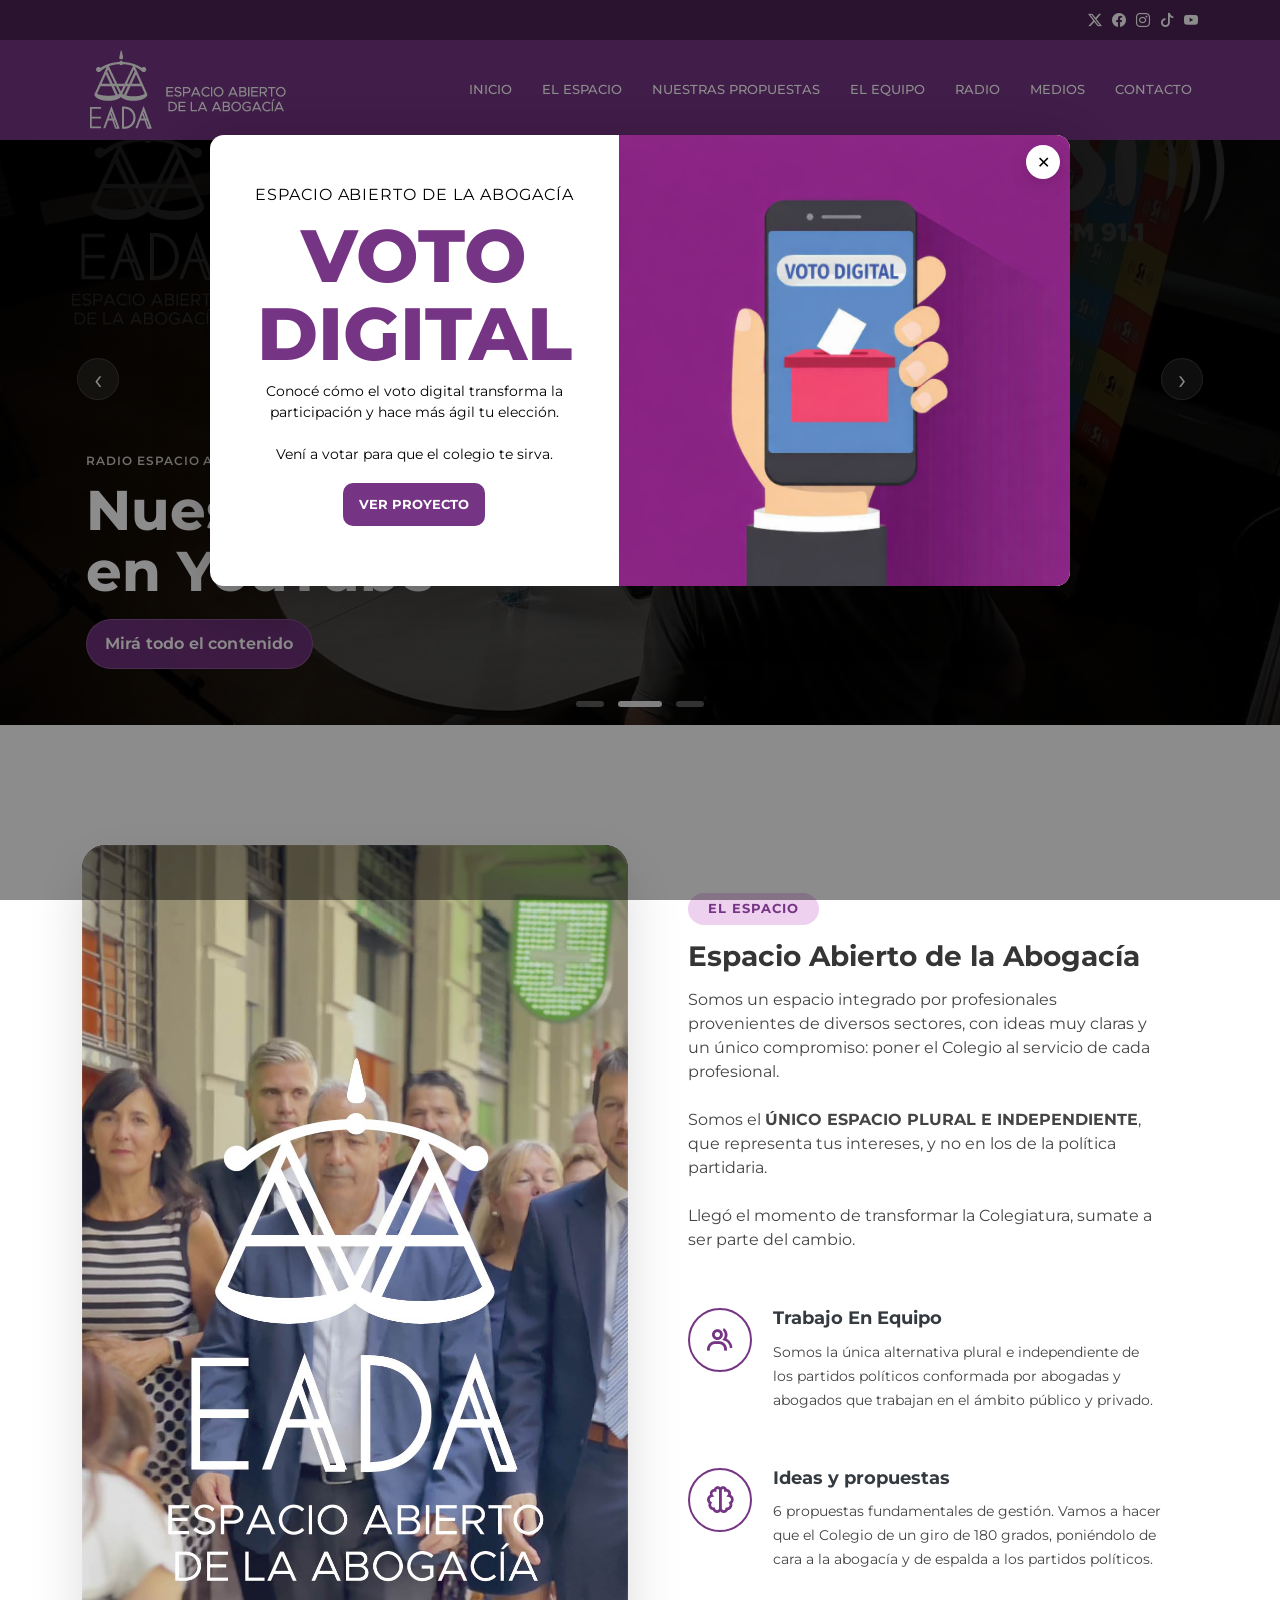
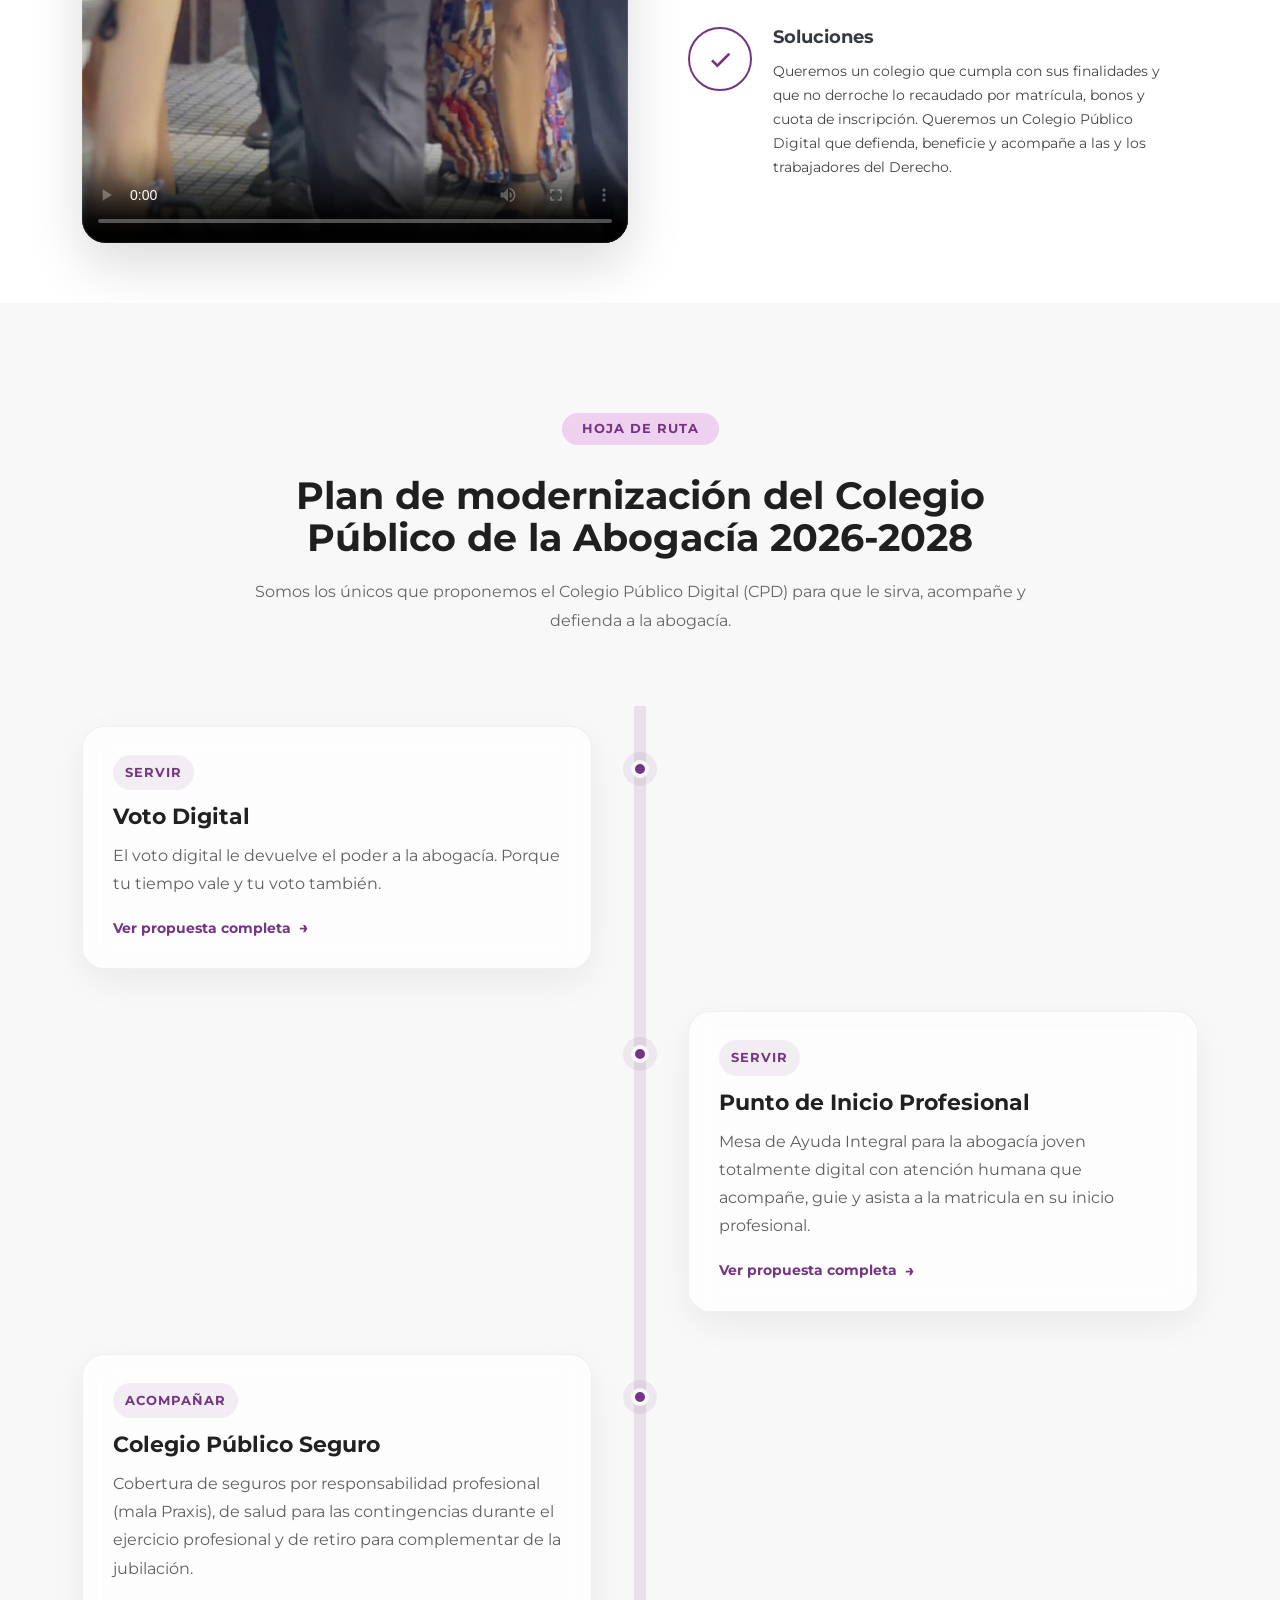
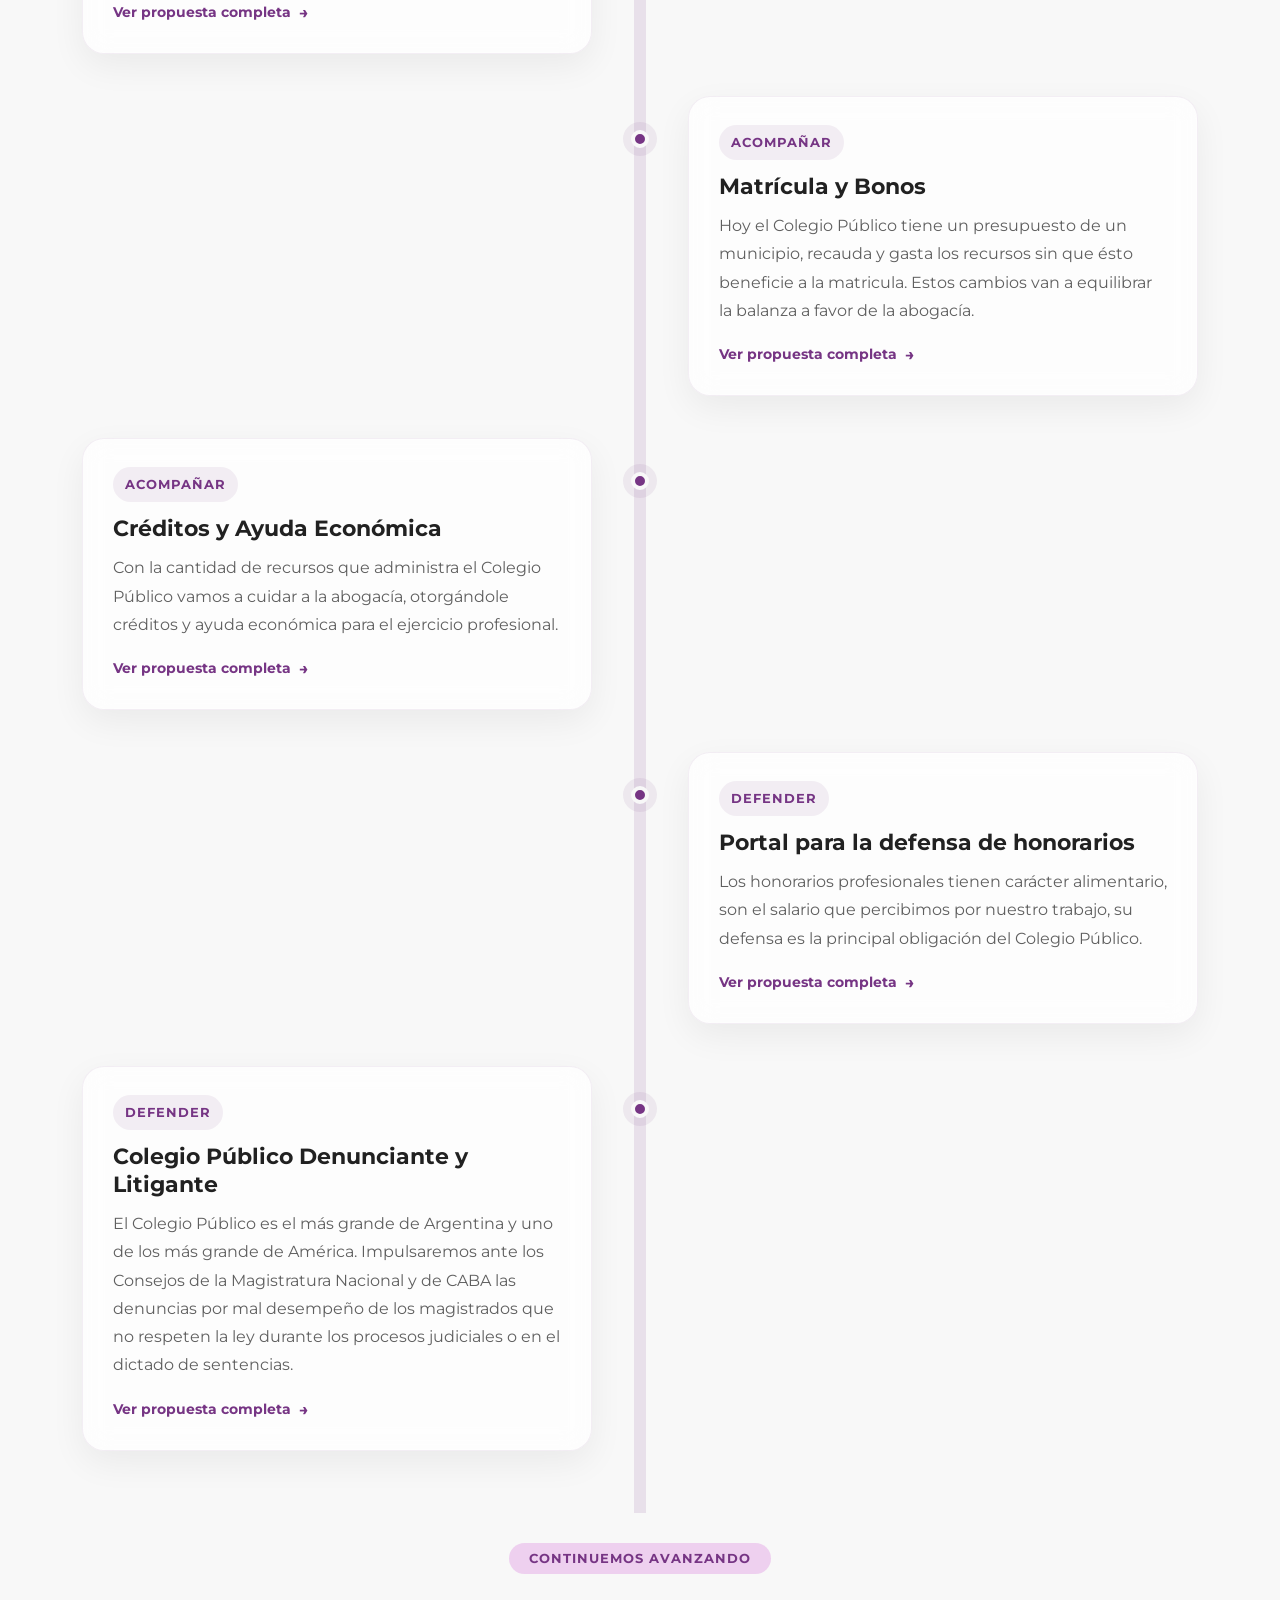
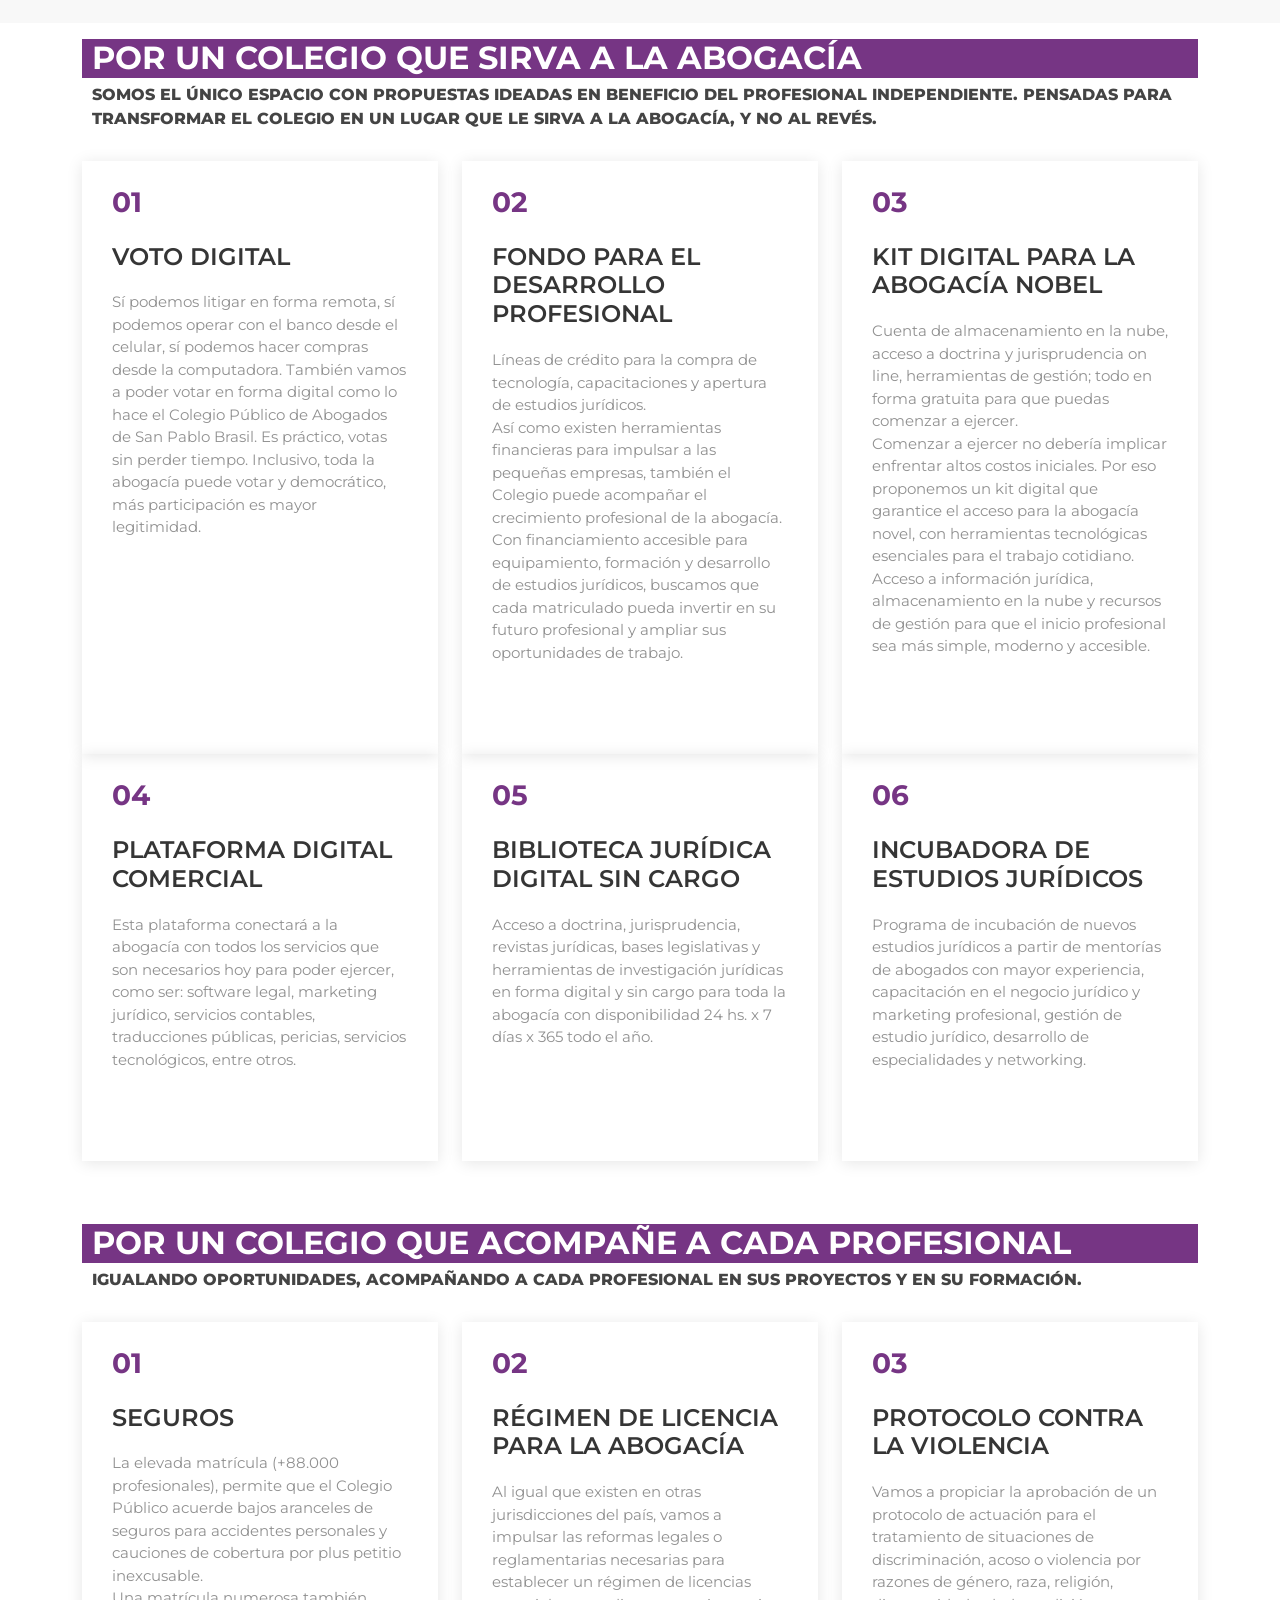
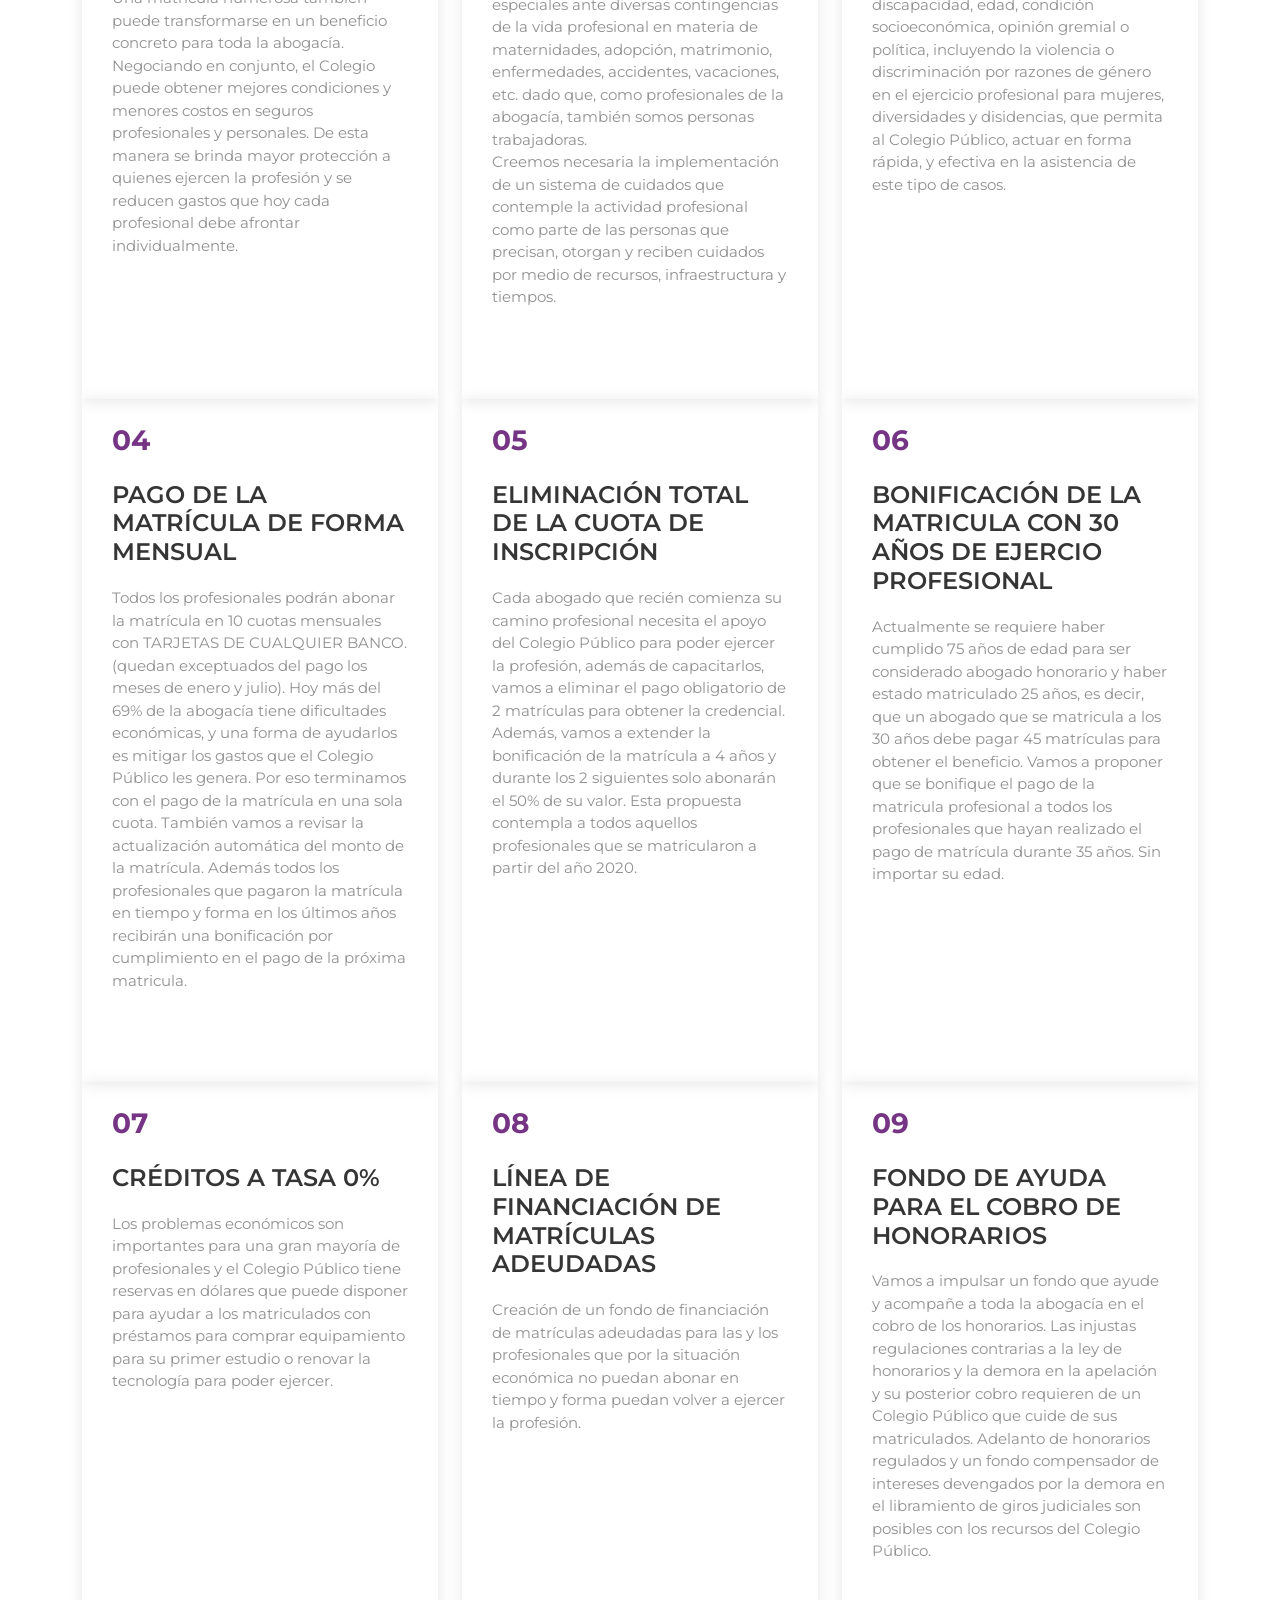
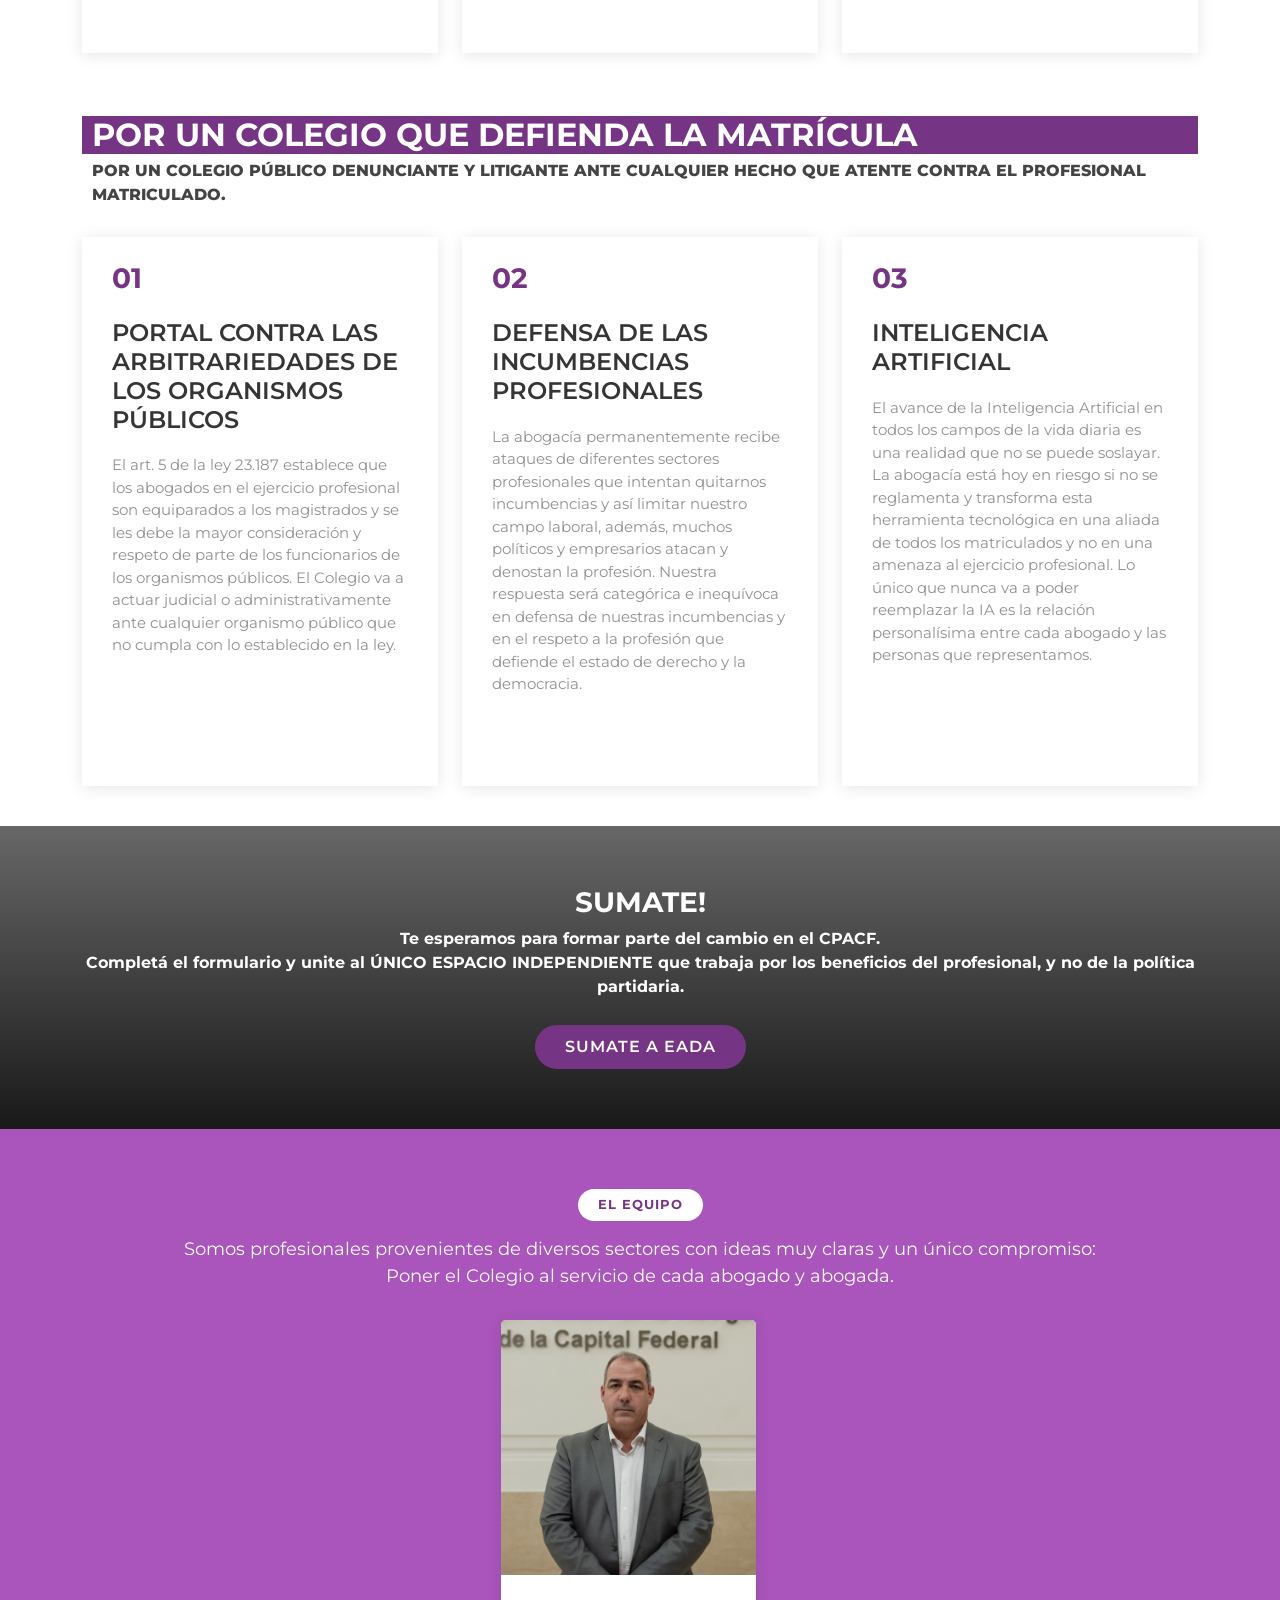
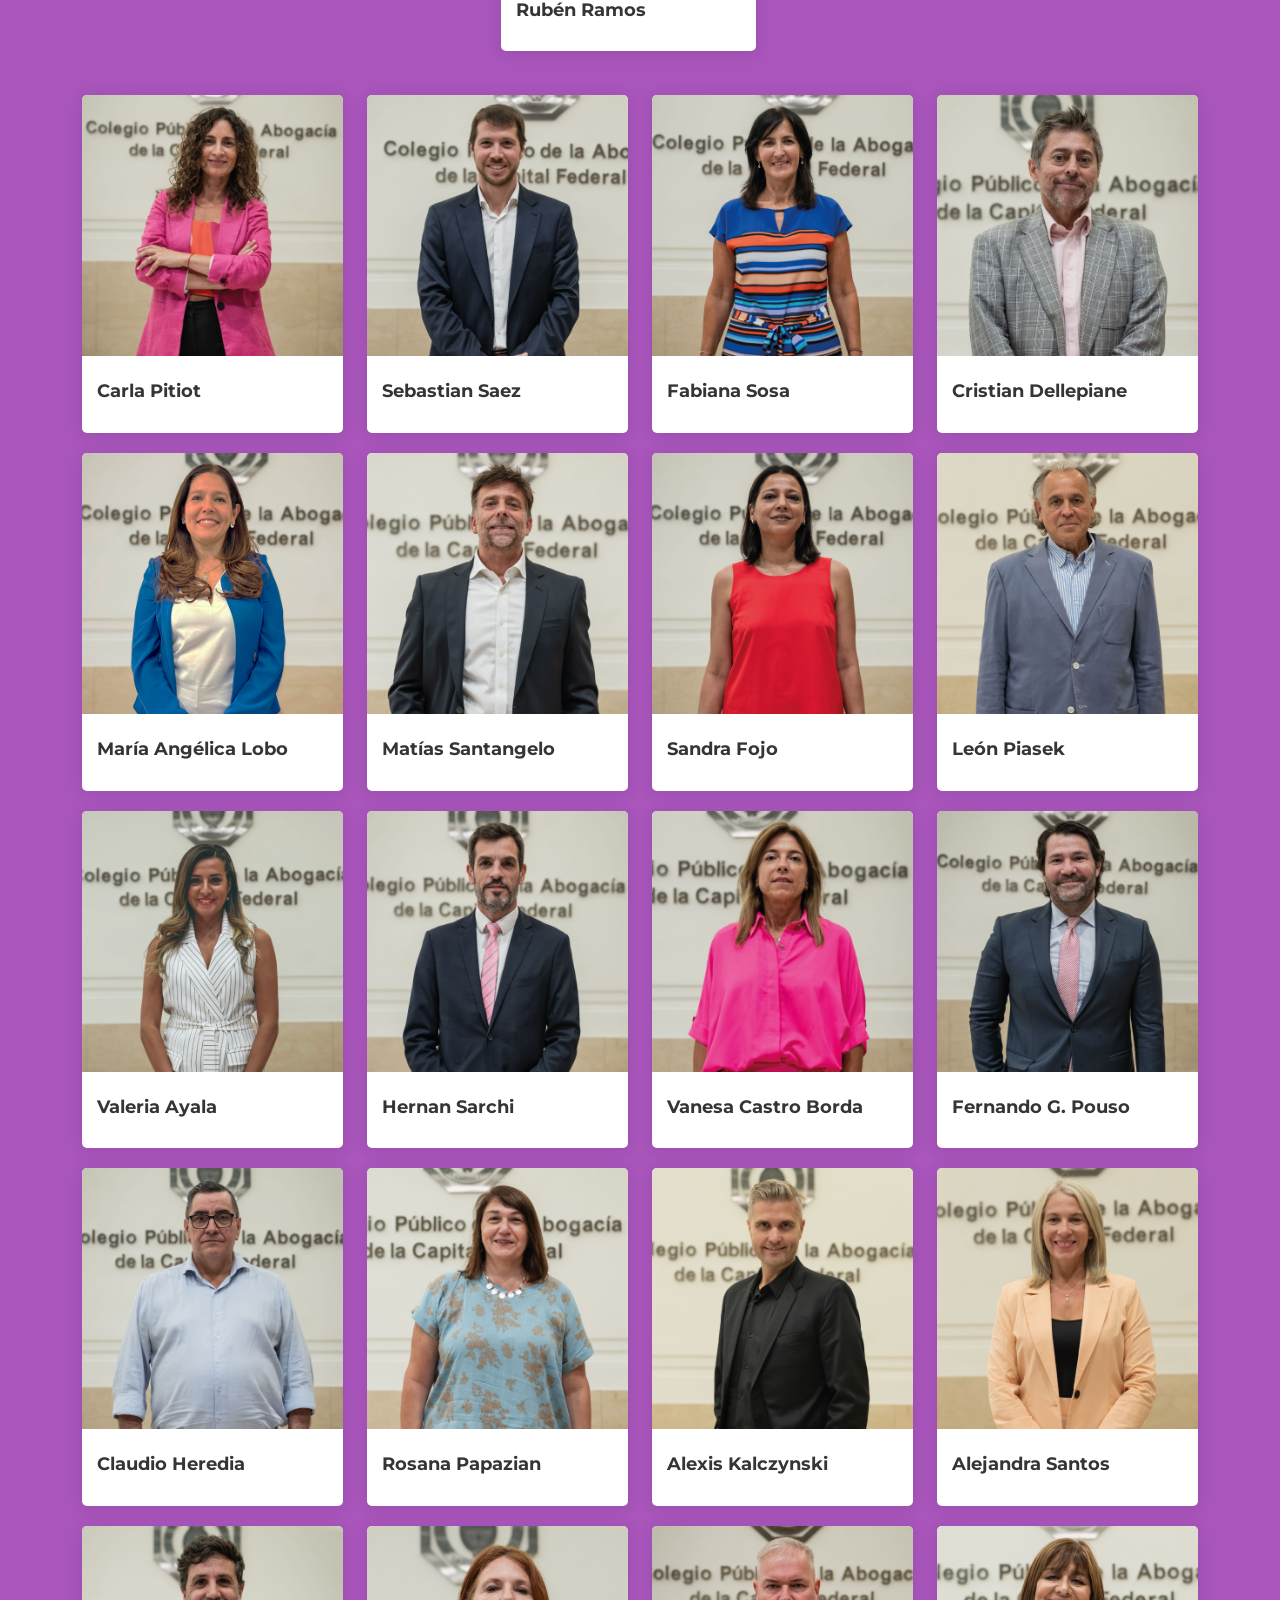
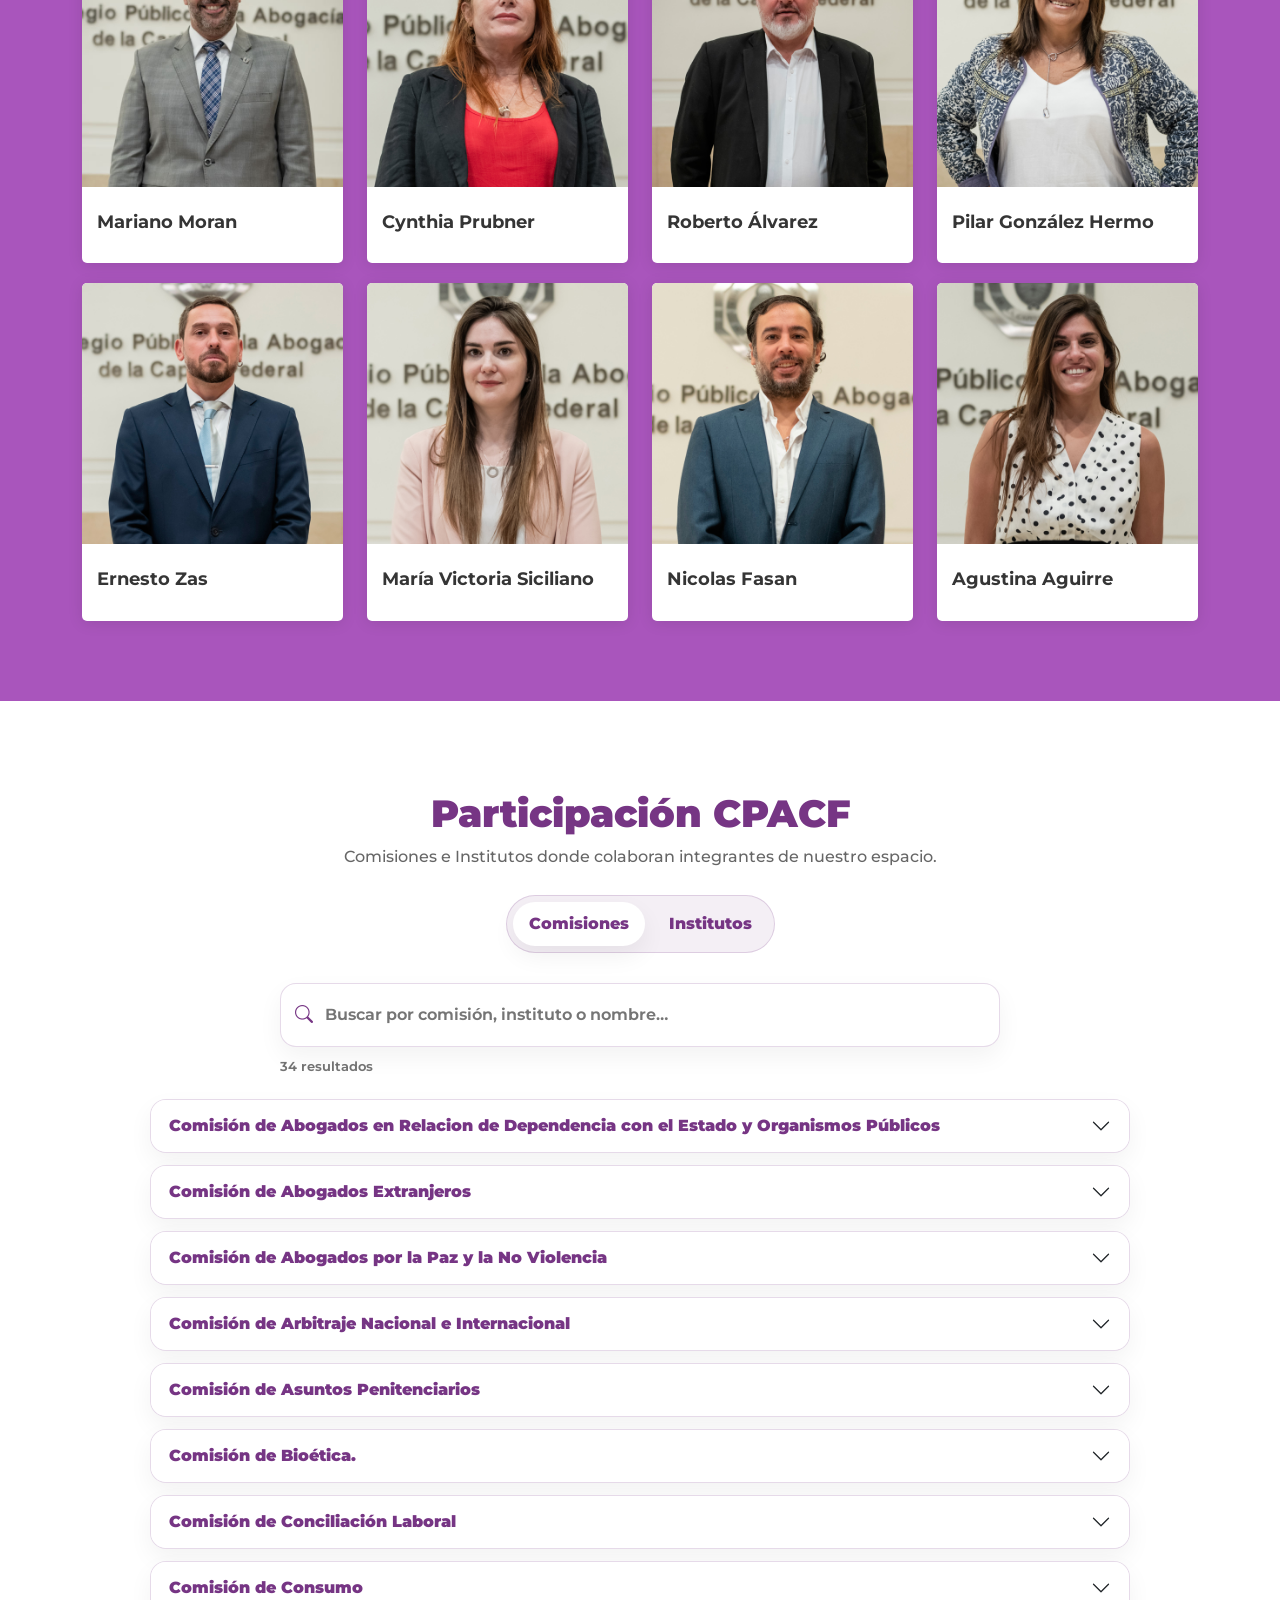
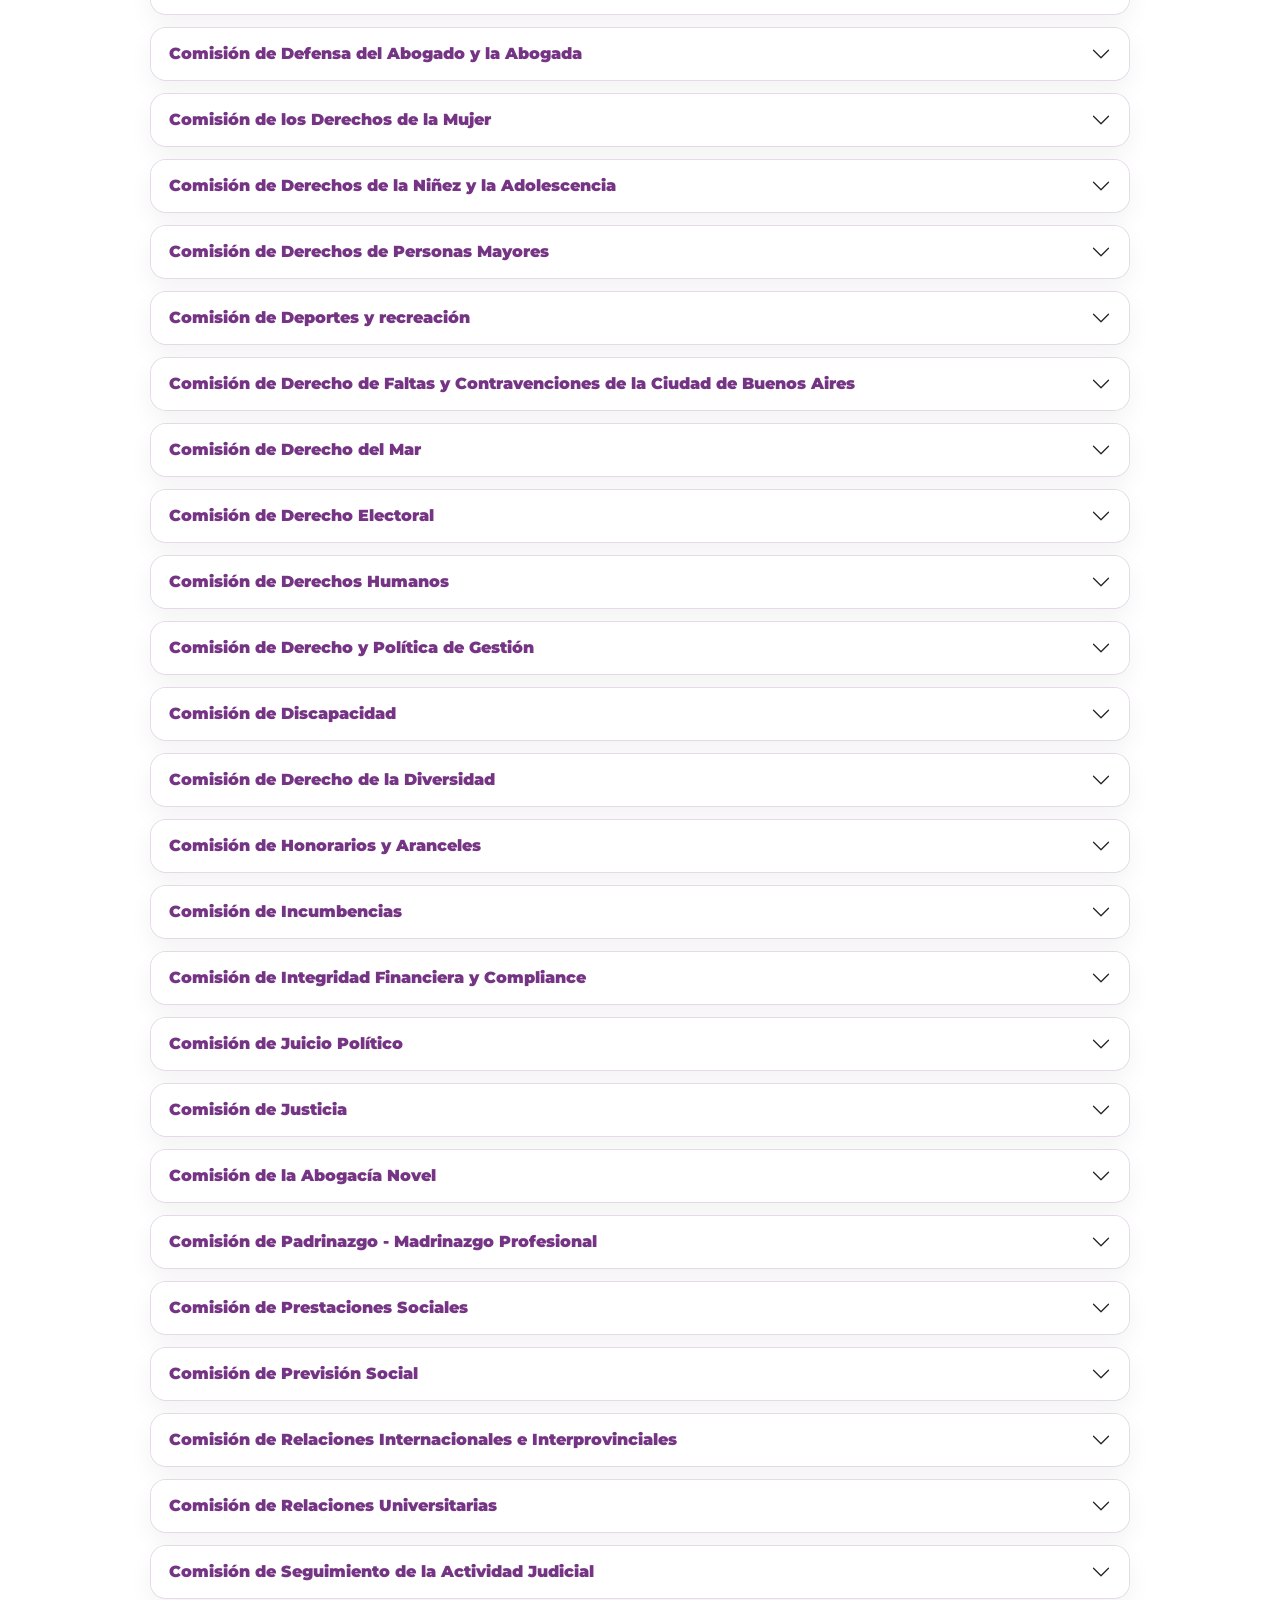
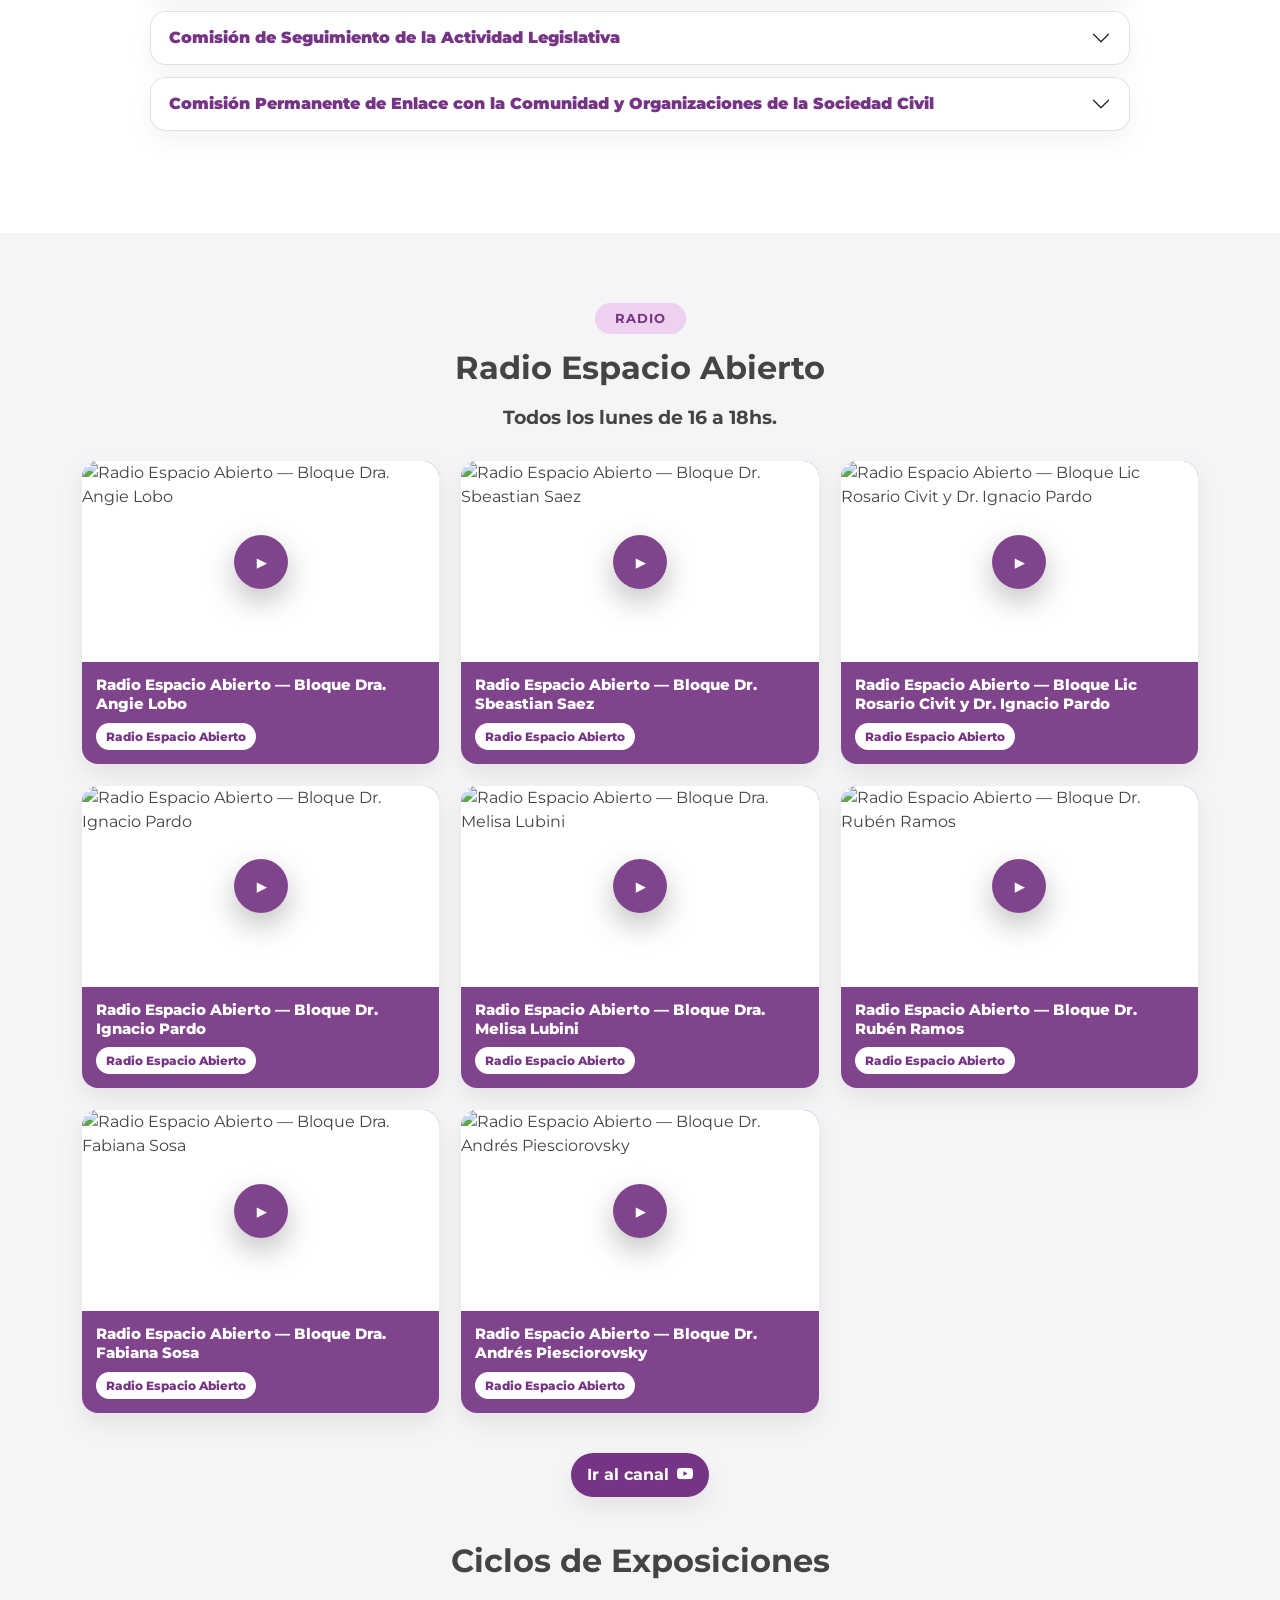
==== index.html @ 3a6734b5 "inicio" ====
<!DOCTYPE html>
<html lang="es">

<head>
  <meta charset="utf-8">
  <meta content="width=device-width, initial-scale=1.0" name="viewport">

  <title>Espacio Abierto de la Abogacía</title>
  <meta content="" name="description">
  <meta content="" name="keywords">

  <!-- Favicons -->
  <link href="assets/img/favicon.png" rel="icon">

  <!-- Google Fonts -->
  <link rel="preconnect" href="https://fonts.googleapis.com">
  <link rel="preconnect" href="https://fonts.gstatic.com" crossorigin>
  <link href="https://fonts.googleapis.com/css2?family=Montserrat:ital,wght@0,100..900;1,100..900&display=swap" rel="stylesheet">

  <!-- Vendor CSS Files -->
  <link href="assets/vendor/aos/aos.css" rel="stylesheet">
  <link href="assets/vendor/bootstrap/css/bootstrap.min.css" rel="stylesheet">
  <link href="assets/vendor/bootstrap-icons/bootstrap-icons.css" rel="stylesheet">
  <link href="assets/vendor/boxicons/css/boxicons.min.css" rel="stylesheet">
  <link href="assets/vendor/glightbox/css/glightbox.min.css" rel="stylesheet">
  <link href="assets/vendor/swiper/swiper-bundle.min.css" rel="stylesheet">

  <!-- Template Main CSS File -->
  <link href="assets/css/style.css" rel="stylesheet">
</head>

<body>
  <!-- POPUP tipo "card" -->
  <div id="entryPopup" class="promo" aria-hidden="true">
    <div class="promo__backdrop" data-close="true"></div>

    <div class="promo__card" role="dialog" aria-modal="true" aria-label="Voto Digital - CPACF">
      <button class="promo__close" type="button" aria-label="Cerrar" data-close="true">✕</button>

      <div class="promo__grid">
        <!-- Columna izquierda (texto) -->
        <div class="promo__left">
          <div class="promo__kicker">Espacio Abierto de la Abogacía</div>
          <h2 class="promo__title">VOTO DIGITAL</h2>
          <p class="promo__subtitle">
            Conocé cómo el voto digital transforma la participación y hace más ágil tu elección.<br><br> Vení a votar para que el colegio te sirva.
          </p>

          <div class="promo__actions">
            <button id="entryCta" class="promo__btn promo__btn--primary" type="button">
              VER PROYECTO
            </button>
          </div>
        </div>

        <!-- Columna derecha (imagen) -->
        <div class="promo__right">
          <img class="promo__img" src="assets/img/votodigital.png" alt="Voto digital" loading="lazy"/>
        </div>
      </div>
    </div>
  </div>

  <!-- MODAL desktop: landing dentro (iframe) -->
  <div id="promoModal" class="promo-modal" aria-hidden="true" role="dialog" aria-modal="true" aria-label="Información Voto Digital">
    <div class="promo-modal__backdrop" data-close="true"></div>

    <div class="promo-modal__panel" role="document">
      <button class="promo-modal__close" type="button" aria-label="Cerrar" data-close="true">✕</button>
      <iframe id="promoFrame" class="promo-modal__frame" src="" title="Landing Voto Digital" loading="lazy"></iframe>
    </div>
  </div>

  <!-- ======= Top Bar ======= -->
  <section id="topbar" class="d-flex align-items-center">
    <div class="container d-flex justify-content-center justify-content-md-between">
      <div class="contact-info d-flex align-items-center">
      </div>
      <div class="social-links d-none d-md-flex align-items-center">
        <a href="https://twitter.com/eada_ok" target="_blank" class="twitter"><i class="bi bi-twitter-x"></i></a>
        <a href="https://www.facebook.com/eadaok/" target="_blank" class="facebook"><i class="bi bi-facebook"></i></a>
        <a href="https://www.instagram.com/eada_ok/" target="_blank" class="instagram"><i class="bi bi-instagram"></i></a>
        <a href="https://www.tiktok.com/@eada_ok" target="_blank" class="tiktok"><i class="bi bi-tiktok"></i></a>
        <a href="https://www.youtube.com/@RadioEspacioAbierto" target="_blank" class="youtube"><i class="bi bi-youtube"></i></a>
      </div>
    </div>
  </section>

  <!-- ======= Header ======= -->
  <header id="header" class="d-flex align-items-center">
    <div class="container d-flex justify-content-between">

        <div class="logo">
          <a href="/#">
            <img src="assets/img/logo.png" alt="Espacio Abierto de la Abogacía" class="img-fluid">
          </a>
        </div>

      <nav id="navbar" class="navbar">
        <ul>
          <li><a class="nav-link scrollto active" href="#header">Inicio</a></li>
          <li><a class="nav-link scrollto" href="#about">El Espacio</a></li>
          <li><a class="nav-link scrollto" href="#timeline">Nuestras Propuestas</a></li>
          <li><a class="nav-link scrollto" href="#team">El Equipo</a></li>
          <li><a class="nav-link scrollto" href="#radio">Radio</a></li>
          <li><a class="nav-link scrollto" href="#medios">Medios</a></li>
          <li><a class="nav-link scrollto" href="#contact">Contacto</a></li>
        </ul>
        <i class="bi bi-list mobile-nav-toggle"></i>
      </nav><!-- .navbar -->

    </div>
  </header><!-- End Header -->

<!-- ======= HERO CAROUSEL (MODERNO) ======= -->
<section id="hero" class="hero">
  <div id="heroCarousel" class="carousel slide" data-bs-ride="carousel" data-bs-interval="4500" data-bs-pause="false">

    <!-- Indicadores (modernos) -->
    <div class="carousel-indicators hero-indicators">
      <button type="button" data-bs-target="#heroCarousel" data-bs-slide-to="0" class="active" aria-current="true" aria-label="Slide 1"></button>
      <button type="button" data-bs-target="#heroCarousel" data-bs-slide-to="1" aria-label="Slide 2"></button>
      <button type="button" data-bs-target="#heroCarousel" data-bs-slide-to="2" aria-label="Slide 3"></button>
    </div>

    <div class="carousel-inner">

      <!-- Slide 1 -->
      <div class="carousel-item active hero-slide" style="--bg:url('../img/votofondo.png')">
        <div class="hero-overlay"></div>

        <div class="container hero-content">
          <div class="hero-text" data-aos="fade-up">
            <p class="hero-kicker">Propuestas 2026</p>
            <h2 class="hero-title">VOTO DIGITAL</h2>
            <a href="votodigital.html" target="_blank" class="btn hero-btn">
              Conocé más
            </a>
          </div>
        </div>
      </div>

      <!-- Slide 2 -->
      <div class="carousel-item hero-slide" style="--bg:url('../img/radio.jpg')">
        <div class="hero-overlay"></div>

        <div class="container hero-content">
          <div class="hero-text" data-aos="fade-up">
            <p class="hero-kicker">Radio Espacio Abierto</p>
            <h2 class="hero-title">Nuestro programa en YouTube</h2>
            <a href="https://www.youtube.com/@RadioEspacioAbierto" target="_blank" class="btn hero-btn">
              Mirá todo el contenido
            </a>
          </div>
        </div>
      </div>

      <!-- Slide 3 -->
      <div class="carousel-item hero-slide" style="--bg:url('../img/cta-bg1.jpg')">
        <div class="hero-overlay"></div>

        <div class="container hero-content">
          <div class="hero-text" data-aos="fade-up">
            <p class="hero-kicker">Conocé nuestras propuestas</p>
            <h2 class="hero-title">Transformemos juntos el CPACF</h2>
            <a href="#timeline" class="btn hero-btn">
              Ver propuestas
            </a>
          </div>
        </div>
      </div>

    </div>

    <!-- Controles (desktop y mobile, minimal) -->
    <button class="carousel-control-prev hero-control" type="button" data-bs-target="#heroCarousel" data-bs-slide="prev" aria-label="Anterior">
      <span class="hero-control-icon" aria-hidden="true">‹</span>
    </button>
    <button class="carousel-control-next hero-control" type="button" data-bs-target="#heroCarousel" data-bs-slide="next" aria-label="Siguiente">
      <span class="hero-control-icon" aria-hidden="true">›</span>
    </button>

  </div>
</section>
<!-- ======= /HERO CAROUSEL ======= -->


  <main id="main">

    <!-- ======= NOSOTROS ======= -->
    <section id="about" class="about">
      <div class="container">

        <div class="row">
          <div class="col-xl-6 col-lg-6 d-flex align-items-stretch" data-aos="zoom-in">
            <div class="about-video-inline">
              <video
                class="about-inline-video"
                controls
                playsinline
                webkit-playsinline
                preload="metadata"
                poster="assets/img/about.jpg"
              >
                <source src="assets/video/eada2026.mp4" type="video/mp4">
                Tu navegador no soporta video HTML5.
              </video>
            </div>
          </div>

          <div class="col-xl-6 col-lg-6 d-flex flex-column align-items-stretch justify-content-center py-5 px-lg-5">
            <div class="box-heading" data-aos="fade-up">
              <h4>El Espacio</h4>
              <h3>Espacio Abierto de la Abogacía</h3>
              <p>Somos un espacio integrado por profesionales provenientes de diversos sectores, con ideas muy claras y un único compromiso: poner el Colegio al servicio de cada profesional.<br><br>Somos el <b>ÚNICO ESPACIO PLURAL E INDEPENDIENTE</b>, que representa tus intereses, y no en los de la política partidaria.<br><br>Llegó el momento de transformar la Colegiatura, sumate a ser parte del cambio.</p>
            </div>

            <div class="icon-box" data-aos="fade-up">
              <div class="icon"><i class="bx bx-group"></i></div>
              <h4 class="title"><a>Trabajo En Equipo</a></h4>
              <p class="description">Somos la única alternativa plural e independiente de los partidos políticos conformada por abogadas y abogados que trabajan en el ámbito público y privado.
              </p>
            </div>

            <div class="icon-box" data-aos="fade-up" data-aos-delay="100">
              <div class="icon"><i class="bx bx-brain"></i></div>
              <h4 class="title"><a>Ideas y propuestas</a></h4>
              <p class="description">6 propuestas fundamentales de gestión. Vamos a hacer que el Colegio de un giro de 180 grados, poniéndolo de cara a la abogacía y de espalda a los partidos políticos.
              </p>
            </div>

            <div class="icon-box" data-aos="fade-up" data-aos-delay="200">
              <div class="icon"><i class="bx bx-check"></i></div>
              <h4 class="title"><a>Soluciones</a></h4>
              <p class="description">Queremos un colegio que cumpla con sus finalidades y que no derroche lo recaudado por matrícula, bonos y cuota de inscripción. Queremos un Colegio Público Digital que defienda, beneficie y acompañe a las y los trabajadores del Derecho.</p>
            </div>

          </div>
        </div>

      </div>
    </section><!-- FIN -->

<!-- ======= TIMELINE / HOJA DE RUTA ======= -->
<section id="timeline" class="timeline-section">
  <div class="container">
    <div class="section-title">
      <h2>Hoja de ruta</h2>
    </div>
    <div class="timeline-header text-center reveal">
      <h2 class="timeline-title">Plan de modernización del Colegio Público de la Abogacía 2026-2028</h2>
      <p class="timeline-subtitle">
        Somos los únicos que proponemos el Colegio Público Digital (CPD) para que le sirva, acompañe y defienda a la abogacía.
      </p>
    </div>

    <div class="timeline-roadmap" id="timelineRoadmap">
      <div class="timeline-progress"></div>

      <div class="timeline-item left reveal-item">
        <div class="timeline-dot"></div>
        <button class="timeline-card timeline-trigger" data-modal="modal-1" type="button">
          <span class="timeline-date">SERVIR</span>
          <h3>Voto Digital</h3>
          <p>
            El voto digital le devuelve el poder a la abogacía. Porque tu tiempo vale y tu voto también.
          </p>
          <span class="timeline-more">Ver propuesta completa</span>
        </button>
      </div>

      <div class="timeline-item right reveal-item">
        <div class="timeline-dot"></div>
        <button class="timeline-card timeline-trigger" data-modal="modal-2" type="button">
          <span class="timeline-date">SERVIR</span>
          <h3>Punto de Inicio Profesional</h3>
          <p>
            Mesa de Ayuda Integral para la abogacía joven totalmente digital con atención humana que acompañe, guie y asista a la matricula en su inicio profesional.
          </p>
          <span class="timeline-more">Ver propuesta completa</span>
        </button>
      </div>

      <div class="timeline-item left reveal-item">
        <div class="timeline-dot"></div>
        <button class="timeline-card timeline-trigger" data-modal="modal-3" type="button">
          <span class="timeline-date">ACOMPAÑAR</span>
          <h3>Colegio Público Seguro</h3>
          <p>
            Cobertura de seguros por responsabilidad profesional (mala Praxis), de salud para las contingencias durante el ejercicio profesional y de retiro para complementar de la jubilación.
          </p>
          <span class="timeline-more">Ver propuesta completa</span>
        </button>
      </div>

      <div class="timeline-item right reveal-item">
        <div class="timeline-dot"></div>
        <button class="timeline-card timeline-trigger" data-modal="modal-4" type="button">
          <span class="timeline-date">ACOMPAÑAR</span>
          <h3>Matrícula y Bonos</h3>
          <p>
            Hoy el Colegio Público tiene un presupuesto de un municipio, recauda y gasta los recursos sin que ésto beneficie a la matricula. Estos cambios van a equilibrar la balanza a favor de la abogacía.
          </p>
          <span class="timeline-more">Ver propuesta completa</span>
        </button>
      </div>

      <div class="timeline-item left reveal-item">
        <div class="timeline-dot"></div>
        <button class="timeline-card timeline-trigger" data-modal="modal-5" type="button">
          <span class="timeline-date">ACOMPAÑAR</span>
          <h3>Créditos y Ayuda Económica</h3>
          <p>
            Con la cantidad de recursos que administra el Colegio Público vamos a cuidar a la abogacía, otorgándole créditos y ayuda económica para el ejercicio profesional.
          </p>
          <span class="timeline-more">Ver propuesta completa</span>
        </button>
      </div>

      <div class="timeline-item right reveal-item">
        <div class="timeline-dot"></div>
        <button class="timeline-card timeline-trigger" data-modal="modal-6" type="button">
          <span class="timeline-date">DEFENDER</span>
          <h3>Portal para la defensa de honorarios</h3>
          <p>
            Los honorarios profesionales tienen carácter alimentario, son el salario que percibimos por nuestro trabajo, su defensa es la principal obligación del Colegio Público.
          </p>
          <span class="timeline-more">Ver propuesta completa</span>
        </button>
      </div>

      <div class="timeline-item left reveal-item">
        <div class="timeline-dot"></div>
        <button class="timeline-card timeline-trigger" data-modal="modal-7" type="button">
          <span class="timeline-date">DEFENDER</span>
          <h3>Colegio Público Denunciante y Litigante</h3>
          <p>
            El Colegio Público es el más grande de Argentina y uno de los más grande de América. Impulsaremos ante los Consejos de la Magistratura Nacional y de CABA las denuncias por mal desempeño de los magistrados que no respeten la ley durante los procesos judiciales o en el dictado de sentencias.
          </p>
          <span class="timeline-more">Ver propuesta completa</span>
        </button>
      </div>

    </div>

  </div>
</section>
    
    <!-- ======= PROPUESTAS ======= -->
    <section class="why-us">
      <div class="container">
        
        <div class="section-title" data-aos="zoom-in">
          <h2>Continuemos avanzando</h2>
          <!--<h3>6 propuestas <span>fundamentales </span>. Un giro de 180 grados para poner al Colegio Público de cara a la Abogacía y de espalda a los partidos políticos</h3>-->
        </div>

        <div class="row">

          <div class="section-title-propu" data-aos="zoom-out">
            <h4>POR UN COLEGIO QUE SIRVA A LA ABOGACÍA</h4>
            <p>SOMOS EL ÚNICO ESPACIO CON PROPUESTAS IDEADAS EN BENEFICIO DEL PROFESIONAL INDEPENDIENTE. PENSADAS PARA TRANSFORMAR EL COLEGIO EN UN LUGAR QUE LE SIRVA A LA ABOGACÍA, Y NO AL REVÉS.</p>
          </div>

          <div class="col-lg-4">
            <div class="box h-100" data-aos="fade-up">
              <span>01</span>
              <h4>VOTO DIGITAL</h4>
              <p>
                Sí podemos litigar en forma remota, sí podemos operar con el banco desde el celular, sí podemos hacer compras desde la computadora. También vamos a poder votar en forma digital como lo hace el Colegio Público de Abogados de San Pablo Brasil.
                Es práctico, votas sin perder tiempo. Inclusivo, toda la abogacía puede votar y democrático, más participación es mayor legitimidad.
              </p>
            </div>
          </div>

          <div class="col-lg-4 mt-4 mt-lg-0">
            <div class="box h-100" data-aos="fade-up" data-aos-delay="100">
              <span>02</span>
              <h4>FONDO PARA EL DESARROLLO PROFESIONAL</h4>
              <p>
                Líneas de crédito para la compra de tecnología, capacitaciones y apertura de estudios jurídicos.
                <br>
                Así como existen herramientas financieras para impulsar a las pequeñas empresas, también el Colegio puede acompañar el crecimiento profesional de la abogacía.
                <br>
                Con financiamiento accesible para equipamiento, formación y desarrollo de estudios jurídicos, buscamos que cada matriculado pueda invertir en su futuro profesional y ampliar sus oportunidades de trabajo.
              </p>
            </div>
          </div>

          <div class="col-lg-4 mt-4 mt-lg-0">
            <div class="box h-100" data-aos="fade-up" data-aos-delay="100">
              <span>03</span>
              <h4>KIT DIGITAL PARA LA ABOGACÍA NOBEL</h4>
              <p>
                Cuenta de almacenamiento en la nube, acceso a doctrina y jurisprudencia on line, herramientas de gestión; todo en forma gratuita para que puedas comenzar a ejercer.
                <br>
                Comenzar a ejercer no debería implicar enfrentar altos costos iniciales.
                Por eso proponemos un kit digital que garantice el acceso para la abogacía novel, con herramientas tecnológicas esenciales para el trabajo cotidiano. Acceso a información jurídica, almacenamiento en la nube y recursos de gestión para que el inicio profesional sea más simple, moderno y accesible.
              </p>
            </div>
          </div>

          <div class="col-lg-4">
            <div class="box h-100" data-aos="fade-up">
              <span>04</span>
              <h4>PLATAFORMA DIGITAL COMERCIAL</h4>
              <p>
                Esta plataforma conectará a la abogacía con todos los servicios que son necesarios hoy para poder ejercer, como ser: software legal, marketing jurídico, servicios contables, traducciones públicas, pericias, servicios tecnológicos, entre otros.
              </p>
            </div>
          </div>

          <div class="col-lg-4 mt-4 mt-lg-0">
            <div class="box h-100" data-aos="fade-up" data-aos-delay="100">
              <span>05</span>
              <h4>BIBLIOTECA JURÍDICA DIGITAL SIN CARGO</h4>
              <p>
                Acceso a doctrina, jurisprudencia, revistas jurídicas, bases legislativas y herramientas de investigación jurídicas en forma digital y sin cargo para toda la abogacía con disponibilidad 24 hs. x 7 días x 365 todo el año.
              </p>
            </div>
          </div>

          <div class="col-lg-4 mt-4 mt-lg-0">
            <div class="box h-100" data-aos="fade-up" data-aos-delay="100">
              <span>06</span>
              <h4>INCUBADORA DE ESTUDIOS JURÍDICOS</h4>
              <p>
                Programa de incubación de nuevos estudios jurídicos a partir de mentorías de abogados con mayor experiencia, capacitación en el negocio jurídico y marketing profesional, gestión de estudio jurídico, desarrollo de especialidades y networking.
              </p>
            </div>
          </div>
        </div>

        <div class="row">
          
          <div class="section-title-propu mt-5" data-aos="zoom-out">
            <h4>POR UN COLEGIO QUE ACOMPAÑE A CADA PROFESIONAL</h4>
            <p>IGUALANDO OPORTUNIDADES, ACOMPAÑANDO A CADA PROFESIONAL EN SUS PROYECTOS Y EN SU FORMACIÓN.</p>
          </div>

          <div class="col-lg-4">
            <div class="box h-100" data-aos="fade-up">
              <span>01</span>
              <h4>SEGUROS</h4>
              <p>
                La elevada matrícula (+88.000 profesionales), permite que el Colegio Público acuerde bajos aranceles de seguros para accidentes personales y cauciones de cobertura por plus petitio inexcusable.
                <br>
                Una matrícula numerosa también puede transformarse en un beneficio concreto para toda la abogacía.
                Negociando en conjunto, el Colegio puede obtener mejores condiciones y menores costos en seguros profesionales y personales. De esta manera se brinda mayor protección a quienes ejercen la profesión y se reducen gastos que hoy cada profesional debe afrontar individualmente.
              </p>
            </div>
          </div>

          <div class="col-lg-4 mt-4 mt-lg-0">
            <div class="box h-100" data-aos="fade-up" data-aos-delay="100">
              <span>02</span>
              <h4>RÉGIMEN DE LICENCIA PARA LA ABOGACÍA</h4>
              <p>
                Al igual que existen en otras jurisdicciones del país, vamos a impulsar las reformas legales o reglamentarias necesarias para establecer un régimen de licencias especiales ante diversas contingencias de la vida profesional en materia de maternidades, adopción, matrimonio, enfermedades, accidentes, vacaciones, etc. dado que, como profesionales de la abogacía, también somos personas trabajadoras.
                <br>
                Creemos necesaria la implementación de un sistema de cuidados que contemple la actividad profesional como parte de las personas que precisan, otorgan y reciben cuidados por medio de recursos, infraestructura y tiempos.
              </p>
            </div>
          </div>

          <div class="col-lg-4 mt-4 mt-lg-0">
            <div class="box h-100" data-aos="fade-up" data-aos-delay="100">
              <span>03</span>
              <h4>PROTOCOLO CONTRA LA VIOLENCIA</h4>
              <p>
                Vamos a propiciar la aprobación de un protocolo de actuación para el tratamiento de situaciones de discriminación, acoso o violencia por razones de género, raza, religión, discapacidad, edad, condición socioeconómica, opinión gremial o política, incluyendo la violencia o discriminación por razones de género en el ejercicio profesional para mujeres, diversidades y disidencias, que permita al Colegio Público, actuar en forma rápida, y efectiva en la asistencia de este tipo de casos.
              </p>
            </div>
          </div>

          <div class="col-lg-4">
            <div class="box h-100" data-aos="fade-up">
              <span>04</span>
              <h4>PAGO DE LA MATRÍCULA DE FORMA MENSUAL</h4>
              <p>
                Todos los profesionales podrán abonar la matrícula en 10 cuotas mensuales con TARJETAS DE CUALQUIER BANCO. (quedan exceptuados del pago los meses de enero y julio). Hoy más del 69% de la abogacía tiene dificultades económicas, y una forma de ayudarlos es mitigar los gastos que el Colegio Público les genera. Por eso terminamos con el pago de la matrícula en una sola cuota. También vamos a revisar la actualización automática del monto de la matrícula. Además todos los profesionales que pagaron la matrícula en tiempo y forma en los últimos años recibirán una bonificación por cumplimiento en el pago de la próxima matricula.
              </p>
            </div>
          </div>

          <div class="col-lg-4 mt-4 mt-lg-0">
            <div class="box h-100" data-aos="fade-up" data-aos-delay="100">
              <span>05</span>
              <h4>ELIMINACIÓN TOTAL DE LA CUOTA DE INSCRIPCIÓN</h4>
              <p>
                Cada abogado que recién comienza su camino profesional necesita el apoyo del Colegio Público para poder ejercer la profesión, además de capacitarlos, vamos a eliminar el pago obligatorio de 2 matrículas para obtener la credencial. Además, vamos a extender la bonificación de la matrícula a 4 años y durante los 2 siguientes solo abonarán el 50% de su valor. Esta propuesta contempla a todos aquellos profesionales que se matricularon a partir del año 2020.
              </p>
            </div>
          </div>

          <div class="col-lg-4 mt-4 mt-lg-0">
            <div class="box h-100" data-aos="fade-up" data-aos-delay="100">
              <span>06</span>
              <h4>BONIFICACIÓN DE LA MATRICULA CON 30 AÑOS DE EJERCIO PROFESIONAL</h4>
              <p>
                Actualmente se requiere haber cumplido 75 años de edad para ser considerado abogado honorario y haber estado matriculado 25 años, es decir, que un abogado que se matricula a los 30 años debe pagar 45 matrículas para obtener el beneficio. Vamos a proponer que se bonifique el pago de la matricula profesional a todos los profesionales que hayan realizado el pago de matrícula durante 35 años. Sin importar su edad.
              </p>
            </div>
          </div>

          <div class="col-lg-4 mt-4 mt-lg-0">
            <div class="box h-100" data-aos="fade-up" data-aos-delay="100">
              <span>07</span>
              <h4>CRÉDITOS A TASA 0%</h4>
              <p>
                Los problemas económicos son importantes para una gran mayoría de profesionales y el Colegio Público tiene reservas en dólares que puede disponer para ayudar a los matriculados con préstamos para comprar equipamiento para su primer estudio o renovar la tecnología para poder ejercer.
              </p>
            </div>
          </div>

          <div class="col-lg-4 mt-4 mt-lg-0">
            <div class="box h-100" data-aos="fade-up" data-aos-delay="100">
              <span>08</span>
              <h4>LÍNEA DE FINANCIACIÓN DE MATRÍCULAS ADEUDADAS</h4>
              <p>
                Creación de un fondo de financiación de matrículas adeudadas para las y los profesionales que por la situación económica no puedan abonar en tiempo y forma puedan volver a ejercer la profesión.
              </p>
            </div>
          </div>

          <div class="col-lg-4 mt-4 mt-lg-0">
            <div class="box h-100" data-aos="fade-up" data-aos-delay="100">
              <span>09</span>
              <h4>FONDO DE AYUDA PARA EL COBRO DE HONORARIOS</h4>
              <p>
                Vamos a impulsar un fondo que ayude y acompañe a toda la abogacía en el cobro de los honorarios. Las injustas regulaciones contrarias a la ley de honorarios y la demora en la apelación y su posterior cobro requieren de un Colegio Público que cuide de sus matriculados. Adelanto de honorarios regulados y un fondo compensador de intereses devengados por la demora en el libramiento de giros judiciales son posibles con los recursos del Colegio Público.
              </p>
            </div>
          </div>
        </div>

        <div class="row">
          
          <div class="section-title-propu mt-5" data-aos="zoom-out">
            <h4>POR UN COLEGIO QUE DEFIENDA LA MATRÍCULA</h4>
            <p>POR UN COLEGIO PÚBLICO DENUNCIANTE Y LITIGANTE ANTE CUALQUIER HECHO QUE ATENTE CONTRA EL PROFESIONAL MATRICULADO.</p>
          </div>

          <div class="col-lg-4">
            <div class="box h-100" data-aos="fade-up">
              <span>01</span>
              <h4>PORTAL CONTRA LAS ARBITRARIEDADES DE LOS ORGANISMOS PÚBLICOS</h4>
              <p>
                El art. 5 de la ley 23.187 establece que los abogados en el ejercicio profesional son equiparados a los magistrados y se les debe la mayor consideración y respeto de parte de los funcionarios de los organismos públicos. El Colegio va a actuar judicial o administrativamente ante cualquier organismo público que no cumpla con lo establecido en la ley.
              </p>
            </div>
          </div>

          <div class="col-lg-4 mt-4 mt-lg-0">
            <div class="box h-100" data-aos="fade-up" data-aos-delay="100">
              <span>02</span>
              <h4>DEFENSA DE LAS INCUMBENCIAS PROFESIONALES</h4>
              <p>
                La abogacía permanentemente recibe ataques de diferentes sectores profesionales que intentan quitarnos incumbencias y así limitar nuestro campo laboral, además, muchos políticos y empresarios atacan y denostan la profesión. Nuestra respuesta será categórica e inequívoca en defensa de nuestras incumbencias y en el respeto a la profesión que defiende el estado de derecho y la democracia.
              </p>
            </div>
          </div>

          <div class="col-lg-4 mt-4 mt-lg-0">
            <div class="box h-100" data-aos="fade-up" data-aos-delay="100">
              <span>03</span>
              <h4>INTELIGENCIA ARTIFICIAL</h4>
              <p>
                El avance de la Inteligencia Artificial en todos los campos de la vida diaria es una realidad que no se puede soslayar. La abogacía está hoy en riesgo si no se reglamenta y transforma esta herramienta tecnológica en una aliada de todos los matriculados y no en una amenaza al ejercicio profesional. Lo único que nunca va a poder reemplazar la IA es la relación personalísima entre cada abogado y las personas que representamos.
              </p>
            </div>
          </div>
      </div>
    </section><!-- End Why Us Section -->

    <!-- ======= Cta Section ======= -->
    <section id="cta" class="cta">
      <div class="container" data-aos="zoom-in">

        <div class="text-center">
          <h3>SUMATE!</h3>
          <p> Te esperamos para formar parte del cambio en el CPACF.<br>Completá el formulario y unite al ÚNICO ESPACIO INDEPENDIENTE que trabaja por los beneficios del profesional, y no de la política partidaria.</p>
          <a class="cta-btn nav-link scrollto" href="#contact">SUMATE A EADA</a>
        </div>

      </div>
    </section><!-- Fin Cta Section -->

    <!-- ======= EQUIPO ======= -->
    <section id="team" class="team">
      <div class="container">

        <div class="section-title-team" data-aos="zoom-in">
          <h2>El Equipo</h2>
          <p>Somos profesionales provenientes de diversos sectores con ideas muy claras y un único compromiso:<br>Poner el Colegio al servicio de cada abogado y abogada.</p>
        </div>

        <div class="row">
          <div class="row justify-content-center mb-4">
            <div class="col-lg-3 col-md-6 d-flex align-items-stretch">
              <div class="member" data-aos="fade-up">
                <div class="member-img">
                  <img src="assets/img/team/ramos.JPG" class="img-fluid" alt="">
                  <div class="social">
                    <a href="https://x.com/rubenramosok" target="_blank"><i class="bi bi-twitter-x"></i></a>
                    <a href="https://www.facebook.com/rubenramosok" target="_blank"><i class="bi bi-facebook"></i></a>
                    <a href="https://www.instagram.com/rubenramosok" target="_blank"><i class="bi bi-instagram"></i></a>
                  </div>
                </div>
                <div class="member-info">
                  <h4>Rubén Ramos</h4>
                </div>
              </div>
            </div>
          </div>

          <div class="col-lg-3 col-md-6 d-flex align-items-stretch">
            <div class="member" data-aos="fade-up">
              <div class="member-img">
                <img src="assets/img/team/pitiot.JPG" class="img-fluid" alt="">
                <div class="social">
                  <a href="https://x.com/CarlabPitiot" target="_blank"><i class="bi bi-twitter-x"></i></a>
                  <a href="https://www.facebook.com/carlabpitiot" target="_blank"><i class="bi bi-facebook"></i></a>
                  <a href="https://www.instagram.com/carlabpitiot" target="_blank"><i class="bi bi-instagram"></i></a>
                </div>
              </div>
              <div class="member-info">
                <h4>Carla Pitiot</h4>
              </div>
            </div>
          </div>

          <div class="col-lg-3 col-md-6 d-flex align-items-stretch">
            <div class="member" data-aos="fade-up" data-aos-delay="100">
              <div class="member-img">
                <img src="assets/img/team/saez.jpg" class="img-fluid" alt="">
                <div class="social">
                  <a href="https://x.com/sebajsaez" target="_blank"><i class="bi bi-twitter-x"></i></a>
                  <a href="https://www.instagram.com/sebajsaez" target="_blank"><i class="bi bi-instagram"></i></a>
                </div>
              </div>
              <div class="member-info">
                <h4>Sebastian Saez</h4>
              </div>
            </div>
          </div>

          <div class="col-lg-3 col-md-6 d-flex align-items-stretch">
            <div class="member" data-aos="fade-up" data-aos-delay="200">
              <div class="member-img">
                <img src="assets/img/team/sosa.jpg" class="img-fluid" alt="">
                <div class="social">
                  <a href="https://x.com/sosa_fabi" target="_blank"><i class="bi bi-twitter-x"></i></a>
                  <a href="https://www.facebook.com/fabiana.sosa.142?mibextid=ZbWKwL" target="_blank"><i class="bi bi-facebook"></i></a>
                  <a href="https://www.instagram.com/fabiana.sosa" target="_blank"><i class="bi bi-instagram"></i></a>
                </div>
              </div>
              <div class="member-info">
                <h4>Fabiana Sosa</h4>
              </div>
            </div>
          </div>
          
          <div class="col-lg-3 col-md-6 d-flex align-items-stretch">
            <div class="member" data-aos="fade-up">
              <div class="member-img">
                <img src="assets/img/team/dellepiane.jpg" class="img-fluid" alt="">
              </div>
              <div class="member-info">
                <h4>Cristian Dellepiane</h4>
              </div>
            </div>
          </div>
          
          <div class="col-lg-3 col-md-6 d-flex align-items-stretch">
            <div class="member" data-aos="fade-up" data-aos-delay="300">
              <div class="member-img">
                <img src="assets/img/team/lobo.jpg" class="img-fluid" alt="">
              </div>
              <div class="member-info">
                <h4>María Angélica Lobo</h4>
              </div>
            </div>
          </div>
          
          <div class="col-lg-3 col-md-6 d-flex align-items-stretch">
            <div class="member" data-aos="fade-up">
              <div class="member-img">
                <img src="assets/img/team/santangelo.jpg" class="img-fluid" alt="">
              </div>
              <div class="member-info">
                <h4>Matías Santangelo</h4>
              </div>
            </div>
          </div>
          
          <div class="col-lg-3 col-md-6 d-flex align-items-stretch">
            <div class="member" data-aos="fade-up">
              <div class="member-img">
                <img src="assets/img/team/fojo.jpg" class="img-fluid" alt="">
                <div class="social">
                  <a href="https://x.com/sandrafojo1" target="_blank"><i class="bi bi-twitter-x"></i></a>
                  <a href="https://www.facebook.com/sandra.fojo" target="_blank"><i class="bi bi-facebook"></i></a>
                  <a href="https://www.instagram.com/sandrafojo" target="_blank"><i class="bi bi-instagram"></i></a>
                </div>
              </div>
              <div class="member-info">
                <h4>Sandra Fojo</h4>
              </div>
            </div>
          </div>

          <div class="col-lg-3 col-md-6 d-flex align-items-stretch">
            <div class="member" data-aos="fade-up" data-aos-delay="300">
              <div class="member-img">
                <img src="assets/img/team/piasek.jpg" class="img-fluid" alt="">
                <div class="social">
                  <a href="https://x.com/leonpiasek" target="_blank"><i class="bi bi-twitter-x"></i></a>
                  <a href="https://www.facebook.com/leondario.piasekx" target="_blank"><i class="bi bi-facebook"></i></a>
                  <a href="https://www.instagram.com/leondariopiasek" target="_blank"><i class="bi bi-instagram"></i></a>
                </div>
              </div>
              <div class="member-info">
                <h4>León Piasek</h4>
              </div>
            </div>
          </div>

          <div class="col-lg-3 col-md-6 d-flex align-items-stretch">
            <div class="member" data-aos="fade-up">
              <div class="member-img">
                <img src="assets/img/team/ayala.jpg" class="img-fluid" alt="">
                <div class="social">
                  <a href="https://x.com/ValeriaAyalaTW" target="_blank"><i class="bi bi-twitter-x"></i></a>
                  <a href="https://www.facebook.com/valeria.m.ayala" target="_blank"><i class="bi bi-facebook"></i></a>
                  <a href="https://www.instagram.com/valeriaayalaok" target="_blank"><i class="bi bi-instagram"></i></a>
                </div>
              </div>
              <div class="member-info">
                <h4>Valeria Ayala</h4>
              </div>
            </div>
          </div>

          <div class="col-lg-3 col-md-6 d-flex align-items-stretch">
            <div class="member" data-aos="fade-up">
              <div class="member-img">
                <img src="assets/img/team/sarchi.jpg" class="img-fluid" alt="">
                <div class="social">
                  <a href="https://www.facebook.com/hernanpablo.sarchi" target="_blank"><i class="bi bi-facebook"></i></a>
                  <a href="https://www.instagram.com/hernansarchi" target="_blank"><i class="bi bi-instagram"></i></a>
                </div>
              </div>
              <div class="member-info">
                <h4>Hernan Sarchi</h4>
              </div>
            </div>
          </div>
          
          <div class="col-lg-3 col-md-6 d-flex align-items-stretch">
            <div class="member" data-aos="fade-up">
              <div class="member-img">
                <img src="assets/img/team/castroborda.jpg" class="img-fluid" alt="">
                <div class="social">
                  <a href="https://www.instagram.com/vanesacastroborda" target="_blank"><i class="bi bi-instagram"></i></a>
                </div>
              </div>
              <div class="member-info">
                <h4>Vanesa Castro Borda</h4>
              </div>
            </div>
          </div>

          <div class="col-lg-3 col-md-6 d-flex align-items-stretch">
            <div class="member" data-aos="fade-up">
              <div class="member-img">
                <img src="assets/img/team/pouso.jpg" class="img-fluid" alt="">
                <div class="social">
                  <a href="https://x.com/fgpouso" target="_blank"><i class="bi bi-twitter-x"></i></a>
                  <a href="https://www.facebook.com/fgpouso" target="_blank"><i class="bi bi-facebook"></i></a>
                  <a href="https://www.instagram.com/fgpouso" target="_blank"><i class="bi bi-instagram"></i></a>
                </div>
              </div>
              <div class="member-info">
                <h4>Fernando G. Pouso</h4>
              </div>
            </div>
          </div>

          <div class="col-lg-3 col-md-6 d-flex align-items-stretch">
            <div class="member" data-aos="fade-up">
              <div class="member-img">
                <img src="assets/img/team/heredia.jpg" class="img-fluid" alt="">
                <div class="social">
                  <a href="https://x.com/claudioheredia" target="_blank"><i class="bi bi-twitter-x"></i></a>
                  <a href="https://www.facebook.com/claudio.heredia" target="_blank"><i class="bi bi-facebook"></i></a>
                  <a href="https://www.instagram.com/claudioheredia17" target="_blank"><i class="bi bi-instagram"></i></a>
                </div>
              </div>
              <div class="member-info">
                <h4>Claudio Heredia</h4>
              </div>
            </div>
          </div>
         
          <div class="col-lg-3 col-md-6 d-flex align-items-stretch">
            <div class="member" data-aos="fade-up">
              <div class="member-img">
                <img src="assets/img/team/papazian.jpg" class="img-fluid" alt="">
                <div class="social">
                  <a href="https://www.facebook.com/rosanaclaudia.papazian" target="_blank"><i class="bi bi-facebook"></i></a>
                  <a href="https://www.instagram.com/rcpapazian" target="_blank"><i class="bi bi-instagram"></i></a>
                </div>
              </div>
              <div class="member-info">
                <h4>Rosana Papazian</h4>
              </div>
            </div>
          </div>

          <div class="col-lg-3 col-md-6 d-flex align-items-stretch">
            <div class="member" data-aos="fade-up">
              <div class="member-img">
                <img src="assets/img/team/kalczynski.jpg" class="img-fluid" alt="">
                <div class="social">
                  <a href="https://x.com/alexiska_" target="_blank"><i class="bi bi-twitter-x"></i></a>
                  <a href="https://www.facebook.com/kalczynski.alexis" target="_blank"><i class="bi bi-facebook"></i></a>
                  <a href="https://www.instagram.com/alexiskalc" target="_blank"><i class="bi bi-instagram"></i></a>
                </div>
              </div>
              <div class="member-info">
                <h4>Alexis Kalczynski</h4>
              </div>
            </div>
          </div>
          
          <div class="col-lg-3 col-md-6 d-flex align-items-stretch">
            <div class="member" data-aos="fade-up">
              <div class="member-img">
                <img src="assets/img/team/santos.jpg" class="img-fluid" alt="">
                <div class="social">
                  <a href="https://www.instagram.com/ale.marce.santos" target="_blank"><i class="bi bi-instagram"></i></a>
                </div>
              </div>
              <div class="member-info">
                <h4>Alejandra Santos</h4>
              </div>
            </div>
          </div>

          <div class="col-lg-3 col-md-6 d-flex align-items-stretch">
            <div class="member" data-aos="fade-up">
              <div class="member-img">
                <img src="assets/img/team/moran.jpg" class="img-fluid" alt="">
                <div class="social">
                  <a href="https://x.com/MarianoMoran27" target="_blank"><i class="bi bi-twitter-x"></i></a>
                  <a href="https://www.facebook.com/mariano.moran.792" target="_blank"><i class="bi bi-facebook"></i></a>
                  <a href="https://www.instagram.com/marianomoran2708" target="_blank"><i class="bi bi-instagram"></i></a>
                </div>
              </div>
              <div class="member-info">
                <h4>Mariano Moran</h4>
              </div>
            </div>
          </div>
          
          <div class="col-lg-3 col-md-6 d-flex align-items-stretch">
            <div class="member" data-aos="fade-up">
              <div class="member-img">
                <img src="assets/img/team/prubner.JPG" class="img-fluid" alt="">
                <div class="social">
                  <a href="https://x.com/lacolocyn" target="_blank"><i class="bi bi-twitter-x"></i></a>
                  <a href="https://www.instagram.com/cynthia.r.prubner" target="_blank"><i class="bi bi-instagram"></i></a>
                </div>
              </div>
              <div class="member-info">
                <h4>Cynthia Prubner</h4>
              </div>
            </div>
          </div>

          <div class="col-lg-3 col-md-6 d-flex align-items-stretch">
            <div class="member" data-aos="fade-up">
              <div class="member-img">
                <img src="assets/img/team/alvarez.jpg" class="img-fluid" alt="">
                <div class="social">
                  <a href="https://twitter.com/rodalvaz" target="_blank"><i class="bi bi-twitter-x"></i></a>
                  <a href="https://www.facebook.com/profile.php?id=1426721195&mibextid=ZbWKwL" target="_blank"><i class="bi bi-facebook"></i></a>
                  <a href="https://www.instagram.com/robertodalvarez" target="_blank"><i class="bi bi-instagram"></i></a>
                </div>
              </div>
              <div class="member-info">
                <h4>Roberto Álvarez</h4>
              </div>
            </div>
          </div>
          
          <div class="col-lg-3 col-md-6 d-flex align-items-stretch">
            <div class="member" data-aos="fade-up">
              <div class="member-img">
                <img src="assets/img/team/hermo.JPG" class="img-fluid" alt="">
                <div class="social">
                  <a href="https://www.facebook.com/pilar.gonzalezhermo" target="_blank"><i class="bi bi-facebook"></i></a>
                  <a href="https://www.instagram.com/piligonzalezhermo" target="_blank"><i class="bi bi-instagram"></i></a>
                </div>
              </div>
              <div class="member-info">
                <h4>Pilar González Hermo</h4>
              </div>
            </div>
          </div>
          
          <div class="col-lg-3 col-md-6 d-flex align-items-stretch">
            <div class="member" data-aos="fade-up">
              <div class="member-img">
                <img src="assets/img/team/zas.jpg" class="img-fluid" alt="">
                <div class="social">
                  <a href="https://x.com/ZasErnesto" target="_blank"><i class="bi bi-twitter-x"></i></a>
                  <a href="https://www.facebook.com/ernesto.zas" target="_blank"><i class="bi bi-facebook"></i></a>
                  <a href="https://www.instagram.com/zasernesto" target="_blank"><i class="bi bi-instagram"></i></a>
                </div>
              </div>
              <div class="member-info">
                <h4>Ernesto Zas</h4>
              </div>
            </div>
          </div>
          
          <div class="col-lg-3 col-md-6 d-flex align-items-stretch">
            <div class="member" data-aos="fade-up">
              <div class="member-img">
                <img src="assets/img/team/siciliano.JPG" class="img-fluid" alt="">
                <div class="social">
                  <a href="https://x.com/vitosiciliano" target="_blank"><i class="bi bi-twitter-x"></i></a>
                  <a href="https://www.instagram.com/vito.siciliano" target="_blank"><i class="bi bi-instagram"></i></a>
                </div>
              </div>
              <div class="member-info">
                <h4>María Victoria Siciliano</h4>
              </div>
            </div>
          </div>
          
          <div class="col-lg-3 col-md-6 d-flex align-items-stretch">
            <div class="member" data-aos="fade-up">
              <div class="member-img">
                <img src="assets/img/team/fasan.jpg" class="img-fluid" alt="">
              </div>
              <div class="member-info">
                <h4>Nicolas Fasan</h4>
              </div>
            </div>
          </div>
          
          <div class="col-lg-3 col-md-6 d-flex align-items-stretch">
            <div class="member" data-aos="fade-up">
              <div class="member-img">
                <img src="assets/img/team/aguirre.JPG" class="img-fluid" alt="">
                <div class="social">
                  <a href="https://www.facebook.com/agustinaguirre28" target="_blank"><i class="bi bi-facebook"></i></a>
                  <a href="https://www.instagram.com/agustinaguirre28" target="_blank"><i class="bi bi-instagram"></i></a>
                </div>
              </div>
              <div class="member-info">
                <h4>Agustina Aguirre</h4>
              </div>
            </div>
          </div>

        </div>

      </div>
    </section><!-- Fin Equipo -->

    <!-- COMISIONES E INSTITUTOS -->
    <section id="participacion" class="part">
      <div class="container" data-aos="fade-up">
        <div class="part__header text-center">
          <h2>Participación CPACF</h2>
          <p>Comisiones e Institutos donde colaboran integrantes de nuestro espacio.</p>
        </div>

        <!-- Tabs -->
        <div class="part__tabs" role="tablist" aria-label="Participación CPACF">
          <button class="part__tab is-active" type="button" data-part-tab="comisiones" role="tab" aria-selected="true">
            Comisiones
          </button>
          <button class="part__tab" type="button" data-part-tab="institutos" role="tab" aria-selected="false">
            Institutos
          </button>
        </div>

        <!-- Search -->
        <div class="part__search">
          <i class="bi bi-search"></i>
          <input id="partSearch" type="search" placeholder="Buscar por comisión, instituto o nombre…" autocomplete="off" />
          <button id="partClear" class="part__clear" type="button" aria-label="Limpiar búsqueda">✕</button>
        </div>

        <!-- Results meta -->
        <div class="part__meta">
          <span id="partCount">0 resultados</span>
        </div>

        <!-- Accordion container (render dinámico) -->
        <div id="partAccordion" class="accordion part__accordion"></div>

        <!-- Empty state -->
        <div id="partEmpty" class="part__empty" hidden>
          <h3>No encontramos resultados</h3>
          <p>Probá con otro término (ej: “Laboral”, “Familia”, “Ramos”, “Género”).</p>
        </div>
      </div>
    </section>

    <!-- RADIO -->
    <section id="radio" class="radio">
      <div class="container" data-aos="zoom-in">
        <div class="section-title">
          <h2>Radio</h2>
          <h3>Radio Espacio Abierto</h3>
          <p>Todos los lunes de 16 a 18hs.</p>
        </div>

        <div id="radioGrid" class="radio-grid"></div>
      </div>

        <div class="radio-actions">
          <a class="radio-channel" href="https://www.youtube.com/@RadioEspacioAbierto" target="_blank" rel="noopener">
            Ir al canal <i class="bi bi-youtube"></i>
          </a>
        </div>
    </section>
    
        <!-- Modal reproductor RADIO -->
    <div class="modal fade" id="radioModal" tabindex="-1" aria-hidden="true">
      <div class="modal-dialog modal-dialog-centered modal-xl">
        <div class="modal-content bg-dark">
          <div class="modal-body p-0">
            <div class="ratio ratio-16x9">
              <iframe
                id="radioFrame"
                src=""
                title="Radio EADA"
                allow="autoplay; encrypted-media"
                allowfullscreen>
              </iframe>
            </div>
          </div>
        </div>
      </div>
    </div>

        <section id="ciclos" class="ciclos">
      <div class="container" data-aos="zoom-in">
        <div class="section-title">
          <h3>Ciclos de Exposiciones</h3>
          <p>Charlas y encuentros académicos.</p>
        </div>

        <div id="ciclosGrid" class="ciclos-grid"></div>
      </div>
    </section>

    <!-- Modal reproductor CICLOS -->
    <div class="modal fade" id="ciclosModal" tabindex="-1" aria-hidden="true">
      <div class="modal-dialog modal-dialog-centered modal-xl">
        <div class="modal-content bg-dark">
          <div class="modal-body p-0">
            <div class="ratio ratio-16x9">
              <iframe id="ciclosFrame" src="" title="Ciclos EADA" allow="autoplay; encrypted-media" allowfullscreen></iframe>
            </div>
          </div>
        </div>
      </div>
    </div>

<section id="medios" class="media-elite">
  <div class="container" data-aos="fade-up">

    <div class="section-title">
      <h2>MEDIOS</h2>
      <p>
        Referentes de <span>EADA</span> en medios nacionales y especializados.
      </p>
    </div>

    <!-- LOGOS -->
    <div class="media-elite__logos">
      <img src="assets/img/medios/ambito.png" alt="Ámbito">
      <img src="assets/img/medios/newsweek.png" alt="Newsweek">
      <img src="assets/img/medios/perfil.png" alt="Perfil">
      <img src="assets/img/medios/lanacion.png" alt="La Nación">
      <img src="assets/img/medios/infopba.png" alt="InfoPBA">
    </div>

    <!-- NOTAS -->
    <div class="media-elite__grid">

      <a class="media-elite__card" href="https://www.ambito.com/opiniones/derecho-genero-y-trabajo-la-era-milei-n5961412" target="_blank">
        <div class="media-elite__logo">
          <img src="assets/img/medios/ambito.png" alt="Ámbito">
        </div>
        <h4>Derecho, género y trabajo en la Era Milei.</h4>
        <span class="media-elite__author">Por Fabiana Sosa</span>
        <span class="media-elite__cta">Leer nota →</span>

      </a>

      <a class="media-elite__card" href="https://www.newsweek.com.ar/opinion/defender-y-hacer-oir-la-voz-de-la-abogacia-en-tiempos-de-enormes-desafios/" target="_blank">
        <div class="media-elite__logo">
          <img src="assets/img/medios/newsweek.png" alt="Newsweek">
        </div>
        <h4>Defender y hacer oír la voz de la abogacía en tiempos de enormes desafíos.</h4>
        <span class="media-elite__author">Por Rubén Ramos</span>
        <span class="media-elite__cta">Leer nota →</span>
      </a>

      <a class="media-elite__card" href="https://www.lanacion.com.ar/politica/con-duras-acusaciones-se-lanzo-la-campana-electoral-en-el-colegio-publico-de-la-abogacia-nid01042024/" target="_blank">
        <div class="media-elite__logo">
          <img src="assets/img/medios/lanacion.png" alt="La Nación">
        </div>
        <h4>Con duras acusaciones, se lanzó la campaña electoral en el CPACF.</h4>
        <span class="media-elite__author">Cobertura política</span>
        <span class="media-elite__cta">Leer nota →</span>
      </a>

      <a class="media-elite__card" href="https://www.perfil.com/noticias/canal-e/en-un-contundente-fallo-la-justicia-dictamino-el-fin-de-la-doble-imposicion-sindical-a-abogados-estatales.phtml" target="_blank">
        <div class="media-elite__logo">
          <img src="assets/img/medios/perfil.png" alt="Perfil">
        </div>
        <h4>En un contundente fallo, la Justicia dictaminó el fin de la doble imposición sindical a abogados estatales</h4>
        <span class="media-elite__author">Cobertura Política</span>
        <span class="media-elite__cta">Leer nota →</span>

      </a>

      <a class="media-elite__card" href="https://www.newsweek.com.ar/politica/-una-corte-sin-mujeres-es-una-corte-sin-justicia-_a6818e4e4b133cc90c07d2506" target="_blank">
        <div class="media-elite__logo">
          <img src="assets/img/medios/newsweek.png" alt="Newsweek">
        </div>
        <h4>Una Corte sin mujeres es una Corte sin justicia.</h4>
        <span class="media-elite__author">Por Rubén Ramos</span>
        <span class="media-elite__cta">Leer nota →</span>
      </a>

      <a class="media-elite__card" href="https://www.infopba.com.ar/fernando-pouso-es-importante-que-el-colegio-atienda-las-problematicas-de-las-y-los-abogados-metropolitanos/" target="_blank">
        <div class="media-elite__logo">
          <img src="assets/img/medios/infopba.png" alt="Info Pba">
        </div>
        <h4>Es importante que el Colegio atienda las problemáticas de las y los abogados metropolitanos.</h4>
        <span class="media-elite__author">Por Fernando Pouso</span>
        <span class="media-elite__cta">Leer nota →</span>
      </a>

      <a class="media-elite__card" href="https://www.ambito.com/politica/espacio-abierto-presento-su-lista-competir-el-colegio-publico-la-abogacia-capital-federal-n5968682" target="_blank">
        <div class="media-elite__logo">
          <img src="assets/img/medios/ambito.png" alt="Ámbito">
        </div>
        <h4>Espacio Abierto presentó su lista para competir en el Colegio Público de la Abogacía de Capital Federal.</h4>
        <span class="media-elite__author">Cobertura Política</span>
        <span class="media-elite__cta">Leer nota →</span>
      </a>

      <a class="media-elite__card" href="https://www.infopba.com.ar/vanesa-castro-borda-necesitamos-una-representacion-colegial-independiente-creativa-que-se-enfrente-al-poder-con-espiritu-de-cuerpo-para-defender-nuestras-incumbencias-profesionales-los-derechos/" target="_blank">
        <div class="media-elite__logo">
          <img src="assets/img/medios/infopba.png" alt="Info Pba">
        </div>
        <h4>Necesitamos una representación colegial independiente y creativa...</h4>
        <span class="media-elite__author">Vanesa Castro Borda</span>
        <span class="media-elite__cta">Leer nota →</span>
      </a>

    </div>

  </div>
</section>

    <!-- ======= Contacto ======= -->
    <section id="contact" class="contact">
      <div class="container">

        <div class="section-title" data-aos="zoom-in">
          <h2>Contacto</h2>
          <h3>Querés Formar parte de <span>EADA</span>?</h3>
          <p>Completá el formulario y nos pondremos en contacto con vos.</p>
        </div>

        <div class="row mt-5">

          <div class="col-lg-4" data-aos="fade-right">
            <div class="info">
              <div class="address">
                <i class="bi bi-geo-alt"></i>
                <h4>Dirección:</h4>
                <p>Av. Pte. Julio A. Roca 620 - CABA</p>
              </div>

              <div class="email">
                <i class="bi bi-envelope"></i>
                <h4>Email:</h4>
                <p>hola@espacioabierto.com.ar</p>
              </div>
            </div>
          </div>

          <div class="col-lg-8 mt-5 mt-lg-0" data-aos="fade-left">

            <form action="https://formspree.io/f/xlgprpzz" method="post" role="form" class="php-email-form">
              <div class="row">
                <div class="col-md-6 form-group">
                  <input type="text" name="name" class="form-control" id="name" placeholder="Nombre" required>
                </div>
                <div class="col-md-6 form-group mt-3 mt-md-0">
                  <input type="email" class="form-control" name="email" id="email" placeholder="Email" required>
                </div>
              </div>
              <div class="form-group mt-3">
                <input type="text" class="form-control" name="subject" id="subject" placeholder="Asunto" required>
              </div>
              <div class="form-group mt-3">
                <textarea class="form-control" name="message" rows="5" placeholder="Mensaje" required></textarea>
              </div>
              <div class="my-3">
                <div class="loading">Enviando</div>
                <div class="error-message"></div>
                <div class="sent-message">Tu mensaje fue enviado. Muchas gracias por contactarte con EADA!</div>
              </div>
              <div class="text-center"><button type="submit">Enviar Mensaje</button></div>
            </form>

          </div>

        </div>

      </div>
    </section><!-- Fin Contacto -->

  </main><!-- Fin #main -->

  <!-- ======= Footer ======= -->
  <footer id="footer">

    <div class="footer-top">

      <div class="container">

        <div class="row  justify-content-center">
          <div class="col-lg-6">
            <h3>SUSCRIBITE AL NEWSLETTER</h3>
            <p>Mantenete al tanto de todas las novedades y noticias de EADA.</p>
          </div>
        </div>

        <div class="row footer-newsletter justify-content-center">
          <div class="col-lg-6">
            <form action="formspree.io/f/xlgprpzz" method="post">
              <input type="email" name="email" placeholder="Ingresá tu mail"><input type="submit" value="Suscribirme al Newsletter">
            </form>
          </div>
        </div>

        <div class="social-links">
          <a href="https://twitter.com/eada_ok" target="_blank" class="twitter"><i class="bi bi-twitter-x"></i></a>
          <a href="https://www.facebook.com/eadaok/" target="_blank" class="facebook"><i class="bi bi-facebook"></i></a>
          <a href="https://www.instagram.com/eada_ok/" target="_blank" class="instagram"><i class="bi bi-instagram"></i></a>
          <a href="https://www.tiktok.com/@eada_ok" target="_blank" class="tiktok"><i class="bi bi-tiktok"></i></i></a>
          <a href="https://www.youtube.com/@RadioEspacioAbierto" target="_blank" class="youtube"><i class="bi bi-youtube"></i></i></a>
        </div>

      </div>
    </div>

    <div class="container footer-bottom clearfix">
      <div class="copyright">
        &copy; Copyright <strong><span>Espacio Abierto de la Abogacía</span></strong>. Todos los Derechos Reservados
      </div>
    </div>
  </footer><!-- Fin Footer -->

  <a href="#" class="back-to-top d-flex align-items-center justify-content-center"><i class="bi bi-arrow-up-short"></i></a>

<!-- Modal Video -->
<div class="modal fade" id="videoModal" tabindex="-1" aria-labelledby="videoModalLabel" aria-hidden="true">
  <div class="modal-dialog modal-dialog-centered modal-xl">
    <div class="modal-content bg-dark">
      <div class="modal-body p-0">
        <div class="ratio ratio-16x9">
          <iframe id="modal-video" src="" title="Video" allow="autoplay" allowfullscreen></iframe>
        </div>
      </div>
    </div>
  </div>
</div>

<!-- ======= LIVE MODAL (AUTO LUNES) ======= -->
<div class="modal fade" id="liveModal" tabindex="-1" aria-hidden="true">
  <div class="modal-dialog modal-dialog-centered modal-xl">
    <div class="modal-content bg-dark border-0">

      <div class="modal-body p-0 position-relative">

        <!-- Header -->
        <div class="d-flex align-items-center justify-content-between px-3 py-2"
             style="background:rgba(0,0,0,.65); border-bottom:1px solid rgba(255,255,255,.08);">

          <div class="d-flex align-items-center gap-2 text-white" style="font-weight:800;">
            <span style="
              width:10px;
              height:10px;
              background:#ff0000;
              border-radius:50%;
              display:inline-block;
              box-shadow:0 0 12px rgba(255,0,0,.7);
            "></span>
            EN VIVO — Radio Espacio Abierto
          </div>

          <button type="button"
                  class="btn btn-sm btn-light"
                  data-bs-dismiss="modal"
                  aria-label="Cerrar">
            X
          </button>
        </div>

        <!-- Video -->
        <div class="ratio ratio-16x9">
          <iframe
            id="liveFrame"
            src=""
            title="Radio Espacio Abierto en vivo"
            allow="autoplay; encrypted-media"
            allowfullscreen>
          </iframe>
        </div>

        <!-- Footer info -->
        <div class="text-white px-3 py-2"
             style="font-size:13px; opacity:.85; background:rgba(0,0,0,.65); border-top:1px solid rgba(255,255,255,.08);">

          Si no escuchás audio, tocá el reproductor o activá sonido.
          Algunos navegadores bloquean autoplay con audio automáticamente.

        </div>

      </div>
    </div>
  </div>
</div>

<!-- ======= MODALES TIMELINE ======= -->
<div class="timeline-modal" id="modal-1" aria-hidden="true">
  <div class="timeline-modal-backdrop" data-close></div>
  <div class="timeline-modal-dialog" role="dialog" aria-modal="true" aria-labelledby="modal-title-1">
    <button class="timeline-modal-close" type="button" aria-label="Cerrar" data-close>&times;</button>
    <span class="timeline-modal-step">SERVIR</span>
    <h3 id="modal-title-1">Voto Digital</h3>
    <p>
      Sí podemos litigar en forma remota, sí podemos operar con el banco desde el celular, sí podemos hacer compras desde la computadora. También vamos a poder votar en forma digital como lo hace el Colegio Público de Abogados de San Pablo Brasil.
      Es práctico, votas sin perder tiempo. Inclusivo, toda la abogacía puede votar y democrático, más participación es mayor legitimidad.
    </p>
  </div>
</div>

<div class="timeline-modal" id="modal-2" aria-hidden="true">
  <div class="timeline-modal-backdrop" data-close></div>
  <div class="timeline-modal-dialog" role="dialog" aria-modal="true" aria-labelledby="modal-title-2">
    <button class="timeline-modal-close" type="button" aria-label="Cerrar" data-close>&times;</button>
    <span class="timeline-modal-step">SERVIR</span>
    <h3 id="modal-title-2">Punto de Inicio Profesional</h3>
    <p>
      Si no sabés dónde presentar cada escrito según el fuero, desconocés cómo iniciar un expediente, tenés dudas sobre proveídos, audiencias y presentaciones digitales, vas a poder consultar cuestiones prácticas de forma inmediata.
    </p>
    <p>
      <strong>Fondo para el desarrollo Profesional:</strong>
      Líneas de crédito para la compra de tecnología, capacitaciones y apertura de estudios jurídicos.
    </p>
    <p>
      <strong>Kit Digital para la abogacía Nobel:</strong>
      Cuenta de almacenamiento en la nube, acceso a doctrina y jurisprudencia on line, herramientas de gestión; todo en forma gratuita para que puedas comenzar a ejercer
    </p>
    <p>
      <strong>Plataforma digital comercial:</strong>
      Esta plataforma conectará a la abogacía con todos los servicios que son necesarios hoy para poder ejercer, como ser: software legal, marketing jurídico, servicios contables, traducciones públicas, pericias, servicios tecnológicos, entre otros.
    </p>
    <p>
      <strong>Biblioteca jurídica digital sin cargo:</strong>
      Acceso a doctrina, jurisprudencia, revistas jurídicas, bases legislativas y herramientas de investigación jurídicas en forma digital y sin cargo para toda la abogacía con disponibilidad 24 hs. x 7 días x 365 todo el año.
    </p>
    <p>
      <strong>Incubadora de Estudios Jurídicos:</strong>
      Programa de incubación de nuevos estudios jurídicos a partir de mentorías de abogados con mayor experiencia, capacitación en el negocio jurídico y marketing profesional, gestión de estudio jurídico, desarrollo de especialidades y networking.
    </p>
  </div>
</div>

<div class="timeline-modal" id="modal-3" aria-hidden="true">
  <div class="timeline-modal-backdrop" data-close></div>
  <div class="timeline-modal-dialog" role="dialog" aria-modal="true" aria-labelledby="modal-title-3">
    <button class="timeline-modal-close" type="button" aria-label="Cerrar" data-close>&times;</button>
    <span class="timeline-modal-step">ACOMPAÑAR</span>
    <h3 id="modal-title-3">Colegio Público Seguro</h3>
    <p>
      <strong>Seguros:</strong>
      La elevada matrícula (+88.000 profesionales), permite que el Colegio Público acuerde bajos aranceles de seguros para accidentes personales y cauciones de cobertura por plus petitio inexcusable.
    </p>
    <p>
      <strong>Régimen de licencia para la abogacía.</strong>
      Al igual que existen en otras jurisdicciones del país, vamos a impulsar las reformas legales o reglamentarias necesarias para establecer un régimen de licencias especiales ante diversas contingencias de la vida profesional en materia de maternidad, adopción, matrimonio, enfermedades, accidentes, vacaciones, entre otros. Ya que como profesionales de la abogacía, también somos personas trabajadoras.
    </p>
    <p>
      <strong>Protocolo contra la Violencia:</strong>
      Vamos a propiciar la aprobación de un protocolo de actuación para el tratamiento de situaciones de discriminación, acoso o violencia por razones de género, raza, religión, discapacidad, edad, condición socioeconómica, opinión gremial o política, incluyendo la violencia o discriminación por razones de género en el ejercicio profesional para mujeres, diversidades y disidencias, que permita al Colegio Público, actuar en forma rápida, y efectiva en la asistencia de este tipo de casos.
    </p>
  </div>
</div>

<div class="timeline-modal" id="modal-4" aria-hidden="true">
  <div class="timeline-modal-backdrop" data-close></div>
  <div class="timeline-modal-dialog" role="dialog" aria-modal="true" aria-labelledby="modal-title-4">
    <button class="timeline-modal-close" type="button" aria-label="Cerrar" data-close>&times;</button>
    <span class="timeline-modal-step">ACOMPAÑAR</span>
    <h3 id="modal-title-4">Matrícula y Bonos</h3>
    <p>
      <strong>Pago de la matrícula en forma mensual:</strong>
      Todos los profesionales podrán abonar la matrícula en 10 cuotas mensuales con TARJETAS DE CUALQUIER BANCO. (quedan exceptuados del pago los meses de enero y julio). Hoy más del 69% de la abogacía tiene dificultades económicas, y una forma de ayudarlos es mitigar los gastos que el Colegio Público les genera. Por eso terminamos con el pago de la matrícula en una sola cuota. También vamos a revisar la actualización automática del monto de la matrícula. Además todos los profesionales que pagaron la matrícula en tiempo y forma en los últimos años recibirán una bonificación por cumplimiento en el pago de la próxima matricula.
    </p>
    <p>
      <strong>Eliminación total de la cuota de inscripción:</strong>
      Cada abogado que recién comienza su camino profesional necesita el apoyo del Colegio Público para poder ejercer la profesión, además de capacitarlos, vamos a eliminar el pago obligatorio de 2 matrículas para obtener la credencial. Además, vamos a extender la bonificación de la matrícula a 4 años y durante los 2 siguientes solo abonarán el 50% de su valor. Esta propuesta contempla a todos aquellos profesionales que se matricularon a partir del año 2020.
    </p>
    <p>
      <strong>Bonificación de la matricula si aportaste durante 30 años:</strong>
      Actualmente se requiere haber cumplido 75 años de edad para ser considerado abogado honorario y haber estado matriculado 25 años, es decir, que un abogado que se matricula a los 30 años debe pagar 45 matrículas para obtener el beneficio. Vamos a proponer que se bonifique el pago de la matricula profesional a todos los profesionales que hayan realizado el pago de matrícula durante 35 años. Sin importar su edad.
    </p>
  </div>
</div>

<div class="timeline-modal" id="modal-5" aria-hidden="true">
  <div class="timeline-modal-backdrop" data-close></div>
  <div class="timeline-modal-dialog" role="dialog" aria-modal="true" aria-labelledby="modal-title-5">
    <button class="timeline-modal-close" type="button" aria-label="Cerrar" data-close>&times;</button>
    <span class="timeline-modal-step">DEFENDER</span>
    <h3 id="modal-title-5">Créditos y Ayuda Económica</h3>
    <p>
      <strong>Créditos a tasa 0%:</strong>
      Los problemas económicos son importantes para una gran mayoría de profesionales y el Colegio Público tiene reservas en dólares que puede disponer para ayudar a los matriculados con préstamos para comprar equipamiento para su primer estudio o renovar la tecnología para poder ejercer.
    </p>
    <p>
      <strong>Prestamos de Honor para posgrados:</strong>
      La capacitación y actualización son necesarias para poder ejercer la profesión, además de continuar con las que actualmente brinda el Colegio Público, proponemos una línea de créditos académicos que contemple más ramas del derecho y otras instituciones educativas nacionales o internacionales.
    </p>
    <p>
      <strong>Línea de financiación de matrículas adeudadas:</strong>
      Creación de un fondo de financiación de matrículas adeudadas para las y los profesionales que por la situación económica no puedan abonar en tiempo y forma puedan volver a ejercer la profesión.      
    </p>
    <p>
      <strong>Fondo de ayuda para el cobro de Honorarios:</strong>
      Vamos a impulsar un fondo que ayude y acompañe a toda la abogacía en el cobro de los honorarios. Las injustas regulaciones contrarias a la ley de honorarios y la demora en la apelación y su posterior cobro requieren de un Colegio Público que cuide de sus matriculados. Adelanto de honorarios regulados y un fondo compensador de intereses devengados por la demora en el libramiento de giros judiciales son posibles con los recursos del Colegio Público.      
    </p>
    <p>
      <strong>Portal de Transparencia:</strong>
      La ley 104 (CABA) de acceso a la información pública establece todos los abogados tienen derecho a solicitar y a recibir información completa, veraz, adecuada y oportuna. Para ejercer el derecho de acceso a la información pública no será necesario acreditar derecho subjetivo, interés legítimo o razones que motiven la petición.
      Vamos a crear un portal con toda la información de carácter económico para darle transparencia a la administración de los recursos de toda la abogacía.
      Invítanos a todos los candidatos a suscribir el compromiso de adherir a la Ley 104 de CABA para lograr un Colegio Público Trasparente.
    </p>
  </div>
</div>

<div class="timeline-modal" id="modal-6" aria-hidden="true">
  <div class="timeline-modal-backdrop" data-close></div>
  <div class="timeline-modal-dialog" role="dialog" aria-modal="true" aria-labelledby="modal-title-6">
    <button class="timeline-modal-close" type="button" aria-label="Cerrar" data-close>&times;</button>
    <span class="timeline-modal-step">DEFENDER</span>
    <h3 id="modal-title-6">Portal para la defensa de honorarios</h3>
    <p>
      Si te regulan honorarios a la baja o arbitrarios, sin cumplir la ley, el Colegio Público recibirá la denuncia y te acompañará con el patrocinio gratuito para que se modifique la regulación. Esta asistencia será inmediata y digital, sin burocracia.
    </p>
    <p>
      <strong>Portal de mora judicial:</strong>
      Hay muchos juzgados vacantes y no cumplen con los plazos, están atrasados, demoran en dictar sentencias, esto desvaloriza nuestros ingresos y los reclamos de las personas a las que representamos. Vamos a crear un registro de los juzgados y tribunales morosos, en el dictado de sentencias, fijación de audiencias, mora en la resolución de las peticiones, con la finalidad de realizar las acciones correspondientes para que actúen dentro de los plazos establecidos por la ley.
    </p>
    <p>
      <strong>Oficina de asistencia para el cobro de honorarios:</strong>
      Después de muchos años de juicios, tenemos que cobrar los honorarios a los clientes y esto no es fácil, por diferentes razones. Desde el colegio te vamos ayudar a que el cobro de los honorarios deje de ser un problema y puedas percibirlos a la mayor brevedad posible.
      <br>
      Derogación del consentimiento de la ley 9.667
      La ley de 1915 no está prevista para la realidad bancaria de hoy, vamos a proponer que se derogue el consentimiento establecido en el artículo 3 que provoca la demora en el cobro de los honorarios profesionales.
    </p>
  </div>
</div>

<div class="timeline-modal" id="modal-7" aria-hidden="true">
  <div class="timeline-modal-backdrop" data-close></div>
  <div class="timeline-modal-dialog" role="dialog" aria-modal="true" aria-labelledby="modal-title-6">
    <button class="timeline-modal-close" type="button" aria-label="Cerrar" data-close>&times;</button>
    <span class="timeline-modal-step">DEFENDER</span>
    <h3 id="modal-title-7">Colegio Público Denunciante y Litigante</h3>
    <p>
      El Colegio Público tiene la posibilidad, además, de realizar presentaciones judiciales en calidad de amicus y como observador en las causas en que se detecten irregularidades o arbitrariedades planteadas por las y los matriculados. Iniciaremos todos los pedidos de información que la ley de acceso a la información pública nos permita.
    </p>
    <p>
      <strong>Portal contra las arbitrariedades de los organismos públicos:</strong>
      El art. 5 de la ley 23.187 establece que los abogados en el ejercicio profesional son equiparados a los magistrados y se les debe la mayor consideración y respeto de parte de los funcionarios de los organismos públicos. El Colegio va a actuar judicial o administrativamente ante cualquier organismo público que no cumpla con lo establecido en la ley.
    </p>
    <p>
      <strong>Defensa de las incumbencias profesionales:</strong>
      La abogacía permanentemente recibe ataques de diferentes sectores profesionales que intentan quitarnos incumbencias y así limitar nuestro campo laboral, además, muchos políticos y empresarios atacan y denostan la profesión. Nuestra respuesta será categórica e inequívoca en defensa de nuestras incumbencias y en el respeto a la profesión que defiende el estado de derecho y la democracia.
    </p>
    <p>
      <strong>Inteligencia Artificial:</strong>
      El avance de la Inteligencia Artificial en todos los campos de la vida diaria es una realidad que no se puede soslayar. La abogacía está hoy en riesgo si no se reglamenta y transforma esta herramienta tecnológica en una aliada de todos los matriculados y no en una amenaza al ejercicio profesional. Lo único que nunca va a poder reemplazar la IA es la relación personalísima entre cada abogado y las personas que representamos.      
    </p>
  </div>
</div>
<!-- ======= FIN LIVE MODAL ======= -->

  <!-- Vendor JS Files -->
  <script src="assets/vendor/aos/aos.js"></script>
  <script src="assets/vendor/bootstrap/js/bootstrap.bundle.min.js"></script>
  <script src="assets/vendor/php-email-form/validate.js"></script>


  <!-- Template Main JS File -->
  <script src="assets/js/main.js"></script>

  <script>
  document.addEventListener("DOMContentLoaded", function () {
    const videoModal = document.getElementById("videoModal");
    const video = document.getElementById("modal-video");

    if (!videoModal || !video) return;

    videoModal.addEventListener("show.bs.modal", function () {
      video.currentTime = 0;
      video.play().catch(() => {
        // algunos navegadores bloquean autoplay con sonido
      });
    });

    videoModal.addEventListener("hidden.bs.modal", function () {
      video.pause();
      video.currentTime = 0;
    });
  });
  </script>

<script>
(() => {
  const LANDING_URL = new URL("votodigital.html", window.location.href).toString();

  const entry = document.getElementById("entryPopup");
  const entryCta = document.getElementById("entryCta");

  const modal = document.getElementById("promoModal");
  const frame = document.getElementById("promoFrame");

  const isMobile = () => window.matchMedia("(max-width: 768px)").matches;

  function openEntry(){
    entry.classList.add("is-open");
    entry.setAttribute("aria-hidden", "false");
    document.body.classList.add("modal-lock");
  }

  function closeEntry(){
    entry.classList.remove("is-open");
    entry.setAttribute("aria-hidden", "true");
    document.body.classList.remove("modal-lock");
  }

  function openModal(){
    frame.src = LANDING_URL;
    modal.classList.add("is-open");
    modal.setAttribute("aria-hidden", "false");
    document.body.classList.add("modal-lock");
  }

  function closeModal(){
    modal.classList.remove("is-open");
    modal.setAttribute("aria-hidden", "true");
    document.body.classList.remove("modal-lock");
    frame.src = "";
  }

  // ✅ SIEMPRE al entrar / recargar
  window.addEventListener("DOMContentLoaded", () => {
    openEntry();
  });

  // CTA: desktop modal / mobile nueva pestaña
  entryCta?.addEventListener("click", () => {
    closeEntry();

    if (isMobile()) {
      // gesto del usuario => no lo bloquea el navegador
      window.open(LANDING_URL, "_blank", "noopener,noreferrer");
    } else {
      openModal();
    }
  });

  // Cerrar por backdrop/botón
  entry.addEventListener("click", (e) => {
    if (e.target?.dataset?.close === "true") closeEntry();
  });

  // Cerrar modal landing
  modal.addEventListener("click", (e) => {
    if (e.target?.dataset?.close === "true") closeModal();
  });

  // ESC
  window.addEventListener("keydown", (e) => {
    if (e.key !== "Escape") return;
    if (modal.classList.contains("is-open")) closeModal();
    else if (entry.classList.contains("is-open")) closeEntry();
  });
})();
</script>

<!-- RADIO -->
 <script>
(() => {
  // ✅ Editá esta lista (IDs de YouTube + título)
  const RADIO_VIDEOS = [
    { id: "bwJglonCcHQ", title: "Radio Espacio Abierto — Bloque Dra. Angie Lobo" },
    { id: "7OH-lTQWLT8", title: "Radio Espacio Abierto — Bloque Dr. Sbeastian Saez" },
    { id: "z_-il3mh_wI", title: "Radio Espacio Abierto — Bloque Lic Rosario Civit y Dr. Ignacio Pardo" },
    { id: "IyV_C-zMDVw", title: "Radio Espacio Abierto — Bloque Dr. Ignacio Pardo" },
    { id: "fD5DCNHmv-w", title: "Radio Espacio Abierto — Bloque Dra. Melisa Lubini" },
    { id: "vXczNEEmee0", title: "Radio Espacio Abierto — Bloque Dr. Rubén Ramos" },
    { id: "46RCvJfTCt0", title: "Radio Espacio Abierto — Bloque Dra. Fabiana Sosa" },
    { id: "kgOnqAwinGM", title: "Radio Espacio Abierto — Bloque Dr. Andrés Piesciorovsky" },
  ];

  const grid = document.getElementById("radioGrid");
  const modalEl = document.getElementById("radioModal");
  const frame = document.getElementById("radioFrame");

  if (!grid) return;

  function thumbUrl(id){
    // hqdefault es estable y liviana
    return `https://img.youtube.com/vi/${id}/hqdefault.jpg`;
  }

  function openVideo(id){
    // autoplay + rel=0 para look más limpio
    frame.src = `https://www.youtube.com/embed/${id}?autoplay=1&rel=0`;
    const modal = bootstrap.Modal.getOrCreateInstance(modalEl);
    modal.show();
  }

  // Render cards
  grid.innerHTML = RADIO_VIDEOS.map(v => `
    <article class="radio-card" role="button" tabindex="0" data-video="${v.id}" aria-label="Abrir ${v.title}">
      <div class="radio-thumb">
        <img src="${thumbUrl(v.id)}" alt="${v.title}" loading="lazy">
        <div class="radio-play"><span>▶</span></div>
      </div>
      <div class="radio-body">
        <h4 class="radio-title">${v.title}</h4>
        <div class="radio-meta">
          <span class="radio-badge">Radio Espacio Abierto</span>
        </div>
      </div>
    </article>
  `).join("");

  // Click / keyboard open
  grid.addEventListener("click", (e) => {
    const card = e.target.closest(".radio-card");
    if (!card) return;
    openVideo(card.dataset.video);
  });

  grid.addEventListener("keydown", (e) => {
    if (e.key !== "Enter" && e.key !== " ") return;
    const card = e.target.closest(".radio-card");
    if (!card) return;
    e.preventDefault();
    openVideo(card.dataset.video);
  });

  // Stop video when modal closes
  modalEl?.addEventListener("hidden.bs.modal", () => {
    frame.src = "";
  });
})();
</script>

<script>
(() => {
  // ✅ CICLOS DE EXPOSICIONES
  const CICLOS_VIDEOS = [
    { id: "-tU0V-VM4Pk", title: "Dr. Jorge Rohde - Juicios Por Jurados" },
    { id: "Yag8YLICkG0", title: "Dra. Claudia Barrionuevo — P.R.O.M.E.S.A Procedimiento de Mediación Prejudicial en Materia de Salud" },
    { id: "gcpAsQUvhNA", title: "Dra. Ariadna Pomponio — Amparos de salud - INTRODUCCIÓN" },
    { id: "Xpoy9ud1fV0", title: "Dra. Elizabeth Armoa — Evidencia Digital - Conceptos y definiciones – Parte 1 -" },
    { id: "_Y57PTuqjoM", title: "Dra. Elizabeth Armoa — Evidencia Digital - Conceptos y definiciones – Parte 2 -" },
    { id: "78Y0Dyy8lng", title: "Dr. Guillermo Ghellinaza — Propiedad Intelectual - Foco introductorio" },
    { id: "7gLZLCstOcQ", title: "Dr. Marcelo Agorreca — Funciones del Oficial Público del Registro Civil y Capacidadde las Personas" },
    { id: "cXkEiejc9jo", title: "Dra. Fabiana Sosa — Violencia Laboral" },
    { id: "3GERXZBoZgU", title: "Dra. María Agustina Karakachoff — Jornada Laboral - Límites y Derechos" },
    { id: "9hAXgML1FKY", title: "Dr. Hernán Facundo Castro — La Abogacía y la Inteligencia Artificial" },
  ];

  const grid = document.getElementById("ciclosGrid");
  const modalEl = document.getElementById("ciclosModal");
  const frame = document.getElementById("ciclosFrame");

  if (!grid) return;

  function thumbUrl(id){
    return `https://img.youtube.com/vi/${id}/hqdefault.jpg`;
  }

  function openVideo(id){
    frame.src = `https://www.youtube.com/embed/${id}?autoplay=1&rel=0`;
    bootstrap.Modal.getOrCreateInstance(modalEl).show();
  }

  grid.innerHTML = CICLOS_VIDEOS.map(v => `
    <article class="ciclos-card" role="button" tabindex="0" data-video="${v.id}" aria-label="Abrir ${v.title}">
      <div class="ciclos-thumb">
        <img src="${thumbUrl(v.id)}" alt="${v.title}" loading="lazy">
        <div class="ciclos-play"><span>▶</span></div>
      </div>
      <div class="ciclos-body">
        <h4 class="ciclos-title">${v.title}</h4>
        <div class="ciclos-meta">
          <span class="ciclos-badge">Ciclos</span>
        </div>
      </div>
    </article>
  `).join("");

  grid.addEventListener("click", (e) => {
    const card = e.target.closest(".ciclos-card");
    if (!card) return;
    openVideo(card.dataset.video);
  });

  grid.addEventListener("keydown", (e) => {
    if (e.key !== "Enter" && e.key !== " ") return;
    const card = e.target.closest(".ciclos-card");
    if (!card) return;
    e.preventDefault();
    openVideo(card.dataset.video);
  });

  modalEl?.addEventListener("hidden.bs.modal", () => {
    frame.src = "";
  });
})();
</script>

<script>
(() => {

  /* ==========================
     RADIO EN VIVO
  ========================== */

  const FORCE_LIVE_TEST = false; 

  const LIVE_MODE = "channel"; 
  // "channel" → usa live permanente del canal
  // "video"   → usa ID manual

  const CHANNEL_ID = "UC5x10p1GydfSJpOdPACPaxg"; 
  const LIVE_VIDEO_ID = "PEGAR_VIDEO_ID_SI_USAS_VIDEO_MODE";

  const LIVE_DAY = 1; 
  const START_HOUR = 16, START_MIN = 0;
  const END_HOUR   = 18, END_MIN   = 0;

  const SESSION_KEY = "eada_live_modal_shown";

  function getEmbedUrl(){
    if (LIVE_MODE === "channel") {
      return `https://www.youtube.com/embed/live_stream?channel=${CHANNEL_ID}&autoplay=1&mute=1&rel=0`;
    } else {
      return `https://www.youtube.com/embed/${LIVE_VIDEO_ID}?autoplay=1&mute=1&rel=0`;
    }
  }

  function nowInArgentina(){
    const parts = new Intl.DateTimeFormat("es-AR", {
      timeZone: "America/Argentina/Buenos_Aires",
      weekday: "short",
      hour: "2-digit",
      minute: "2-digit",
      hour12: false
    }).formatToParts(new Date());

    const get = (type) => parts.find(p => p.type === type)?.value;

    const weekday = (get("weekday") || "").toLowerCase();
    const hour = parseInt(get("hour"), 10);
    const minute = parseInt(get("minute"), 10);

    const map = { "dom":0, "lun":1, "mar":2, "mié":3, "mie":3, "jue":4, "vie":5, "sáb":6, "sab":6 };
    const day = map[weekday] ?? null;

    return { day, hour, minute };
  }

  function isWithinWindow({day, hour, minute}){
    if (day !== LIVE_DAY) return false;
    const nowM = hour * 60 + minute;
    const startM = START_HOUR * 60 + START_MIN;
    const endM = END_HOUR * 60 + END_MIN;
    return nowM >= startM && nowM <= endM;
  }

  function openLiveModal(){
    const modalEl = document.getElementById("liveModal");
    const frame = document.getElementById("liveFrame");
    if (!modalEl || !frame) return;

    frame.src = getEmbedUrl();
    bootstrap.Modal.getOrCreateInstance(modalEl).show();

    modalEl.addEventListener("hidden.bs.modal", () => {
      frame.src = "";
    }, { once: true });
  }

  window.addEventListener("DOMContentLoaded", () => {

    if (sessionStorage.getItem(SESSION_KEY) === "1" && !FORCE_LIVE_TEST) return;

    const t = nowInArgentina();
    if (!t.day) return;

    if (FORCE_LIVE_TEST || isWithinWindow(t)) {
      sessionStorage.setItem(SESSION_KEY, "1");
      openLiveModal();
    }

  });

})();
</script>

<!-- COMISIONES E INSTITUTOS JS -->
<script>
(() => {

  // en person.link poner "#team" o link a un perfil/anchor interno.
  const PARTICIPACION = {
    comisiones: [
      {
        name: "Comisión de Abogados en Relacion de Dependencia con el Estado y Organismos Públicos",
        people: [
          { name: "Dr. Roberto Álvarez", role: "Secretario Adjunto", avatar: "assets/img/team/alvarez.jpg", link: "#team" },
          { name: "Dr. Pablo Prieto", role: "Miembro Titular", avatar: "assets/img/team/avatar.jpg", link: "#team" },
        ]
      },

      {
        name: "Comisión de Abogados Extranjeros",
        people: [
          { name: "Dra. Liz Mailen Cardozo Encarnación", role: "Secretaria Adjunta", avatar: "assets/img/team/avatar.jpg", link: "#team" },
          { name: "Dr. Tomás Brusco", role: "Miembro Titular", avatar: "assets/img/team/avatar.jpg", link: "#team" },
        ]
      },

      {
        name: "Comisión de Abogados por la Paz y la No Violencia",
        people: [
          { name: "Dra. M. Lucrecia García Borre ", role: "Secretaria Adjunta", avatar: "assets/img/team/borre.jpg", link: "#team" },
          { name: "Dra. Yanina Davila ", role: "Miembro Titular", avatar: "assets/img/team/avatar.jpg", link: "#team" },
        ]
      },

      {
        name: "Comisión de Arbitraje Nacional e Internacional",
        people: [
          { name: "Dr. Pablo Damian Sainz de Aja ", role: "Integrante", avatar: "assets/img/team/avatar.jpg", link: "#team" },
        ]
      },

      {
        name: "Comisión de Asuntos Penitenciarios",
        people: [
          { name: "Dr. Diego Martín Duarte ", role: "Secretario Adjunto", avatar: "assets/img/team/avatar.jpg", link: "#team" },
          { name: "Dra. Marcela Rocasalva ", role: "Miembro Titular", avatar: "assets/img/team/avatar.jpg", link: "#team" },
        ]
      },

      {
        name: "Comisión de Bioética.",
        people: [
          { name: "Dra. Ayelén Caffarena ", role: "Secretaria Adjunta", avatar: "assets/img/team/caffarena.jpg", link: "#team" },
        ]
      },

      {
        name: "Comisión de Conciliación Laboral",
        people: [
          { name: "Dra. Claudia Chaar ", role: "Secretaria Adjunta", avatar: "assets/img/team/chaar.jpg", link: "#team" },
          { name: "Dr. Alejandro Seballes ", role: "Miembro Titular", avatar: "assets/img/team/avatar.jpg", link: "#team" },
        ]
      },

      {
        name: "Comisión de Consumo",
        people: [
          { name: "Dra. Claudia Barrionuevo ", role: "Secretaria Adjunta", avatar: "assets/img/team/barrionuevo.jpg", link: "#team" },
          { name: "Dr. Martín Cortese ", role: "Miembro Titular", avatar: "assets/img/team/avatar.jpg", link: "#team" },
          { name: "Dra. Cintia Suarez Cuadro ", role: "Miembro Titular", avatar: "assets/img/team/avatar.jpg", link: "#team" },
        ]
      },

      {
        name: "Comisión de Defensa del Abogado y la Abogada",
        people: [
          { name: "Dr. Alejandro Agorreca", role: "Secretario Adjunto", avatar: "assets/img/team/avatar.jpg", link: "#team" },
          { name: "Dr. Tomás Brusco", role: "Miembro Titular", avatar: "assets/img/team/avatar.jpg", link: "#team" },
        ]
      },

      {
        name: "Comisión de los Derechos de la Mujer",
        people: [
          { name: "Dra. Fabiana Sosa ", role: "Secretaria Adjunta", avatar: "assets/img/team/sosa.jpg", link: "#team" },
          { name: "Dra. María Lucrecia García Bourren Ferrero ", role: "Miembro Titular", avatar: "assets/img/team/avatar.jpg", link: "#team" },
        ]
      },

      {
        name: "Comisión de Derechos de la Niñez y la Adolescencia",
        people: [
          { name: "Dra. Ayelén Caffarena ", role: "Miembro Titular", avatar: "assets/img/team/caffarena.jpg", link: "#team" },
          { name: "Dra. Gabriela Sampere ", role: "Miembro Titular", avatar: "assets/img/team/avatar.jpg", link: "#team" },
          { name: "Dra. Agustina Bueti ", role: "Miembro Titular", avatar: "assets/img/team/avatar.jpg", link: "#team" },
        ]
      },

      {
        name: "Comisión de Derechos de Personas Mayores",
        people: [
          { name: "Dr. Miguel Ángel Di Grazia ", role: "Miembro Titular", avatar: "assets/img/team/avatar.jpg", link: "#team" },
          { name: "Dra. Andrea Coria ", role: "Miembro Titular", avatar: "assets/img/team/avatar.jpg", link: "#team" },
        ]
      },

      {
        name: "Comisión de Deportes y recreación",
        people: [
          { name: "Dr. Fernando Pouso", role: "Secretario Adjunto", avatar: "assets/img/team/pouso.jpg", link: "#team" },
          { name: "Dr. Juan Paredes", role: "Miembro Titular", avatar: "assets/img/team/avatar.jpg", link: "#team" },
          { name: "Dr. Javier Vijandes Pena", role: "Miembro Titular", avatar: "assets/img/team/avatar.jpg", link: "#team" },
        ]
      },

      {
        name: "Comisión de Derecho de Faltas y Contravenciones de la Ciudad de Buenos Aires",
        people: [
          { name: "Dr. Adrián Cannas", role: "Miembro Titular", avatar: "assets/img/team/cannas.jpg", link: "#team" },
          { name: "Dr. Emanuel Coronel", role: "Miembro Titular", avatar: "assets/img/team/avatar.jpg", link: "#team" },
        ]
      },

      {
        name: "Comisión de Derecho del Mar",
        people: [
          { name: "Dr. Nicolás Fasan ", role: "Secretario Adjunto", avatar: "assets/img/team/fasan.jpg", link: "#team" },
          { name: "Dra. Vanesa Vazquez ", role: "Miembro Titular", avatar: "assets/img/team/avatar.jpg", link: "#team" },
        ]
      },

      {
        name: "Comisión de Derecho Electoral",
        people: [
          { name: "Dra. Valeria Ayala", role: "Secretaria Adjunta", avatar: "assets/img/team/ayala.jpg", link: "#team" },
          { name: "Dr. Alejandro Seballes", role: "Miembro Titular", avatar: "assets/img/team/seballes.jpg", link: "#team" },
        ]
      },

      {
        name: "Comisión de Derechos Humanos",
        people: [
          { name: "Dr. Pedro Aiesi", role: "Miembro Titular", avatar: "assets/img/team/avatar.jpg", link: "#team" },
          { name: "Dr. Facundo Matías Ballester", role: "Miembro Titular", avatar: "assets/img/team/avatar.jpg", link: "#team" },
        ]
      },

      {
        name: "Comisión de Derecho y Política de Gestión",
        people: [
          { name: "Dra. Vanesa Vazquez", role: "Miembro Titular", avatar: "assets/img/team/avatar.jpg", link: "#team" },
          { name: "Dra. Ayelén Caffarena", role: "Miembro Titular", avatar: "assets/img/team/caffarena.jpg", link: "#team" },
        ]
      },

      {
        name: "Comisión de Discapacidad",
        people: [
          { name: "Dra. Carla Brescia Zavala", role: "Secretaria Adjunta", avatar: "assets/img/team/avatar.jpg", link: "#team" },
          { name: "Dr. Mariano Gomez", role: "Miembro Titular", avatar: "assets/img/team/avatar.jpg", link: "#team" },
        ]
      },

      {
        name: "Comisión de Derecho de la Diversidad",
        people: [
          { name: "Dra. Natalia Gonzalez", role: "Miembro Titular", avatar: "assets/img/team/gonzalez.jpg", link: "#team" },
          { name: "Dra. Cynthia Romina Prubner", role: "Miembro Titular", avatar: "assets/img/team/prubner.jpg", link: "#team" },
        ]
      },

      {
        name: "Comisión de Honorarios y Aranceles",
        people: [
          { name: "Dr. Pablo Daniel Moyano Ilundain", role: "Secretario Adjunto", avatar: "assets/img/team/moyano.jpg", link: "#team" },
          { name: "Dra. María Sonia Borrajo", role: "Miembro Titular", avatar: "assets/img/team/avatar.jpg", link: "#team" },
        ]
      },

      {
        name: "Comisión de Incumbencias",
        people: [
          { name: "Dr. Matías Santangelo ", role: "Miembro Titular", avatar: "assets/img/team/santangelo.jpg", link: "#team" },
        ]
      },

      {
        name: "Comisión de Integridad Financiera y Compliance",
        people: [
          { name: "Dr. Fernando Zuberbuhler", role: "Miembro Titular", avatar: "assets/img/team/zuberbuhler.jpg", link: "#team" },
        ]
      },

      {
        name: "Comisión de Juicio Político",
        people: [
          { name: "Dra. Carla Brescia Zavala", role: "Secretaria Adjunta", avatar: "assets/img/team/avatar.jpg", link: "#team" },
          { name: "Dr. Roberto Álvarez", role: "Miembro Titular", avatar: "assets/img/team/alvarez.jpg", link: "#team" },
        ]
      },

      {
        name: "Comisión de Justicia",
        people: [
          { name: "Dr. Mariano Morán", role: "Secretario Adjunto", avatar: "assets/img/team/avatar.jpg", link: "#team" },
          { name: "Dr. Juan Mauro Virzi", role: "Miembro Titular", avatar: "assets/img/team/avatar.jpg", link: "#team" },
        ]
      },

      {
        name: "Comisión de la Abogacía Novel",
        people: [
          { name: "Dr. Ignacio Pardo", role: "Secretario Adjunto", avatar: "assets/img/team/pardo.jpg", link: "#team" },
          { name: "Dr. Tomás Brusco", role: "Miembro Titular", avatar: "assets/img/team/avatar.jpg", link: "#team" },
          { name: "Dra. Liz Mailen Encarnación Cardozo", role: "Miembro Titular", avatar: "assets/img/team/avatar.jpg", link: "#team" },
          { name: "Dr. Lautaro Nehuen Pellegrotti", role: "Miembro Titular", avatar: "assets/img/team/avatar.jpg", link: "#team" },
        ]
      },

      {
        name: "Comisión de Padrinazgo - Madrinazgo Profesional",
        people: [
          { name: "Dra. Vanesa Castro Borda", role: "Secretaria Adjunta", avatar: "assets/img/team/avatar.jpg", link: "#team" },
          { name: "Dra. María Angélica Lobo", role: "Miembro Titular", avatar: "assets/img/team/lobo.jpg", link: "#team" },
        ]
      },

      {
        name: "Comisión de Prestaciones Sociales",
        people: [
          { name: "Dr. Victor Arnaldo Ciabattari ", role: "Secretario Adjunto", avatar: "assets/img/team/ciabattari.jpg", link: "#team" },
          { name: "Dr. Leandro Perez Lerea ", role: "Miembro Titular", avatar: "assets/img/team/perezlerea.jpg", link: "#team" },
        ]
      },

      {
        name: "Comisión de Previsión Social",
        people: [
          { name: "Dra. Viviana Graciela Redi ", role: "Secretaria Adjunta", avatar: "assets/img/team/redi.jpg", link: "#team" },
          { name: "Dra. Leticia Noemí Etchart ", role: "Miembro Titular", avatar: "assets/img/team/etchart.jpg", link: "#team" },
        ]
      },

      {
        name: "Comisión de Relaciones Internacionales e Interprovinciales",
        people: [
          { name: "Dra. Cora Remete ", role: "Secretaria Adjunta", avatar: "assets/img/team/remete.jpg", link: "#team" },
          { name: "Dr. Nicolás Fasan ", role: "Miembro Titular", avatar: "assets/img/team/fasan.jpg", link: "#team" },
        ]
      },

      {
        name: "Comisión de Relaciones Universitarias",
        people: [
          { name: "Dr. Rubén Federico Mareco", role: "Secretario Adjunto", avatar: "assets/img/team/mareco.jpg", link: "#team" },
          { name: "Dra. Cintia Suarez Cuadro", role: "Miembro Titular", avatar: "assets/img/team/avatar.jpg", link: "#team" },
        ]
      },

      {
        name: "Comisión de Seguimiento de la Actividad Judicial",
        people: [
          { name: "Dr. Javier Vijandes Pena ", role: "Miembro Titular", avatar: "assets/img/team/avatar.jpg", link: "#team" },
          { name: "Dr. Paulo De La Rosa ", role: "Miembro Titular", avatar: "assets/img/team/avatar.jpg", link: "#team" },
        ]
      },

      {
        name: "Comisión de Seguimiento de la Actividad Legislativa",
        people: [
          { name: "Dra. Cynthia Prubner", role: "Secretaria Adjunta", avatar: "assets/img/team/avatar.jpg", link: "#team" },
          { name: "Dr. Federico Luciano Vacchino Rodriguez", role: "Miembro Titular", avatar: "assets/img/team/avatar.jpg", link: "#team" },
          { name: "Dra. Mariana Alvarez Rodriguez", role: "Miembro Titular", avatar: "assets/img/team/avatar.jpg", link: "#team" },
        ]
      },

      {
        name: "Comisión Permanente de Enlace con la Comunidad y Organizaciones de la Sociedad Civil",
        people: [
          { name: "Dra. Claudia Barrionuevo", role: "Secretaria Adjunta", avatar: "assets/img/team/avatar.jpg", link: "#team" },
          { name: "Dr. Juan Sebastián Paredes", role: "Miembro Titular", avatar: "assets/img/team/avatar.jpg", link: "#team" },

        ]
      },
      
    ],
    /*nstitutos: [
      {
        name: "Instituto de Derecho Constitucional",
        people: [
          { name: "Sebastian Saez", role: "Integrante", avatar: "assets/img/team/saez.jpg", link: "#team" },
        ]
      },
    ]*/
  };

  const accordion = document.getElementById("partAccordion");
  const search = document.getElementById("partSearch");
  const clearBtn = document.getElementById("partClear");
  const countEl = document.getElementById("partCount");
  const emptyEl = document.getElementById("partEmpty");
  const tabButtons = document.querySelectorAll("[data-part-tab]");

  if (!accordion || !search || !countEl || !emptyEl || tabButtons.length === 0) return;

  let activeTab = "comisiones";
  let query = "";

  const norm = (s) =>
    (s || "")
      .toString()
      .toLowerCase()
      .normalize("NFD")
      .replace(/[\u0300-\u036f]/g, "")
      .trim();

  function matchesItem(item, q){
    if (!q) return true;

    const hay = [
      item.name,
      ...(item.people || []).map(p => p.name),
      ...(item.people || []).map(p => p.role),
    ].map(norm).join(" ");

    return hay.includes(q);
  }

  function personHTML(p){
    const avatar = p.avatar || "assets/img/favicon.png";
    const link = p.link || "#";
    const role = p.role || "Integrante";

    return `
      <div class="part__person" href="${link}">
        <img class="part__avatar" src="${avatar}" alt="${p.name}" loading="lazy">
        <span class="part__personText">
          <span class="part__personName">${p.name}</span>
          <span class="part__personRole">${role}</span>
        </span>
      </div>
    `;
  }

  function render(){
    const list = (PARTICIPACION[activeTab] || []);
    const q = norm(query);

    const filtered = list.filter(item => matchesItem(item, q));

    countEl.textContent = `${filtered.length} resultado${filtered.length === 1 ? "" : "s"}`;
    emptyEl.hidden = filtered.length !== 0;


    accordion.innerHTML = filtered.map((item, idx) => {
      const headingId = `partHeading-${activeTab}-${idx}`;
      const collapseId = `partCollapse-${activeTab}-${idx}`;
      const people = item.people || [];

      return `
        <div class="accordion-item">
          <h2 class="accordion-header" id="${headingId}">
            <button class="accordion-button collapsed" type="button"
                    data-bs-toggle="collapse"
                    data-bs-target="#${collapseId}"
                    aria-expanded="false"
                    aria-controls="${collapseId}">
              ${item.name}
            </button>
          </h2>

          <div id="${collapseId}" class="accordion-collapse collapse" aria-labelledby="${headingId}" data-bs-parent="#partAccordion">
            <div class="accordion-body">
              <div class="part__people">
                ${people.length ? people.map(personHTML).join("") : `<span style="color:rgba(0,0,0,.55);font-weight:650;">Sin integrantes cargados</span>`}
              </div>
            </div>
          </div>
        </div>
      `;
    }).join("");
  }

  tabButtons.forEach(btn => {
    btn.addEventListener("click", () => {
      activeTab = btn.dataset.partTab;

      tabButtons.forEach(b => {
        const active = b.dataset.partTab === activeTab;
        b.classList.toggle("is-active", active);
        b.setAttribute("aria-selected", active ? "true" : "false");
      });

      render();
    });
  });

  search.addEventListener("input", () => {
    query = search.value || "";
    clearBtn.style.visibility = query ? "visible" : "hidden";
    render();
  });

  clearBtn.addEventListener("click", () => {
    search.value = "";
    query = "";
    clearBtn.style.visibility = "hidden";
    search.focus();
    render();
  });

  // Init
  clearBtn.style.visibility = "hidden";
  render();

})();
</script>

<script>
document.addEventListener("DOMContentLoaded", function () {
  const revealElements = document.querySelectorAll(".reveal");
  const timelineItems = document.querySelectorAll(".reveal-item");
  const roadmap = document.getElementById("timelineRoadmap");
  const progress = roadmap ? roadmap.querySelector(".timeline-progress") : null;

  const observer = new IntersectionObserver((entries) => {
    entries.forEach((entry) => {
      if (entry.isIntersecting) {
        entry.target.classList.add("is-visible");
        entry.target.classList.add("in-view");
      }
    });
  }, {
    threshold: 0.18,
    rootMargin: "0px 0px -8% 0px"
  });

  revealElements.forEach((el) => observer.observe(el));
  timelineItems.forEach((item) => observer.observe(item));

  function updateTimelineProgress() {
    if (!roadmap || !progress) return;

    const rect = roadmap.getBoundingClientRect();
    const windowHeight = window.innerHeight;
    const start = windowHeight * 0.85;
    const scrolled = start - rect.top;
    const max = rect.height;
    const progressHeight = Math.max(0, Math.min(scrolled, max));

    progress.style.height = progressHeight + "px";
  }

  updateTimelineProgress();
  window.addEventListener("scroll", updateTimelineProgress, { passive: true });
  window.addEventListener("resize", updateTimelineProgress);

  /* ===== MODALES ===== */
  const triggers = document.querySelectorAll(".timeline-trigger");
  const modals = document.querySelectorAll(".timeline-modal");
  let activeModal = null;

  function openModal(modal) {
    if (!modal) return;
    modal.classList.add("is-open");
    modal.setAttribute("aria-hidden", "false");
    document.body.classList.add("modal-open");
    activeModal = modal;
  }

  function closeModal(modal) {
    if (!modal) return;
    modal.classList.remove("is-open");
    modal.setAttribute("aria-hidden", "true");
    document.body.classList.remove("modal-open");
    activeModal = null;
  }

  triggers.forEach((trigger) => {
    trigger.addEventListener("click", () => {
      const targetId = trigger.getAttribute("data-modal");
      const targetModal = document.getElementById(targetId);
      openModal(targetModal);
    });
  });

  modals.forEach((modal) => {
    modal.querySelectorAll("[data-close]").forEach((el) => {
      el.addEventListener("click", () => closeModal(modal));
    });
  });

  document.addEventListener("keydown", (e) => {
    if (e.key === "Escape" && activeModal) {
      closeModal(activeModal);
    }
  });
});
</script>

<script>
document.addEventListener("DOMContentLoaded", function () {
  const revealElements = document.querySelectorAll(".reveal");
  const timelineItems = document.querySelectorAll(".reveal-item");
  const roadmap = document.getElementById("timelineRoadmap");
  const progress = roadmap ? roadmap.querySelector(".timeline-progress") : null;

  const observer = new IntersectionObserver((entries) => {
    entries.forEach((entry) => {
      if (entry.isIntersecting) {
        entry.target.classList.add("is-visible");
        entry.target.classList.add("in-view");
      }
    });
  }, {
    threshold: 0.18,
    rootMargin: "0px 0px -8% 0px"
  });

  revealElements.forEach((el) => observer.observe(el));
  timelineItems.forEach((item) => observer.observe(item));

  function pulseItem(item) {
    if (!item || item.dataset.pulsed === "true") return;

    item.dataset.pulsed = "true";
    item.classList.add("is-pulsing");

    setTimeout(() => {
      item.classList.remove("is-pulsing");
    }, 1100);
  }

  function updateTimelineProgress() {
    if (!roadmap || !progress) return;

    const roadmapRect = roadmap.getBoundingClientRect();
    const windowHeight = window.innerHeight;
    const start = windowHeight * 0.85;
    const scrolled = start - roadmapRect.top;
    const max = roadmap.offsetHeight;
    const progressHeight = Math.max(0, Math.min(scrolled, max));

    progress.style.height = progressHeight + "px";

    timelineItems.forEach((item) => {
      const dot = item.querySelector(".timeline-dot");
      if (!dot) return;

      const dotTopWithinRoadmap = item.offsetTop + dot.offsetTop + (dot.offsetHeight / 2);

      if (progressHeight >= dotTopWithinRoadmap) {
        if (!item.classList.contains("is-reached")) {
          item.classList.add("is-reached");
          pulseItem(item);
        }
      } else {
        item.classList.remove("is-reached");
        item.dataset.pulsed = "false";
      }
    });
  }

  updateTimelineProgress();
  window.addEventListener("scroll", updateTimelineProgress, { passive: true });
  window.addEventListener("resize", updateTimelineProgress);

  /* ===== MODALES ===== */
  const triggers = document.querySelectorAll(".timeline-trigger");
  const modals = document.querySelectorAll(".timeline-modal");
  let activeModal = null;

  function openModal(modal) {
    if (!modal) return;
    modal.classList.add("is-open");
    modal.setAttribute("aria-hidden", "false");
    document.body.classList.add("modal-open");
    activeModal = modal;
  }

  function closeModal(modal) {
    if (!modal) return;
    modal.classList.remove("is-open");
    modal.setAttribute("aria-hidden", "true");
    document.body.classList.remove("modal-open");
    activeModal = null;
  }

  triggers.forEach((trigger) => {
    trigger.addEventListener("click", () => {
      const targetId = trigger.getAttribute("data-modal");
      const targetModal = document.getElementById(targetId);
      openModal(targetModal);
    });
  });

  modals.forEach((modal) => {
    modal.querySelectorAll("[data-close]").forEach((el) => {
      el.addEventListener("click", () => closeModal(modal));
    });
  });

  document.addEventListener("keydown", (e) => {
    if (e.key === "Escape" && activeModal) {
      closeModal(activeModal);
    }
  });
});
</script>

</body>

</html>
---- assets/css/style.css ----
/*--------------------------------------------------------------
# General
--------------------------------------------------------------*/
:root{
  --safe-top: env(safe-area-inset-top, 0px);
  --safe-bottom: env(safe-area-inset-bottom, 0px);
}

body {
  font-family: "Montserrat", sans-serif;
  color: #444444;
  -webkit-user-select: none;
  -ms-user-select: none;  
  user-select: none;      
}

input,
textarea,
select,
button {
  user-select: text;
}

a {
  text-decoration: none;
  color: #763584;
}

a:hover {
  color: #763584;
  text-decoration: none;
}

h1,
h2,
h3,
h4,
h5,
h6 {
  font-family: "Montserrat", sans-serif;
}

/*--------------------------------------------------------------
# Back to top button
--------------------------------------------------------------*/
.back-to-top {
  position: fixed;
  visibility: hidden;
  opacity: 0;
  right: 15px;
  bottom: 15px;
  z-index: 996;
  background: #763584;
  width: 40px;
  height: 40px;
  border-radius: 50px;
  transition: all 0.4s;
  bottom: calc(15px + var(--safe-bottom));
}

.back-to-top i {
  font-size: 28px;
  color: #ffffff;
  line-height: 0;
}

.back-to-top:hover {
  background: #A46BB2;
  color: #fff;
}

.back-to-top.active {
  visibility: visible;
  opacity: 1;
}

/*--------------------------------------------------------------
# Disable AOS delay on mobile
--------------------------------------------------------------*/
@media screen and (max-width: 768px) {
  [data-aos-delay] {
    transition-delay: 0 !important;
  }
}

/*--------------------------------------------------------------
# Top Bar
--------------------------------------------------------------*/
#topbar {
  position: fixed;
  top: 0;
  left: 0;
  right: 0;
  height: 40px;
  z-index: 998;
  background: #4C2256;
  padding: 10px 0;
  font-size: 14px;
  color: #ffffff;
}

#topbar .contact-info i {
  font-style: normal;
  color: #ffffff;
}

#topbar .contact-info i a,
#topbar .contact-info i span {
  padding-left: 5px;
  color: #fff;
}

#topbar .contact-info i a {
  line-height: 0;
  transition: 0.3s;
}

#topbar .contact-info i a:hover {
  color: #A46BB2;
}

#topbar .social-links a {
  color: #ffffff;
  line-height: 0;
  transition: 0.3s;
  margin-left: 10px;
}

#topbar .social-links a:hover {
  color: #A46BB2;
}

@media (max-width: 768px) {
  #topbar {
    display: none !important;
  }

  #header {
    margin-top: 0 !important;
  }

  #header .container{
    padding-left: calc(16px + env(safe-area-inset-left, 0px));
    padding-right: calc(16px + env(safe-area-inset-right, 0px));
  }

  .scrolled-offset {
    margin-top: 0 !important;
  }
}

/*--------------------------------------------------------------
# Header
--------------------------------------------------------------*/
#header {
  position: fixed;
  top: 0;
  left: 0;
  right: 0;
  height: 100px;
  margin-top: 40px;
  transition: all 0.5s;
  z-index: 997;
  transition: all 0.5s;
  background: #763584;
}

#header .logo h1 {
  font-size: 28px;
  margin: 0;
  padding: 11px 0;
  line-height: 1;
  font-weight: 700;
  letter-spacing: 1px;
  font-family: "Montserrat", sans-serif;
}

#header .logo h1 a,
#header .logo h1 a:hover {
  color: #fff;
  text-decoration: none;
}

#header .logo img{
  max-height: 120px;
}

@media (max-width: 991px){
  #header .logo img{
    max-height: 78px; /* ✅ evita que empuje el toggle */
  }
}

.scrolled-offset {
  margin-top: 70px;
}

#header .container{
    padding-inline: 18px;
  }

  .mobile-nav-toggle{
    width: 44px;
    height: 44px;
    display: inline-flex;
    align-items: center;
    justify-content: center;
    transform: translateX(4px);
}

/*--------------------------------------------------------------
# Navigation Menu
--------------------------------------------------------------*/
/**
* Desktop Navigation 
*/
.navbar {
  padding: 0;
}

.navbar ul {
  margin: 0;
  padding: 0;
  display: flex;
  list-style: none;
  align-items: center;
}

.navbar li {
  position: relative;
}

.navbar a,
.navbar a:focus {
  display: flex;
  align-items: center;
  justify-content: space-between;
  padding: 10px 0 10px 30px;
  font-family: "Montserrat", sans-serif;
  font-size: 13px;
  font-weight: 500;
  color: #fff;
  text-transform: uppercase;
  white-space: nowrap;
  transition: 0.3s;
}

.navbar a i,
.navbar a:focus i {
  font-size: 12px;
  line-height: 0;
  margin-left: 5px;
}

.navbar a:hover,
.navbar .active,
.navbar .active:focus,
.navbar li:hover>a {
  color: #e6cdec;
  text-decoration: underline;
}

.navbar .getstarted,
.navbar .getstarted:focus {
  background: #763584;
  padding: 8px 20px;
  margin-left: 30px;
  border-radius: 4px;
  color: #fff;
}

.navbar .getstarted:hover,
.navbar .getstarted:focus:hover {
  color: #fff;
  background: #A46BB2;
}

.navbar .dropdown ul {
  display: block;
  position: absolute;
  left: 14px;
  top: calc(100% + 30px);
  margin: 0;
  padding: 10px 0;
  z-index: 99;
  opacity: 0;
  visibility: hidden;
  background: #fff;
  box-shadow: 0px 0px 30px rgba(127, 137, 161, 0.25);
  transition: 0.3s;
  border-radius: 4px;
}

.navbar .dropdown ul li {
  min-width: 200px;
}

.navbar .dropdown ul a {
  padding: 10px 20px;
  font-size: 14px;
  font-weight: 500;
  text-transform: none;
  color: #353535;
}

.navbar .dropdown ul a i {
  font-size: 12px;
}

.navbar .dropdown ul a:hover,
.navbar .dropdown ul .active:hover,
.navbar .dropdown ul li:hover>a {
  color: #A46BB2;
}

.navbar .dropdown:hover>ul {
  opacity: 1;
  top: 100%;
  visibility: visible;
}

.navbar .dropdown .dropdown ul {
  top: 0;
  left: calc(100% - 30px);
  visibility: hidden;
}

.navbar .dropdown .dropdown:hover>ul {
  opacity: 1;
  top: 0;
  left: 100%;
  visibility: visible;
}

@media (max-width: 1366px) {
  .navbar .dropdown .dropdown ul {
    left: -90%;
  }

  .navbar .dropdown .dropdown:hover>ul {
    left: -100%;
  }
}

/**
* Mobile Navigation 
*/
.mobile-nav-toggle {
  color: #fff;
  font-size: 28px;
  cursor: pointer;
  display: none;
  line-height: 0;
  transition: 0.5s;
}

@media (max-width: 991px) {
  .mobile-nav-toggle {
    display: block;
  }

  .navbar ul {
    display: none;
  }
}

/* ===============================
   MOBILE NAVBAR (modern glass)
=============================== */

.navbar-mobile{
  position: fixed;
  inset: 0;
  background: rgba(15,15,20,.72);
  backdrop-filter: blur(6px);
  transition: .3s;
  z-index: 999;
}

/* Botón cerrar */
.navbar-mobile .mobile-nav-toggle{
  position: absolute;
  top: calc(14px + env(safe-area-inset-top,0px));
  right: calc(14px + env(safe-area-inset-right,0px));

  width: 44px;
  height: 44px;

  display: flex;
  align-items: center;
  justify-content: center;

  border-radius: 999px;

  background: rgba(255,255,255,.10);
  border: 1px solid rgba(255,255,255,.16);

  backdrop-filter: blur(10px);
}

/* Panel centrado */
.navbar-mobile ul{
  display: block;
  position: absolute;

  top: calc(18px + env(safe-area-inset-top,0px));
  left: 50%;
  transform: translateX(-50%);

  width: min(520px, calc(100vw - 28px));
  padding: 14px;

  border-radius: 18px;

  background: rgba(255,255,255,.10);
  border: 1px solid rgba(255,255,255,.16);

  backdrop-filter: blur(14px);
  box-shadow: 0 24px 80px rgba(0,0,0,.35);

  overflow-y: auto;
  max-height: calc(100dvh - 40px);
}

/* Items */
.navbar-mobile li + li{ margin-top: 6px; }

.navbar-mobile a,
.navbar-mobile a:focus{
  display: block;
  padding: 12px 14px;

  border-radius: 14px;

  font-weight: 700;
  letter-spacing: .02em;

  color: rgba(255,255,255,.92);
  text-transform: none;

  transition: all .18s ease;
}

/* Hover “con sentido” */
.navbar-mobile a:hover{
  background: rgba(255,255,255,.12);
  color: #fff;
  transform: translateY(-1px);
}

/* Activo */
.navbar-mobile .active{
  background: rgba(118,53,132,.38);
  color: #fff;
}

/* Dropdown en mobile: si lo usás, que abra prolijo */
.navbar-mobile .dropdown ul{
  position: static;
  display: none;
  margin: 8px 0 0;
  padding: 8px;
  border-radius: 14px;
  background: rgba(255,255,255,.08);
  border: 1px solid rgba(255,255,255,.12);
}

.navbar-mobile .dropdown>.dropdown-active{
  display: block;
}

/*--------------------------------------------------------------
# HERO
--------------------------------------------------------------*/
/* ===== HERO (MODERNO) ===== */
:root{ --headerH: 100px; }

#header{ height: var(--headerH); }
section{ scroll-margin-top: calc(var(--headerH) + 10px); }

@media (max-width: 768px){
  :root{ --headerH: 110px; }
}

:root{
  --hero-accent: #763584;
  --hero-accent-2: #A46BB2;
  --hero-text: #ffffff;
  --hero-muted: rgba(255,255,255,.78);
}

.hero{
  position: relative;
  width: 100%;
  margin-top: 35px;
  overflow: hidden;
}

.hero .carousel,
.hero .carousel-inner,
.hero .carousel-item{
  height: clamp(520px, 70vh, 760px);
  height: clamp(520px, 70dvh, 760px);
}

@media (max-width: 767.98px){
  .hero .carousel,
  .hero .carousel-inner,
  .hero .carousel-item{
    height: 76vh;
    height: 76dvh; /* ✅ mobile moderno */
    min-height: 560px; /* ✅ evita que quede demasiado chico */
  }

  .hero-content{
    padding-bottom: calc(64px + var(--safe-bottom));
  }
}

.hero-slide{
  position: relative;
  background-image: var(--bg);
  background-size: cover;
  background-position: center;
  background-repeat: no-repeat;
}

/* Overlay premium: gradiente + leve viñeta */
.hero-overlay{
  position:absolute; inset:0;
  background:
    radial-gradient(1200px 600px at 20% 80%, rgba(0,0,0,.15), rgba(0,0,0,.6) 55%, rgba(0,0,0,.78) 100%),
    linear-gradient(90deg, rgba(0,0,0,.72), rgba(0,0,0,.35) 55%, rgba(0,0,0,.15));
  z-index:1;
}

/* Contenido: editorial, abajo-izquierda */
.hero-content{
  position: relative;
  z-index:2;
  height: 100%;
  display:flex;
  align-items:flex-end;
  padding: clamp(28px, 5vw, 56px) 16px;
}

.hero-text{
  max-width: 760px;
}

.hero-kicker{
  margin: 0 0 10px 0;
  color: var(--hero-muted);
  font-weight: 600;
  letter-spacing: .08em;
  text-transform: uppercase;
  font-size: 12px;
}

.hero-title{
  margin: 0 0 18px 0;
  color: var(--hero-text);
  font-weight: 750;
  line-height: 1.08;
  font-size: clamp(34px, 5vw, 56px);
  text-wrap: balance;
}

/* Botones: limpios, modernos */
.hero-btn{
  display:inline-flex;
  align-items:center;
  justify-content:center;
  gap:10px;
  padding: 12px 18px;
  border-radius: 999px;
  border: 1px solid rgba(255,255,255,.18);
  background: rgba(118,53,132,.92);
  color: #fff;
  font-weight: 650;
  letter-spacing: .01em;
  text-decoration: none;
  transition: transform .2s ease, background .2s ease, border-color .2s ease, opacity .2s ease;
  backdrop-filter: blur(8px);
}

.hero-btn:hover{
  transform: translateY(-1px);
  background: rgba(164,107,178,.95);
  border-color: rgba(255,255,255,.22);
  color:#fff;
}

.hero-btn--ghost{
  background: rgba(255,255,255,.08);
}

.hero-btn--ghost:hover{
  background: rgba(255,255,255,.14);
}

/* Estado deshabilitado (para tu Slide 1) */
.hero-btn.is-disabled{
  opacity: .55;
  pointer-events: none;
}

/* Indicadores: pill minimal */
.hero-indicators{
  position: absolute;
  z-index: 5;
  left: 50%;
  transform: translateX(-50%);
  bottom: 18px;
  margin: 0;
  gap: 8px;
}

.hero-indicators [data-bs-target]{
  width: 28px;
  height: 6px;
  border-radius: 999px;
  border: 0;
  background: rgba(255,255,255,.35);
  opacity: 1;
  transition: width .25s ease, background .25s ease;
}

.hero-indicators .active{
  width: 44px;
  background: rgba(255,255,255,.9);
}

/* ==========================
   HERO CONTROLS ALINEADOS AL CONTAINER
========================== */

#heroCarousel{
  position: relative;
}

#heroCarousel .hero-control{
  width: 56px;
  z-index: 6;
  opacity: 1;
  top: 45%;
  bottom: auto;
  transform: translateY(-50%);
}

#heroCarousel .carousel-control-prev.hero-control{
  left: max(12px, calc((100vw - 1320px) / 2));
}

#heroCarousel .carousel-control-next.hero-control{
  right: max(12px, calc((100vw - 1320px) / 2));
}

#heroCarousel .hero-control-icon{
  width: 42px;
  height: 42px;
  border-radius: 999px;
  display: flex;
  align-items: center;
  justify-content: center;
  background: rgba(255,255,255,.10);
  border: 1px solid rgba(255,255,255,.14);
  color: #fff;
  font-size: 28px;
  line-height: 1;
  backdrop-filter: blur(8px);
  -webkit-backdrop-filter: blur(8px);
  transition: background .2s ease, transform .2s ease;
}

#heroCarousel .hero-control:hover .hero-control-icon{
  background: rgba(255,255,255,.16);
  transform: scale(1.02);
}

/* xxl */
@media (max-width: 1399.98px){
  #heroCarousel .carousel-control-prev.hero-control{
    left: max(12px, calc((100vw - 1140px) / 2));
  }

  #heroCarousel .carousel-control-next.hero-control{
    right: max(12px, calc((100vw - 1140px) / 2));
  }
}

/* xl */
@media (max-width: 1199.98px){
  #heroCarousel .carousel-control-prev.hero-control{
    left: max(12px, calc((100vw - 960px) / 2));
  }

  #heroCarousel .carousel-control-next.hero-control{
    right: max(12px, calc((100vw - 960px) / 2));
  }
}

/* lg */
@media (max-width: 991.98px){
  #heroCarousel .carousel-control-prev.hero-control{
    left: max(10px, calc((100vw - 720px) / 2));
  }

  #heroCarousel .carousel-control-next.hero-control{
    right: max(10px, calc((100vw - 720px) / 2));
  }

  #heroCarousel .hero-control-icon{
    width: 48px;
    height: 48px;
    font-size: 34px;
  }
}

/* mobile: sin botones */
@media (max-width: 767.98px){
  #heroCarousel .hero-control{
    display: none !important;
  }
}

@media (max-width: 767.98px){
  .hero-content{ padding-bottom: calc(86px + var(--safe-bottom)); }
  .hero-title{ line-height: 1.06; }
  .hero-btn{ width: 100%; justify-content: center; } /* botón full ancho */
  .hero-indicators{ bottom: calc(18px + var(--safe-bottom)); }
}

@media (max-width: 768px){
  .hero{
    margin-top: 0 !important;
  }
}

#videoModal .modal-content {
  background: #000;
  border: none;
  border-radius: 18px;
  overflow: hidden;
}

#videoModal .modal-body {
  padding: 0;
}

#videoModal video {
  width: 100%;
  height: 100%;
  display: block;
  background: #000;
  object-fit: contain;
}

@media (max-width: 768px) {
  #videoModal .modal-content {
    background: #000;
    border: none;
    box-shadow: none;
  }

  #videoModal .modal-body {
    padding: 0;
  }

  #videoModal .ratio {
    aspect-ratio: 16 / 9;
    height: auto;
  }

  #videoModal video {
    width: 100%;
    height: 100%;
    border: none;
    object-fit: contain;
  }
}

/*--------------------------------------------------------------
# Sections General
--------------------------------------------------------------*/
section {
  padding: 60px 0;
  overflow: hidden;
}

.section-title {
  text-align: center;
  padding-bottom: 30px;
}

.section-title-propu {
  text-align: left;
  padding-bottom: 30px;
}

.section-title h2 {
  font-size: 13px;
  letter-spacing: 1px;
  font-weight: 700;
  padding: 8px 20px;
  margin: 0;
  background: #eed0ef;
  color: #763584;
  display: inline-block;
  text-transform: uppercase;
  border-radius: 50px;
}

.section-title h3 {
  margin: 15px 0 0 0;
  font-size: 32px;
  font-weight: 700;
}

.section-title h4 {
  margin: 15px 0 0 0;
  font-size: 32px;
  font-weight: 700;
  background: #763584;
  color: #ffff;
}

.section-title-propu h4 {
  margin: 35px 0 0 0;
  padding-left: 10px;
  font-size: 32px;
  font-weight: 700;
  background: #763584;
  color: #ffff;
}

.section-title h3 span {
  color: #763584;
}

.section-title p {
  margin: 15px auto 0 auto;
  font-weight: 700;
  font-size: 1.2rem;
}

.section-title-propu p {
   margin-top: 5px;
  margin-bottom: -20px;
  padding-left: 10px;
  font-weight: 800;
}

@media (min-width: 1024px) {
  .section-title p {
    width: 50%;
  }
}

.section-title-team {
  text-align: center;
  padding-bottom: 30px;
}

.section-title-team h2 {
  font-size: 13px;
  letter-spacing: 1px;
  font-weight: 700;
  padding: 8px 20px;
  margin: 0;
  background: #ffff;
  color: #763584;
  display: inline-block;
  text-transform: uppercase;
  border-radius: 50px;
}

.section-title-team h3 {
  margin: 15px 0 0 0;
  font-size: 32px;
  font-weight: 700;
  color: #ffff;
}

.section-title-team p {
  margin: 15px auto 0 auto;
  font-size: large;
  font-weight: 400;
  color: #ffff;
}

.section-title span {
  color: #763584;
}

@media (min-width: 1024px) {
  .section-title p {
    width: 50%;
  }
}

@media (max-width: 767.98px){
  section{
    padding: 20px 0; /* antes 60 */
  }
}

/* ================================
   PARTICIPACIÓN CPACF
================================ */
:root{
  --eada-purple: #763584;
  --eada-purple-2: #A46BB2;
  --ink: #111;
  --muted: #666;
  --card: #fff;
  --line: rgba(118,53,132,.18);
  --soft: rgba(118,53,132,.08);
}

.part{
  padding: 90px 0;
  background: #fff;
}

.part__header h2{
  font-weight: 900;
  font-size: clamp(28px, 3vw, 42px);
  color: var(--eada-purple);
  margin-bottom: 8px;
}

.part__header p{
  color: var(--muted);
  margin: 0 auto 26px;
  max-width: 820px;
  font-weight: 500;
}

/* Tabs minimal */
.part__tabs{
  display: flex;
  justify-content: center;
  gap: 8px;
  padding: 6px;
  border-radius: 999px;
  background: var(--soft);
  border: 1px solid var(--line);
  margin: 0 auto 18px;
  margin-top: 20px;
  margin-bottom: 30px;
  width: fit-content;
}

.part__tab{
  border: 0;
  background: transparent;
  padding: 10px 16px;
  border-radius: 999px;
  font-weight: 850;
  color: var(--eada-purple);
  transition: background .2s ease, transform .2s ease;
}

.part__tab:hover{ transform: translateY(-1px); }

.part__tab.is-active{
  background: #fff;
  box-shadow: 0 10px 25px rgba(0,0,0,.06);
}

/* Search */
.part__search{
  max-width: 720px;
  margin: 0 auto;
  display: flex;
  align-items: center;
  gap: 10px;
  padding: 14px 14px;
  border-radius: 16px;
  border: 1px solid var(--line);
  background: #fff;
  box-shadow: 0 10px 25px rgba(0,0,0,.05);
}

.part__search input::-webkit-search-cancel-button{
  -webkit-appearance: none;
  appearance: none;
  display: none;
}

.part__search input::-webkit-search-decoration{
  display: none;
}

.part__search input::-ms-clear{
  display: none;
}

.part__search i{
  color: var(--eada-purple);
  font-size: 18px;
}

.part__search input{
  flex: 1;
  border: 0;
  outline: 0;
  font-weight: 650;
  color: var(--ink);
}

.part__clear{
  border: 0;
  background: transparent;
  color: rgba(0,0,0,.35);
  font-weight: 900;
  width: 34px;
  height: 34px;
  border-radius: 10px;
  transition: background .2s ease, color .2s ease;
}
.part__clear:hover{
  background: rgba(0,0,0,.05);
  color: rgba(0,0,0,.65);
}

.part__meta{
  max-width: 720px;
  margin: 10px auto 22px;
  color: rgba(0,0,0,.55);
  font-weight: 650;
  font-size: 13px;
}

/* Accordion styling (Bootstrap) */
.part__accordion{
  max-width: 980px;
  margin: 0 auto;
}

.part__accordion .accordion-item{
  border: 1px solid var(--line);
  border-radius: 16px;
  overflow: hidden;
  background: #fff;
  box-shadow: 0 10px 25px rgba(0,0,0,.05);
  margin-bottom: 12px;
}

.part__accordion .accordion-button{
  font-weight: 900;
  color: var(--eada-purple);
  background: #fff;
  padding: 16px 18px;
}

.part__accordion .accordion-button:not(.collapsed){
  background: rgba(118,53,132,.06);
  box-shadow: none;
}

.part__accordion .accordion-button:focus{
  border-color: transparent;
  box-shadow: 0 0 0 4px rgba(118,53,132,.12);
}

.part__accordion .accordion-body{
  padding: 16px 18px 18px;
}

/* People chips */
.part__people{
  display: flex;
  flex-wrap: wrap;
  gap: 12px;
}

.part__person{
  display: flex;
  align-items: center;
  gap: 10px;
  padding: 10px 12px;
  border-radius: 14px;
  border: 1px solid rgba(0,0,0,.06);
  background: #fff;
  box-shadow: 0 10px 22px rgba(0,0,0,.04);
  text-decoration: none;
  color: inherit;
  transition: transform .2s ease, box-shadow .2s ease;
  min-width: 240px;
}

.part__person:hover{
  transform: translateY(-2px);
  box-shadow: 0 16px 30px rgba(0,0,0,.08);
}

.part__avatar{
  width: 44px;
  height: 44px;
  border-radius: 999px;
  object-fit: cover;
  border: 2px solid rgba(118,53,132,.35);
}

.part__personText{
  display: flex;
  flex-direction: column;
  line-height: 1.15;
}

.part__personName{
  font-weight: 900;
  color: var(--ink);
  font-size: 13.5px;
}

.part__personRole{
  font-weight: 700;
  color: rgba(118,53,132,.9);
  font-size: 12px;
}

/* Empty */
.part__empty{
  max-width: 720px;
  margin: 28px auto 0;
  text-align: center;
  padding: 26px 18px;
  border-radius: 18px;
  border: 1px dashed var(--line);
  background: rgba(118,53,132,.04);
}
.part__empty h3{
  color: var(--eada-purple);
  font-weight: 900;
  margin-bottom: 6px;
}
.part__empty p{ color: var(--muted); margin: 0; }

/* Mobile: people chips full width */
@media (max-width: 575.98px){
  .part__person{ min-width: 100%; }
}

@media (max-width: 420px){
  .part__tabs{ width: 100%; justify-content: space-between; }
  .part__tab{ flex:1; }
  .part__search{ border-radius: 14px; padding: 12px; }
}

/*--------------------------------------------------------------
# EL ESPACIO
--------------------------------------------------------------*/

.about .box-heading h4 {
  font-size: 13px;
  letter-spacing: 1px;
  font-weight: 700;
  padding: 8px 20px;
  margin: 0 0 15px 0;
  background: #eed0ef;
  color: #763584;
  display: inline-block;
  text-transform: uppercase;
  border-radius: 50px;
}

.about .box-heading h3 {
  font-size: 28px;
  font-weight: 700;
  color: #353535;
  margin-bottom: 15px;
}

.about .icon-box {
  margin-top: 40px;
}

.about .icon-box .icon {
  float: left;
  display: flex;
  align-items: center;
  justify-content: center;
  width: 64px;
  height: 64px;
  border: 2px solid #763584;
  border-radius: 50px;
  transition: 0.5s;
}

.about .icon-box .icon i {
  color: #763584;
  font-size: 32px;
}

.about .icon-box:hover .icon {
  background: #A46BB2;
  border-color: #763584;
}

.about .icon-box:hover .icon i {
  color: #fff;
}

.about .icon-box .title {
  margin-left: 85px;
  font-weight: 700;
  margin-bottom: 10px;
  font-size: 18px;
}

.about .icon-box .title a {
  color: #343a40;
  transition: 0.3s;
}

.about .icon-box .title a:hover {
  color: #A46BB2;
}

.about .icon-box .description {
  margin-left: 85px;
  line-height: 24px;
  font-size: 14px;
}

.about-video-inline {
  position: relative;
  width: 100%;
  min-height: 400px;
  border-radius: 24px;
  overflow: hidden;
  background: #000;
  box-shadow: 0 22px 55px rgba(0, 0, 0, 0.14);
}

.about-inline-video {
  width: 100%;
  height: 100%;
  min-height: 400px;
  display: block;
  object-fit: cover;
  background: #000;
}

/* borde sutil */
.about-video-inline::after {
  content: "";
  position: absolute;
  inset: 0;
  border: 1px solid rgba(255,255,255,.08);
  pointer-events: none;
  border-radius: 24px;
}

@media (max-width: 768px) {
  .about-video-inline {
    min-height: 240px;
    border-radius: 18px;
  }

  .about-inline-video {
    min-height: 240px;
    object-fit: cover;
  }
}

/*--------------------------------------------------------------
# NUESTRAS PROPUESTAS
--------------------------------------------------------------*/
.why-us {
  margin-top: -140px;
}

.why-us .box {
  padding: 50px 30px;
  margin-top: 20px;
  margin-bottom: 20px;
  box-shadow: 0px 2px 15px rgba(0, 0, 0, 0.1);
  transition: all ease-in-out 0.3s;
}

.why-us .box span {
  display: block;
  margin-top: -30px;
  font-size: 28px;
  font-weight: 700;
  color: #763584;
}

.why-us .box h4 {
  font-size: 24px;
  font-weight: 600;
  padding: 0;
  margin: 20px 0;
  color: #353535;
}

.why-us .box p {
  color: #919191;
  font-size: 15px;
  margin: 0;
  padding: 0;
}

.why-us .box:hover {
  background: #A46BB2;
  padding: 30px 30px 70px 30px;
  box-shadow: 10px 15px 30px rgba(0, 0, 0, 0.18);
}

.why-us .box:hover span,
.why-us .box:hover h4,
.why-us .box:hover p {
  color: #fff;
}

/*--------------------------------------------------------------
# SUMATE
--------------------------------------------------------------*/
.cta {
  background: linear-gradient(rgba(2, 2, 2, 0.6), rgba(0, 0, 0, 0.9)), url("../img/cta-bg.jpg") fixed center center;
  background-size: cover;
  padding: 60px 0;
}

.cta h3 {
  color: #fff;
  font-size: 28px;
  font-weight: 700;
}

.cta p {
  color: #fff;
  font-weight: 700;
}

.cta .cta-btn {
  font-family: "Montserrat", sans-serif;
  font-weight: 600;
  font-size: 16px;
  letter-spacing: 1px;
  display: inline-block;
  padding: 8px 28px;
  border-radius: 25px;
  transition: 0.5s;
  margin-top: 10px;
  background: #763584;
  border: 2px solid #763584;
  color: #fff;
}

.cta .cta-btn:hover {
  background: #A46BB2;
  border: 2px solid #763584;
}

/*--------------------------------------------------------------
# CANDIDATO
--------------------------------------------------------------*/

.candidato .box {
  padding: 0px;
  border-radius: 8px;
  position: relative;
  overflow: hidden;
}

.text-candidato {
  padding-top: 40px;
  font-weight: 600;
  font-size: 20px;
}

.candidato .social {
 text-align: center;
 margin-top: 10px;
}

.candidato .social a {
  transition: color 0.3s;
  color: #353535;
  margin: 0 3px;
  border-radius: 50px;
  width: 36px;
  height: 36px;
  background: #763584;
  display: inline-block;
  transition: ease-in-out 0.3s;
  color: #fff;
  display: inline-flex;
  align-items: center;
  justify-content: center;
}

.candidato .social p {
  font-weight: 800;
  color: #763584;
}

.candidato .social a:hover {
  background: #A46BB2;
}

/* ================================
   VOCES EN MEDIOS - ELITE
================================ */

.media-elite{
  padding: 90px 0;
  background: #fff;
}

.media-elite__header h2{
  font-weight: 900;
  font-size: clamp(28px, 3vw, 42px);
  color: #763584;
  margin-bottom: 12px;
}

.media-elite__header p{
  max-width: 780px;
  margin: 0 auto 40px;
  color: #666;
  font-weight: 500;
}

.media-elite__logos{
  display: flex;
  flex-wrap: wrap;
  justify-content: center;
  align-items: center;
  gap: 40px;
  margin-bottom: 60px;
  opacity: .85;
}

.media-elite__logos img{
  max-width: 100px;
  filter: grayscale(100%);
  transition: filter .3s ease, opacity .3s ease;
  opacity: .7;
}

.media-elite__logos img:hover{
  filter: grayscale(0%);
  opacity: 1;
}

.media-elite__grid{
  display: flex;
  flex-wrap: wrap;
  justify-content: center;
  gap: 24px;
  gap: 24px;
  grid-template-columns: repeat(auto-fit, minmax(350px, 1fr));
  align-items: stretch;
}

.media-elite__card{
  width: min(360px, 100%);
  padding: 24px;
  border-radius: 18px;
  border: 1px solid rgba(118,53,132,.12);
  text-decoration: none;
  color: inherit;
  transition: all .25s ease;
  background: #fff;
  justify-content: space-between;
}

.media-elite__card:hover{
  transform: translateY(-6px);
  box-shadow: 0 20px 40px rgba(0,0,0,.08);
  border-color: rgba(118,53,132,.25);
}

.media-elite__logo{
  height: 28px;
  margin-bottom: 18px;
  display: flex;
  align-items: center;
}

.media-elite__logo img{
  max-width: 100px;
  width: auto;
  object-fit: contain;
  filter: grayscale(100%);
  opacity: .75;
  transition: filter .3s ease, opacity .3s ease;
}

.media-elite__card:hover .media-elite__logo img{
  filter: grayscale(0%);
  opacity: 1;
}

.media-elite__card h4{
  font-size: 30px;
  font-weight: 900;
  line-height: 1.3;
  margin-bottom: 10px;
  color: #111;
  display: -webkit-box;
  -webkit-line-clamp: 4;
  -webkit-box-orient: vertical;
  line-clamp: 4;
  overflow: hidden;
  min-height: 5em;
}

.media-elite__author{
  display: block;
  font-size: 13px;
  color: #666;
  margin-bottom: 12px;
  font-weight: 600;
}

.media-elite__cta{
  font-size: 13px;
  font-weight: 800;
  color: #763584;
}

/*--------------------------------------------------------------
# EL EQUIPO
--------------------------------------------------------------*/

.team {
  background: #a955bc;
  padding: 60px 0;
}

.team .member {
  margin-bottom: 20px;
  overflow: hidden;
  border-radius: 5px;
  background: #fff;
  box-shadow: 0px 2px 15px rgba(0, 0, 0, 0.1);
}

.team .member .member-img {
  position: relative;
  overflow: hidden;
  max-height: 300px;
}

.team .member .social {
  position: absolute;
  left: 0;
  bottom: 30px;
  right: 0;
  opacity: 0;
  transition: ease-in-out 0.3s;
  display: flex;
  align-items: center;
  justify-content: center;
}

.team .member .social a {
  transition: color 0.3s;
  color: #353535;
  margin: 0 3px;
  border-radius: 50px;
  width: 36px;
  height: 36px;
  background: rgba(118, 53, 132, 0.8);
  display: inline-block;
  transition: ease-in-out 0.3s;
  color: #fff;
  display: inline-flex;
  align-items: center;
  justify-content: center;
}

.team .member .social a:hover {
  background: #A46BB2;
}

.team .member .social i {
  font-size: 18px;
  line-height: 0;
}

.team .member .member-info {
  padding: 25px 15px;
}

.team .member .member-info h4 {
  font-weight: 700;
  margin-bottom: 5px;
  font-size: 18px;
  color: #353535;
}

.team .member .member-info span {
  display: block;
  font-size: 13px;
  font-weight: 400;
  color: #aaaaaa;
}

.team .member .member-info p {
  font-style: italic;
  font-size: 14px;
  line-height: 26px;
  color: #777777;
}

.team .member:hover .social {
  opacity: 1;
  bottom: 15px;
}

/*////////////   RADIO ////////////////*/
/* ===== RADIO SECTION ===== */
.radio{
  padding: 70px 0;
  background: #f5f5f7;
}

.radio-actions{
  display:flex;
  justify-content:center;
  margin: 40px 0 30px;
}

.radio-channel{
  display:inline-flex;
  align-items:center;
  gap:8px;
  padding: 10px 16px;
  border-radius: 999px;
  background: #763584;
  color: #fff;
  text-decoration:none;
  font-weight: 700;
  box-shadow: 0 10px 25px rgba(0,0,0,.08);
  transition: transform .2s ease, box-shadow .2s ease;
}

.radio-channel:hover{
  box-shadow: 0 14px 35px rgba(0,0,0,.10);
  background:#A46BB2;
  color: #fff;
}

.radio-grid{
  display:grid;
  grid-template-columns: repeat(auto-fit, minmax(270px, 1fr));
  gap: 22px;
}

.radio-card{
  background: rgba(118,53,132,.92);
  border-radius: 16px;
  overflow:hidden;
  box-shadow: 0 10px 25px rgba(0,0,0,.08);
  transition: transform .25s ease, box-shadow .25s ease;
  cursor:pointer;
}

.radio-card:hover{
  transform: translateY(-6px);
  box-shadow: 0 18px 45px rgba(0,0,0,.12);
}

.radio-thumb{
  position:relative;
  aspect-ratio: 16 / 9;
  background:#fff;
}

.radio-thumb img{
  width:100%;
  height:100%;
  object-fit:cover;
  display:block;
}

.radio-play{
  position:absolute;
  inset:0;
  display:flex;
  align-items:center;
  justify-content:center;
}

.radio-play span{
  width:54px;
  height:54px;
  border-radius:999px;
  display:flex;
  align-items:center;
  justify-content:center;
  background: rgba(118,53,132,.92);
  color:#fff;
  font-size:24px;
  box-shadow: 0 12px 30px rgba(0,0,0,.25);
  backdrop-filter: blur(8px);
}

.radio-body{
  padding: 14px 14px 16px;
}

.radio-title{
  font-size: 15px;
  font-weight: 800;
  line-height: 1.25;
  margin: 0 0 10px;
  color:#fff;
  display:-webkit-box;
  -webkit-line-clamp: 2;
  line-clamp: 2;
  -webkit-box-orient: vertical;
  overflow:hidden;
}

.radio-badge{
  font-size:12px;
  font-weight:800;
  color:#763584;
  background: #fff;
  padding: 6px 10px;
  border-radius: 999px;
}

/*////////////   CICLOS ////////////////*/
.ciclos{
  margin-top: -150px;
  padding: 80px 0;
  background: #f5f5f7;
}

.ciclos-actions{
  display:flex;
  justify-content:center;
  margin: 40px 0 30px;
}

.ciclos-channel{
  display:inline-flex;
  align-items:center;
  gap:8px;
  padding: 10px 16px;
  border-radius: 999px;
  background: #763584;
  color: #fff;
  text-decoration:none;
  font-weight: 700;
  box-shadow: 0 10px 25px rgba(0,0,0,.08);
  transition: transform .2s ease, box-shadow .2s ease;
}

.ciclos-channel:hover{
  box-shadow: 0 14px 35px rgba(0,0,0,.10);
  background:#A46BB2;
  color: #fff;
}

.ciclos-grid{
  display: flex !important;
  flex-wrap: wrap;
  justify-content: center;
  gap: 22px;
}

.ciclos-card{
  background: rgba(118,53,132,.92);
  border-radius: 16px;
  overflow:hidden;
  box-shadow: 0 10px 25px rgba(0,0,0,.08);
  transition: transform .25s ease, box-shadow .25s ease;
  cursor:pointer;
  width: min(300px, 100%);
  max-width: 100%;
}

.ciclos-card:hover{
  transform: translateY(-6px);
  box-shadow: 0 18px 45px rgba(0,0,0,.12);
}

.ciclos-thumb{
  position:relative;
  aspect-ratio: 16 / 9;
  background:#fff;
}

.ciclos-thumb img{
  width:100%;
  height:100%;
  object-fit:cover;
  display:block;
}

.ciclos-play{
  position:absolute;
  inset:0;
  display:flex;
  align-items:center;
  justify-content:center;
}

.ciclos-play span{
  width:54px;
  height:54px;
  border-radius:999px;
  display:flex;
  align-items:center;
  justify-content:center;
  background: rgba(118,53,132,.92);
  color:#fff;
  font-size:24px;
  box-shadow: 0 12px 30px rgba(0,0,0,.25);
  backdrop-filter: blur(8px);
}

.ciclos-body{
  padding: 14px 14px 16px;
}

.ciclos-title{
  font-size: 15px;
  font-weight: 800;
  line-height: 1.25;
  margin: 0 0 10px;
  color:#fff;
  display:-webkit-box;
  -webkit-line-clamp: 2;
  line-clamp: 2;
  -webkit-box-orient: vertical;
  overflow:hidden;
}

.ciclos-badge{
  font-size:12px;
  font-weight:800;
  color:#763584;
  background: #fff;
  padding: 6px 10px;
  border-radius: 999px;
}

/*--------------------------------------------------------------
# CONTACTANOS
--------------------------------------------------------------*/

.contact .info {
  width: 100%;
  background: #fff;
}

.contact .info i {
  font-size: 20px;
  color: #763584;
  float: left;
  width: 44px;
  height: 44px;
  background: #eed0ef;
  display: flex;
  justify-content: center;
  align-items: center;
  border-radius: 50px;
  transition: all 0.3s ease-in-out;
}

.contact .info h4 {
  padding: 0 0 0 60px;
  font-size: 22px;
  font-weight: 600;
  margin-bottom: 5px;
  color: #1c1c1b;
}

.contact .info p {
  padding: 0 0 0 60px;
  margin-bottom: 0;
  font-size: 14px;
  color: #575756;
}

.contact .info .email,
.contact .info .phone {
  margin-top: 40px;
}

.contact .php-email-form {
  width: 100%;
  background: #fff;
}

.contact .php-email-form .form-group {
  padding-bottom: 8px;
}

.contact .php-email-form .error-message {
  display: none;
  color: #fff;
  text-align: left;
  padding: 15px;
  font-weight: 600;
}

.contact .php-email-form .error-message br+br {
  margin-top: 25px;
}

.contact .php-email-form .sent-message {
  display: none;
  color: #fff;
  background: #18d26e;
  text-align: center;
  padding: 15px;
  font-weight: 600;
}

.contact .php-email-form .loading {
  display: none;
  background: #fff;
  text-align: center;
  padding: 15px;
}

.contact .php-email-form .loading:before {
  content: "";
  display: inline-block;
  border-radius: 50%;
  width: 24px;
  height: 24px;
  margin: 0 10px -6px 0;
  border: 3px solid #18d26e;
  border-top-color: #eee;
  animation: animate-loading 1s linear infinite;
}

.contact .php-email-form input,
.contact .php-email-form textarea {
  border-radius:20px;
  box-shadow: none;
  font-size: 14px;
  resize: none;
}

.contact .php-email-form input {
  height: 44px;
}

.contact .php-email-form textarea {
  padding: 10px 12px;
}

.contact .php-email-form button[type=submit] {
  background: #763584;
  border: 0;
  padding: 10px 24px;
  color: #fff;
  transition: 0.4s;
  border-radius: 50px;
}

.contact .php-email-form button[type=submit]:hover {
  background: #A46BB2;
  
}

@keyframes animate-loading {
  0% {
    transform: rotate(0deg);
  }

  100% {
    transform: rotate(360deg);
  }
}

/*--------------------------------------------------------------
# Breadcrumbs
--------------------------------------------------------------*/
.breadcrumbs {
  padding: 15px 0;
  background: #f4f4f4;
  min-height: 40px;
}

.breadcrumbs h2 {
  font-size: 24px;
  padding-top: 4px;
  font-weight: 500;
}

.breadcrumbs ol {
  display: flex;
  flex-wrap: wrap;
  list-style: none;
  padding: 0;
  margin: 0;
}

.breadcrumbs ol li+li {
  padding-left: 10px;
}

.breadcrumbs ol li+li::before {
  display: inline-block;
  padding-right: 10px;
  color: #4f4f4f;
  content: "/";
}

@media (max-width: 768px) {
  .breadcrumbs .d-flex {
    display: block !important;
  }

  .breadcrumbs ol {
    display: block;
  }

  .breadcrumbs ol li {
    display: inline-block;
  }
}

/*--------------------------------------------------------------
# FOOTER
--------------------------------------------------------------*/
#footer {
  background: url("https://iili.io/JhS5U67.jpg") center center no-repeat;
  color: #fff;
  font-size: 14px;
  position: relative;
}

#footer::before {
  content: "";
  position: absolute;
  left: 0;
  right: 0;
  top: 0;
  bottom: 0;
  background: rgba(15, 15, 15, 0.75);
  z-index: 1;
}

#footer .footer-top {
  position: relative;
  z-index: 2;
  text-align: center;
  padding: 80px 0;
}

#footer .footer-top h3 {
  font-size: 36px;
  font-weight: 700;
  color: #fff;
  position: relative;
  font-family: "Montserrat", sans-serif;
  padding-bottom: 0;
  margin-bottom: 0;
}

#footer .footer-top p {
  font-size: 15px;
  font-style: sans-serif;
  margin: 30px 0 0 0;
  padding: 0;
}

#footer .footer-top .footer-newsletter {
  text-align: center;
  font-size: 15px;
  margin-top: 30px;
}

#footer .footer-top .footer-newsletter form {
  background: #fff;
  padding: 6px 10px;
  position: relative;
  border-radius: 50px;
  box-shadow: 0px 2px 15px rgba(0, 0, 0, 0.1);
  text-align: left;
}

#footer .footer-top .footer-newsletter form input[type=email] {
  border: 0;
  padding: 4px 8px;
  width: calc(100% - 100px);
  outline: none;
}

#footer .footer-top .footer-newsletter form input[type=submit] {
  position: absolute;
  top: 0;
  right: -1px;
  bottom: 0;
  border: 0;
  background: none;
  font-size: 16px;
  padding: 0 20px;
  background: #763584;
  color: #fff;
  transition: 0.3s;
  border-radius: 50px;
  box-shadow: 0px 2px 15px rgba(0, 0, 0, 0.1);
}

#footer .footer-top .footer-newsletter form input[type=submit]:hover {
  background: #763584;
}

#footer .footer-top .social-links {
  margin-top: 30px;
}

#footer .footer-top .social-links a {
  font-size: 18px;
  display: inline-block;
  background: #763584;
  color: #fff;
  line-height: 1;
  padding: 8px 0;
  margin-right: 4px;
  border-radius: 50%;
  text-align: center;
  width: 36px;
  height: 36px;
  transition: 0.3s;
}

#footer .footer-top .social-links a:hover {
  background: #A46BB2;
  color: #fff;
  text-decoration: none;
}

#footer .footer-bottom {
  border-top: 1px solid #282828;
  z-index: 2;
  position: relative;
  padding-top: 40px;
  padding-bottom: 40px;
}

#footer .copyright {
  text-align: center;
}

        /* ===== POPUP card style ===== */
    .promo{
      position: fixed;
      inset: 0;
      display: none;
      z-index: 10000;
    }
    .promo.is-open{ display:block; }

    .promo__backdrop{
      position:absolute;
      inset:0;
      background: rgba(0,0,0,.45);
    }

    .promo__card{
      position: relative;
      width: min(860px, calc(100vw - 28px));
      margin: 15vh auto 0;
      background: #fff;
      border-radius: 14px;
      box-shadow: 0 18px 55px rgba(0,0,0,.28);
      max-height: calc(100dvh - 40px);
      overflow: auto;
      transform: translateY(10px);
      opacity: 0;
      animation: promoIn .22s ease-out forwards;
    }

    @keyframes promoIn { to { transform: translateY(0); opacity: 1; } }

    .promo__close{
      position:absolute;
      top: 10px;
      right: 10px;
      z-index: 5;
      width: 34px;
      height: 34px;
      border: 0;
      border-radius: 20px;
      background: #ffffff;
      box-shadow: 0 6px 18px rgba(0,0,0,.12);
      cursor: pointer;
      font-size: 16px;
      line-height: 34px;
    }

    @media (max-width: 680px){
      .promo__card{ margin: calc(10vh + var(--safe-top)) auto 0; }
    }

    .promo__grid{
      display: grid;
      grid-template-columns: .95fr 1.05fr; /* texto / imagen */
      min-height: 320px;
    }

    .promo__left{
      font-family: Montserrat, Arial, sans-serif;
      display: flex;
      flex-direction: column;
      justify-content: center;   /* centra vertical */
      align-items: center;       /* centra horizontal */
      text-align: center;        /* centra el texto */
    }

    .promo__kicker{
      font-size: 16px;
      letter-spacing: .06em;
      text-transform: uppercase;
      color: #000;
      margin-bottom: 10px;
    }

    .promo__title{
      margin: 0 0 8px;
      font-size: 74px;
      font-weight: 800;
      line-height: 1.05;
      color: #763584;
    }

    .promo__subtitle{
      margin: 0 0 18px;
      font-size: 14px;
      color: #000;
      max-width: 34ch;
    }

    .promo__actions{
      display:flex;
      gap: 10px;
      flex-wrap: wrap;
      margin-bottom: 12px;
    }

    .promo__btn{
      appearance:none;
      padding: 10px 14px;
      border-radius: 10px;
      cursor:pointer;
      font-weight: 700;
      font-size: 13px;
    }

    .promo__btn--primary{
      border-color: transparent;
      background: #763584;
      color: #ffffff;
    }
    .promo__btn--primary:hover{ filter: brightness(.97); }

    .promo__btn--ghost{
      background: transparent;
    }

    .promo__fine{
      font-size: 12px;
      color: rgba(0,0,0,.5);
    }

    .promo__right{
      position: relative;
      background: #f3f4f6;
    }

    .promo__img{
      width: 100%;
      height: 100%;
      object-fit: cover;
      display:block;
    }

    /* Responsive: en mobile apila como banner */
    @media (max-width: 680px){
      .promo__grid{ grid-template-columns: 1fr; }
      .promo__right{ height: 190px; order: -1; }
      .promo__title{ font-size: 28px; }
      .promo__subtitle{ max-width: none; }
    }

    /* ===== Modal desktop con landing (iframe) ===== */
    .promo-modal{
      position: fixed;
      inset: 0;
      display: none;
      z-index: 11000;
    }
    .promo-modal.is-open{ display:block; }

    .promo-modal__backdrop{
      position:absolute;
      inset:0;
      background: rgba(0,0,0,.55);
      backdrop-filter: blur(4px);
    }

    .promo-modal__panel{
      position: relative;
      width: min(980px, calc(100vw - 28px));
      height: min(86vh, 860px);
      margin: 6vh auto 0;
      background: #fff;
      border-radius: 14px;
      overflow: hidden;
      box-shadow: 0 24px 80px rgba(0,0,0,.35);
    }

    .promo-modal__close{
      position:absolute;
      top: 10px;
      right: 30px;
      z-index: 2;
      width: 38px;
      height: 38px;
      border: 0;
      border-radius: 20px;
      background: #fff;
      cursor:pointer;
      font-size: 18px;
    }

    .promo-modal__frame{
      width: 100%;
      height: 100%;
      border: 0;
      display:block;
    }

    body.modal-lock{ overflow:hidden; }

    /* =========================
   FOOTER: Mobile polish
========================= */
@media (max-width: 575.98px){

  #footer .footer-top{
    padding: 56px 0;
  }

  #footer .footer-top h3{
    font-size: 28px;
    line-height: 1.15;
    padding-inline: 14px;
  }

  #footer .footer-top p{
    font-size: 14px;
    line-height: 1.4;
    padding-inline: 14px;
    margin-top: 16px;
  }

  /* Newsletter: input + botón apilados, full width */
  #footer .footer-top .footer-newsletter{
    padding-inline: 14px;
  }

  #footer .footer-top .footer-newsletter form{
    display: flex;
    flex-direction: column;
    gap: 10px;
    padding: 10px;
    border-radius: 18px;
    text-align: left;
  }

  #footer .footer-top .footer-newsletter form input[type=email]{
    width: 100%;
    padding: 12px 14px;
    border-radius: 14px;
  }

  #footer .footer-top .footer-newsletter form input[type=submit]{
    position: static;         /* <-- clave: saca el absolute */
    width: 100%;
    height: 44px;
    border-radius: 14px;
  }

  /* Redes: centrado y con aire */
  #footer .footer-top .social-links{
    display: flex;
    justify-content: center;
    gap: 10px;
    flex-wrap: wrap;
    padding-inline: 14px;
  }

  #footer .footer-top .social-links a{
    width: 42px;
    height: 42px;
    border-radius: 999px;
    display: inline-flex;
    align-items: center;
    justify-content: center;
    margin-right: 0; /* pisa tu margin-right:4px */
  }

  /* Copyright: mejor lectura */
  #footer .footer-bottom{
    padding: 24px 0 calc(24px + env(safe-area-inset-bottom, 0px));
  }

  #footer .copyright{
    font-size: 12px;
    line-height: 1.35;
    padding-inline: 14px;
  }
}

/* ==========================================
   TIMELINE / HOJA DE RUTA
========================================== */

.timeline-section {
  position: relative;
  padding: 110px 0;
  background: #f8f8f8;
  overflow: hidden;
}

.timeline-header {
  max-width: 820px;
  margin: 0 auto 70px;
}

.timeline-kicker {
  display: inline-block;
  margin-bottom: 14px;
  font-size: 0.82rem;
  font-weight: 700;
  letter-spacing: 0.14em;
  text-transform: uppercase;
  color: #763584;
}

.timeline-title {
  font-family: "Montserrat", sans-serif;
  font-weight: 700;
  font-size: clamp(1.5rem, 3vw, 2.5rem);
  line-height: 1.1;
  color: #1f1f1f;
  margin-bottom: 18px;
}

.timeline-subtitle {
  font-size: 1.02rem;
  line-height: 1.8;
  color: #666;
  margin: 0 auto;
}

.timeline-roadmap {
  position: relative;
  max-width: 1180px;
  margin: 0 auto;
  padding: 20px 0;
}

.timeline-roadmap::before {
  content: "";
  position: absolute;
  top: 0;
  bottom: 0;
  left: 50%;
  width: 12px;
  transform: translateX(-50%);
  background: rgba(118, 53, 132, 0.12);
}

.timeline-progress {
  position: absolute;
  top: 0;
  left: 50%;
  width: 4px;
  height: 0;
  transform: translateX(-50%);
  background: linear-gradient(to bottom, #763584, rgba(118, 53, 132, 0.35));
  transition: none;
  will-change: height;
  z-index: 1;
}

.timeline-item {
  position: relative;
  display: flex;
  width: 100%;
  margin-bottom: 42px;
}

.timeline-item.left {
  justify-content: flex-start;
}

.timeline-item.right {
  justify-content: flex-end;
}

.timeline-dot {
  position: absolute;
  left: 50%;
  top: 34px;
  width: 18px;
  height: 18px;
  transform: translateX(-50%) scale(.7);
  border-radius: 50%;
  background: #763584;
  border: 4px solid #f8f8f8;
  box-shadow: 0 0 0 8px rgba(118, 53, 132, 0.08);
  z-index: 3;
  opacity: 0;
  transition:
    transform 0.7s cubic-bezier(.22, 1, .36, 1),
    opacity 0.7s ease,
    box-shadow 0.35s ease,
    background 0.35s ease;
}

.timeline-dot::before,
.timeline-dot::after {
  content: "";
  position: absolute;
  inset: 50%;
  border-radius: 50%;
  transform: translate(-50%, -50%) scale(0.2);
  opacity: 0;
  pointer-events: none;
}

.timeline-dot::before {
  width: 100%;
  height: 100%;
  background: rgba(118, 53, 132, 0.22);
}

.timeline-dot::after {
  width: 100%;
  height: 100%;
  border: 2px solid rgba(118, 53, 132, 0.30);
}

/* cuando entra el item en viewport */
.timeline-item.in-view .timeline-dot {
  opacity: 1;
  transform: translateX(-50%) scale(1);
}

/* punto ya alcanzado por la línea */
.timeline-item.is-reached .timeline-dot {
  background: #763584;
  box-shadow:
    0 0 0 10px rgba(118, 53, 132, 0.10),
    0 0 22px rgba(118, 53, 132, 0.20);
}

/* disparo de pulso */
.timeline-item.is-pulsing .timeline-dot::before {
  animation: timelinePulseSoft 0.9s cubic-bezier(.22, 1, .36, 1) forwards;
}

.timeline-item.is-pulsing .timeline-dot::after {
  animation: timelinePulseRing 1.05s cubic-bezier(.22, 1, .36, 1) forwards;
}

.timeline-item.is-pulsing .timeline-dot {
  animation: timelineDotPop 0.55s cubic-bezier(.22, 1, .36, 1);
}

@keyframes timelineDotPop {
  0%   { transform: translateX(-50%) scale(1); }
  35%  { transform: translateX(-50%) scale(1.28); }
  100% { transform: translateX(-50%) scale(1); }
}

@keyframes timelinePulseSoft {
  0% {
    opacity: 0.55;
    transform: translate(-50%, -50%) scale(0.4);
  }
  100% {
    opacity: 0;
    transform: translate(-50%, -50%) scale(3.2);
  }
}

@keyframes timelinePulseRing {
  0% {
    opacity: 0.7;
    transform: translate(-50%, -50%) scale(0.6);
  }
  100% {
    opacity: 0;
    transform: translate(-50%, -50%) scale(4);
  }
}

.timeline-card {
  position: relative;
  width: calc(50% - 48px);
  background: rgba(255, 255, 255, 0.72);
  backdrop-filter: blur(14px);
  -webkit-backdrop-filter: blur(14px);
  border: 1px solid rgba(118, 53, 132, 0.08);
  border-radius: 22px;
  padding: 28px 30px;
  box-shadow: 0 12px 35px rgba(0, 0, 0, 0.06);
  transition:
    transform 0.8s cubic-bezier(.22, 1, .36, 1),
    opacity 0.8s ease,
    box-shadow 0.35s ease;
  opacity: 0;
}

.timeline-item.left .timeline-card {
  transform: translateY(40px) translateX(-24px);
}

.timeline-item.right .timeline-card {
  transform: translateY(40px) translateX(24px);
}

.timeline-item.in-view .timeline-card {
  opacity: 1;
  transform: translateY(0) translateX(0);
}

.timeline-item.in-view .timeline-dot {
  opacity: 1;
  transform: translateX(-50%) scale(1);
}

.timeline-card:hover {
  transform: translateY(-6px);
  box-shadow: 0 18px 45px rgba(0, 0, 0, 0.1);
}

.timeline-date {
  display: inline-block;
  margin-bottom: 12px;
  font-size: 0.8rem;
  font-weight: 700;
  text-transform: uppercase;
  letter-spacing: 0.08em;
  color: #763584;
  background: rgba(118, 53, 132, 0.08);
  padding: 8px 12px;
  border-radius: 999px;
}

.timeline-card h3 {
  font-size: 1.35rem;
  line-height: 1.3;
  margin-bottom: 12px;
  color: #212121;
  font-weight: 700;
}

.timeline-card p {
  margin: 0;
  font-size: 0.98rem;
  line-height: 1.8;
  color: #5f5f5f;
}

/* Reveal general */
.reveal {
  opacity: 0;
  transform: translateY(28px);
  transition:
    opacity 0.9s ease,
    transform 0.9s cubic-bezier(.22, 1, .36, 1);
}

.reveal.is-visible {
  opacity: 1;
  transform: translateY(0);
}

/* Tablet */
@media (max-width: 991.98px) {
  .timeline-section {
    padding: 90px 0;
  }

  .timeline-roadmap::before,
  .timeline-progress {
    left: 24px;
    transform: none;
  }

  .timeline-item,
  .timeline-item.left,
  .timeline-item.right {
    justify-content: flex-start;
  }

  .timeline-dot {
    left: 24px;
    transform: scale(.7);
    top: 30px;
  }

  .timeline-item.in-view .timeline-dot {
    transform: scale(1);
  }

  .timeline-card {
    width: calc(100% - 70px);
    margin-left: 70px;
    padding: 24px 24px;
  }

  .timeline-item.left .timeline-card,
  .timeline-item.right .timeline-card {
    transform: translateY(34px) translateX(0);
  }

  .timeline-item.in-view .timeline-card {
    transform: translateY(0) translateX(0);
  }
}

/* Mobile */
@media (max-width: 575.98px) {
  .timeline-section {
    padding: 75px 0;
  }

  .timeline-header {
    margin-bottom: 50px;
  }

  .timeline-title {
    font-size: 2rem;
  }

  .timeline-subtitle {
    font-size: 0.96rem;
    line-height: 1.7;
  }

  .timeline-roadmap::before,
  .timeline-progress {
    left: 18px;
  }

  .timeline-dot {
    left: 18px;
    width: 16px;
    height: 16px;
    top: 28px;
  }

  .timeline-card {
    width: calc(100% - 52px);
    margin-left: 52px;
    padding: 20px 18px;
    border-radius: 18px;
  }

  .timeline-card h3 {
    font-size: 1.12rem;
  }

  .timeline-card p {
    font-size: 0.93rem;
    line-height: 1.7;
  }

  .timeline-date {
    font-size: 0.72rem;
    padding: 7px 10px;
  }
}

@media (max-width: 991.98px) {
  .timeline-dot {
    left: 24px;
    transform: scale(.7);
  }

  .timeline-item.in-view .timeline-dot {
    transform: scale(1);
  }

  .timeline-item.is-pulsing .timeline-dot {
    animation: timelineDotPopMobile 0.55s cubic-bezier(.22, 1, .36, 1);
  }

  @keyframes timelineDotPopMobile {
    0%   { transform: scale(1); }
    35%  { transform: scale(1.28); }
    100% { transform: scale(1); }
  }
}

@media (max-width: 575.98px) {
  .timeline-dot {
    left: 18px;
    width: 16px;
    height: 16px;
    top: 28px;
  }
}

/* Card clickable */
.timeline-card {
  appearance: none;
  -webkit-appearance: none;
  text-align: left;
  cursor: pointer;
  font-family: inherit;
}

.timeline-trigger {
  border: 1px solid rgba(118, 53, 132, 0.08);
}

.timeline-trigger:focus-visible {
  outline: 2px solid rgba(118, 53, 132, 0.4);
  outline-offset: 4px;
}

.timeline-more {
  display: inline-flex;
  align-items: center;
  gap: 8px;
  margin-top: 18px;
  font-size: 0.88rem;
  font-weight: 700;
  color: #763584;
  transition: transform 0.3s ease, opacity 0.3s ease;
}

.timeline-more::after {
  content: "→";
  font-size: 1rem;
  transition: transform 0.3s ease;
}

.timeline-card:hover .timeline-more::after {
  transform: translateX(4px);
}

/* ======= MODAL ======= */
body.modal-open {
  overflow: hidden;
}

.timeline-modal {
  position: fixed;
  inset: 0;
  z-index: 9999;
  display: flex;
  align-items: center;
  justify-content: center;
  padding: 28px;
  opacity: 0;
  visibility: hidden;
  pointer-events: none;
  transition: opacity 0.35s ease, visibility 0.35s ease;
}

.timeline-modal.is-open {
  opacity: 1;
  visibility: visible;
  pointer-events: auto;
}

.timeline-modal-backdrop {
  position: absolute;
  inset: 0;
  background: rgba(15, 15, 20, 0.55);
  backdrop-filter: blur(10px);
  -webkit-backdrop-filter: blur(10px);
}

.timeline-modal-dialog {
  position: relative;
  width: min(760px, 100%);
  max-height: min(85vh, 900px);
  overflow-y: auto;
  background: rgba(255, 255, 255, 0.86);
  backdrop-filter: blur(18px);
  -webkit-backdrop-filter: blur(18px);
  border: 1px solid rgba(118, 53, 132, 0.1);
  border-radius: 28px;
  box-shadow: 0 24px 70px rgba(0, 0, 0, 0.18);
  padding: 38px 34px 32px;
  z-index: 2;
  transform: translateY(26px) scale(0.98);
  opacity: 0;
  transition:
    transform 0.45s cubic-bezier(.22, 1, .36, 1),
    opacity 0.35s ease;
}

.timeline-modal.is-open .timeline-modal-dialog {
  transform: translateY(0) scale(1);
  opacity: 1;
}

.timeline-modal-close {
  position: absolute;
  top: 16px;
  right: 16px;
  width: 44px;
  height: 44px;
  border: none;
  border-radius: 50%;
  background: rgba(118, 53, 132, 0.08);
  color: #763584;
  font-size: 1.7rem;
  line-height: 1;
  cursor: pointer;
  transition: transform 0.25s ease, background 0.25s ease;
}

.timeline-modal-close:hover {
  transform: scale(1.06);
  background: rgba(118, 53, 132, 0.14);
}

.timeline-modal-step {
  display: inline-block;
  margin-bottom: 14px;
  font-size: 0.78rem;
  font-weight: 700;
  letter-spacing: 0.08em;
  text-transform: uppercase;
  color: #763584;
  background: rgba(118, 53, 132, 0.08);
  padding: 8px 12px;
  border-radius: 999px;
}

.timeline-modal-dialog h3 {
  margin-bottom: 16px;
  padding-right: 42px;
  font-size: clamp(1.6rem, 3vw, 2.2rem);
  line-height: 1.15;
  font-weight: 700;
  color: #1f1f1f;
}

.timeline-modal-dialog p {
  margin: 0 0 16px;
  font-size: 1rem;
  line-height: 1.9;
  color: #565656;
}

.timeline-modal-dialog p:last-child {
  margin-bottom: 0;
}

/* Scrollbar sutil */
.timeline-modal-dialog::-webkit-scrollbar {
  width: 8px;
}

.timeline-modal-dialog::-webkit-scrollbar-thumb {
  background: rgba(118, 53, 132, 0.22);
  border-radius: 999px;
}

/* Tablet */
@media (max-width: 991.98px) {
  .timeline-modal {
    padding: 22px;
  }

  .timeline-modal-dialog {
    width: min(680px, 100%);
    padding: 34px 26px 28px;
    border-radius: 24px;
  }
}

/* Mobile */
@media (max-width: 575.98px) {
  .timeline-more {
    margin-top: 14px;
    font-size: 0.82rem;
  }

  .timeline-modal {
    align-items: flex-end;
    padding: 0;
  }

  .timeline-modal-dialog {
    width: 100%;
    max-height: 88vh;
    border-radius: 24px 24px 0 0;
    padding: 28px 18px 22px;
  }

  .timeline-modal-close {
    top: 12px;
    right: 12px;
    width: 40px;
    height: 40px;
    font-size: 1.5rem;
  }

  .timeline-modal-dialog h3 {
    font-size: 1.45rem;
    padding-right: 36px;
  }

  .timeline-modal-dialog p {
    font-size: 0.95rem;
    line-height: 1.75;
  }
}
.timeline-trigger:hover {
  border-color: rgba(118, 53, 132, 0.18);
}

@media (max-width: 412px) {
  .timeline-section {
    padding: 64px 0;
  }

  .timeline-section .container {
    padding-left: 18px;
    padding-right: 18px;
  }

  .timeline-header {
    margin-bottom: 38px;
  }

  .timeline-title {
    font-size: 1.75rem;
    line-height: 1.08;
  }

  .timeline-subtitle {
    font-size: 0.92rem;
    line-height: 1.65;
  }

  .timeline-roadmap::before,
  .timeline-progress {
    left: 14px;
  }

  .timeline-dot {
    left: 14px;
    top: 26px;
    width: 14px;
    height: 14px;
  }

  .timeline-item {
    margin-bottom: 28px;
  }

  .timeline-card {
    width: calc(100% - 40px);
    margin-left: 40px;
    padding: 18px 16px;
    border-radius: 16px;
  }

  .timeline-date {
    font-size: 0.68rem;
    padding: 6px 9px;
    margin-bottom: 10px;
  }

  .timeline-card h3 {
    font-size: 1.02rem;
    line-height: 1.28;
    margin-bottom: 10px;
  }

  .timeline-card p {
    font-size: 0.89rem;
    line-height: 1.62;
  }

  .timeline-more {
    margin-top: 12px;
    font-size: 0.78rem;
  }

  .timeline-modal-dialog {
    padding: 24px 16px 20px;
    border-radius: 20px 20px 0 0;
  }

  .timeline-modal-dialog h3 {
    font-size: 1.28rem;
    line-height: 1.15;
    padding-right: 34px;
  }

  .timeline-modal-dialog p {
    font-size: 0.92rem;
    line-height: 1.68;
  }

  .timeline-modal-step {
    font-size: 0.7rem;
    padding: 7px 10px;
  }
}

@media (max-width: 360px) {
  .timeline-section .container {
    padding-left: 14px;
    padding-right: 14px;
  }

  .timeline-roadmap::before,
  .timeline-progress,
  .timeline-dot {
    left: 12px;
  }

  .timeline-card {
    width: calc(100% - 34px);
    margin-left: 34px;
    padding: 16px 14px;
  }

  .timeline-card h3 {
    font-size: 0.98rem;
  }

  .timeline-card p {
    font-size: 0.86rem;
  }
}
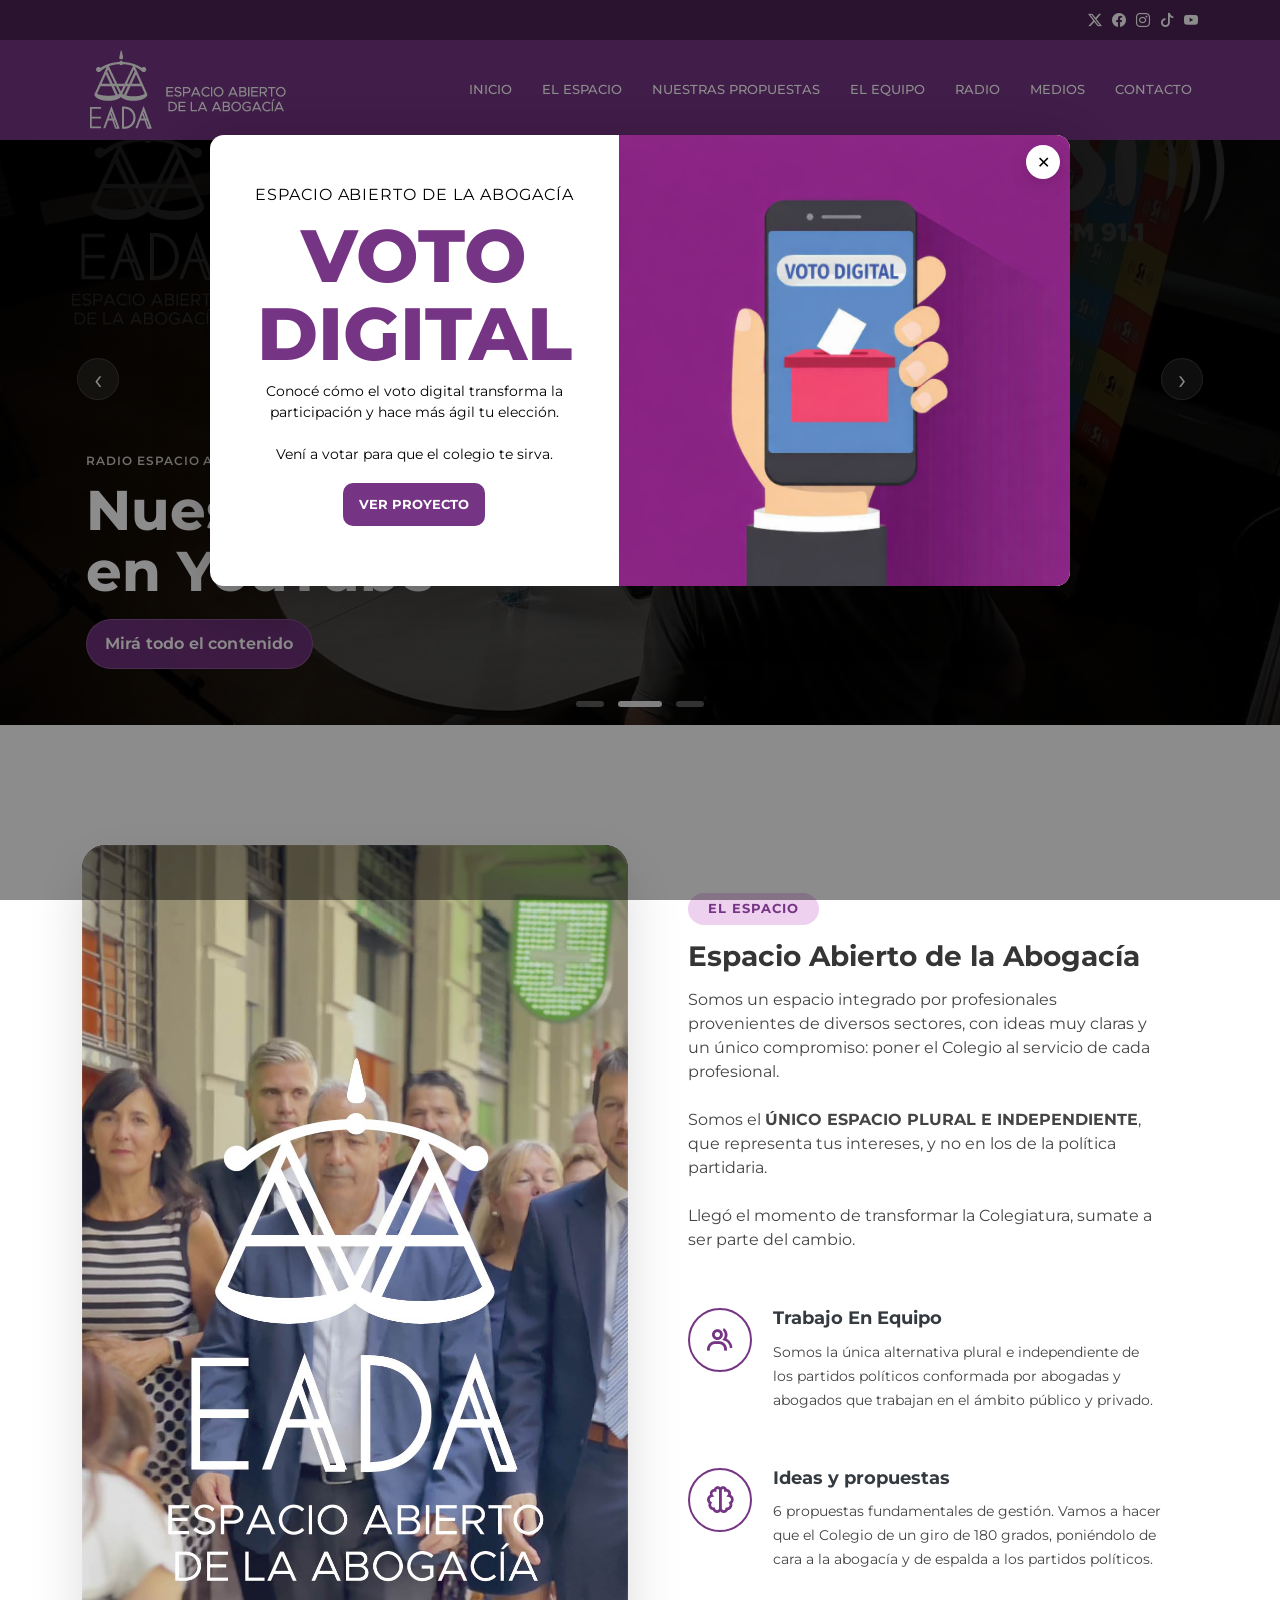
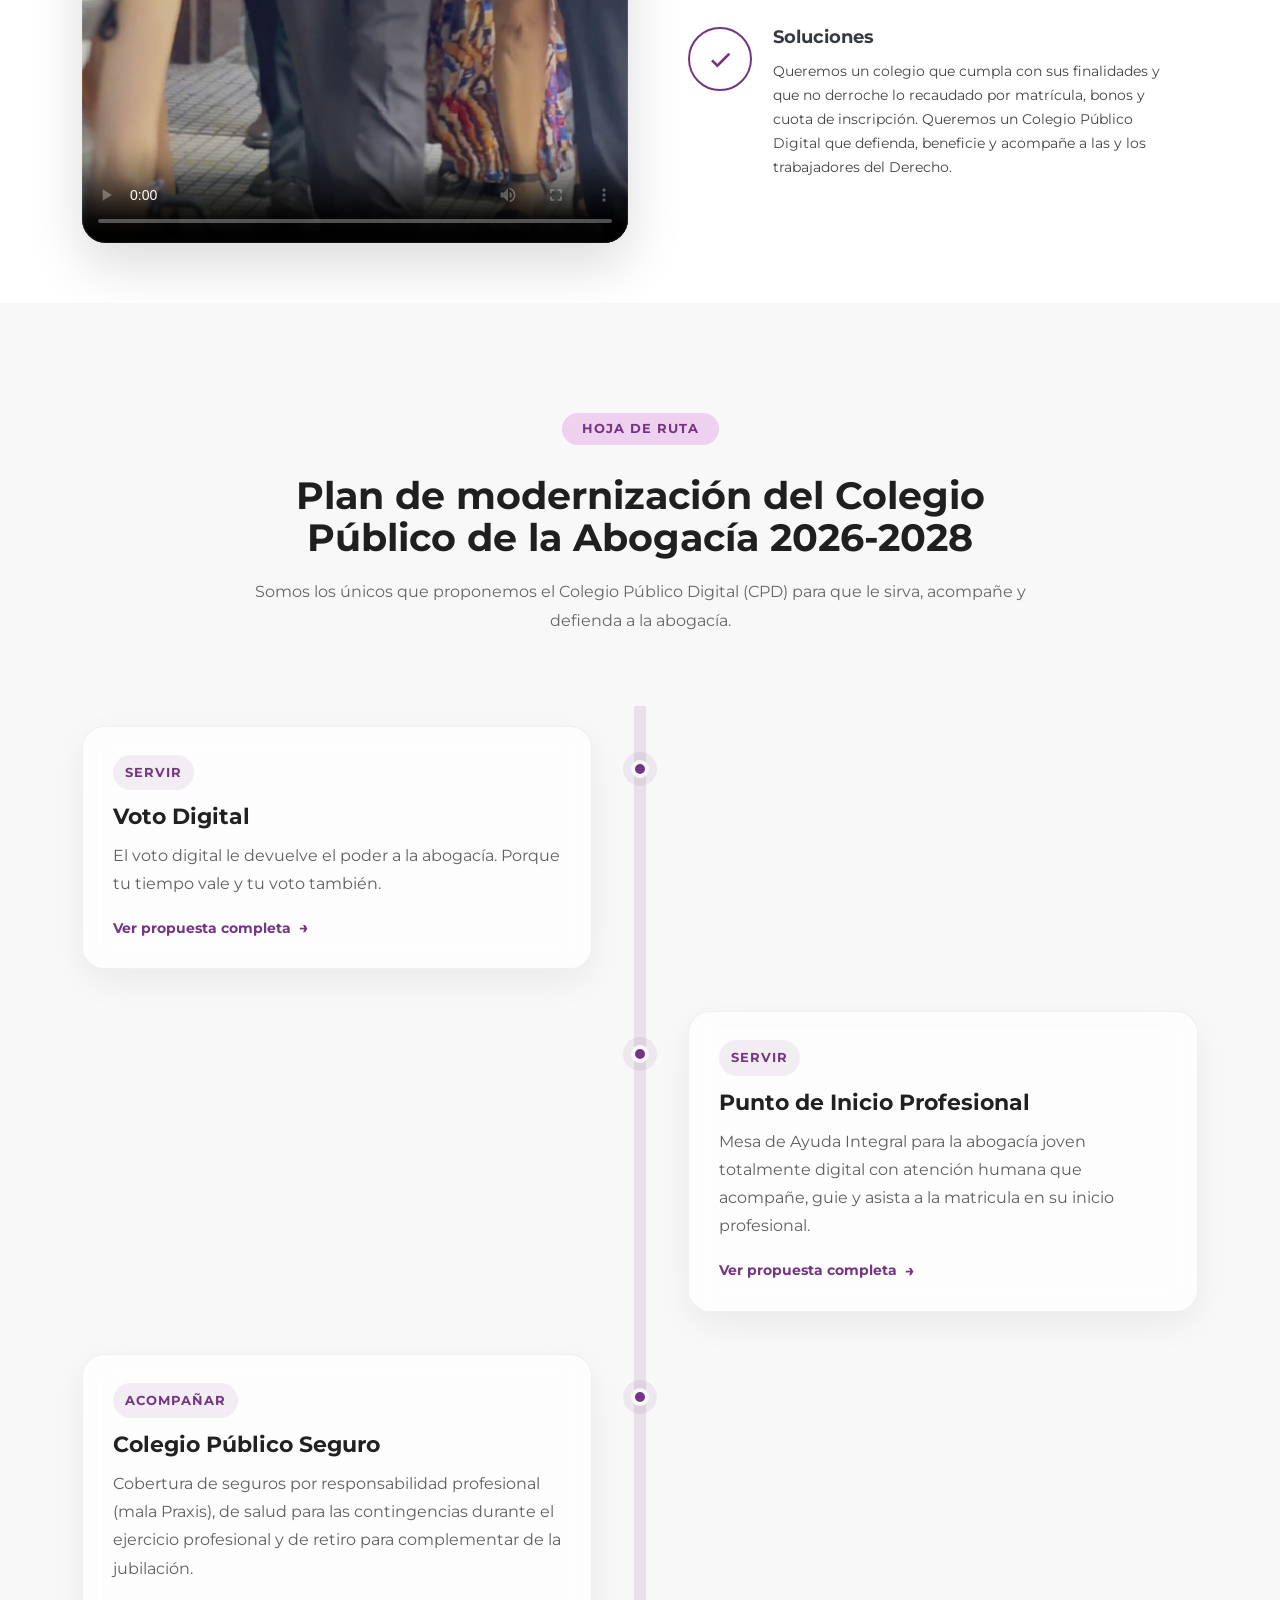
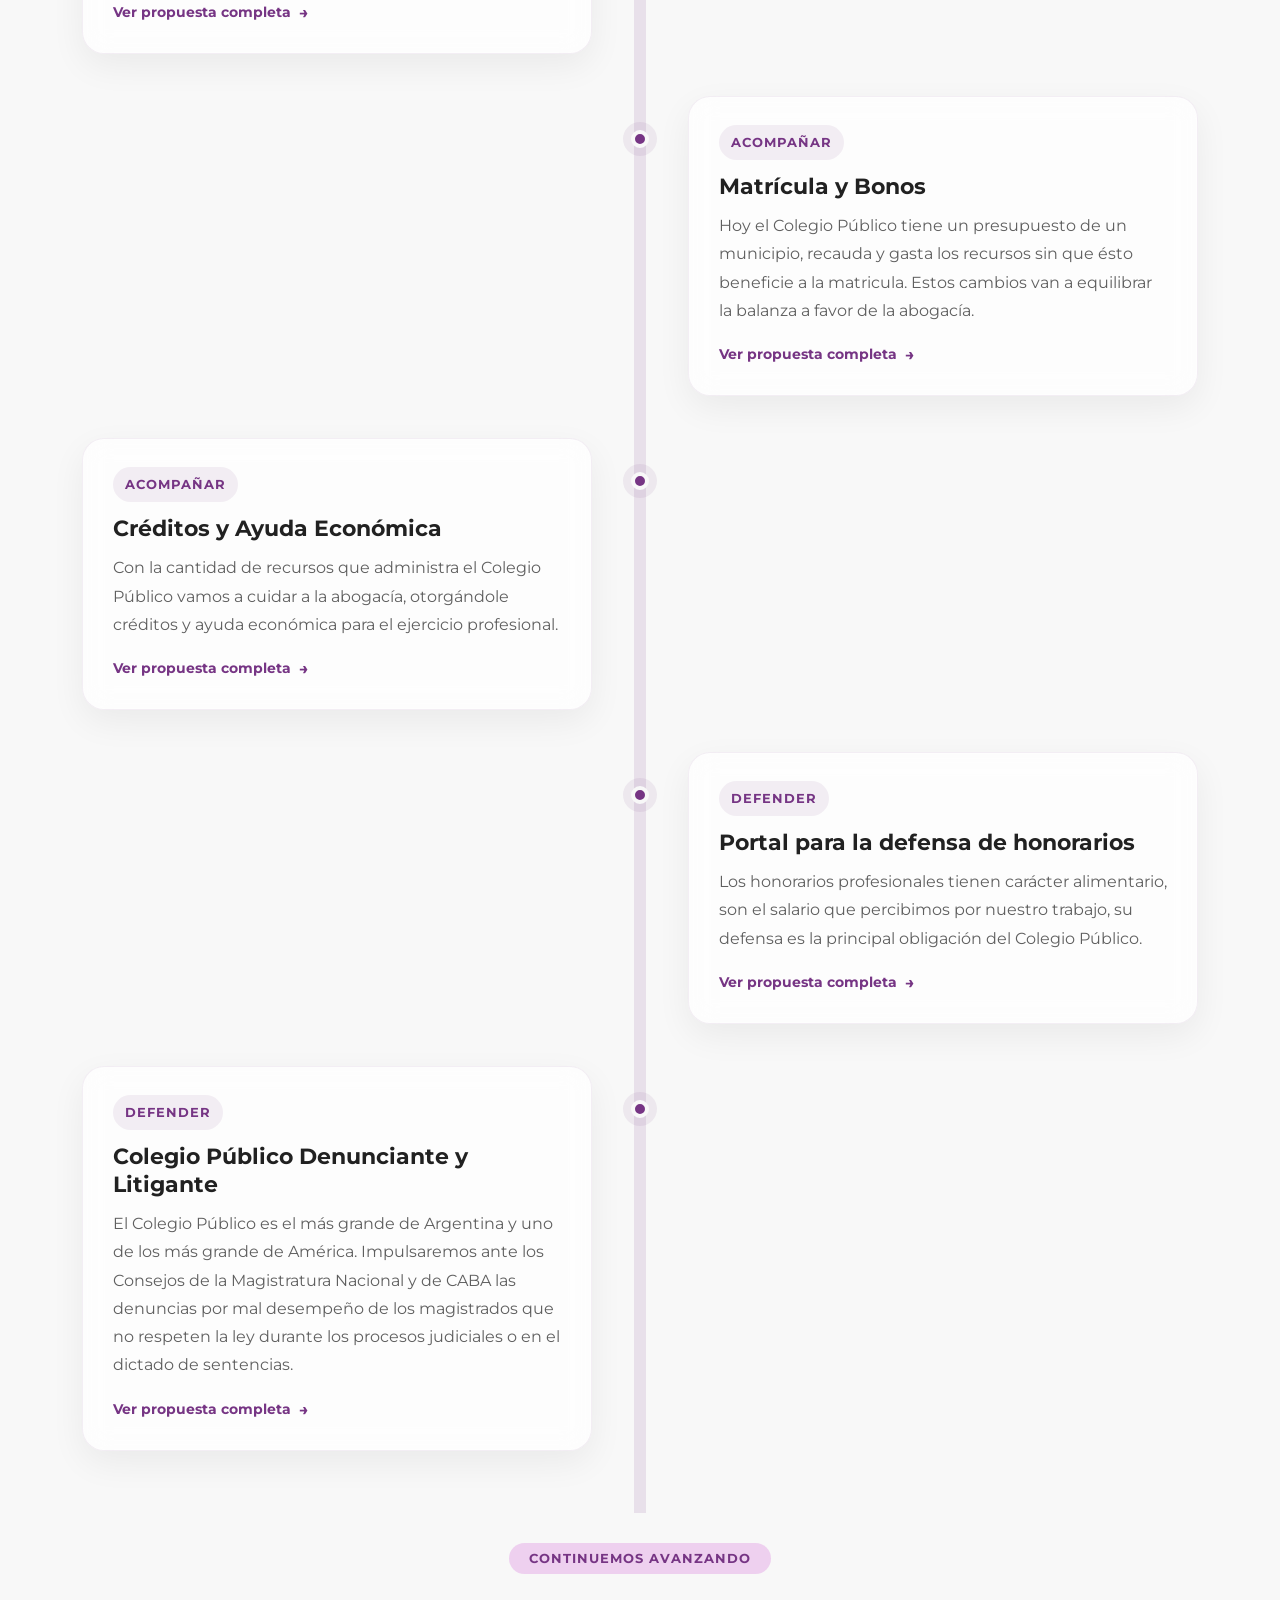
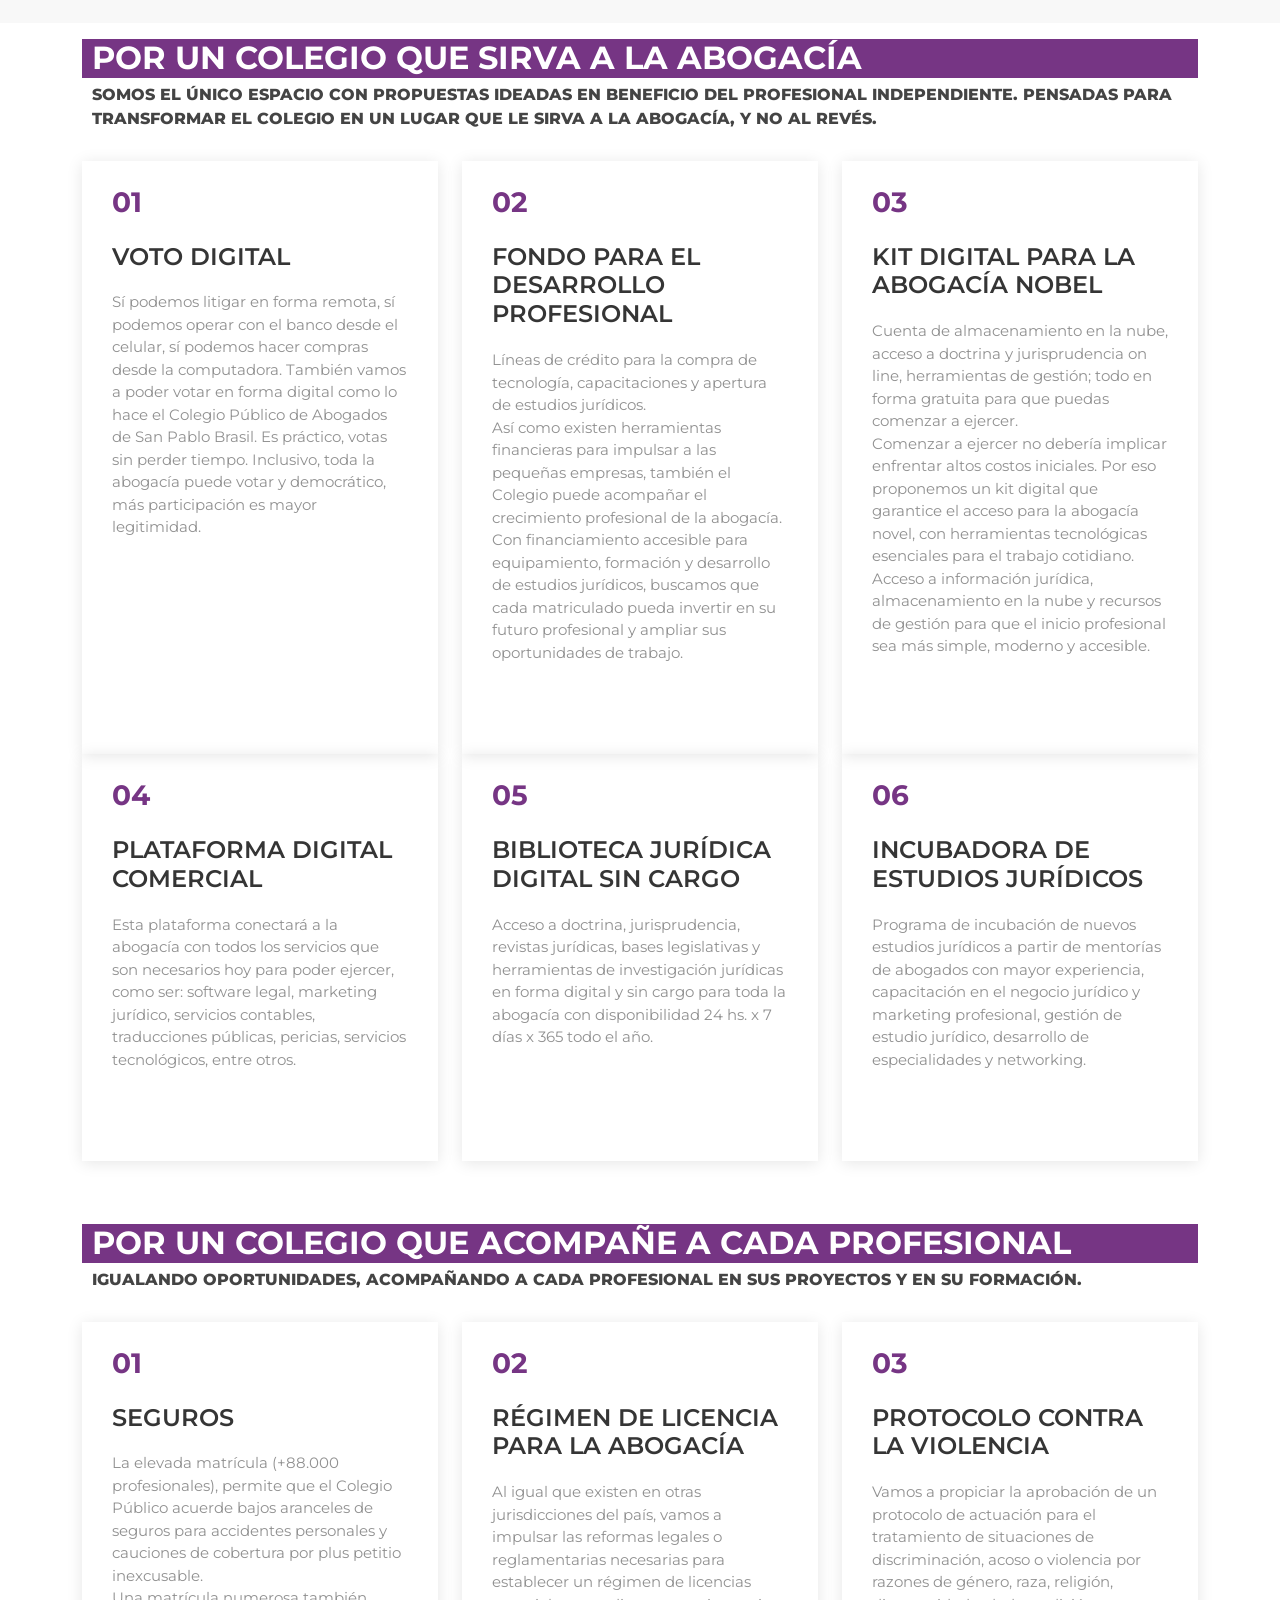
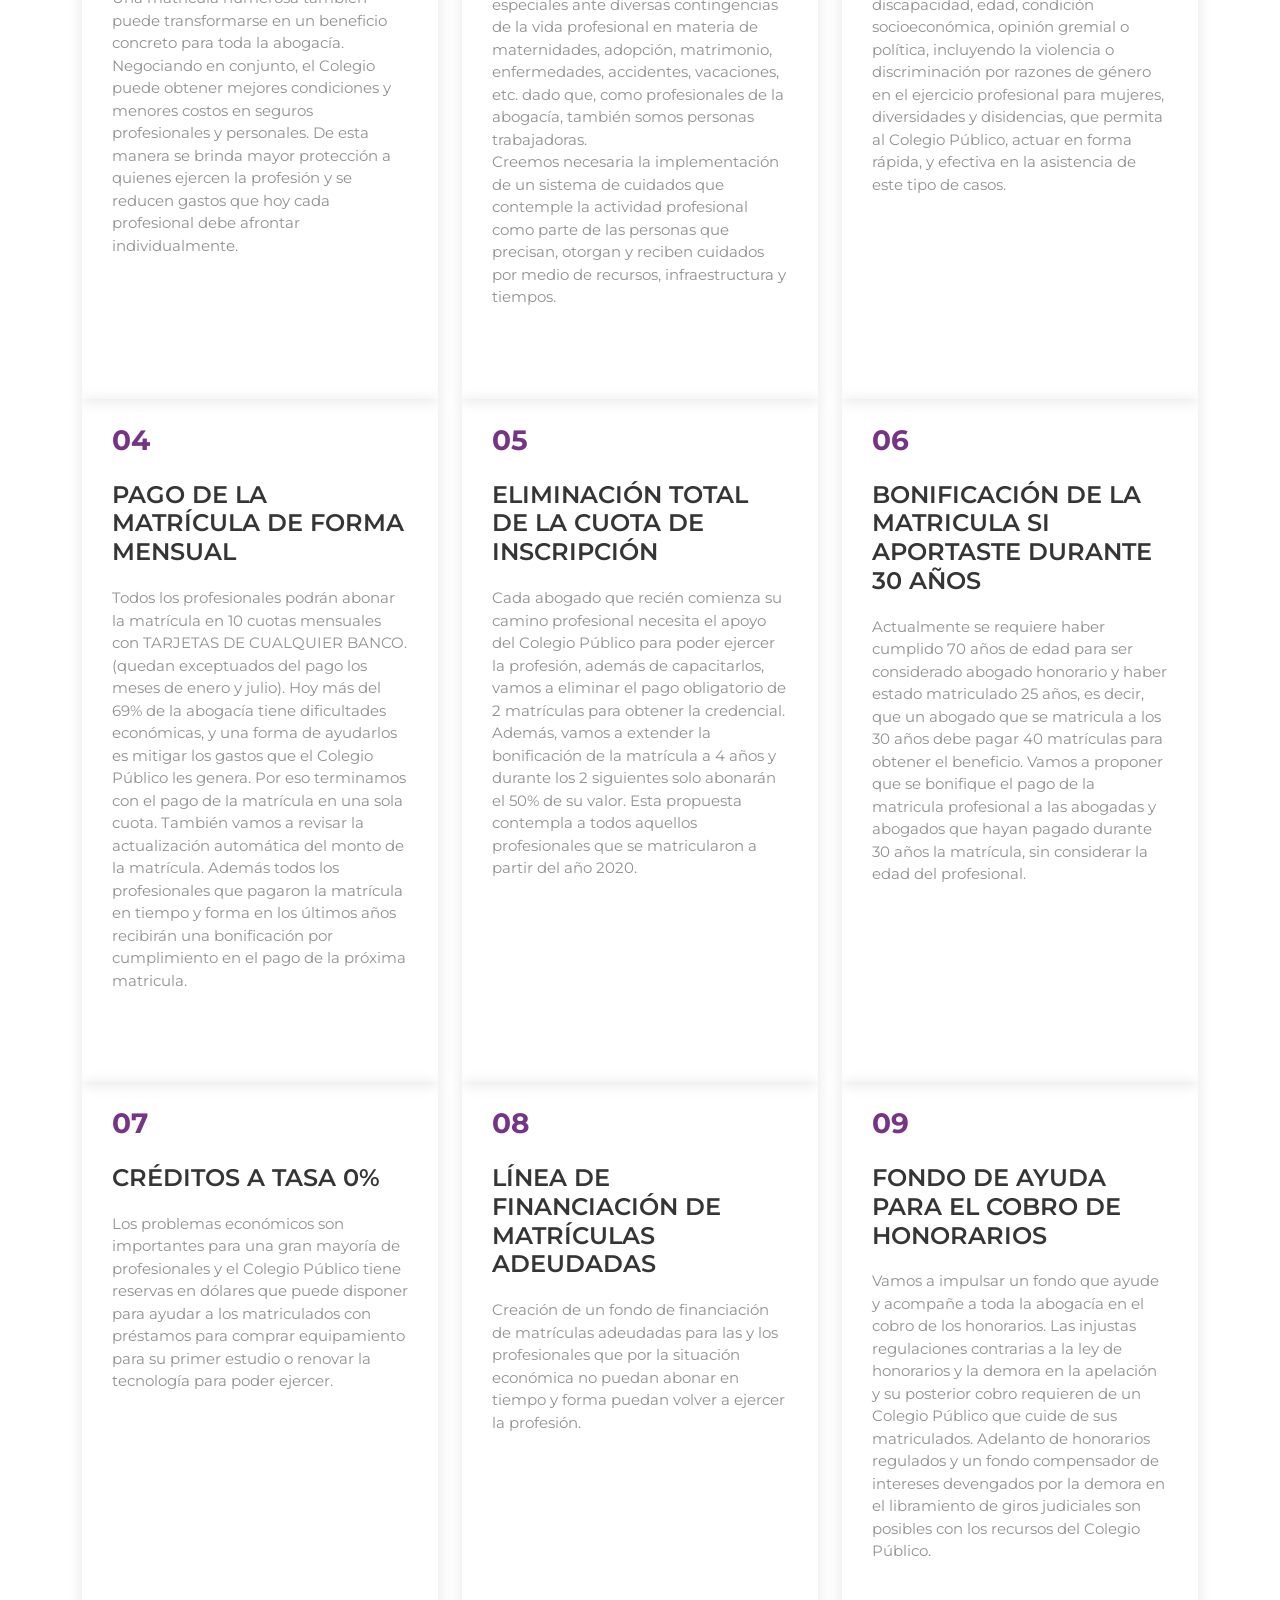
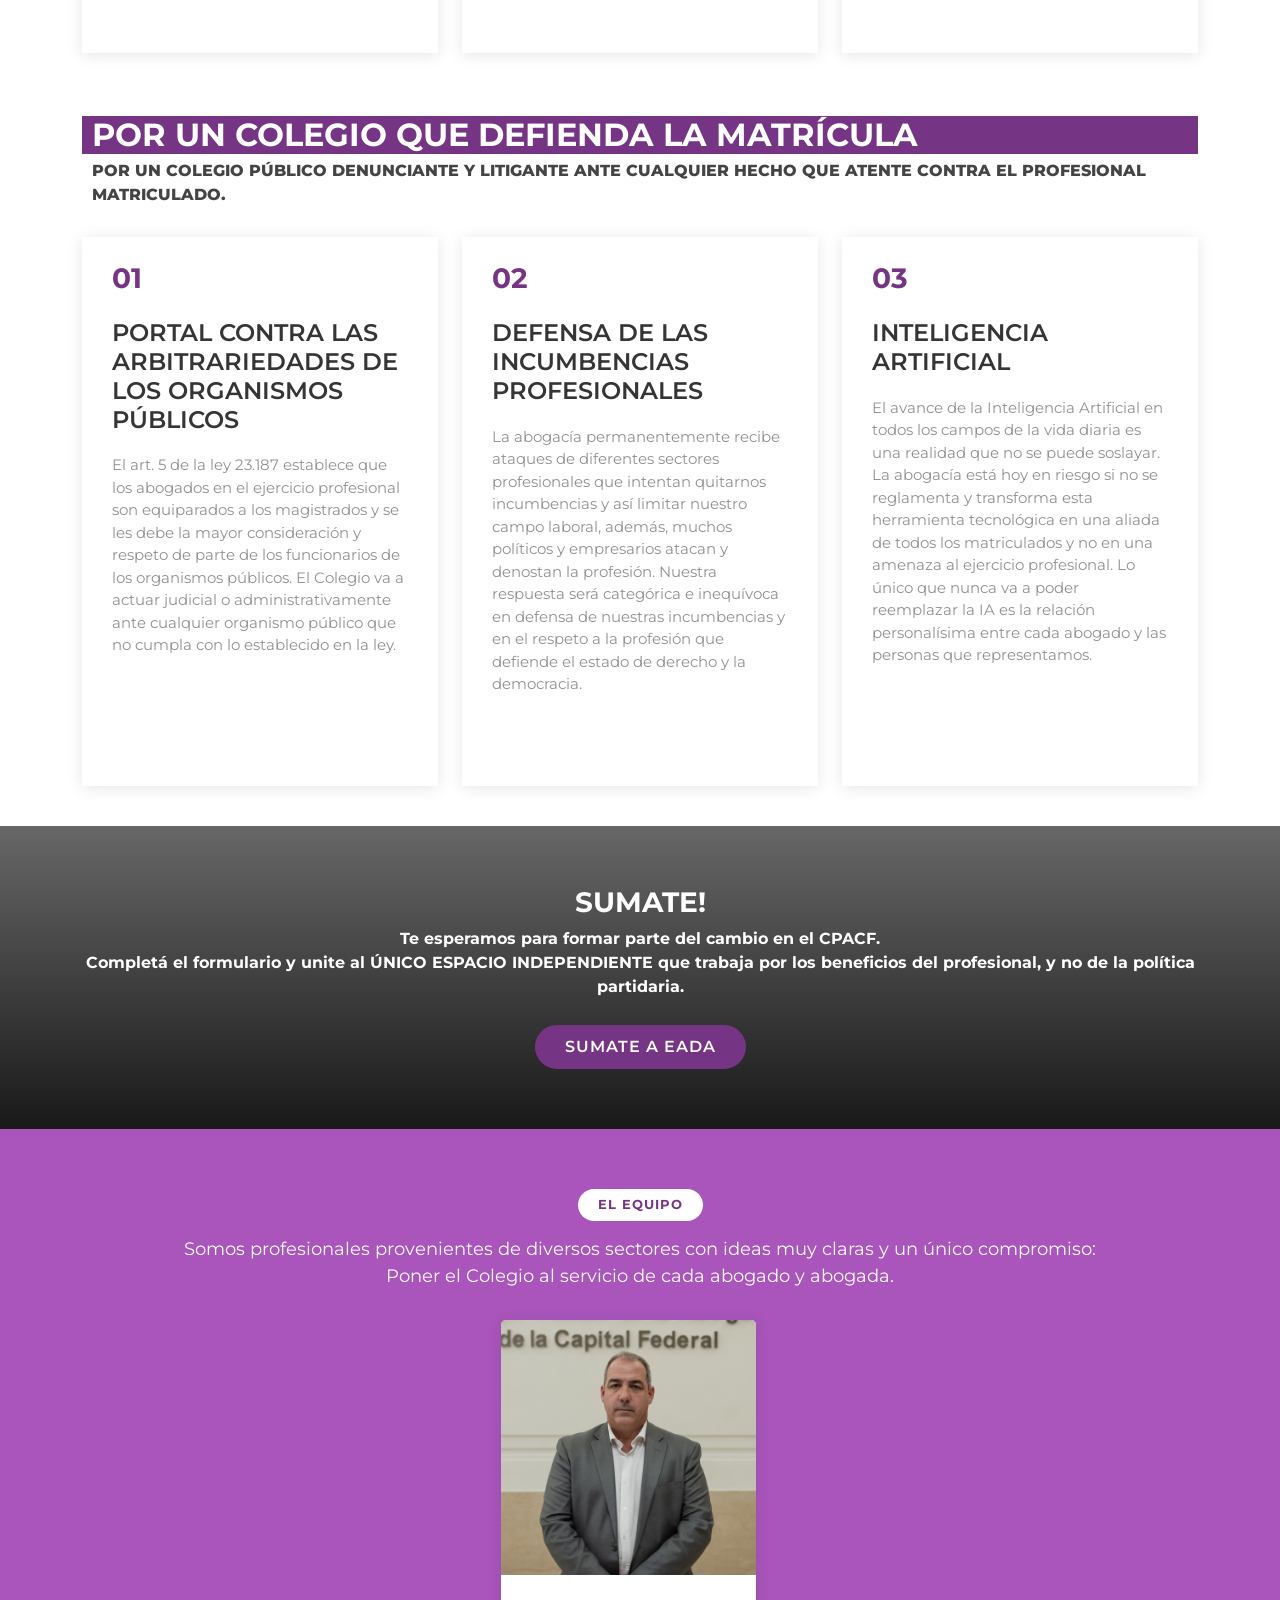
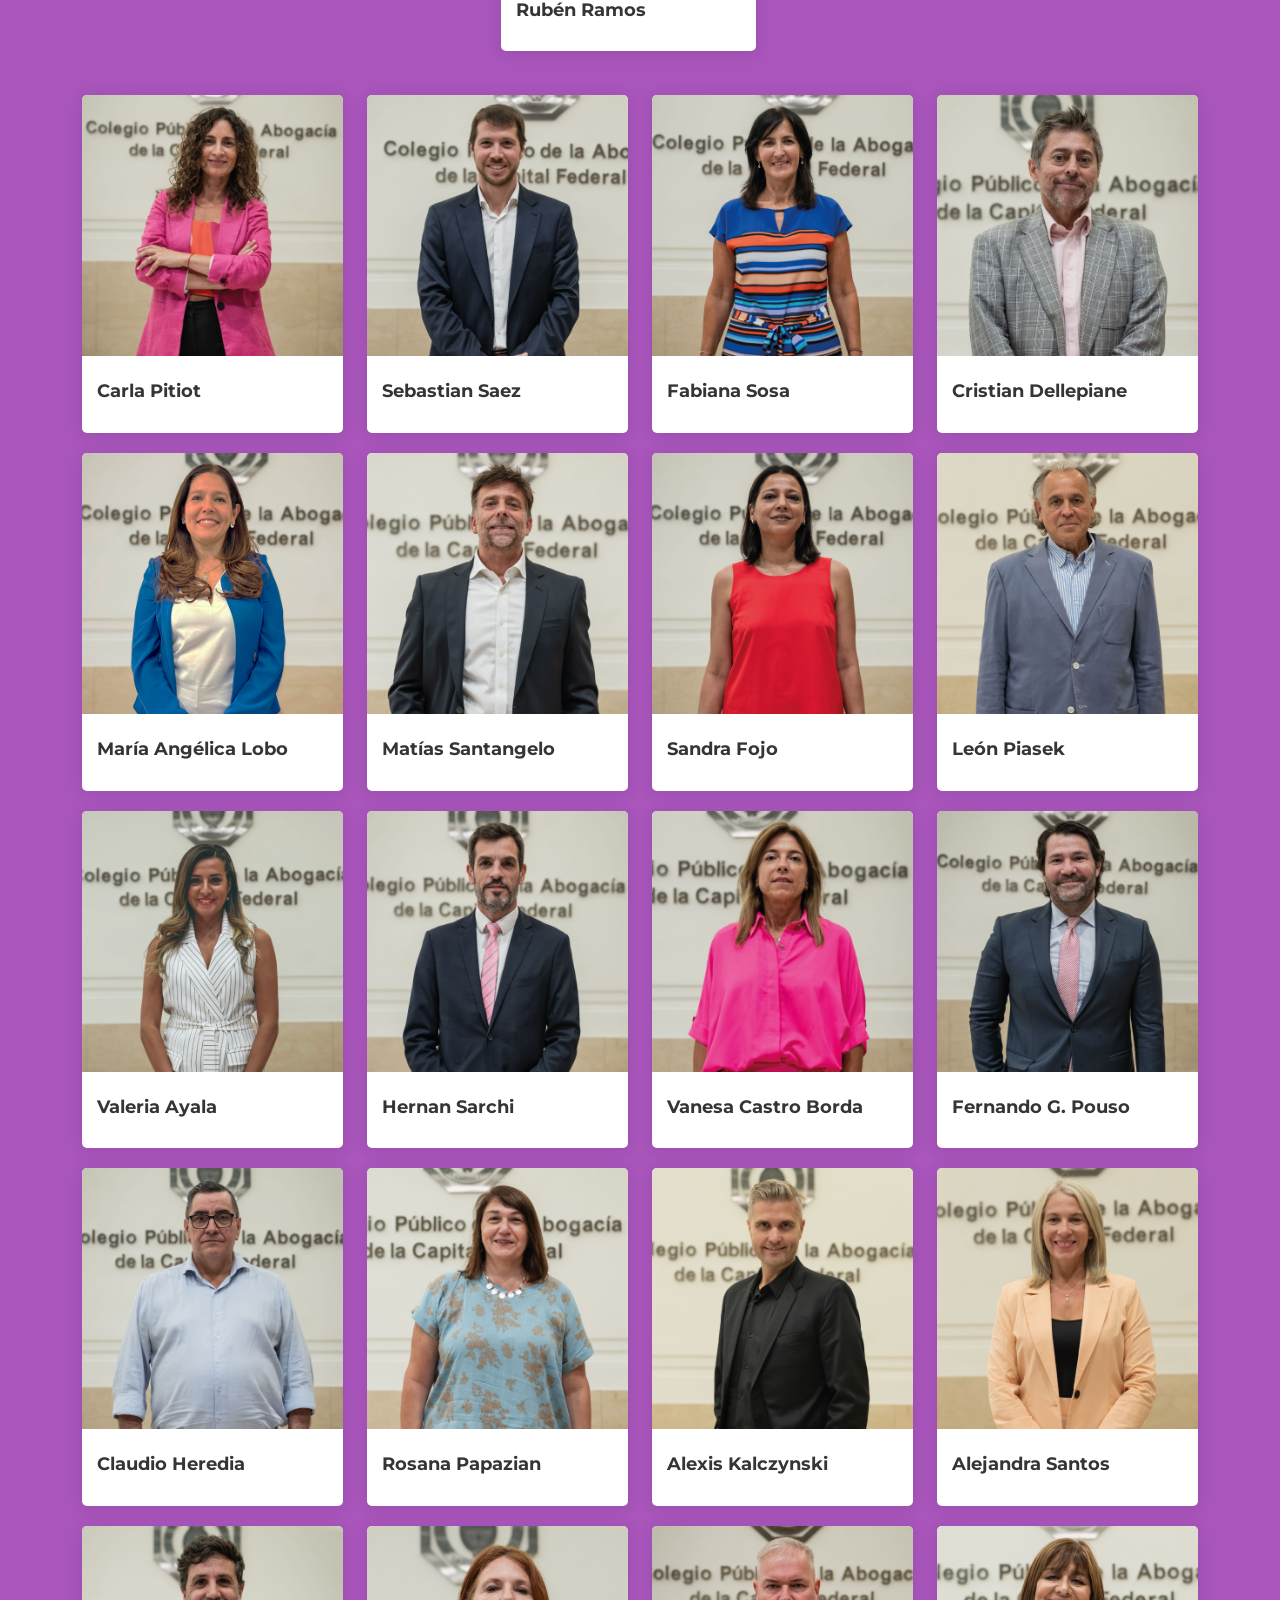
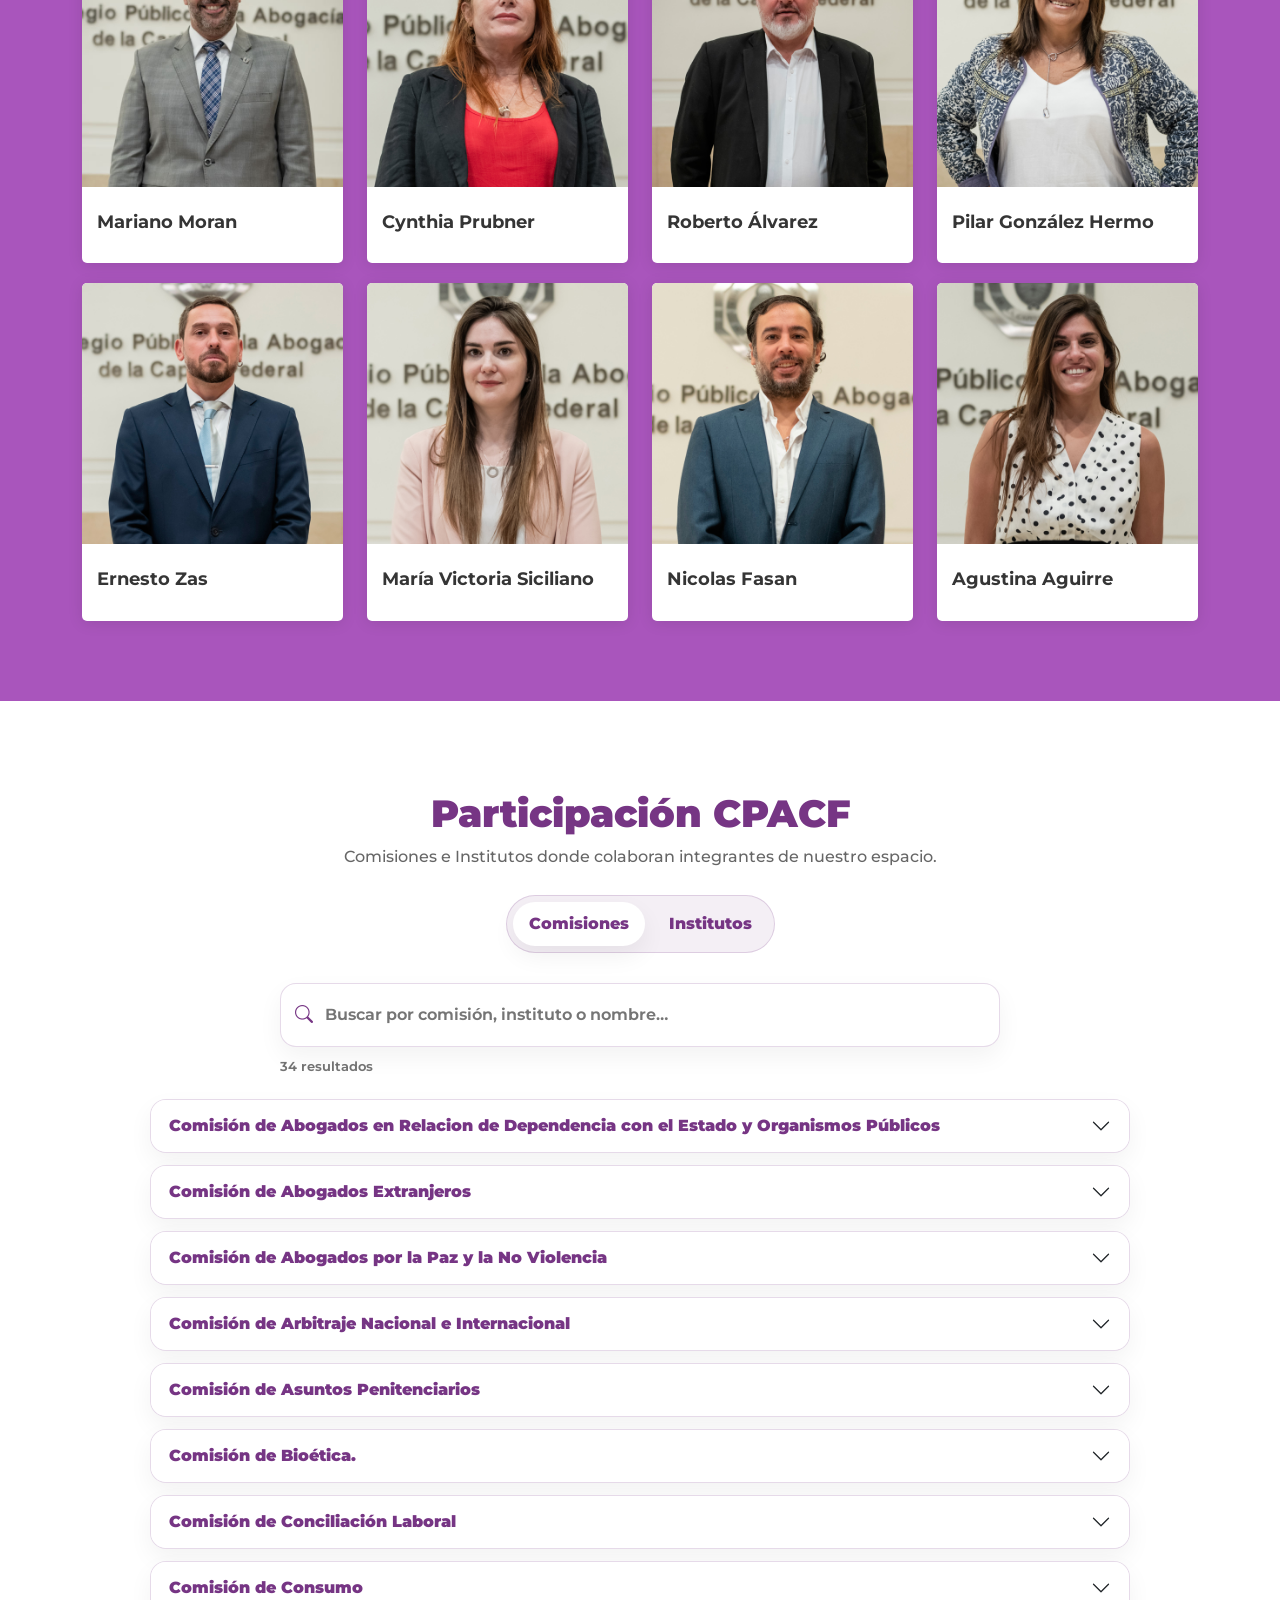
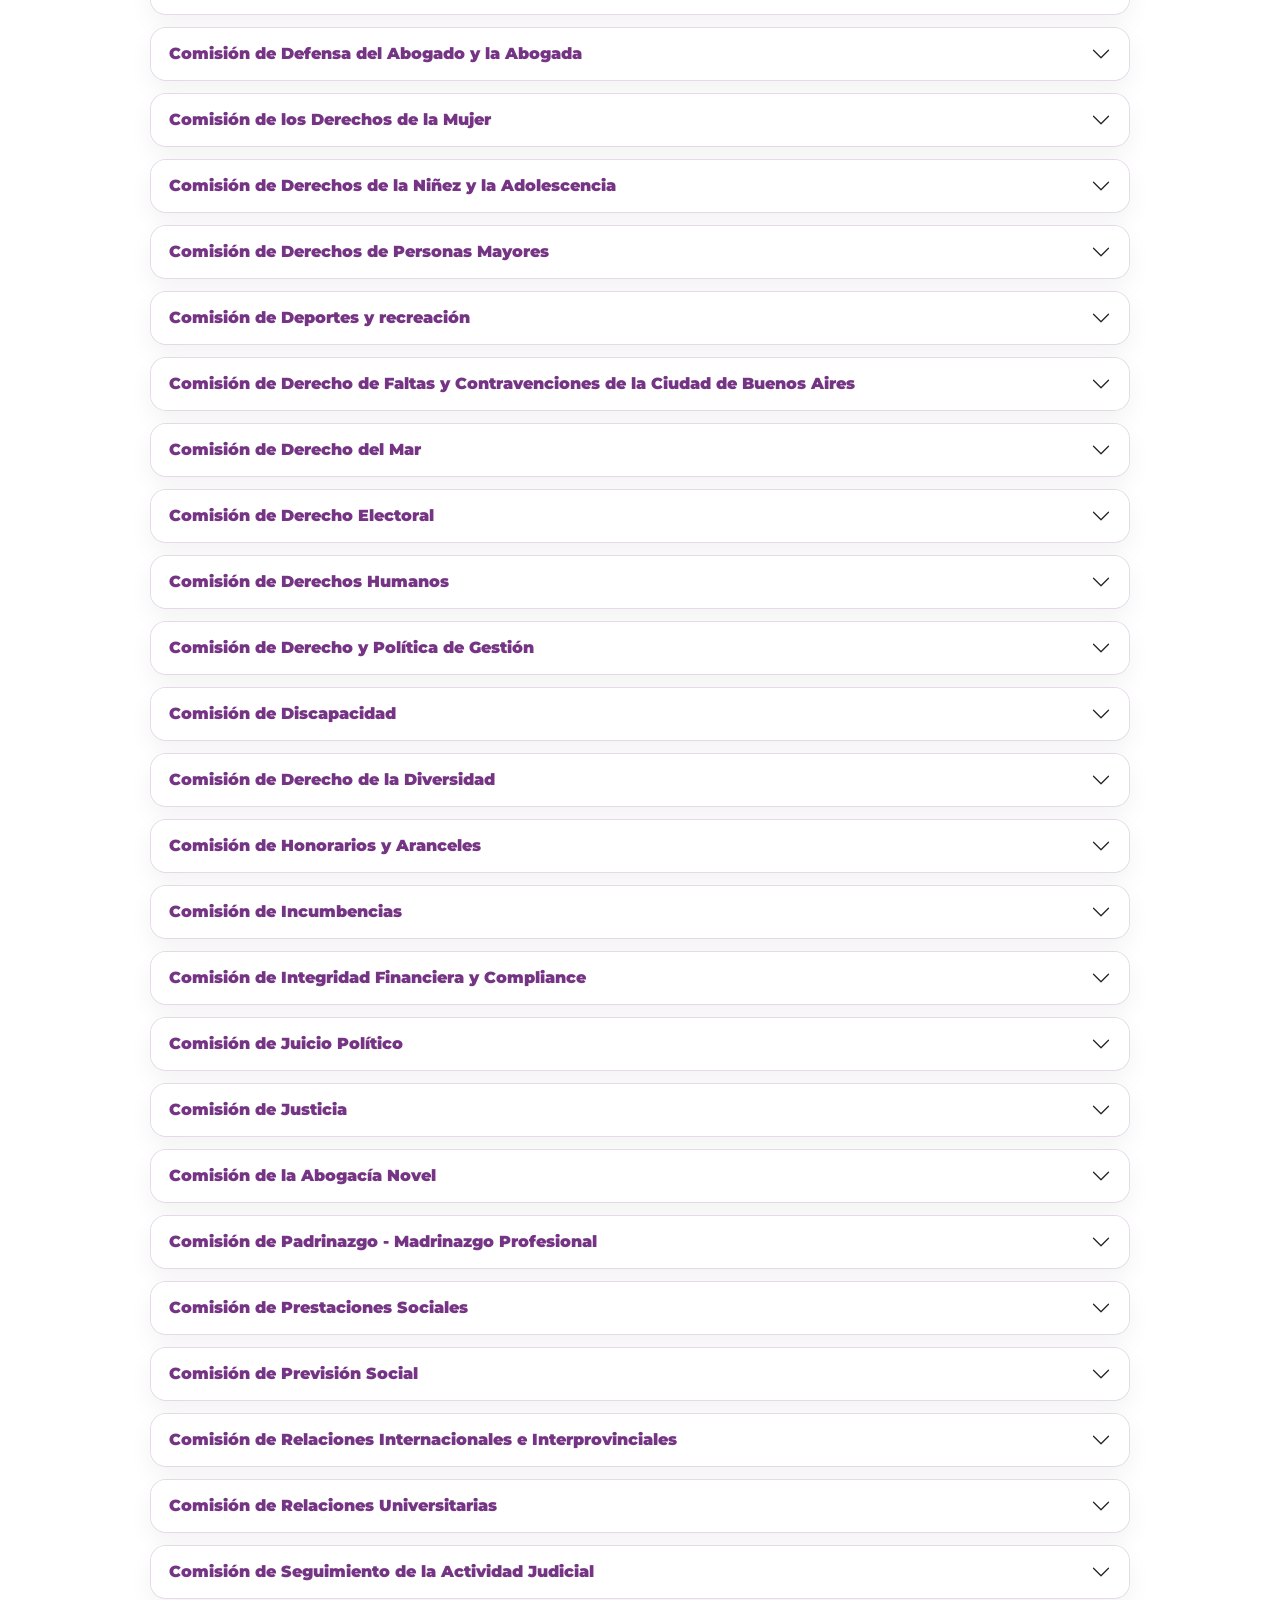
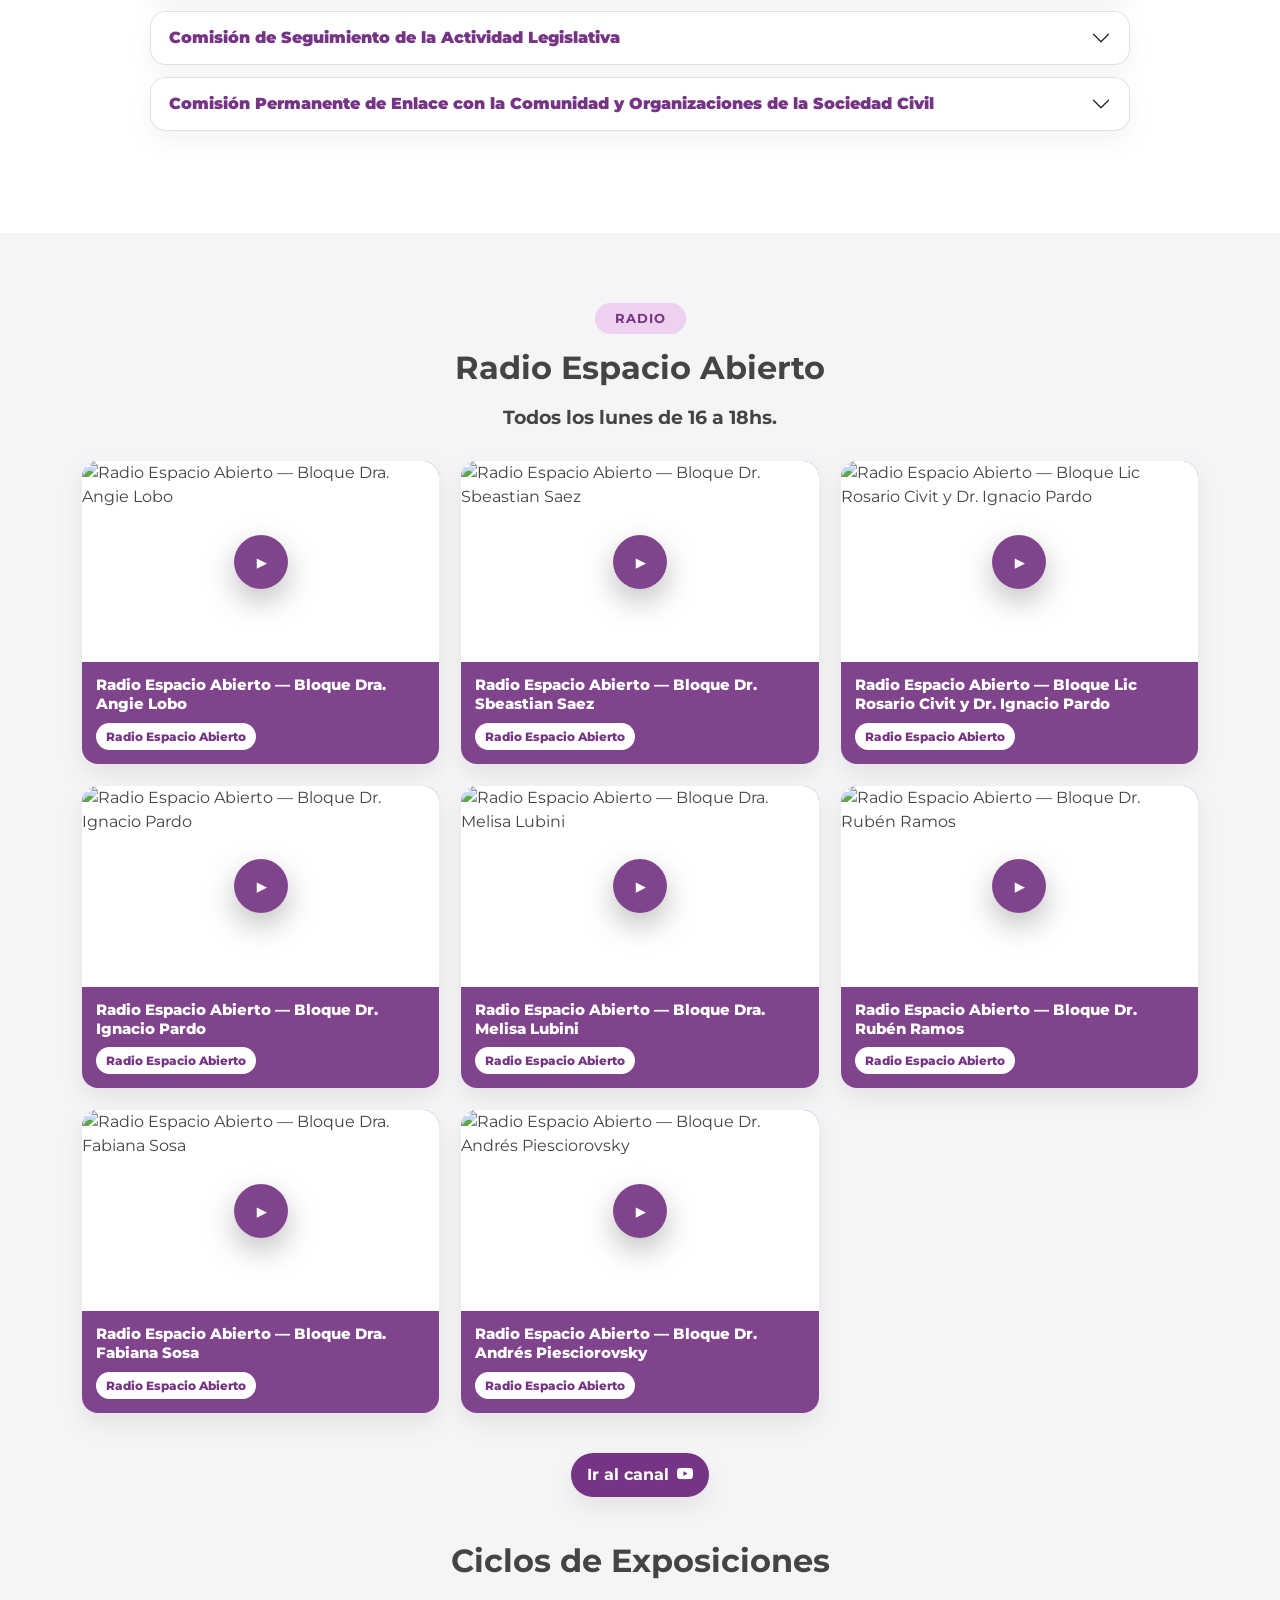
==== commit a6413d81: "cambio párrafo propuesta abogado vitalicio" ====
--- a/index.html
+++ b/index.html
@@ -496,9 +496,9 @@
           <div class="col-lg-4 mt-4 mt-lg-0">
             <div class="box h-100" data-aos="fade-up" data-aos-delay="100">
               <span>06</span>
-              <h4>BONIFICACIÓN DE LA MATRICULA CON 30 AÑOS DE EJERCIO PROFESIONAL</h4>
+              <h4>BONIFICACIÓN DE LA MATRICULA SI APORTASTE DURANTE 30 AÑOS</h4>
               <p>
-                Actualmente se requiere haber cumplido 75 años de edad para ser considerado abogado honorario y haber estado matriculado 25 años, es decir, que un abogado que se matricula a los 30 años debe pagar 45 matrículas para obtener el beneficio. Vamos a proponer que se bonifique el pago de la matricula profesional a todos los profesionales que hayan realizado el pago de matrícula durante 35 años. Sin importar su edad.
+                Actualmente se requiere haber cumplido 70 años de edad para ser considerado abogado honorario y haber estado matriculado 25 años, es decir, que un abogado que se matricula a los 30 años debe pagar 40 matrículas para obtener el beneficio. Vamos a proponer que se bonifique el pago de la matricula profesional a las abogadas y abogados que hayan pagado durante 30 años la matrícula, sin considerar la edad del profesional.
               </p>
             </div>
           </div>
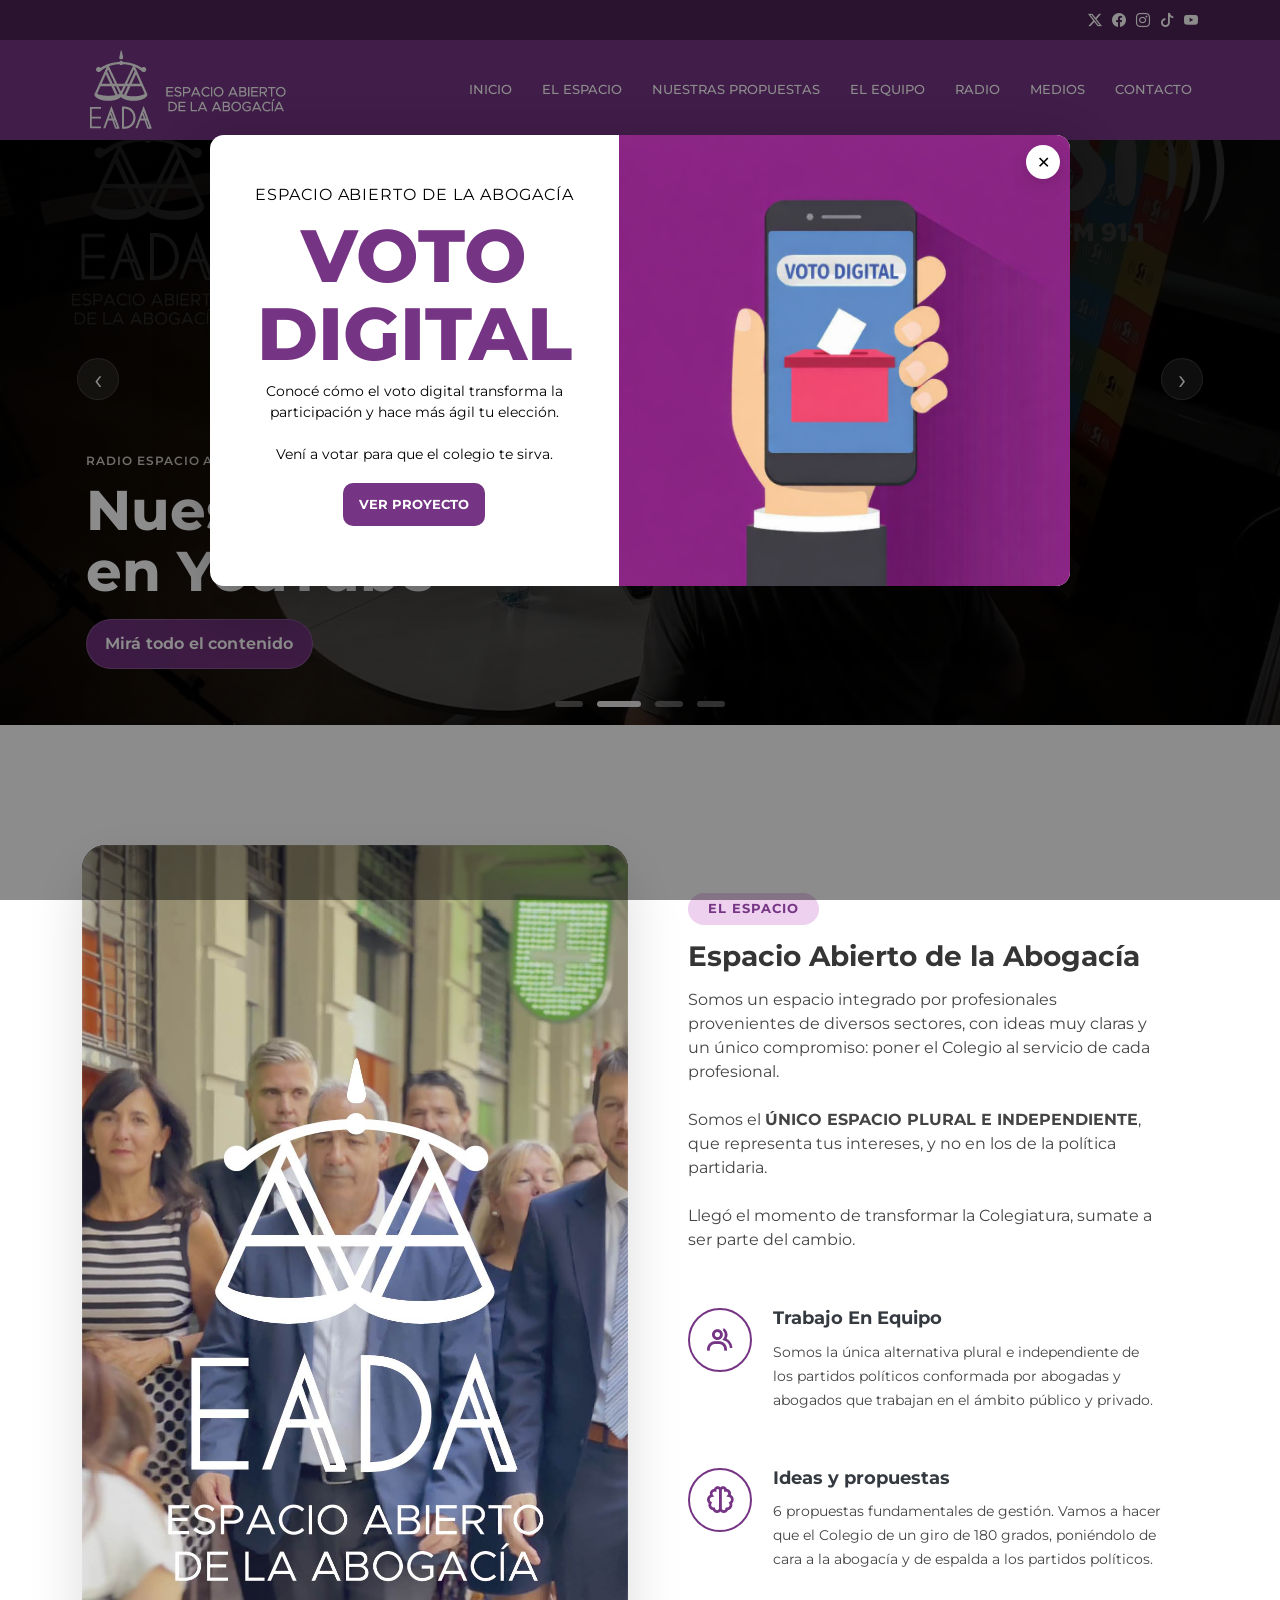
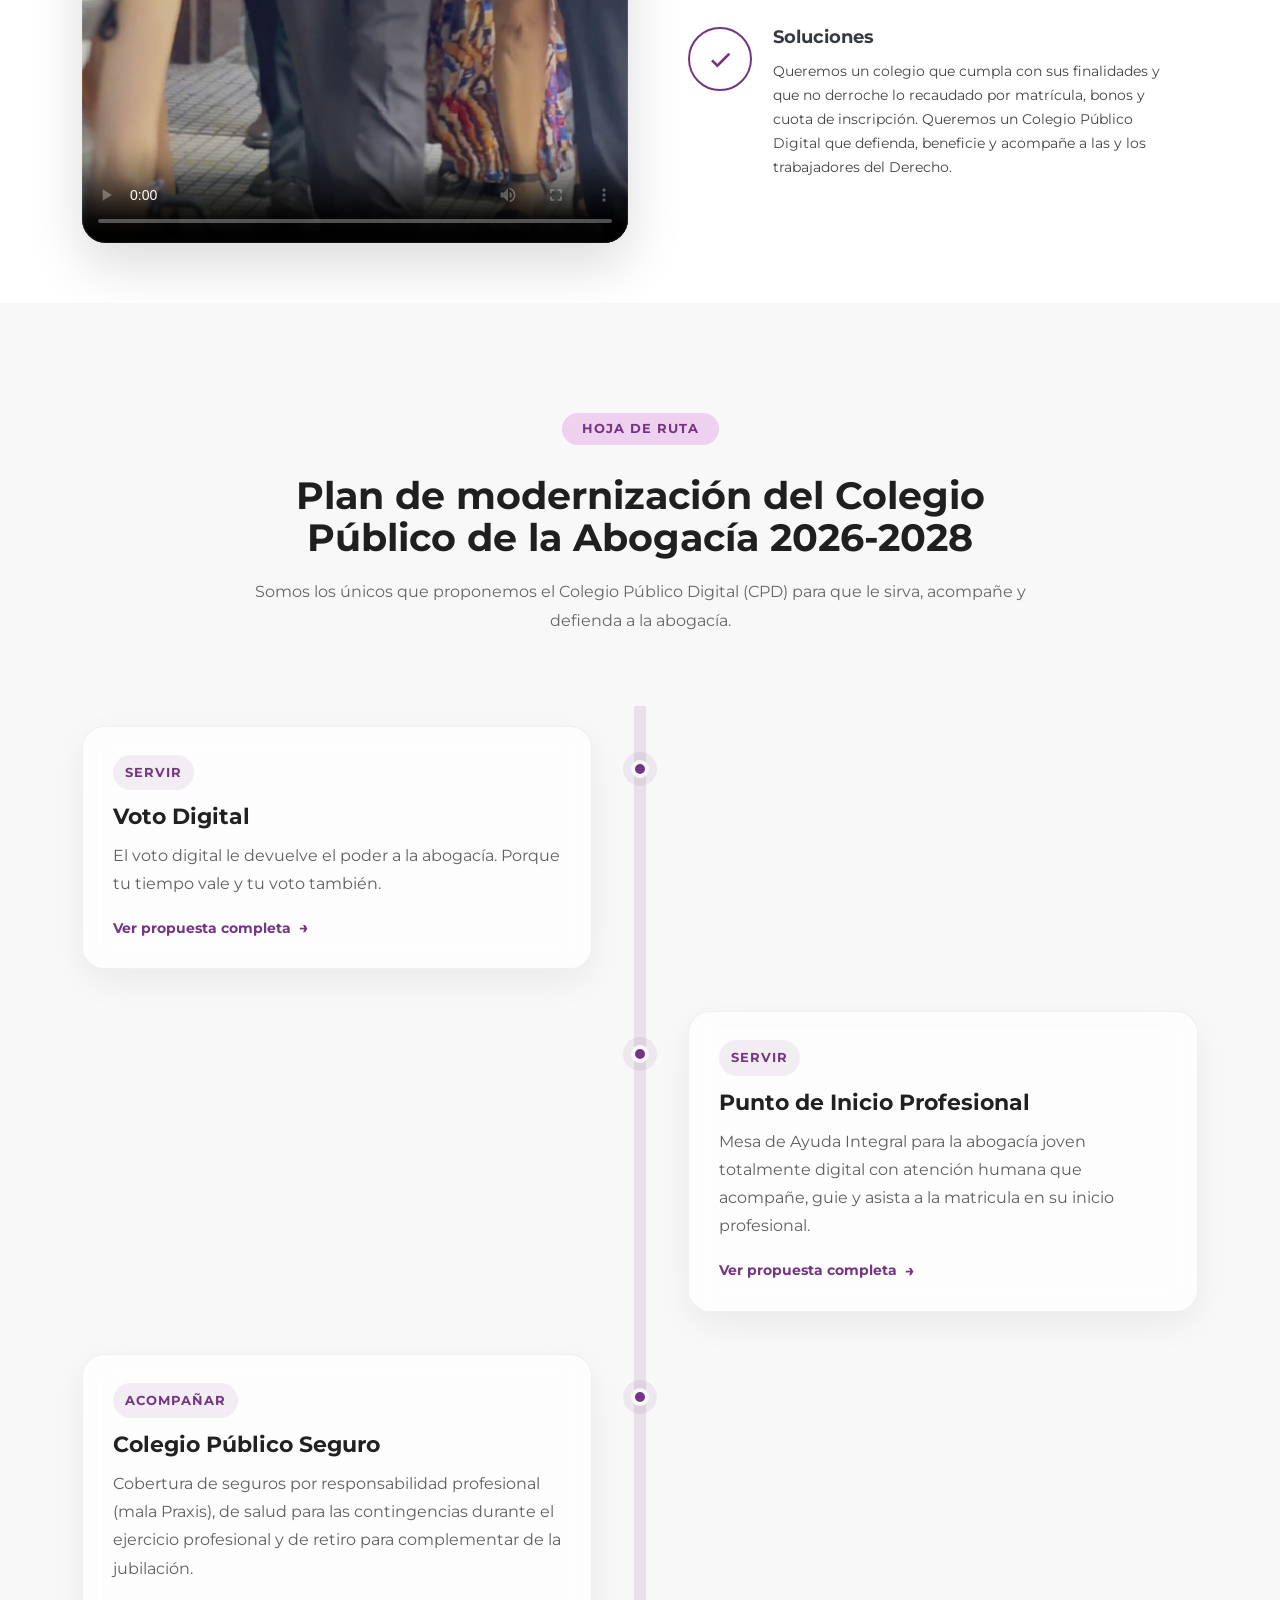
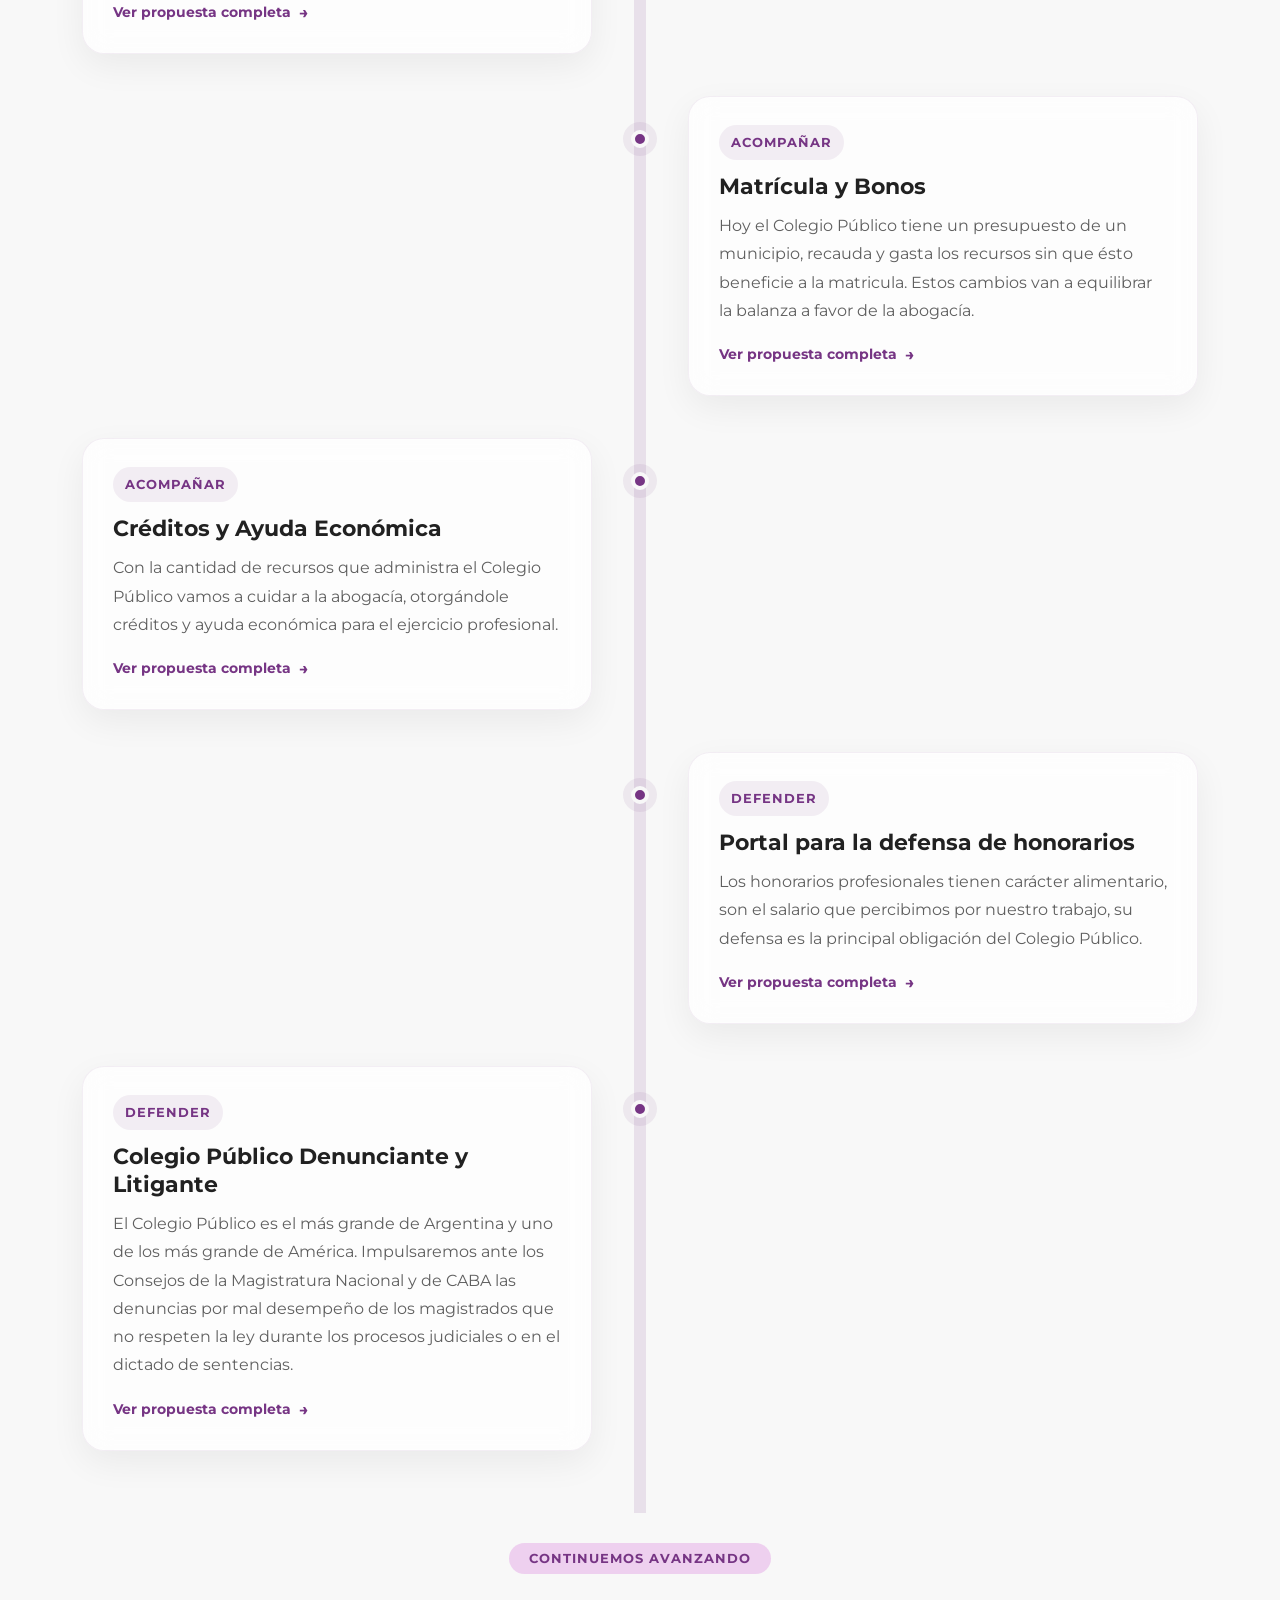
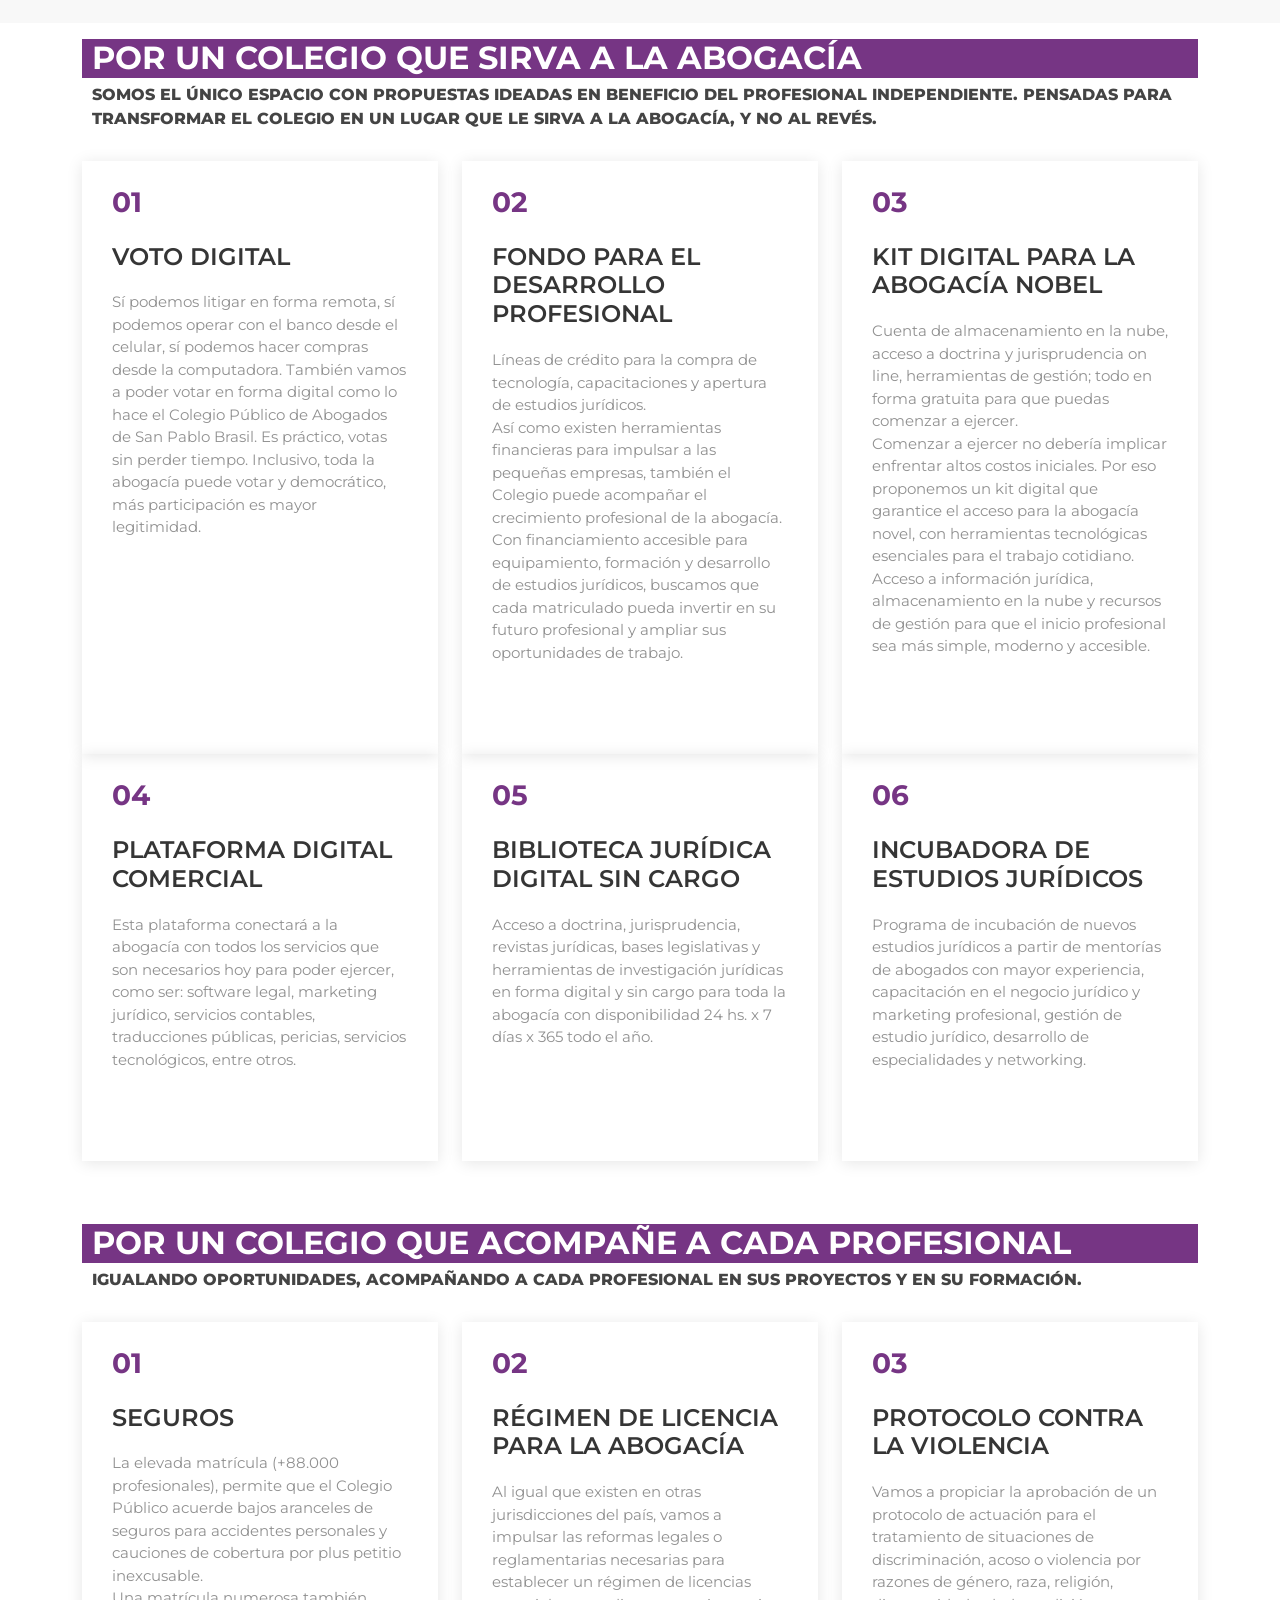
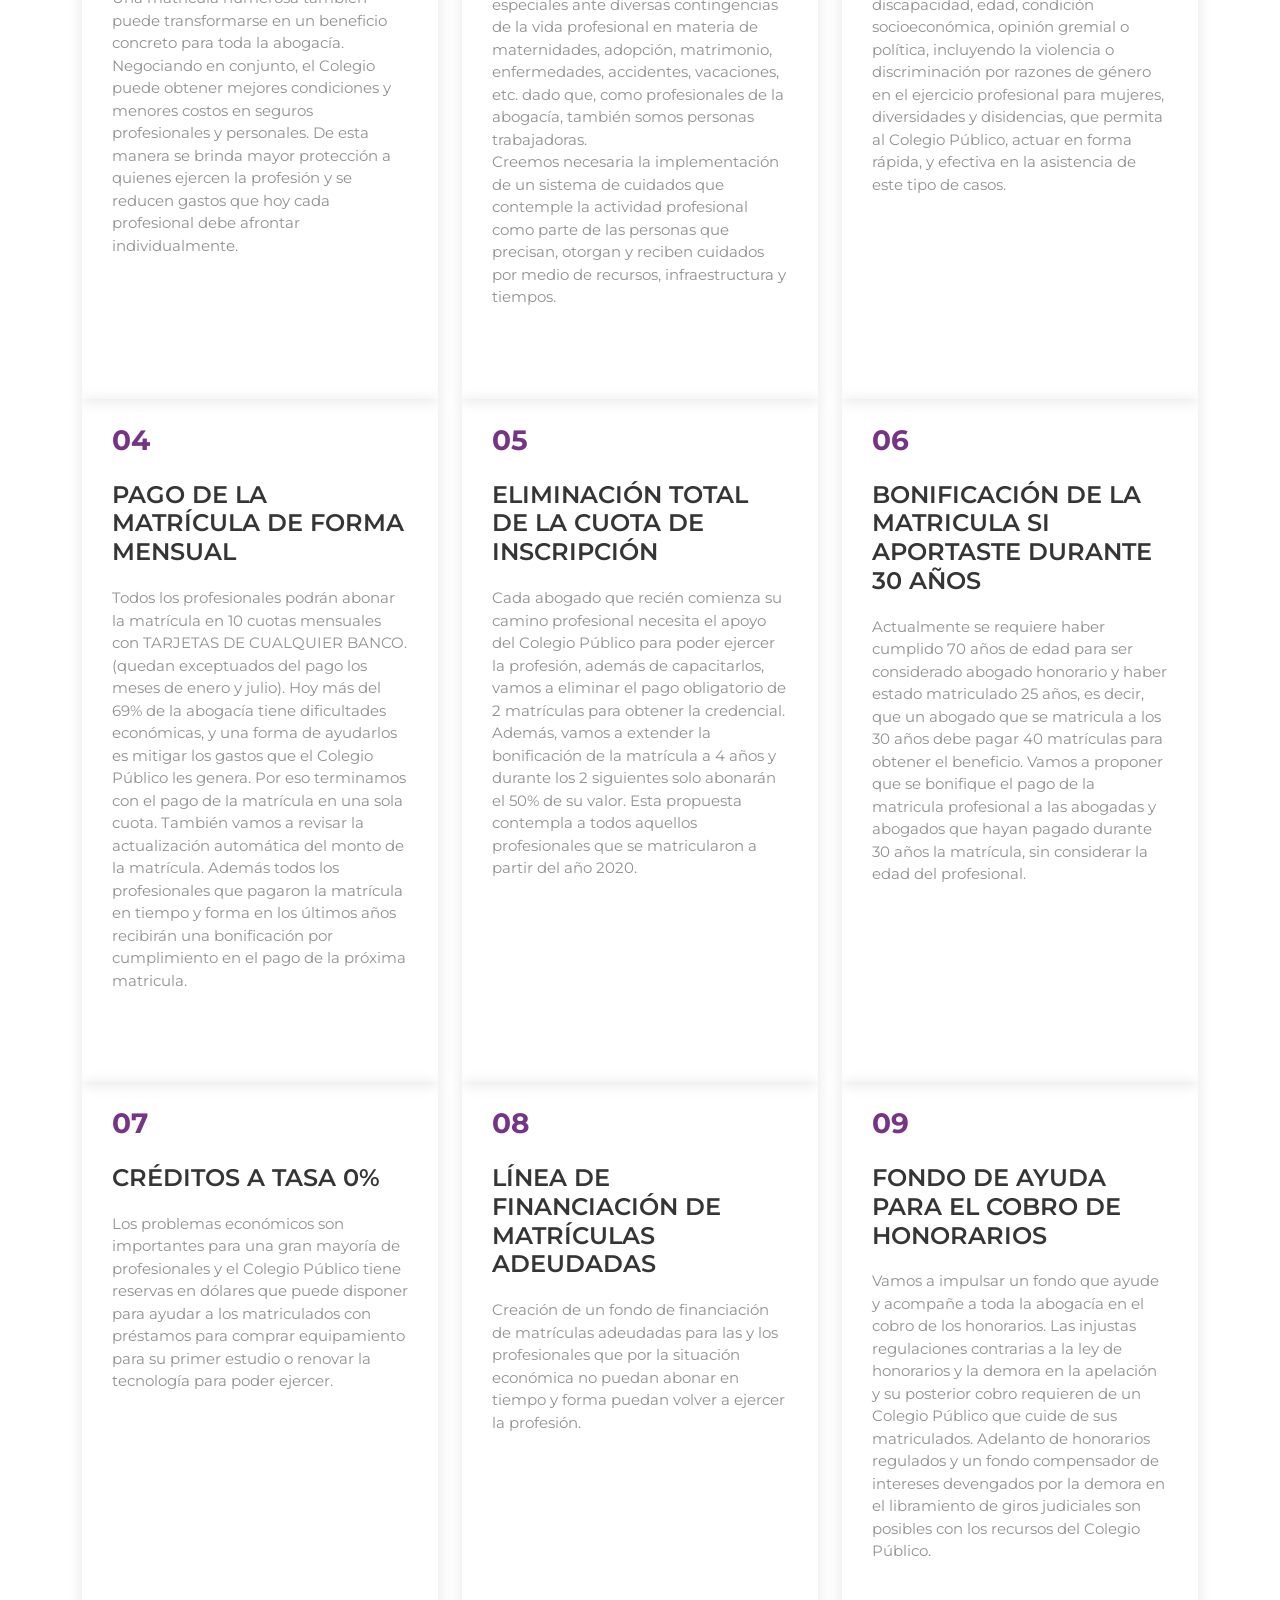
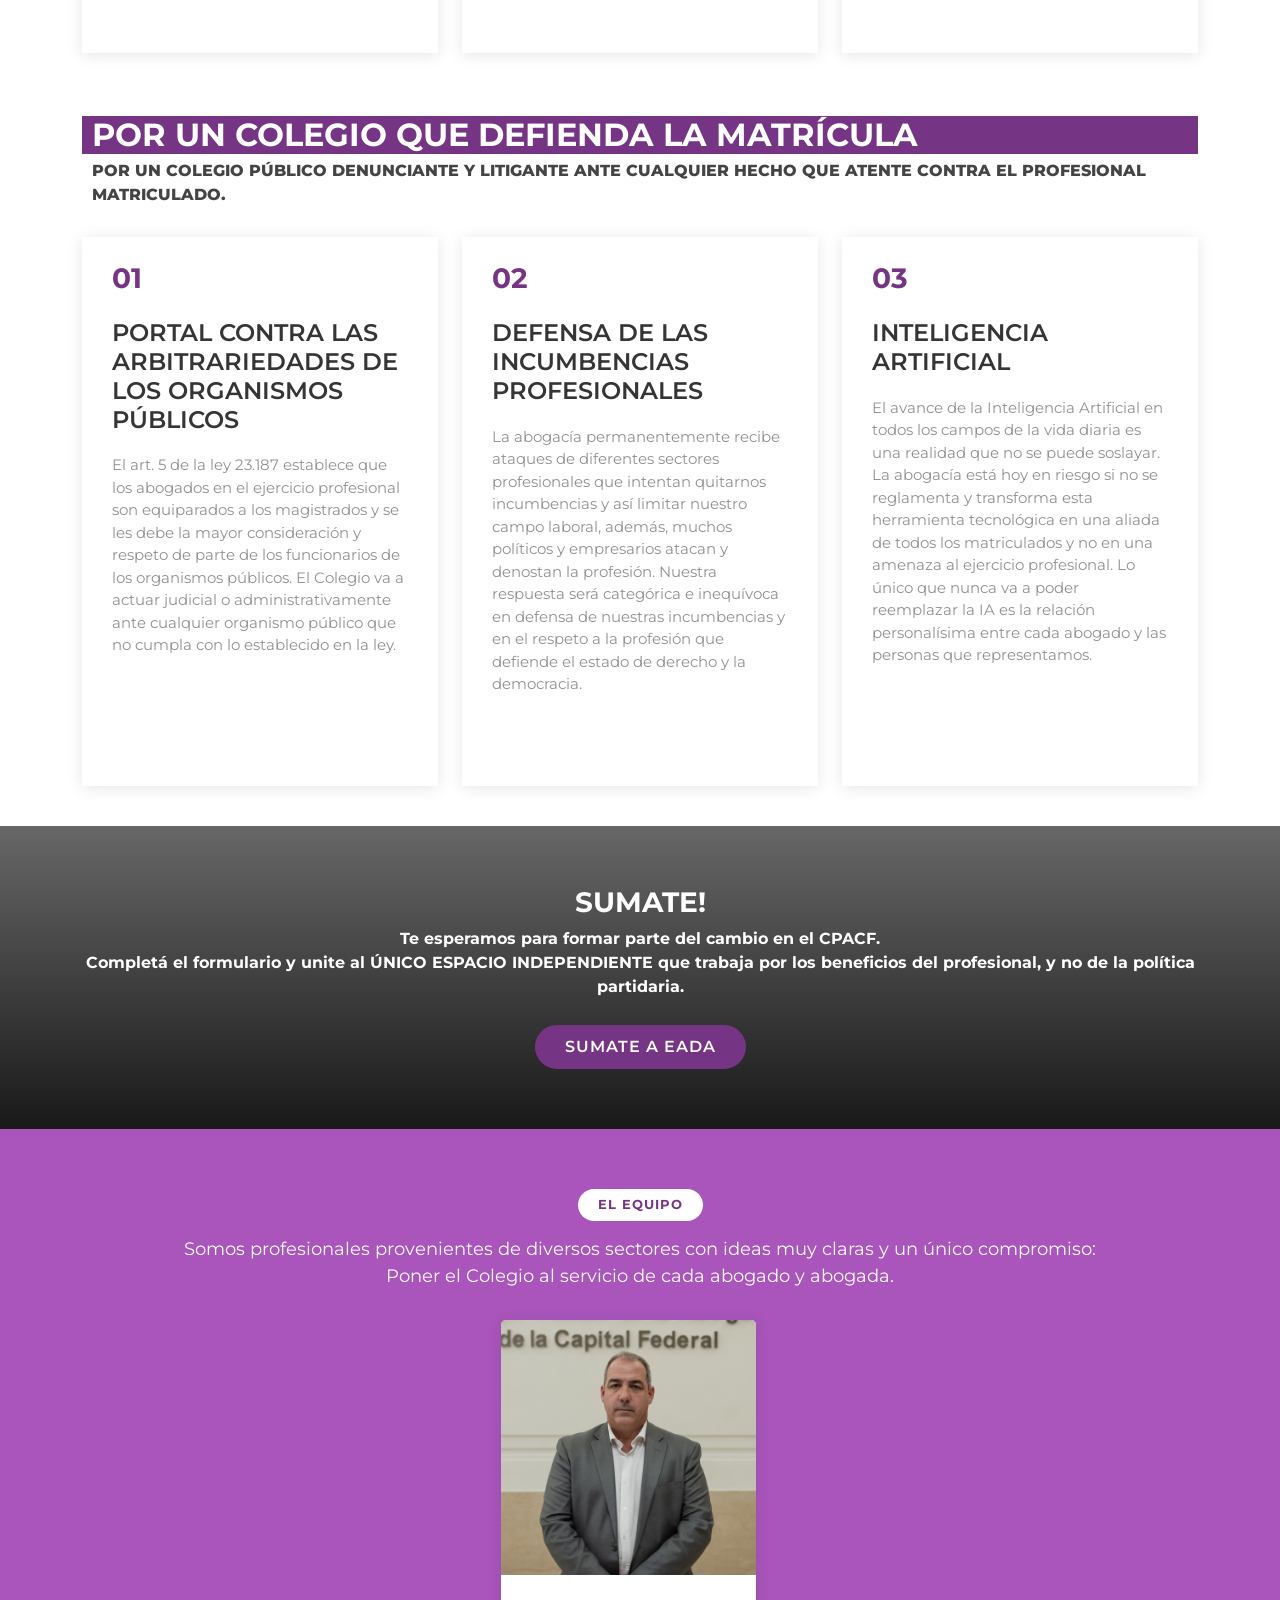
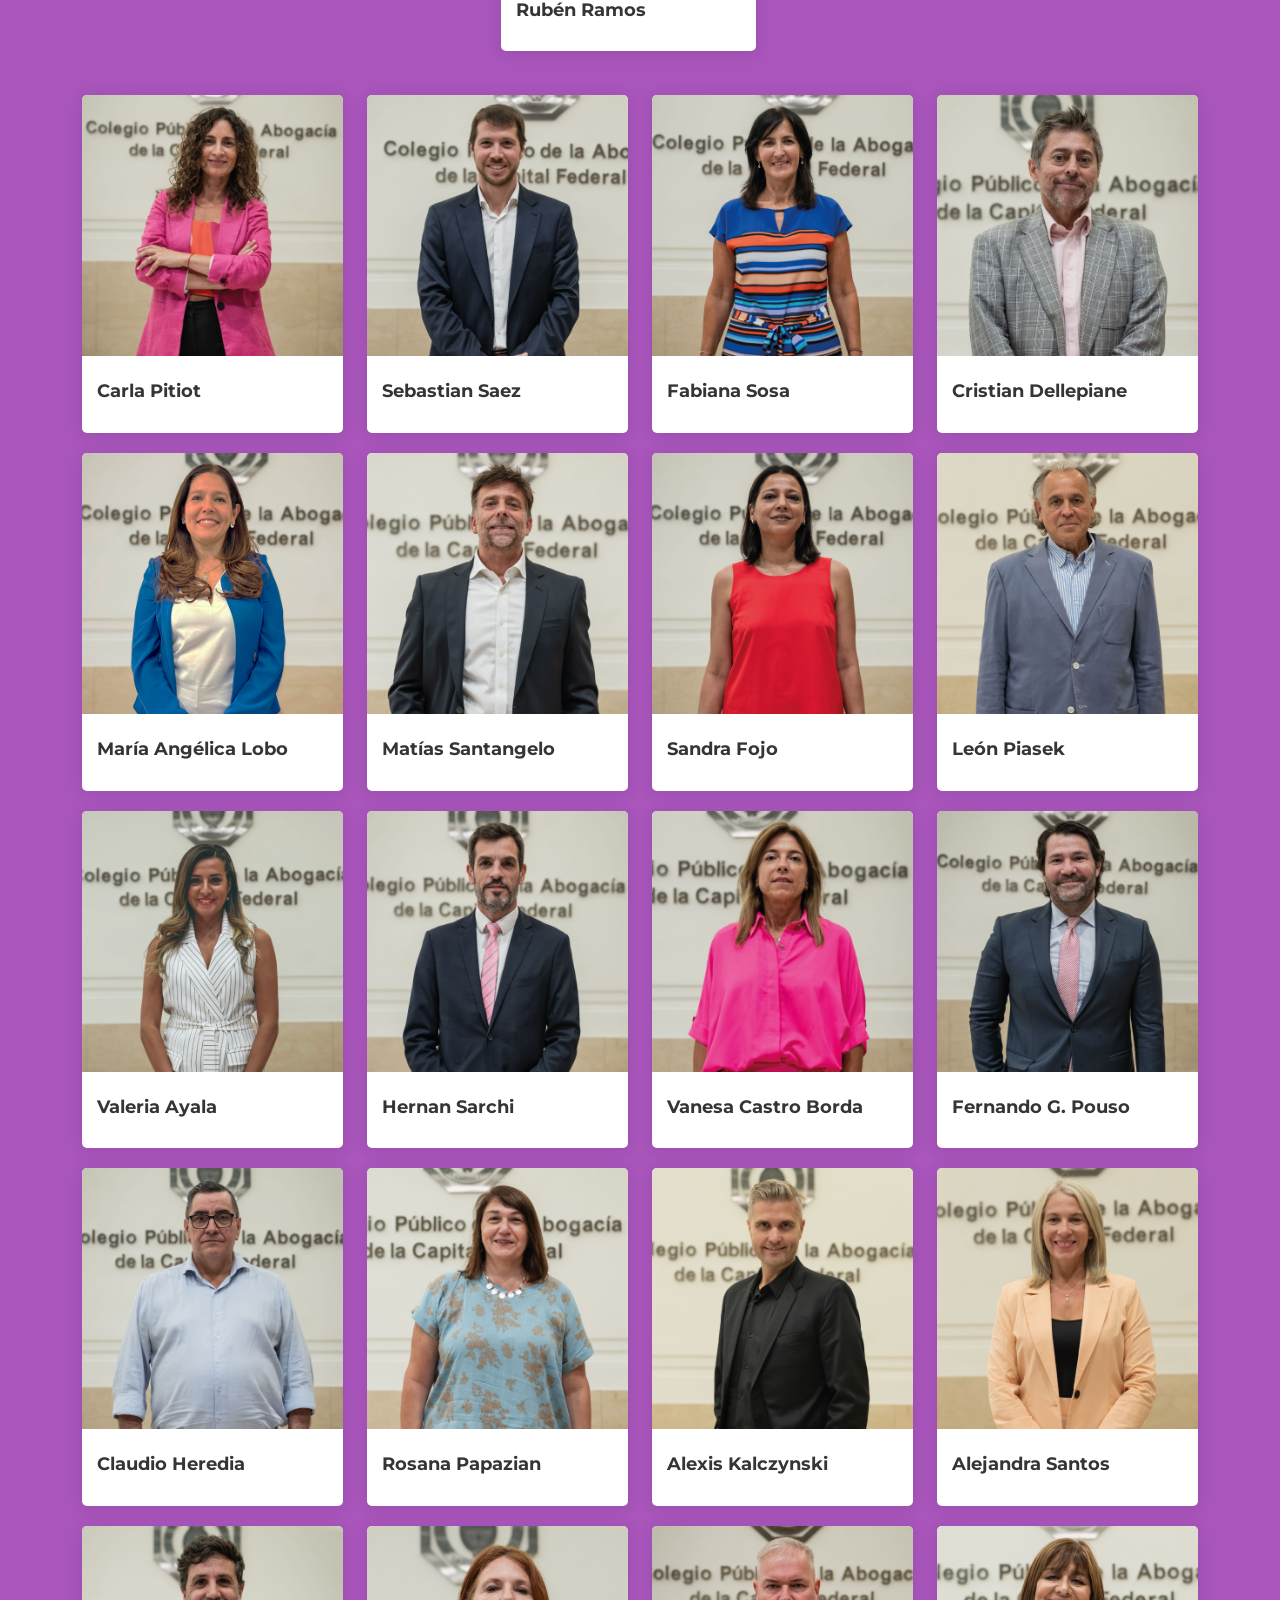
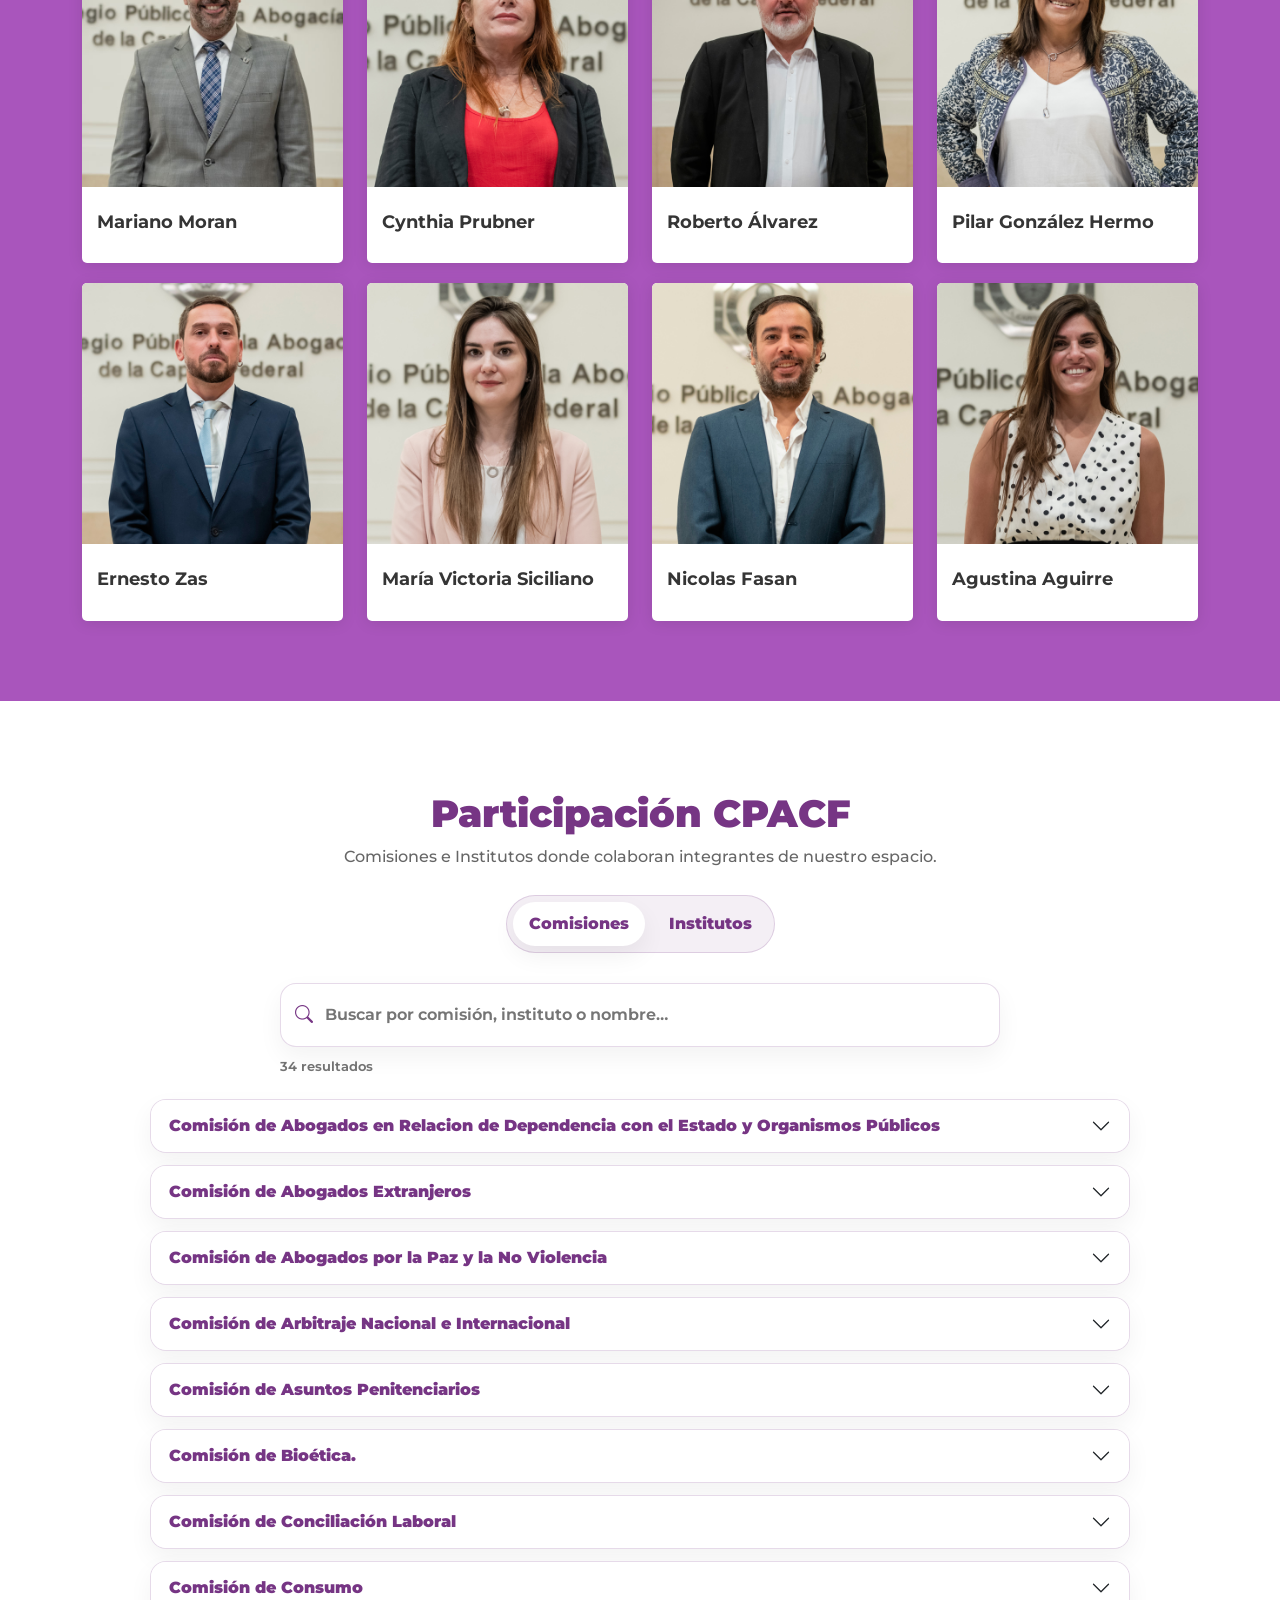
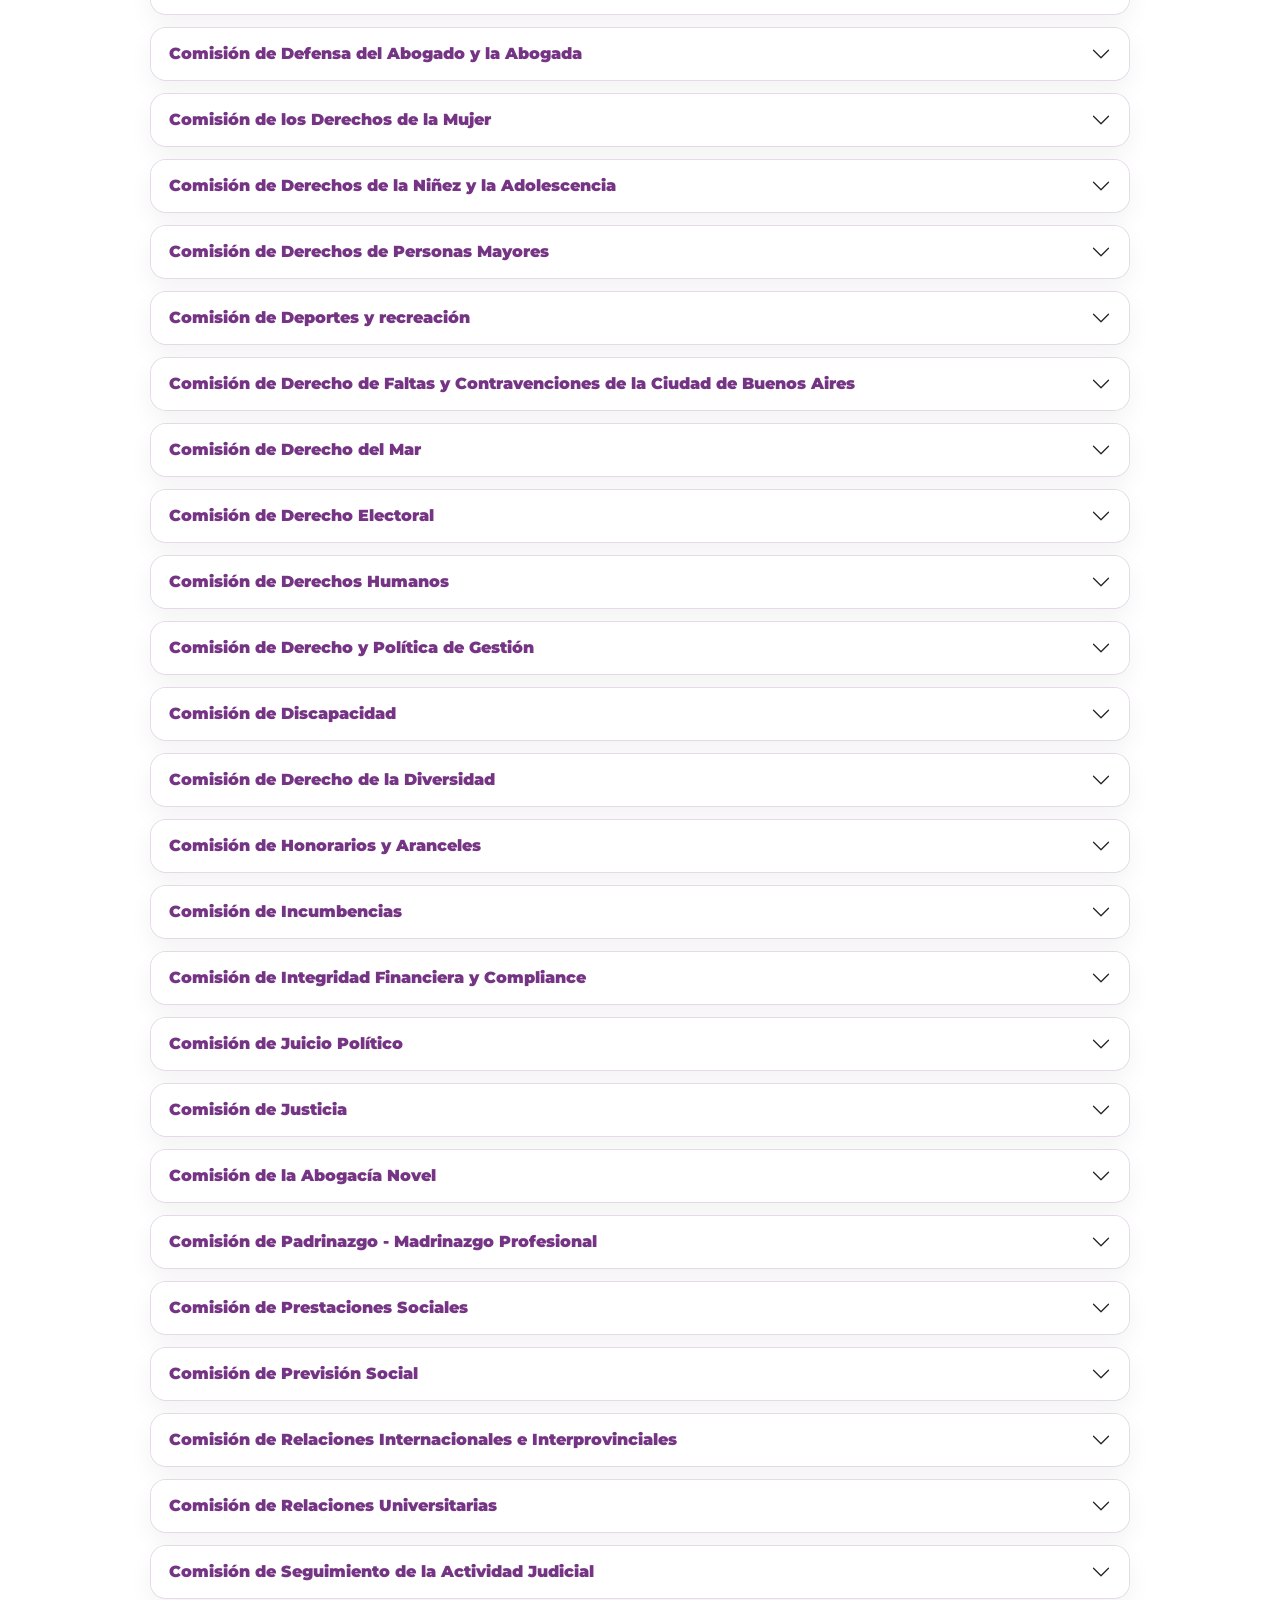
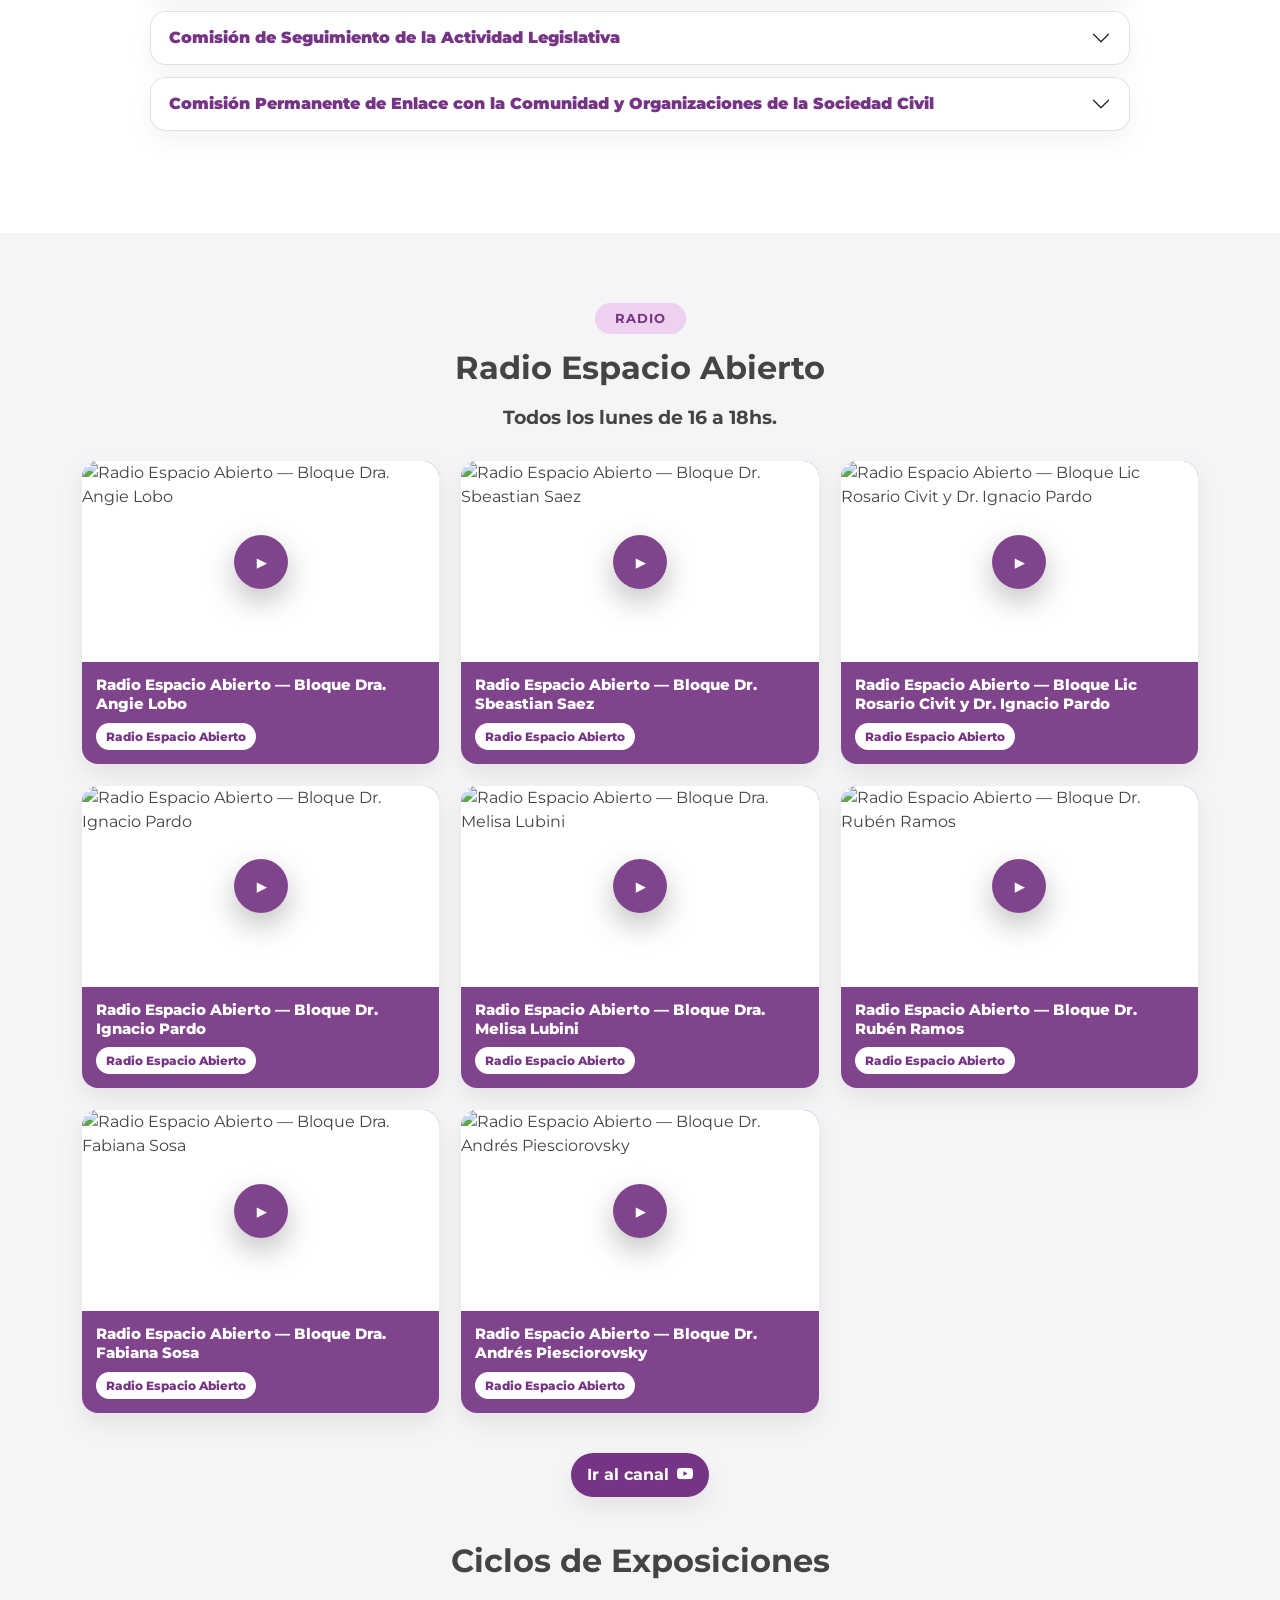
==== commit 85a23596: "album de fotos laundry 2026 + card carousel" ====
--- a/index.html
+++ b/index.html
@@ -121,6 +121,7 @@
       <button type="button" data-bs-target="#heroCarousel" data-bs-slide-to="0" class="active" aria-current="true" aria-label="Slide 1"></button>
       <button type="button" data-bs-target="#heroCarousel" data-bs-slide-to="1" aria-label="Slide 2"></button>
       <button type="button" data-bs-target="#heroCarousel" data-bs-slide-to="2" aria-label="Slide 3"></button>
+      <button type="button" data-bs-target="#heroCarousel" data-bs-slide-to="3" aria-label="Slide 4"></button>
     </div>
 
     <div class="carousel-inner">
@@ -165,6 +166,21 @@
             <h2 class="hero-title">Transformemos juntos el CPACF</h2>
             <a href="#timeline" class="btn hero-btn">
               Ver propuestas
+            </a>
+          </div>
+        </div>
+      </div>
+
+      <!-- Slide 4 -->
+      <div class="carousel-item hero-slide" style="--bg:url('../img/laundry2026.jpg')">
+        <div class="hero-overlay"></div>
+
+        <div class="container hero-content">
+          <div class="hero-text" data-aos="fade-up">
+            <p class="hero-kicker">Laundry 2026</p>
+            <h2 class="hero-title">Reviví la noche del evento</h2>
+            <a href="laundry2026.html" target="_blank" class="btn hero-btn">
+              Ver Fotos
             </a>
           </div>
         </div>
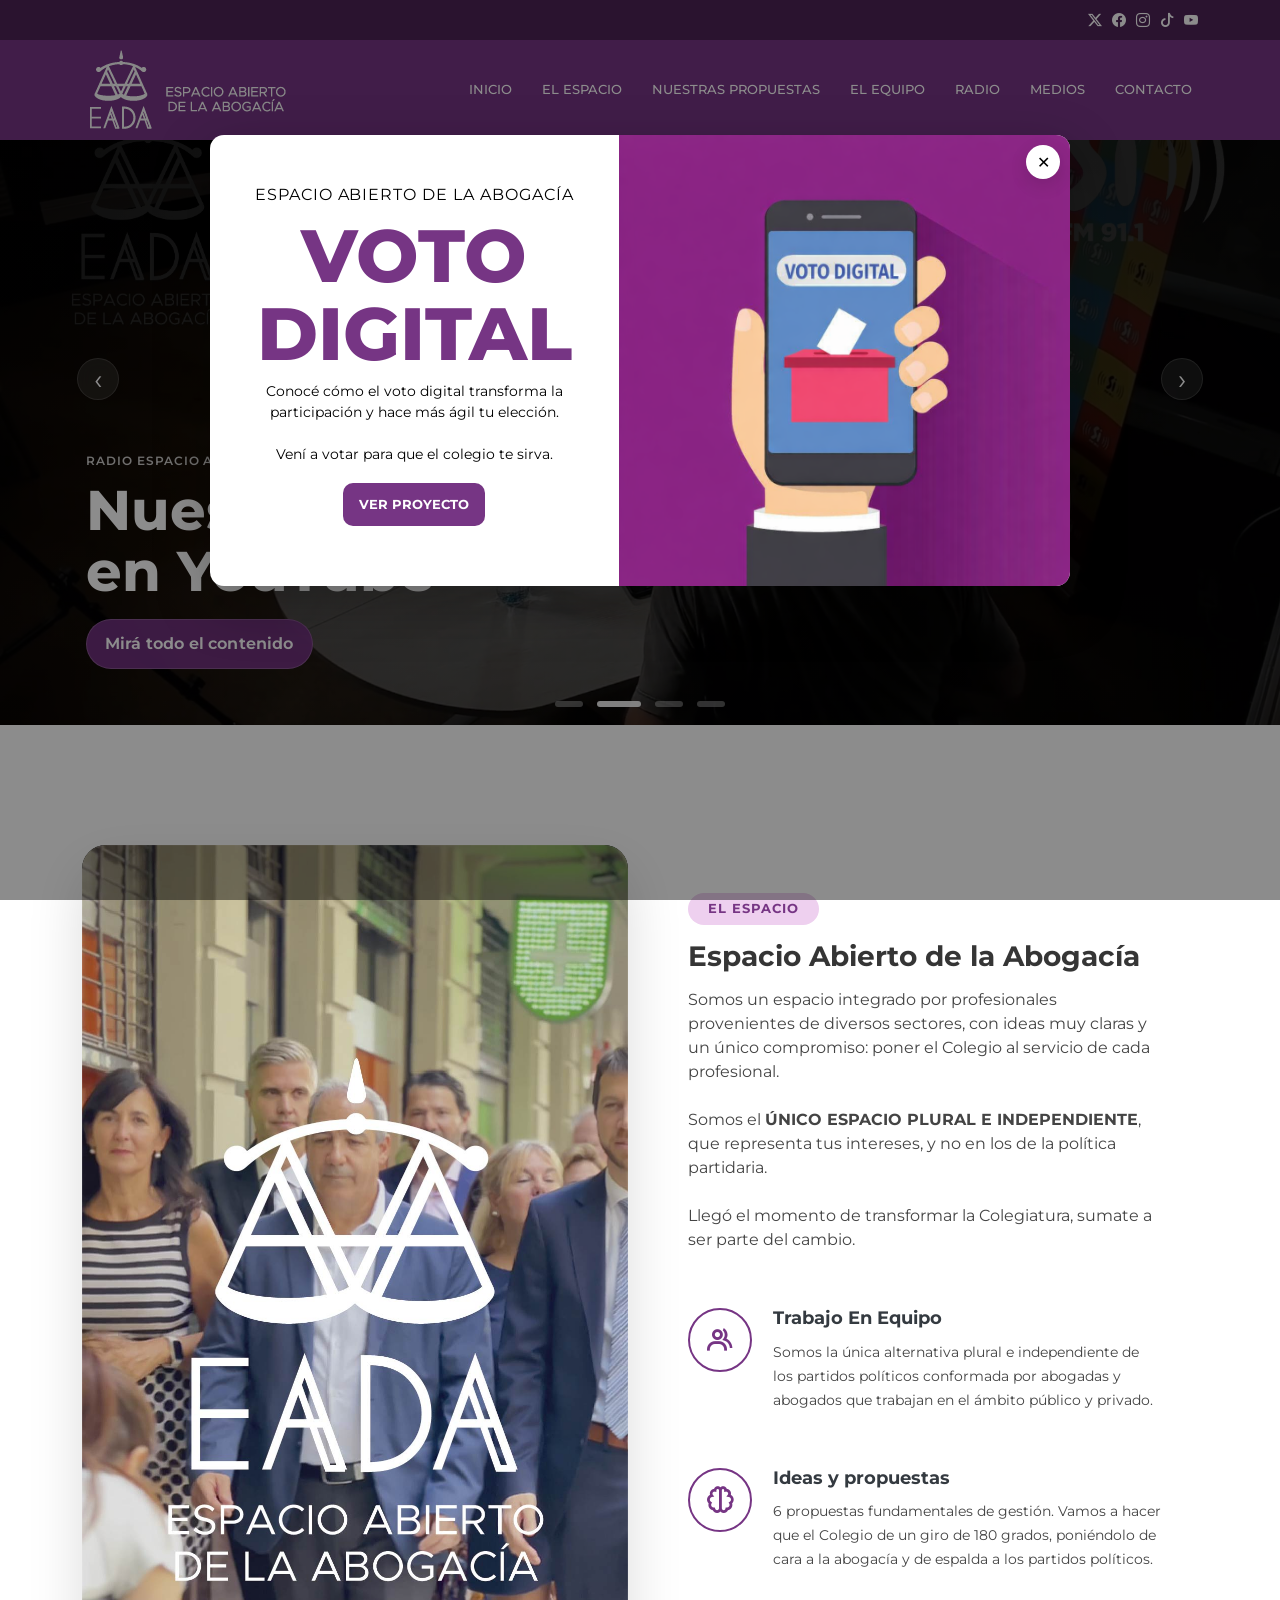
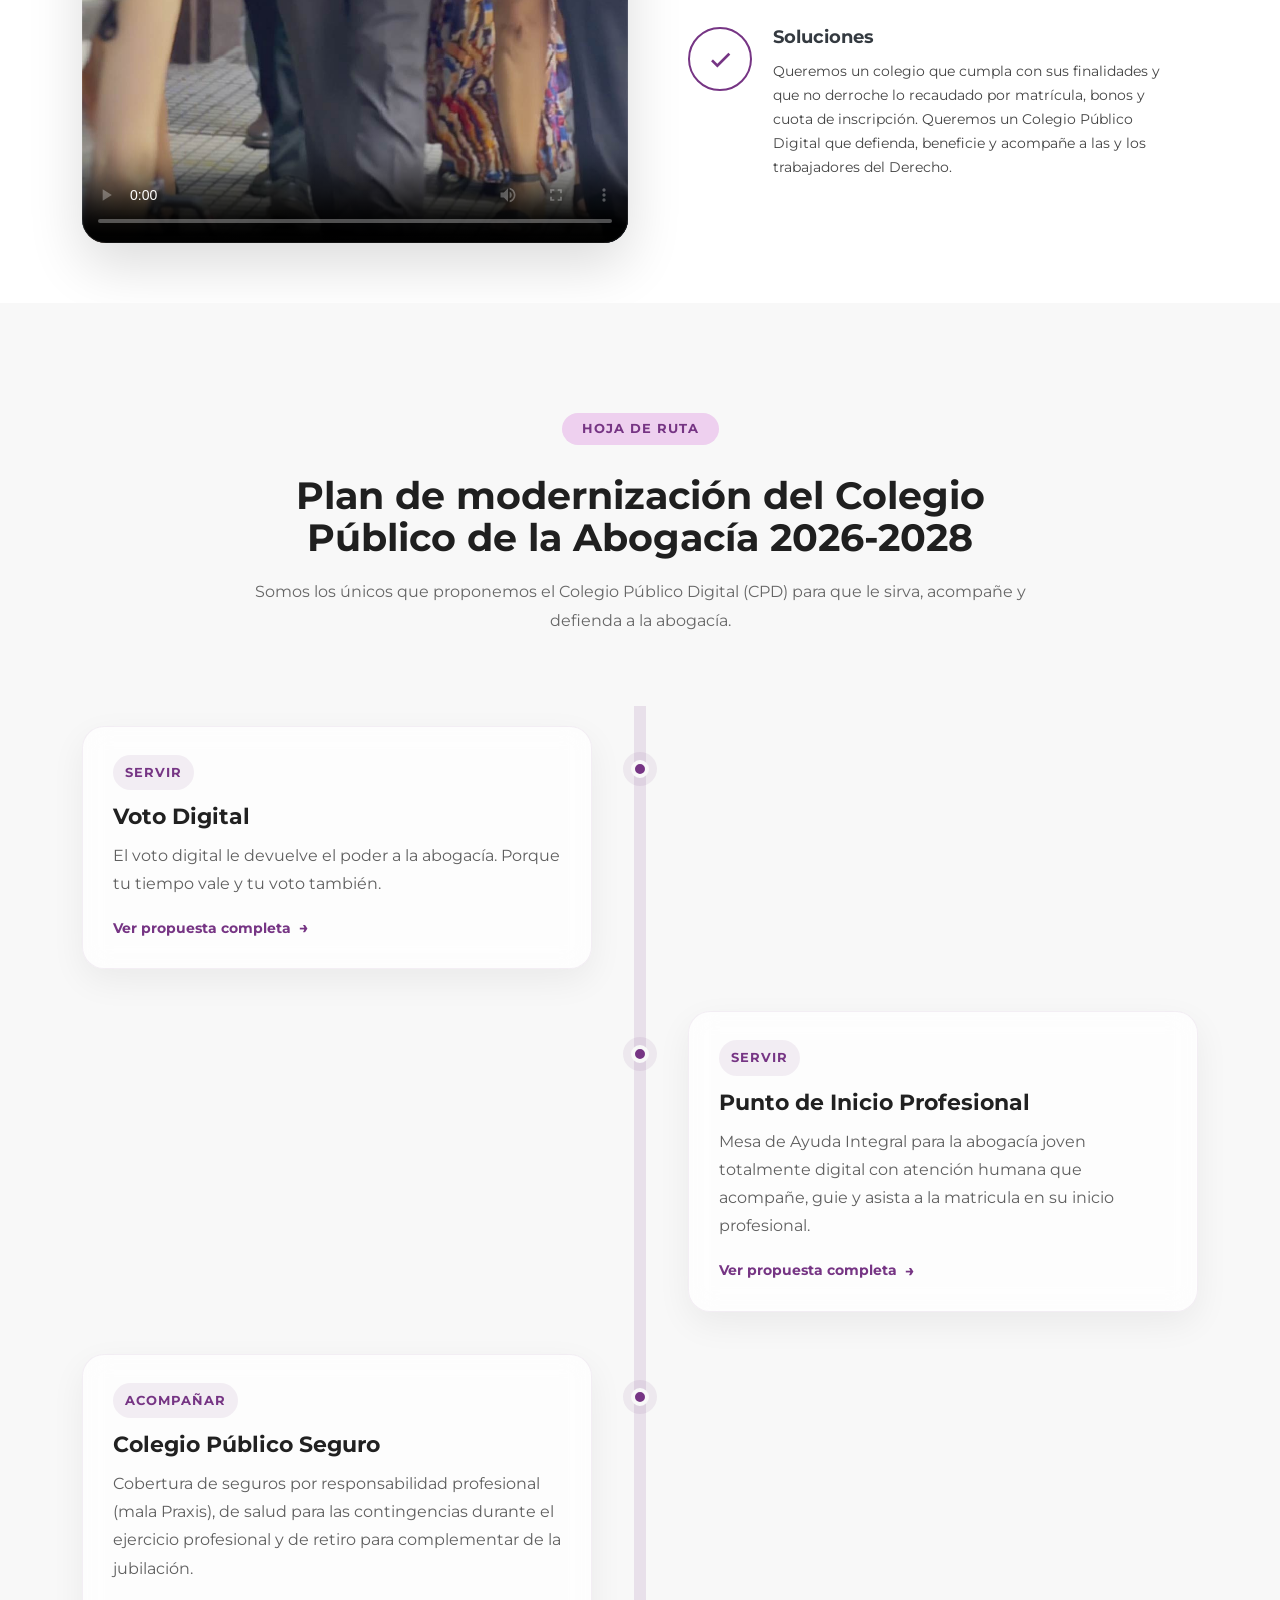
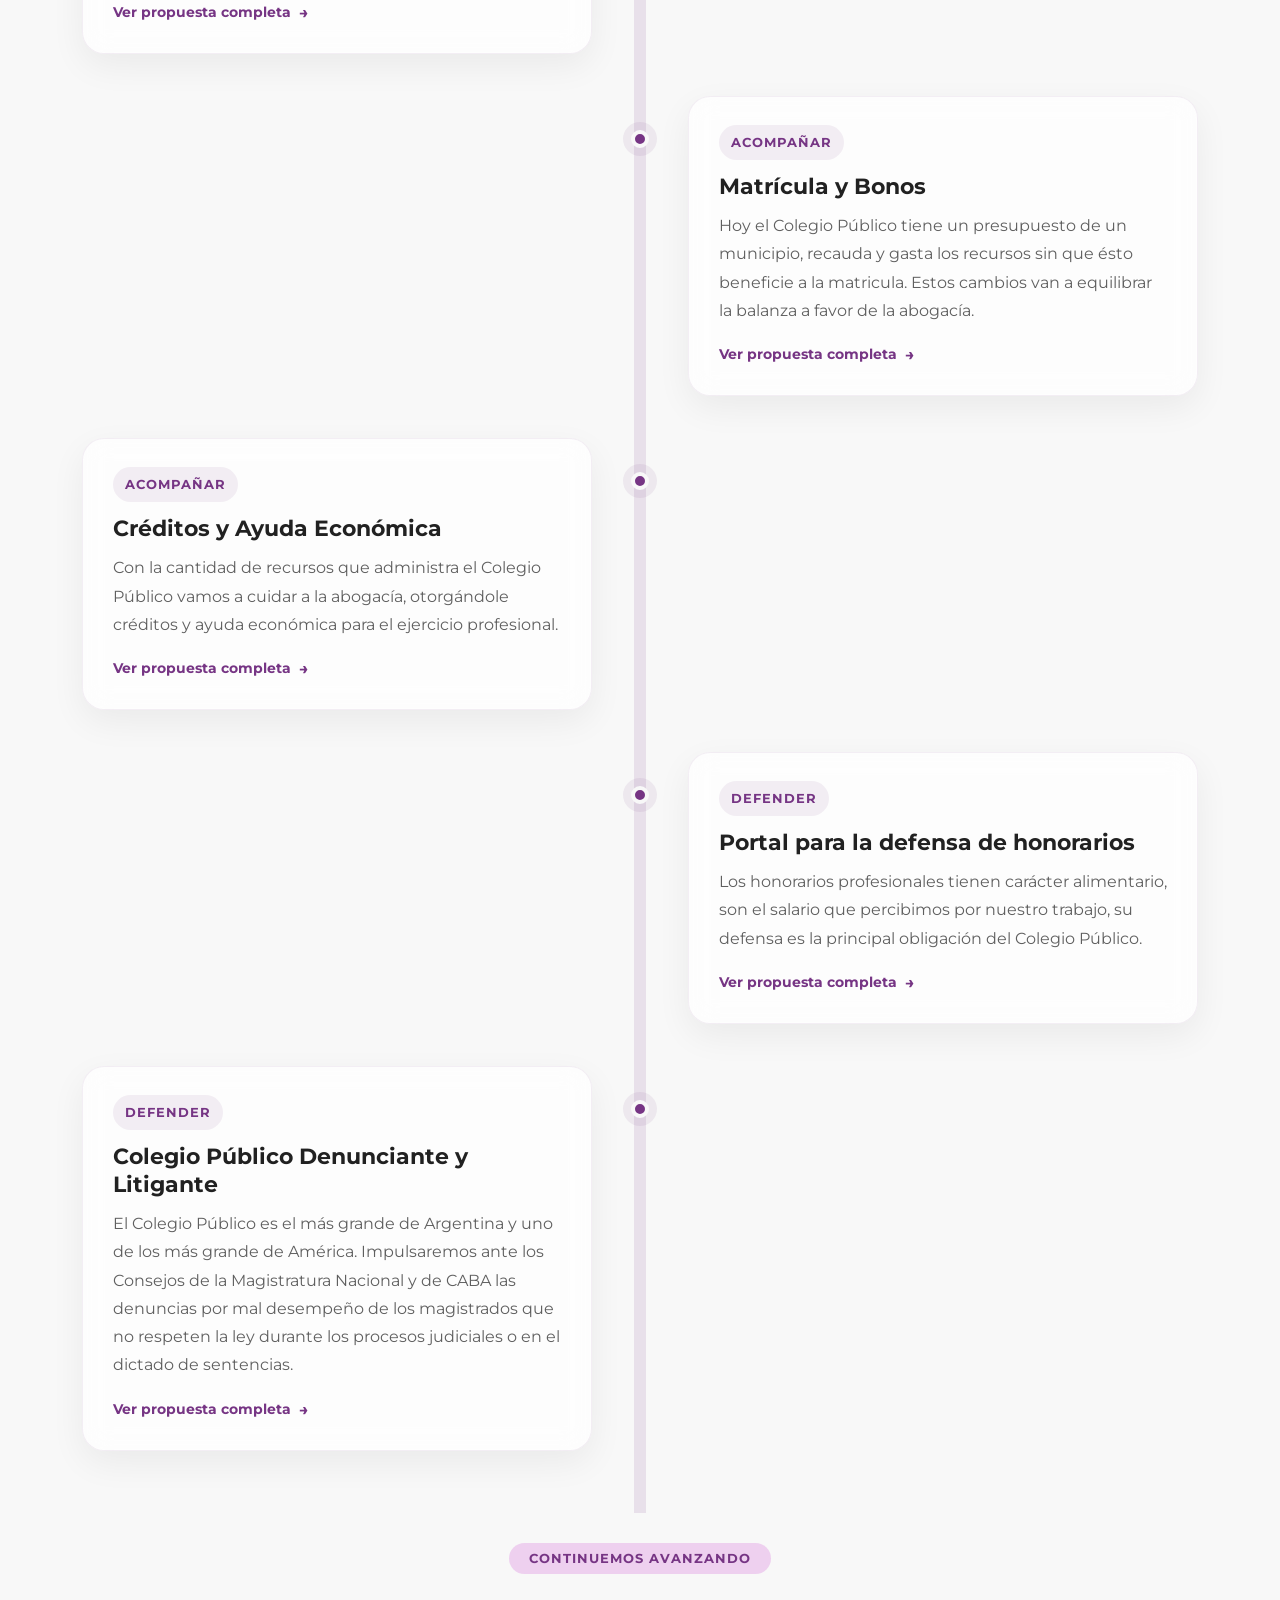
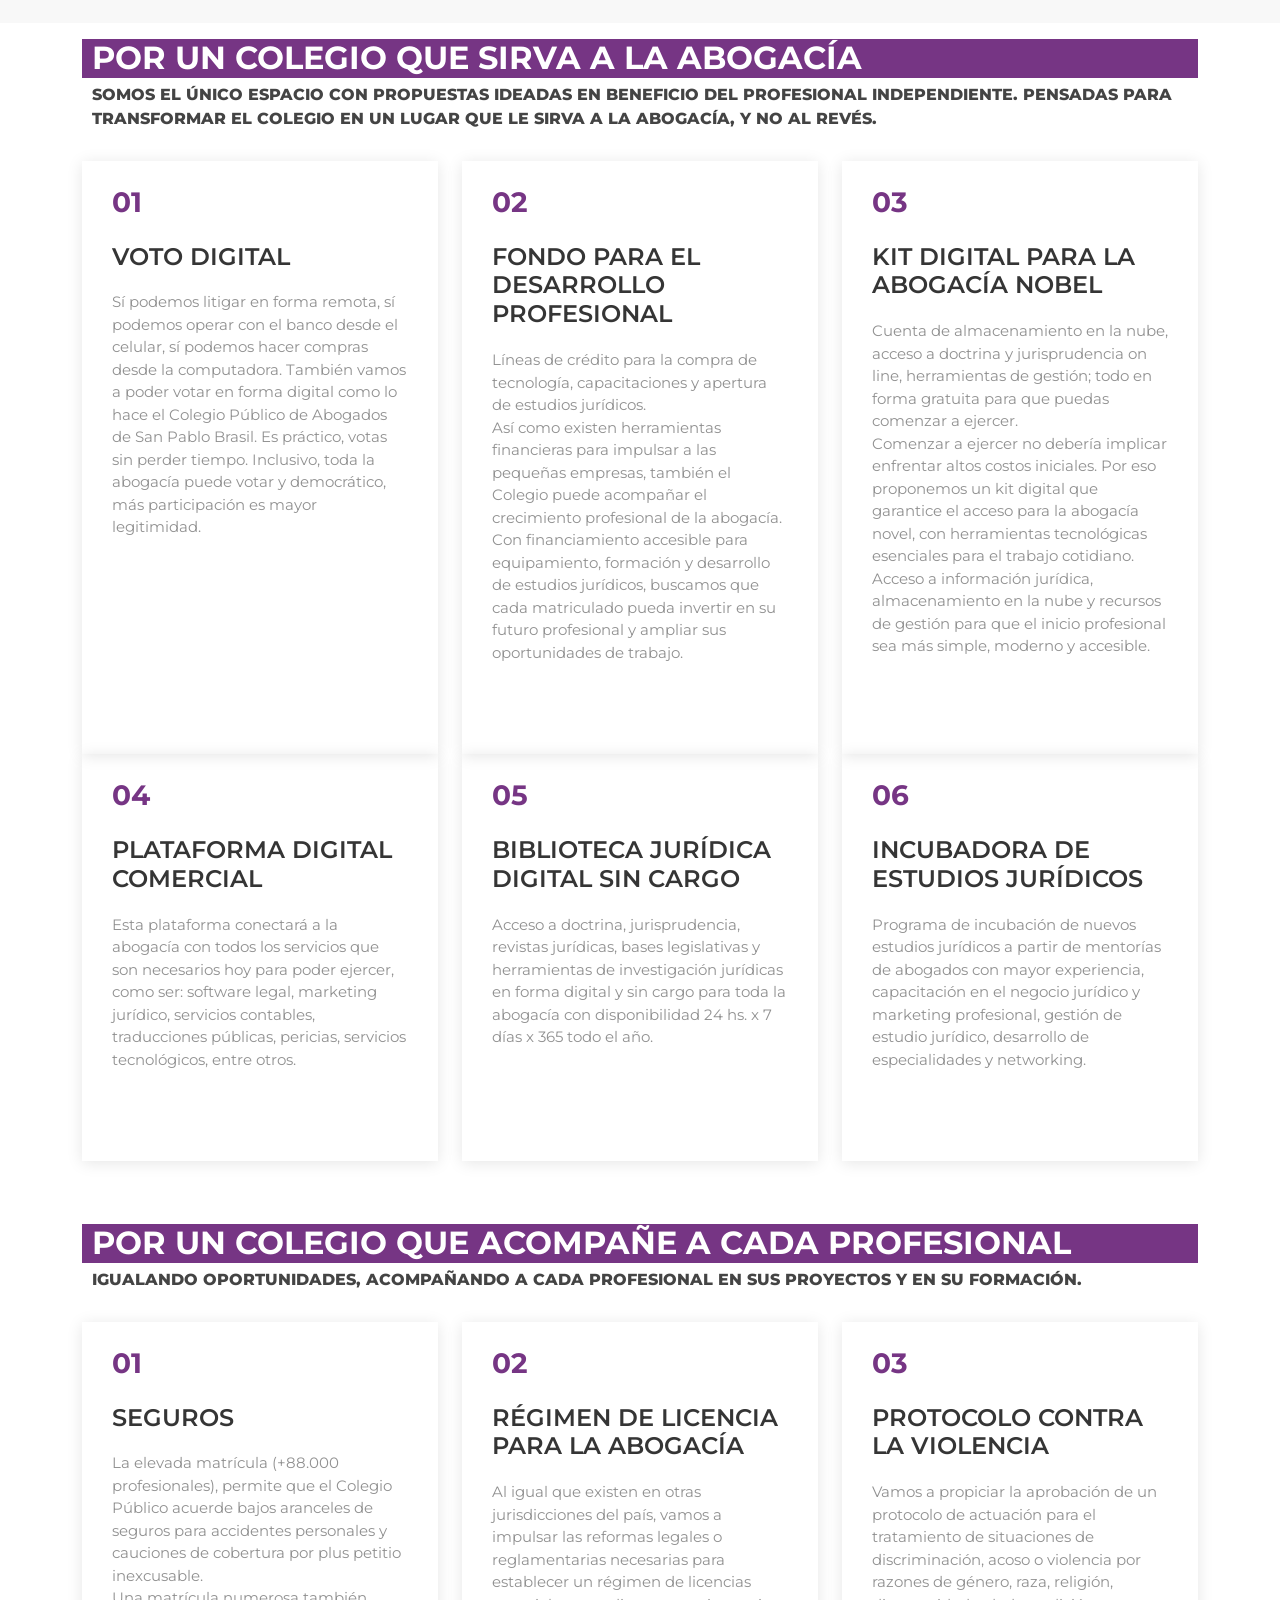
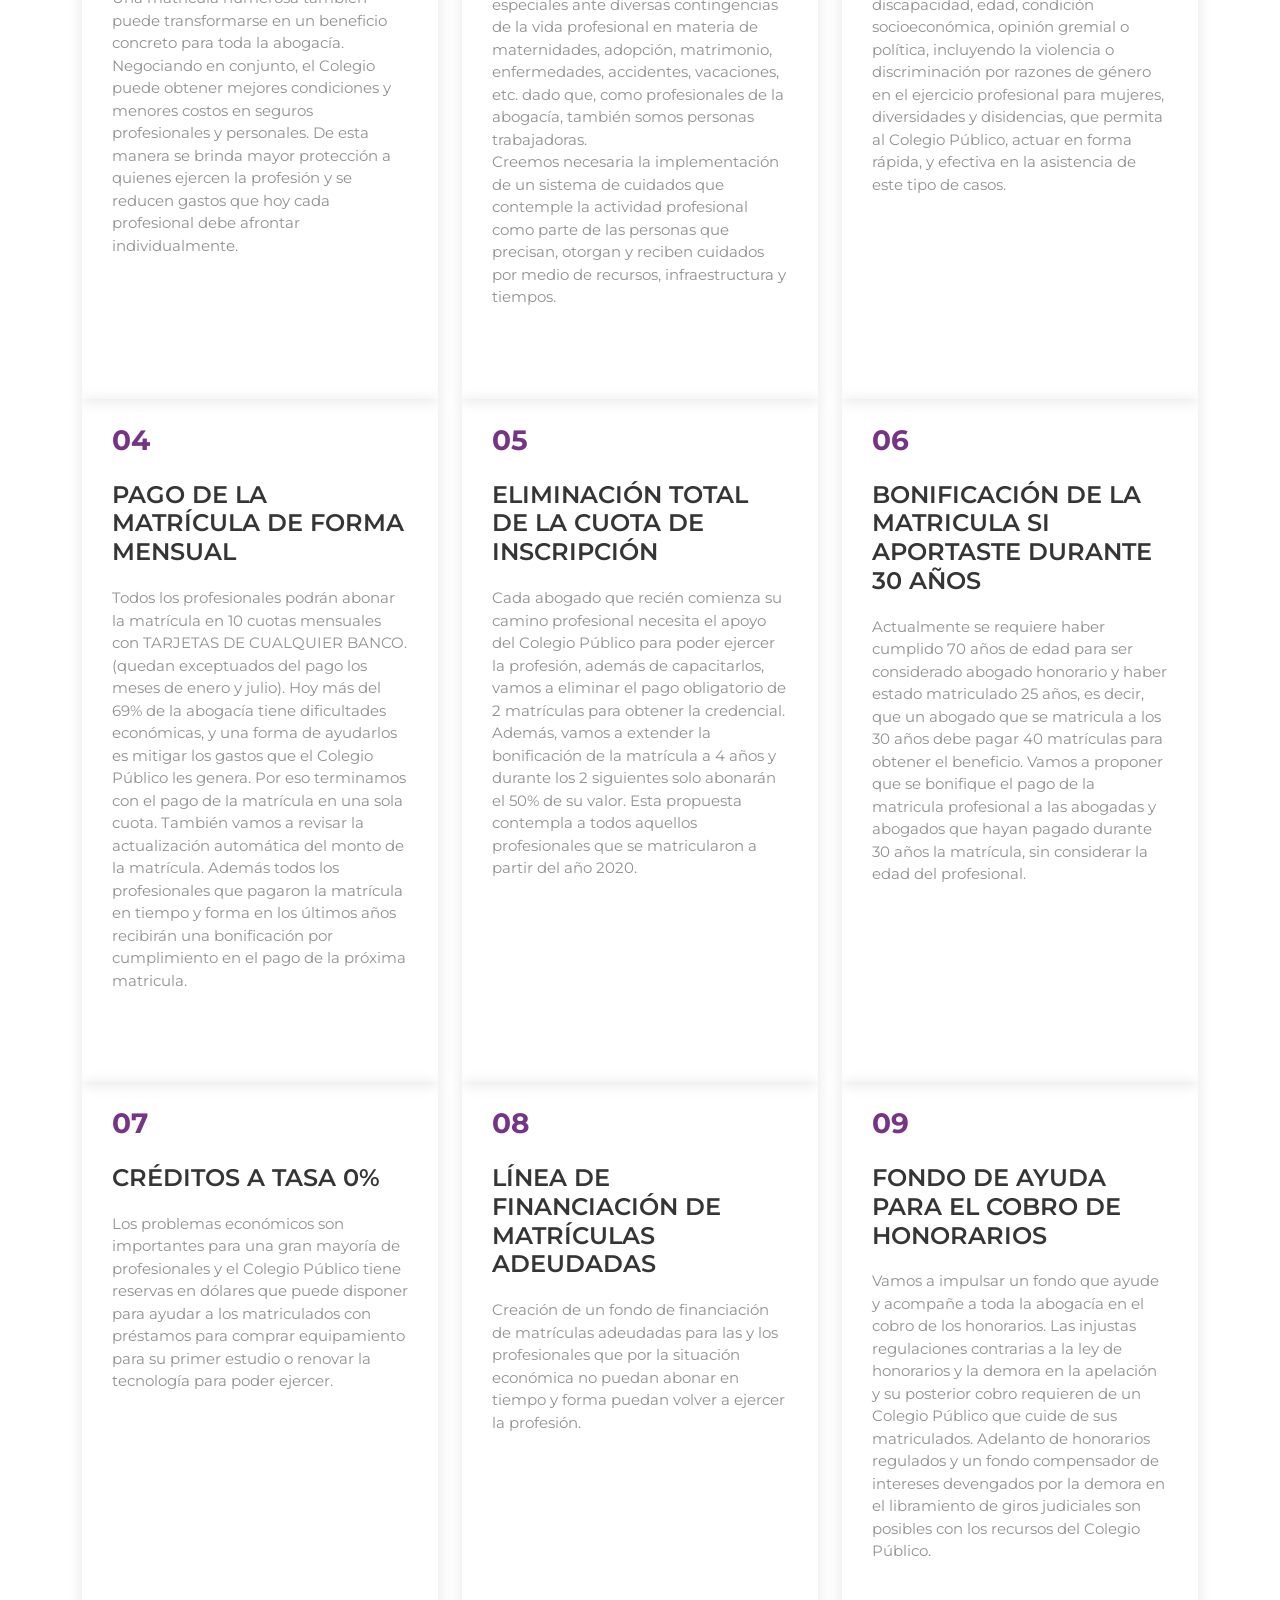
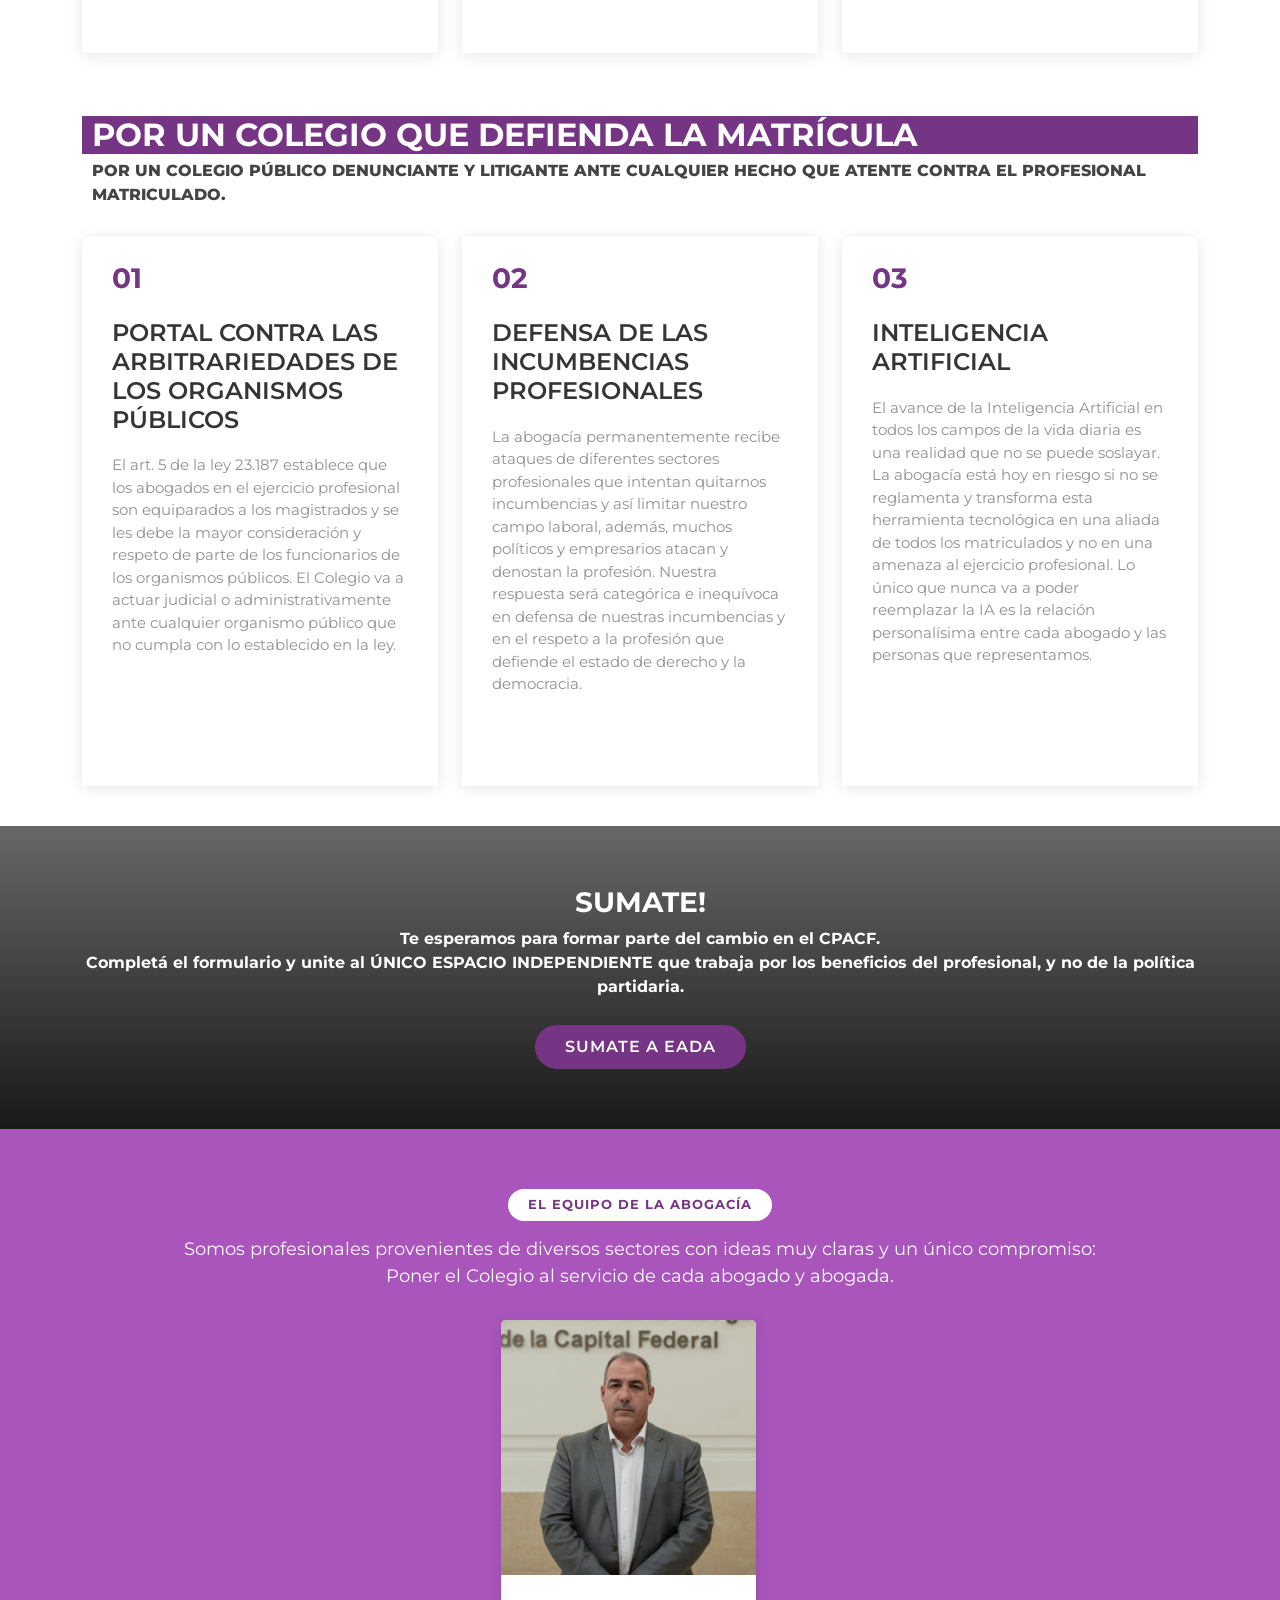
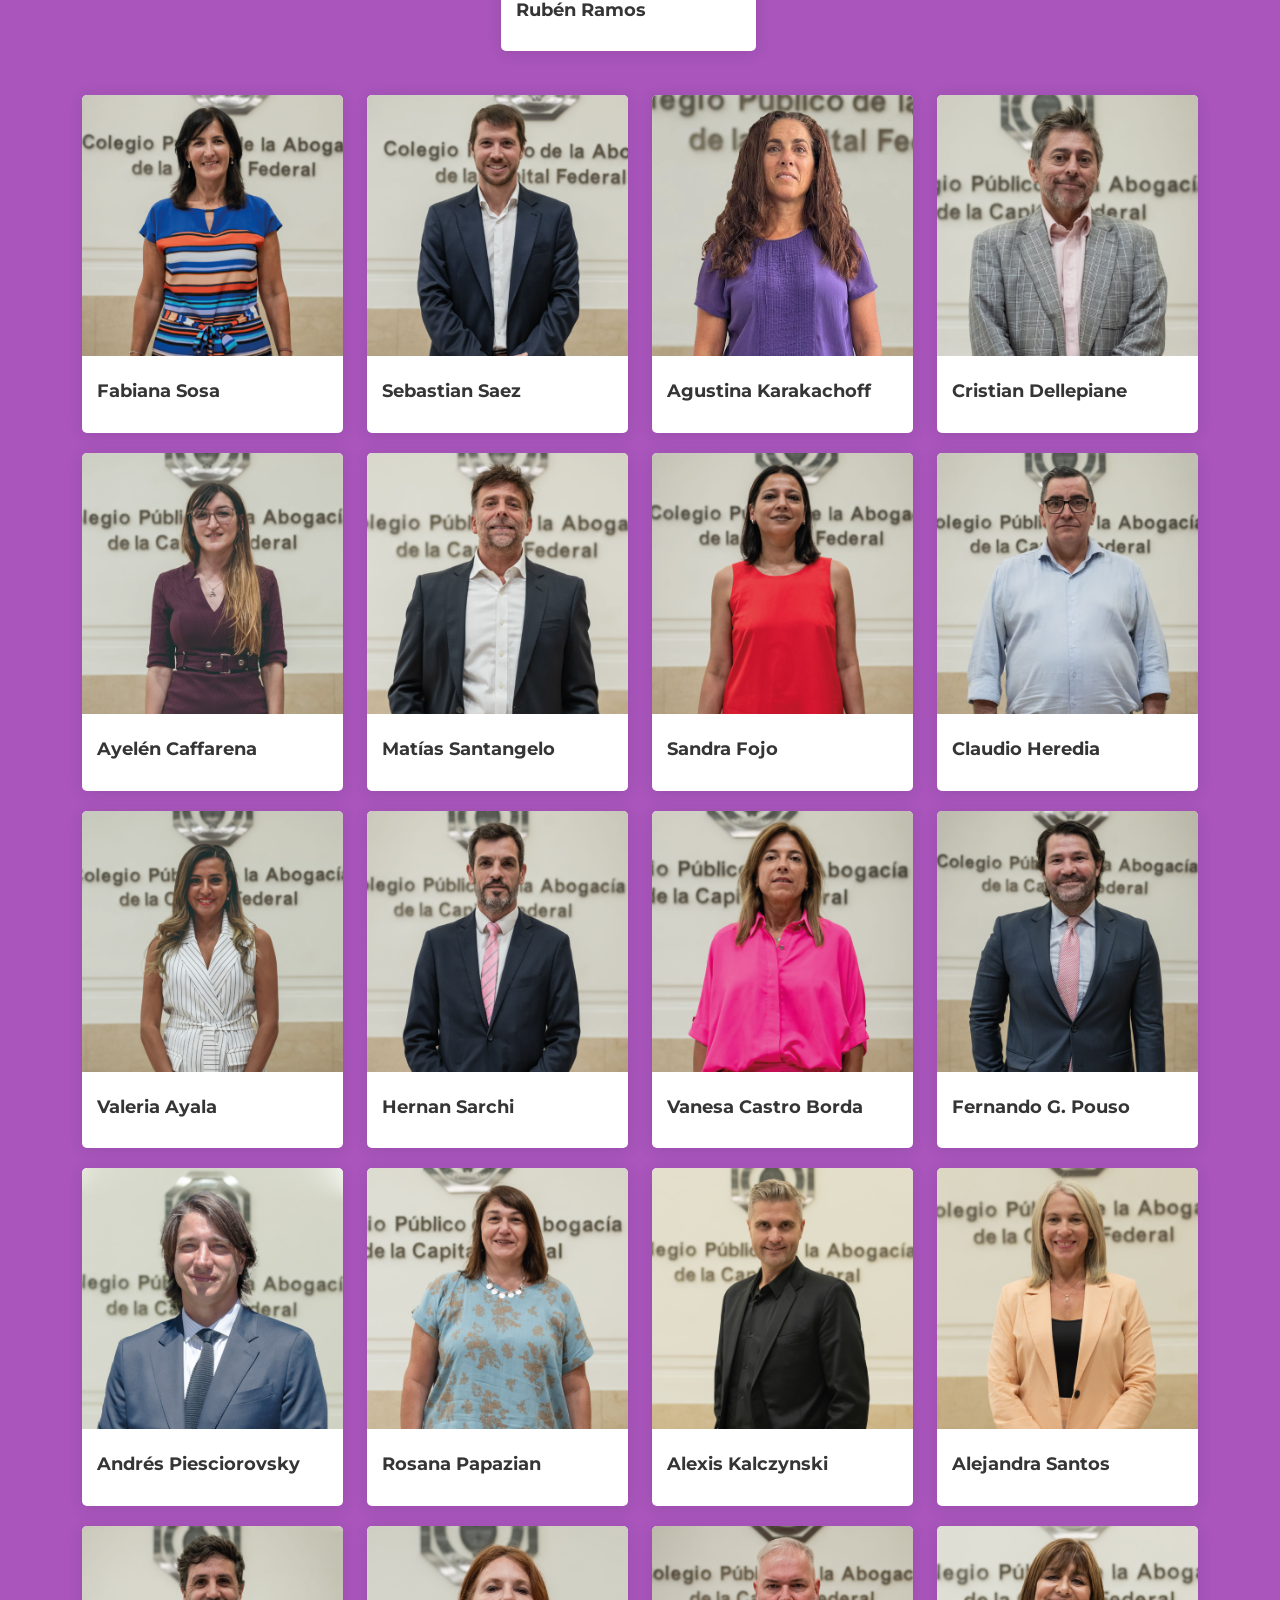
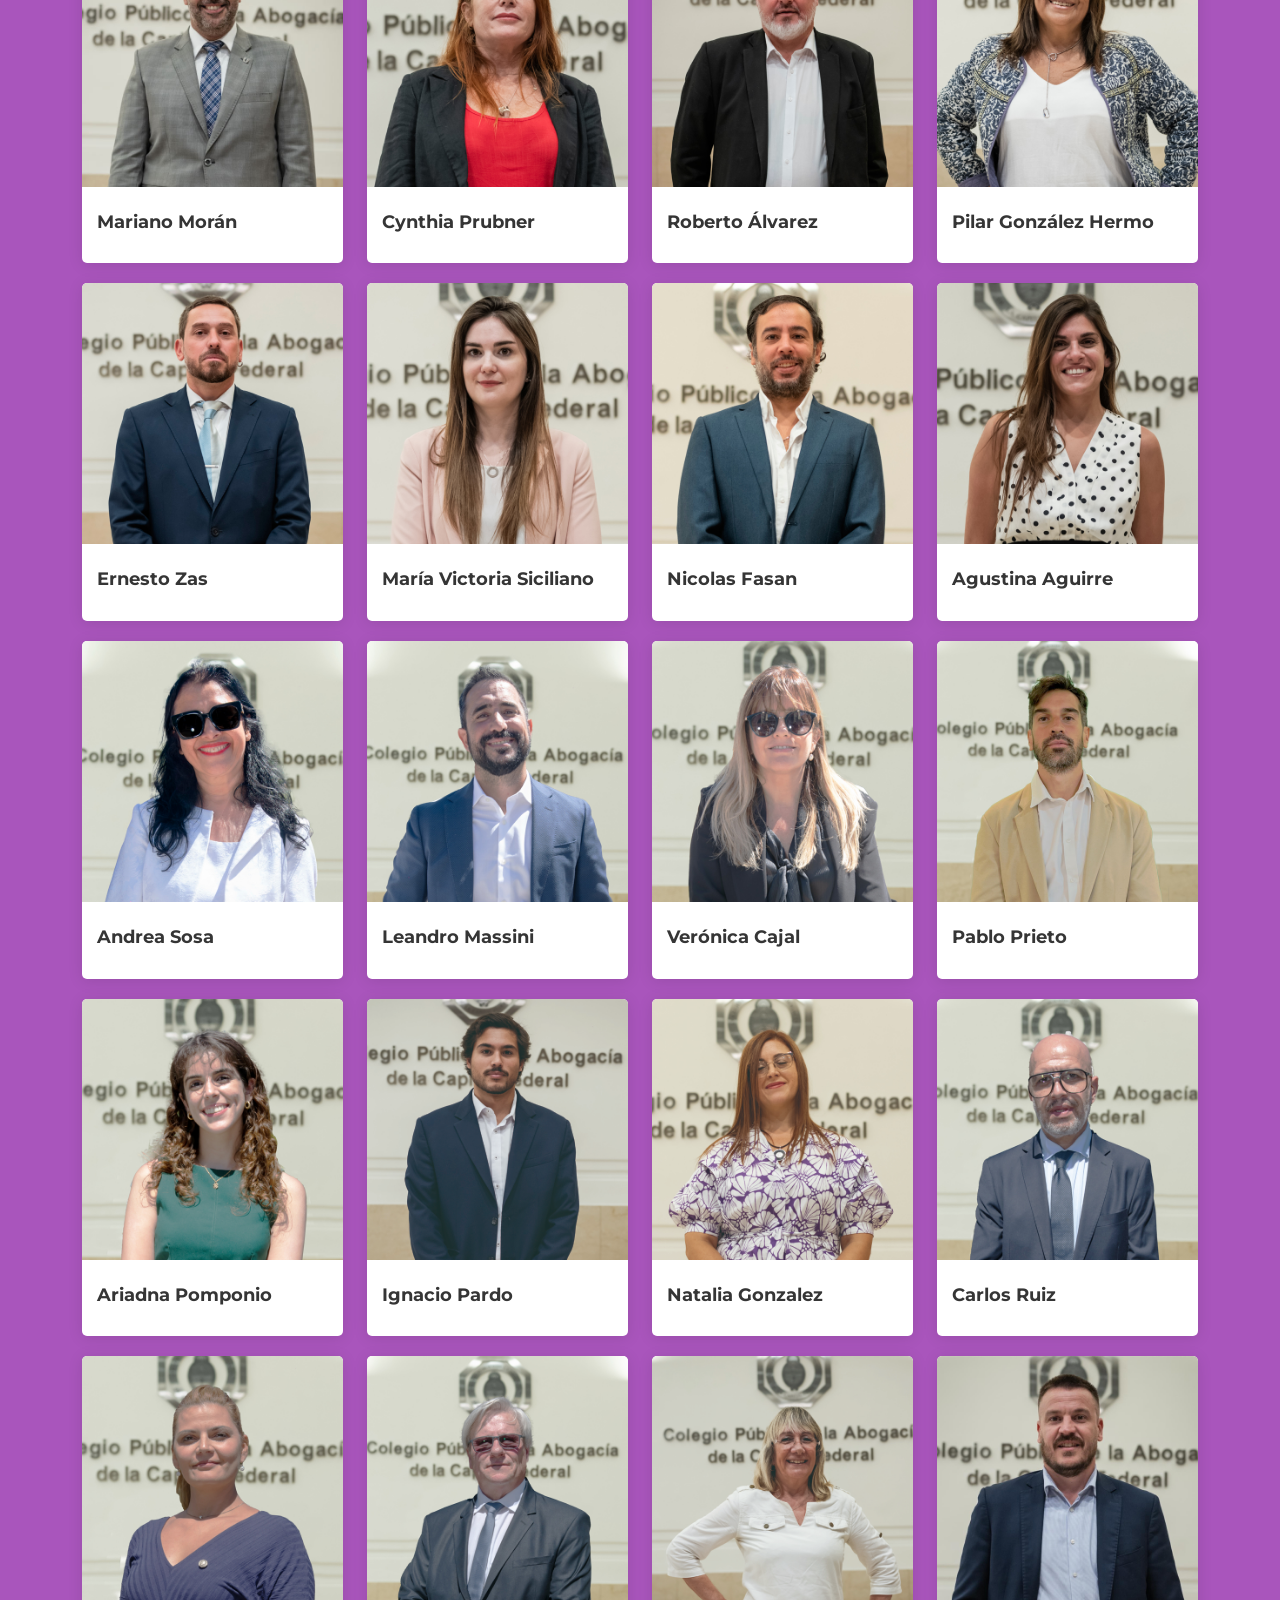
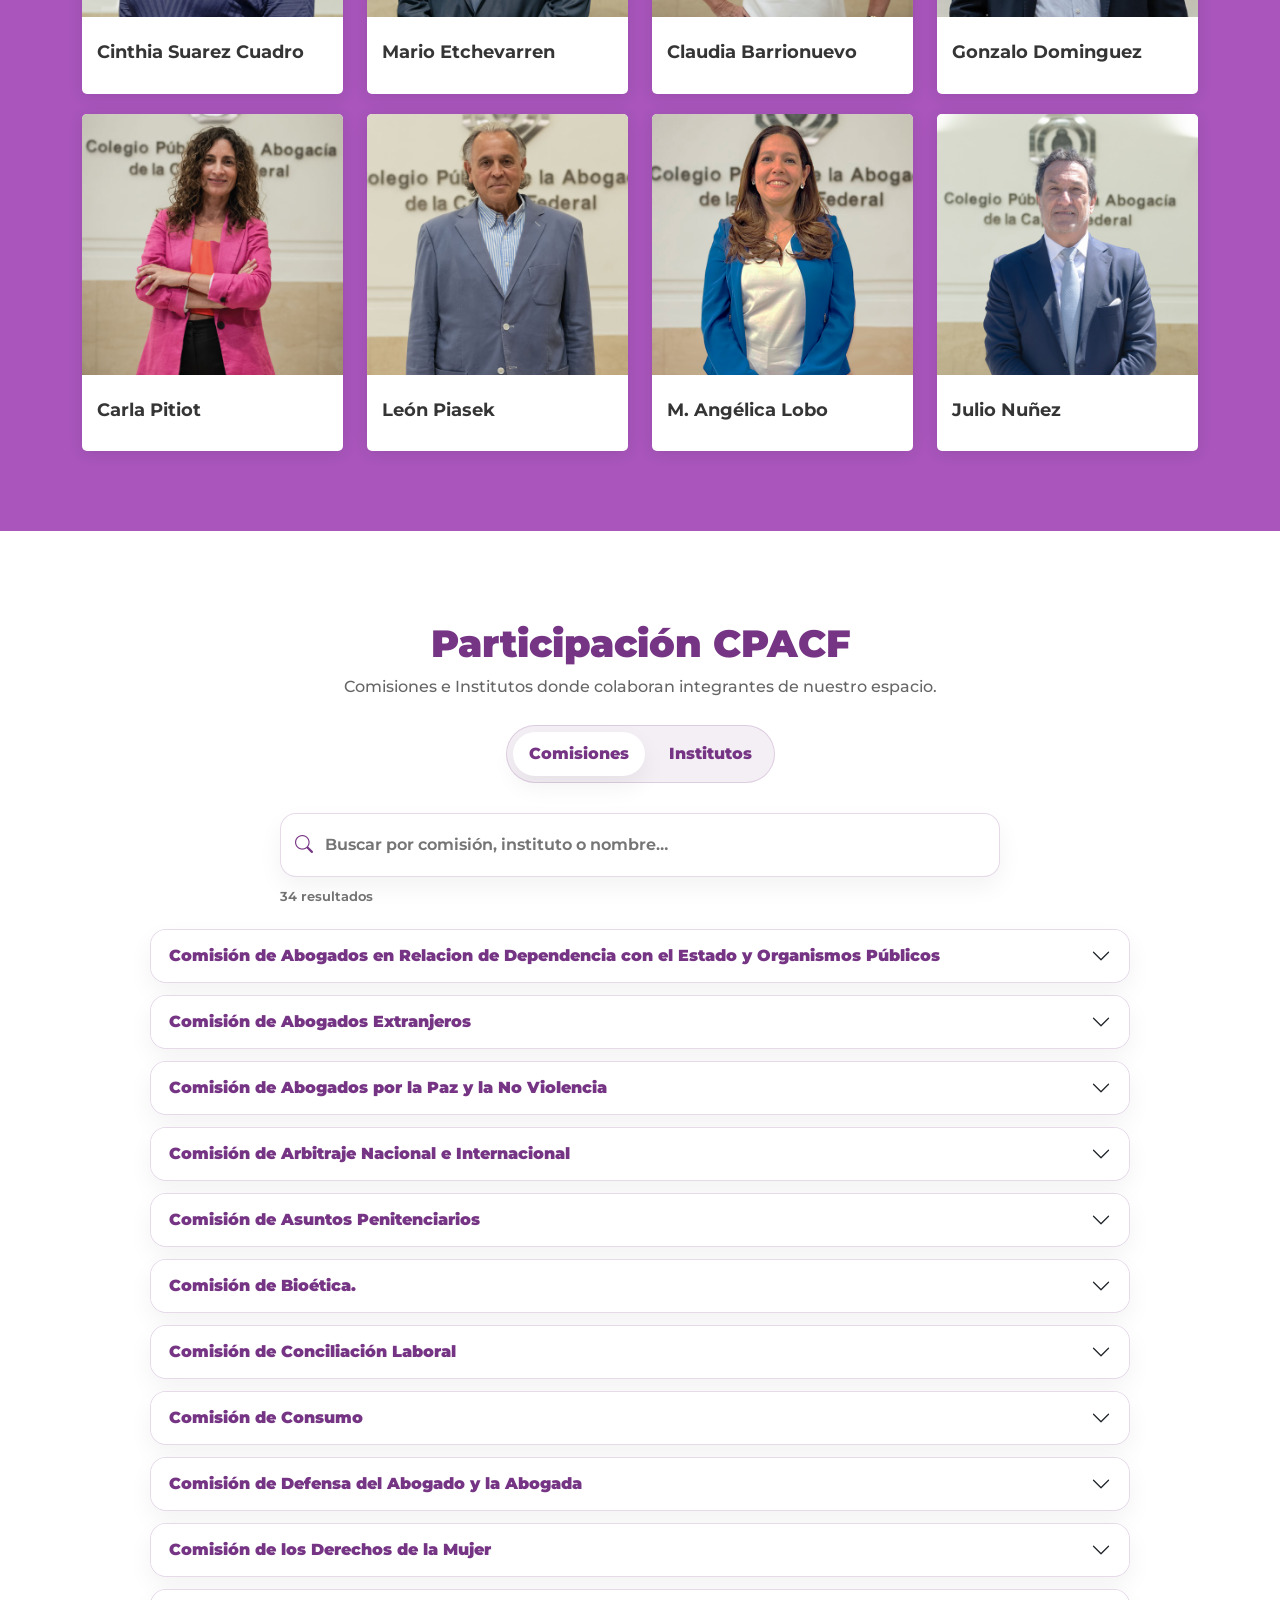
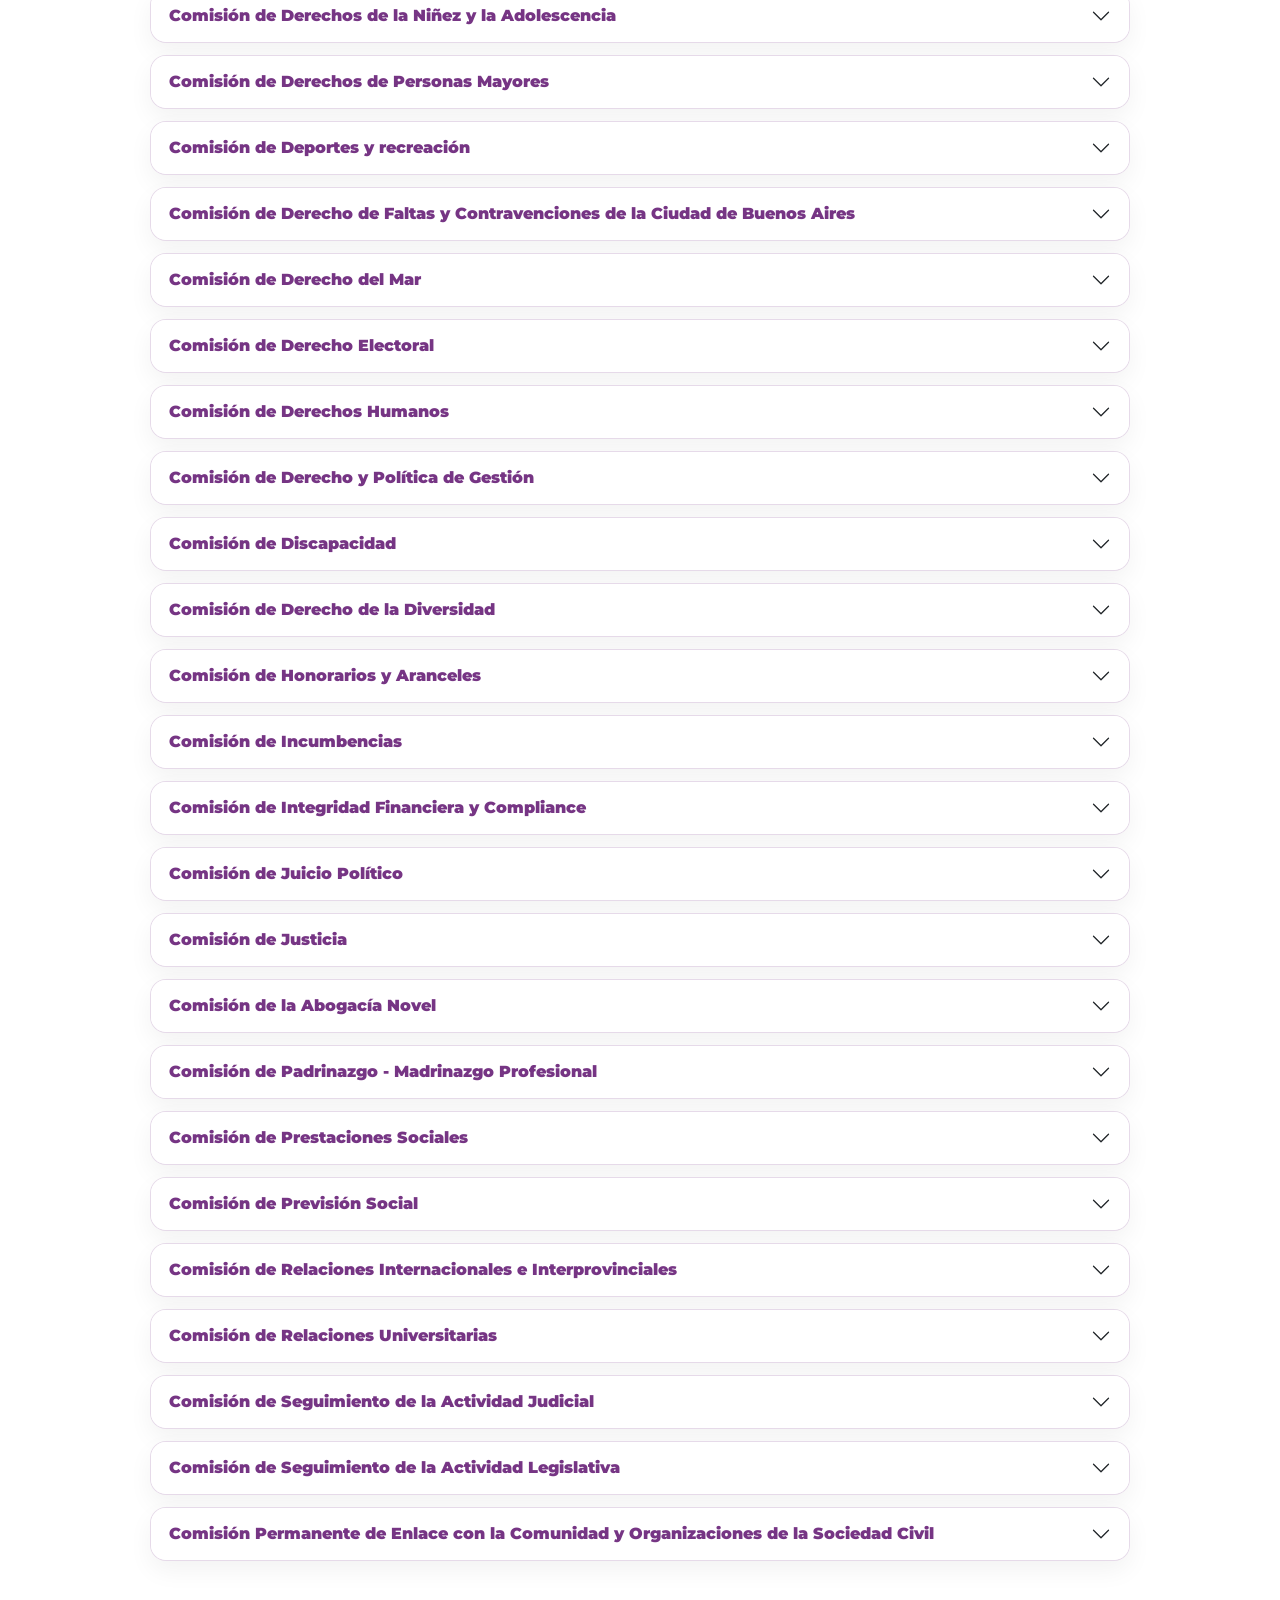
==== commit d6ec680d: "modificación equipo de la abogacía" ====
--- a/index.html
+++ b/index.html
@@ -179,7 +179,7 @@
           <div class="hero-text" data-aos="fade-up">
             <p class="hero-kicker">Laundry 2026</p>
             <h2 class="hero-title">Reviví la noche del evento</h2>
-            <a href="laundry2026.html" target="_blank" class="btn hero-btn">
+            <a href="laundry2026/" target="_blank" class="btn hero-btn">
               Ver Fotos
             </a>
           </div>
@@ -607,7 +607,7 @@
       <div class="container">
 
         <div class="section-title-team" data-aos="zoom-in">
-          <h2>El Equipo</h2>
+          <h2>El Equipo de la abogacía</h2>
           <p>Somos profesionales provenientes de diversos sectores con ideas muy claras y un único compromiso:<br>Poner el Colegio al servicio de cada abogado y abogada.</p>
         </div>
 
@@ -631,37 +631,6 @@
           </div>
 
           <div class="col-lg-3 col-md-6 d-flex align-items-stretch">
-            <div class="member" data-aos="fade-up">
-              <div class="member-img">
-                <img src="assets/img/team/pitiot.JPG" class="img-fluid" alt="">
-                <div class="social">
-                  <a href="https://x.com/CarlabPitiot" target="_blank"><i class="bi bi-twitter-x"></i></a>
-                  <a href="https://www.facebook.com/carlabpitiot" target="_blank"><i class="bi bi-facebook"></i></a>
-                  <a href="https://www.instagram.com/carlabpitiot" target="_blank"><i class="bi bi-instagram"></i></a>
-                </div>
-              </div>
-              <div class="member-info">
-                <h4>Carla Pitiot</h4>
-              </div>
-            </div>
-          </div>
-
-          <div class="col-lg-3 col-md-6 d-flex align-items-stretch">
-            <div class="member" data-aos="fade-up" data-aos-delay="100">
-              <div class="member-img">
-                <img src="assets/img/team/saez.jpg" class="img-fluid" alt="">
-                <div class="social">
-                  <a href="https://x.com/sebajsaez" target="_blank"><i class="bi bi-twitter-x"></i></a>
-                  <a href="https://www.instagram.com/sebajsaez" target="_blank"><i class="bi bi-instagram"></i></a>
-                </div>
-              </div>
-              <div class="member-info">
-                <h4>Sebastian Saez</h4>
-              </div>
-            </div>
-          </div>
-
-          <div class="col-lg-3 col-md-6 d-flex align-items-stretch">
             <div class="member" data-aos="fade-up" data-aos-delay="200">
               <div class="member-img">
                 <img src="assets/img/team/sosa.jpg" class="img-fluid" alt="">
@@ -676,10 +645,36 @@
               </div>
             </div>
           </div>
+
+          <div class="col-lg-3 col-md-6 d-flex align-items-stretch">
+            <div class="member" data-aos="fade-up" data-aos-delay="100">
+              <div class="member-img">
+                <img src="assets/img/team/saez.jpg" class="img-fluid" alt="">
+                <div class="social">
+                  <a href="https://x.com/sebajsaez" target="_blank"><i class="bi bi-twitter-x"></i></a>
+                  <a href="https://www.instagram.com/sebajsaez" target="_blank"><i class="bi bi-instagram"></i></a>
+                </div>
+              </div>
+              <div class="member-info">
+                <h4>Sebastian Saez</h4>
+              </div>
+            </div>
+          </div>
           
           <div class="col-lg-3 col-md-6 d-flex align-items-stretch">
             <div class="member" data-aos="fade-up">
               <div class="member-img">
+                <img src="assets/img/team/karakachoff.jpg" class="img-fluid" alt="">
+              </div>
+              <div class="member-info">
+                <h4>Agustina Karakachoff</h4>
+              </div>
+            </div>
+          </div>          
+
+          <div class="col-lg-3 col-md-6 d-flex align-items-stretch">
+            <div class="member" data-aos="fade-up">
+              <div class="member-img">
                 <img src="assets/img/team/dellepiane.jpg" class="img-fluid" alt="">
               </div>
               <div class="member-info">
@@ -689,15 +684,15 @@
           </div>
           
           <div class="col-lg-3 col-md-6 d-flex align-items-stretch">
-            <div class="member" data-aos="fade-up" data-aos-delay="300">
-              <div class="member-img">
-                <img src="assets/img/team/lobo.jpg" class="img-fluid" alt="">
-              </div>
-              <div class="member-info">
-                <h4>María Angélica Lobo</h4>
-              </div>
-            </div>
-          </div>
+            <div class="member" data-aos="fade-up">
+              <div class="member-img">
+                <img src="assets/img/team/caffarena.jpg" class="img-fluid" alt="">
+              </div>
+              <div class="member-info">
+                <h4>Ayelén Caffarena</h4>
+              </div>
+            </div>
+          </div>  
           
           <div class="col-lg-3 col-md-6 d-flex align-items-stretch">
             <div class="member" data-aos="fade-up">
@@ -727,17 +722,17 @@
           </div>
 
           <div class="col-lg-3 col-md-6 d-flex align-items-stretch">
-            <div class="member" data-aos="fade-up" data-aos-delay="300">
-              <div class="member-img">
-                <img src="assets/img/team/piasek.jpg" class="img-fluid" alt="">
+            <div class="member" data-aos="fade-up">
+              <div class="member-img">
+                <img src="assets/img/team/heredia.jpg" class="img-fluid" alt="">
                 <div class="social">
-                  <a href="https://x.com/leonpiasek" target="_blank"><i class="bi bi-twitter-x"></i></a>
-                  <a href="https://www.facebook.com/leondario.piasekx" target="_blank"><i class="bi bi-facebook"></i></a>
-                  <a href="https://www.instagram.com/leondariopiasek" target="_blank"><i class="bi bi-instagram"></i></a>
+                  <a href="https://x.com/claudioheredia" target="_blank"><i class="bi bi-twitter-x"></i></a>
+                  <a href="https://www.facebook.com/claudio.heredia" target="_blank"><i class="bi bi-facebook"></i></a>
+                  <a href="https://www.instagram.com/claudioheredia17" target="_blank"><i class="bi bi-instagram"></i></a>
                 </div>
               </div>
               <div class="member-info">
-                <h4>León Piasek</h4>
+                <h4>Claudio Heredia</h4>
               </div>
             </div>
           </div>
@@ -802,23 +797,18 @@
               </div>
             </div>
           </div>
-
-          <div class="col-lg-3 col-md-6 d-flex align-items-stretch">
-            <div class="member" data-aos="fade-up">
-              <div class="member-img">
-                <img src="assets/img/team/heredia.jpg" class="img-fluid" alt="">
-                <div class="social">
-                  <a href="https://x.com/claudioheredia" target="_blank"><i class="bi bi-twitter-x"></i></a>
-                  <a href="https://www.facebook.com/claudio.heredia" target="_blank"><i class="bi bi-facebook"></i></a>
-                  <a href="https://www.instagram.com/claudioheredia17" target="_blank"><i class="bi bi-instagram"></i></a>
-                </div>
-              </div>
-              <div class="member-info">
-                <h4>Claudio Heredia</h4>
-              </div>
-            </div>
-          </div>
          
+          <div class="col-lg-3 col-md-6 d-flex align-items-stretch">
+            <div class="member" data-aos="fade-up">
+              <div class="member-img">
+                <img src="assets/img/team/piesci.jpg" class="img-fluid" alt="">
+              </div>
+              <div class="member-info">
+                <h4>Andrés Piesciorovsky</h4>
+              </div>
+            </div>
+          </div>
+
           <div class="col-lg-3 col-md-6 d-flex align-items-stretch">
             <div class="member" data-aos="fade-up">
               <div class="member-img">
@@ -875,7 +865,7 @@
                 </div>
               </div>
               <div class="member-info">
-                <h4>Mariano Moran</h4>
+                <h4>Mariano Morán</h4>
               </div>
             </div>
           </div>
@@ -982,6 +972,187 @@
               </div>
             </div>
           </div>
+
+          <div class="col-lg-3 col-md-6 d-flex align-items-stretch">
+            <div class="member" data-aos="fade-up">
+              <div class="member-img">
+                <img src="assets/img/team/asosa.jpg" class="img-fluid" alt="">
+              </div>
+              <div class="member-info">
+                <h4>Andrea Sosa</h4>
+              </div>
+            </div>
+          </div>
+
+          <div class="col-lg-3 col-md-6 d-flex align-items-stretch">
+            <div class="member" data-aos="fade-up">
+              <div class="member-img">
+                <img src="assets/img/team/masini.jpg" class="img-fluid" alt="">
+              </div>
+              <div class="member-info">
+                <h4>Leandro Massini</h4>
+              </div>
+            </div>
+          </div>
+
+          <div class="col-lg-3 col-md-6 d-flex align-items-stretch">
+            <div class="member" data-aos="fade-up">
+              <div class="member-img">
+                <img src="assets/img/team/cajal.jpg" class="img-fluid" alt="">
+              </div>
+              <div class="member-info">
+                <h4>Verónica Cajal</h4>
+              </div>
+            </div>
+          </div>
+
+          <div class="col-lg-3 col-md-6 d-flex align-items-stretch">
+            <div class="member" data-aos="fade-up">
+              <div class="member-img">
+                <img src="assets/img/team/prieto.jpg" class="img-fluid" alt="">
+              </div>
+              <div class="member-info">
+                <h4>Pablo Prieto</h4>
+              </div>
+            </div>
+          </div>
+
+          <div class="col-lg-3 col-md-6 d-flex align-items-stretch">
+            <div class="member" data-aos="fade-up">
+              <div class="member-img">
+                <img src="assets/img/team/pomponio.jpg" class="img-fluid" alt="">
+              </div>
+              <div class="member-info">
+                <h4>Ariadna Pomponio</h4>
+              </div>
+            </div>
+          </div>
+
+          <div class="col-lg-3 col-md-6 d-flex align-items-stretch">
+            <div class="member" data-aos="fade-up">
+              <div class="member-img">
+                <img src="assets/img/team/pardo.jpg" class="img-fluid" alt="">
+              </div>
+              <div class="member-info">
+                <h4>Ignacio Pardo</h4>
+              </div>
+            </div>
+          </div>
+
+          <div class="col-lg-3 col-md-6 d-flex align-items-stretch">
+            <div class="member" data-aos="fade-up">
+              <div class="member-img">
+                <img src="assets/img/team/gonzalez.jpg" class="img-fluid" alt="">
+              </div>
+              <div class="member-info">
+                <h4>Natalia Gonzalez</h4>
+              </div>
+            </div>
+          </div>
+
+          <div class="col-lg-3 col-md-6 d-flex align-items-stretch">
+            <div class="member" data-aos="fade-up">
+              <div class="member-img">
+                <img src="assets/img/team/ruiz.jpg" class="img-fluid" alt="">
+              </div>
+              <div class="member-info">
+                <h4>Carlos Ruiz</h4>
+              </div>
+            </div>
+          </div>
+
+          <div class="col-lg-3 col-md-6 d-flex align-items-stretch">
+            <div class="member" data-aos="fade-up">
+              <div class="member-img">
+                <img src="assets/img/team/suarezcuadro.jpg" class="img-fluid" alt="">
+              </div>
+              <div class="member-info">
+                <h4>Cinthia Suarez Cuadro</h4>
+              </div>
+            </div>
+          </div>
+
+          <div class="col-lg-3 col-md-6 d-flex align-items-stretch">
+            <div class="member" data-aos="fade-up">
+              <div class="member-img">
+                <img src="assets/img/team/etchevarren.jpg" class="img-fluid" alt="">
+              </div>
+              <div class="member-info">
+                <h4>Mario Etchevarren</h4>
+              </div>
+            </div>
+          </div>
+
+          <div class="col-lg-3 col-md-6 d-flex align-items-stretch">
+            <div class="member" data-aos="fade-up">
+              <div class="member-img">
+                <img src="assets/img/team/barrionuevo.jpg" class="img-fluid" alt="">
+              </div>
+              <div class="member-info">
+                <h4>Claudia Barrionuevo</h4>
+              </div>
+            </div>
+          </div>
+
+          <div class="col-lg-3 col-md-6 d-flex align-items-stretch">
+            <div class="member" data-aos="fade-up">
+              <div class="member-img">
+                <img src="assets/img/team/dominguez.jpg" class="img-fluid" alt="">
+              </div>
+              <div class="member-info">
+                <h4>Gonzalo Dominguez</h4>
+              </div>
+            </div>
+          </div>
+
+          <div class="col-lg-3 col-md-6 d-flex align-items-stretch">
+            <div class="member" data-aos="fade-up">
+              <div class="member-img">
+                <img src="assets/img/team/pitiot.JPG" class="img-fluid" alt="">
+                  <div class="social">
+                    <a href="https://x.com/CarlabPitiot" target="_blank"><i class="bi bi-twitter-x"></i></a>
+                    <a href="https://www.facebook.com/carlabpitiot" target="_blank"><i class="bi bi-facebook"></i></a>
+                    <a href="https://www.instagram.com/carlabpitiot" target="_blank"><i class="bi bi-instagram"></i></a>
+                  </div>
+              </div>
+              <div class="member-info">
+                <h4>Carla Pitiot</h4>
+              </div>
+            </div>
+          </div>
+
+          <div class="col-lg-3 col-md-6 d-flex align-items-stretch">
+            <div class="member" data-aos="fade-up">
+              <div class="member-img">
+                <img src="assets/img/team/piasek.jpg" class="img-fluid" alt="">
+              </div>
+              <div class="member-info">
+                <h4>León Piasek</h4>
+              </div>
+            </div>
+          </div>  
+
+          <div class="col-lg-3 col-md-6 d-flex align-items-stretch">
+            <div class="member" data-aos="fade-up">
+              <div class="member-img">
+                <img src="assets/img/team/lobo.jpg" class="img-fluid" alt="">
+              </div>
+              <div class="member-info">
+                <h4>M. Angélica Lobo</h4>
+              </div>
+            </div>
+          </div>  
+
+          <div class="col-lg-3 col-md-6 d-flex align-items-stretch">
+            <div class="member" data-aos="fade-up">
+              <div class="member-img">
+                <img src="assets/img/team/nunez.jpg" class="img-fluid" alt="">
+              </div>
+              <div class="member-info">
+                <h4>Julio Nuñez</h4>
+              </div>
+            </div>
+          </div>  
 
         </div>
 
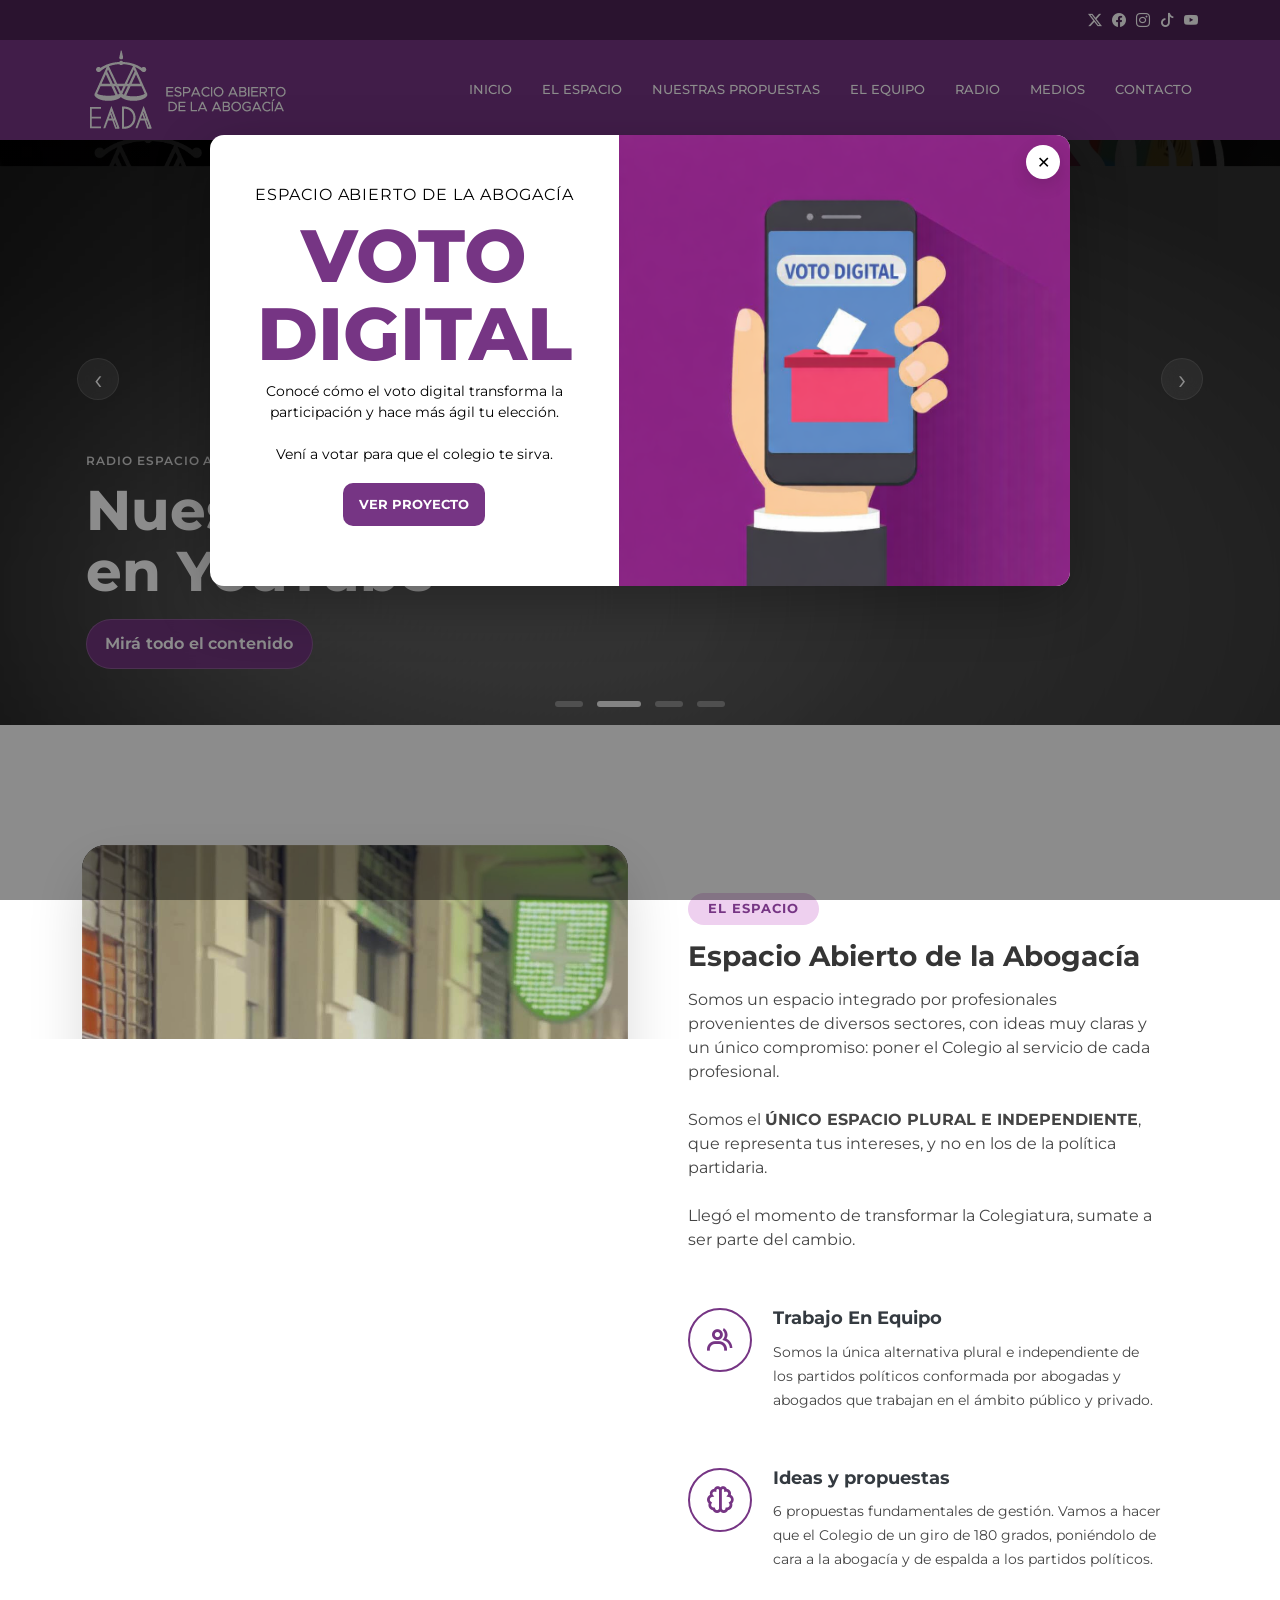
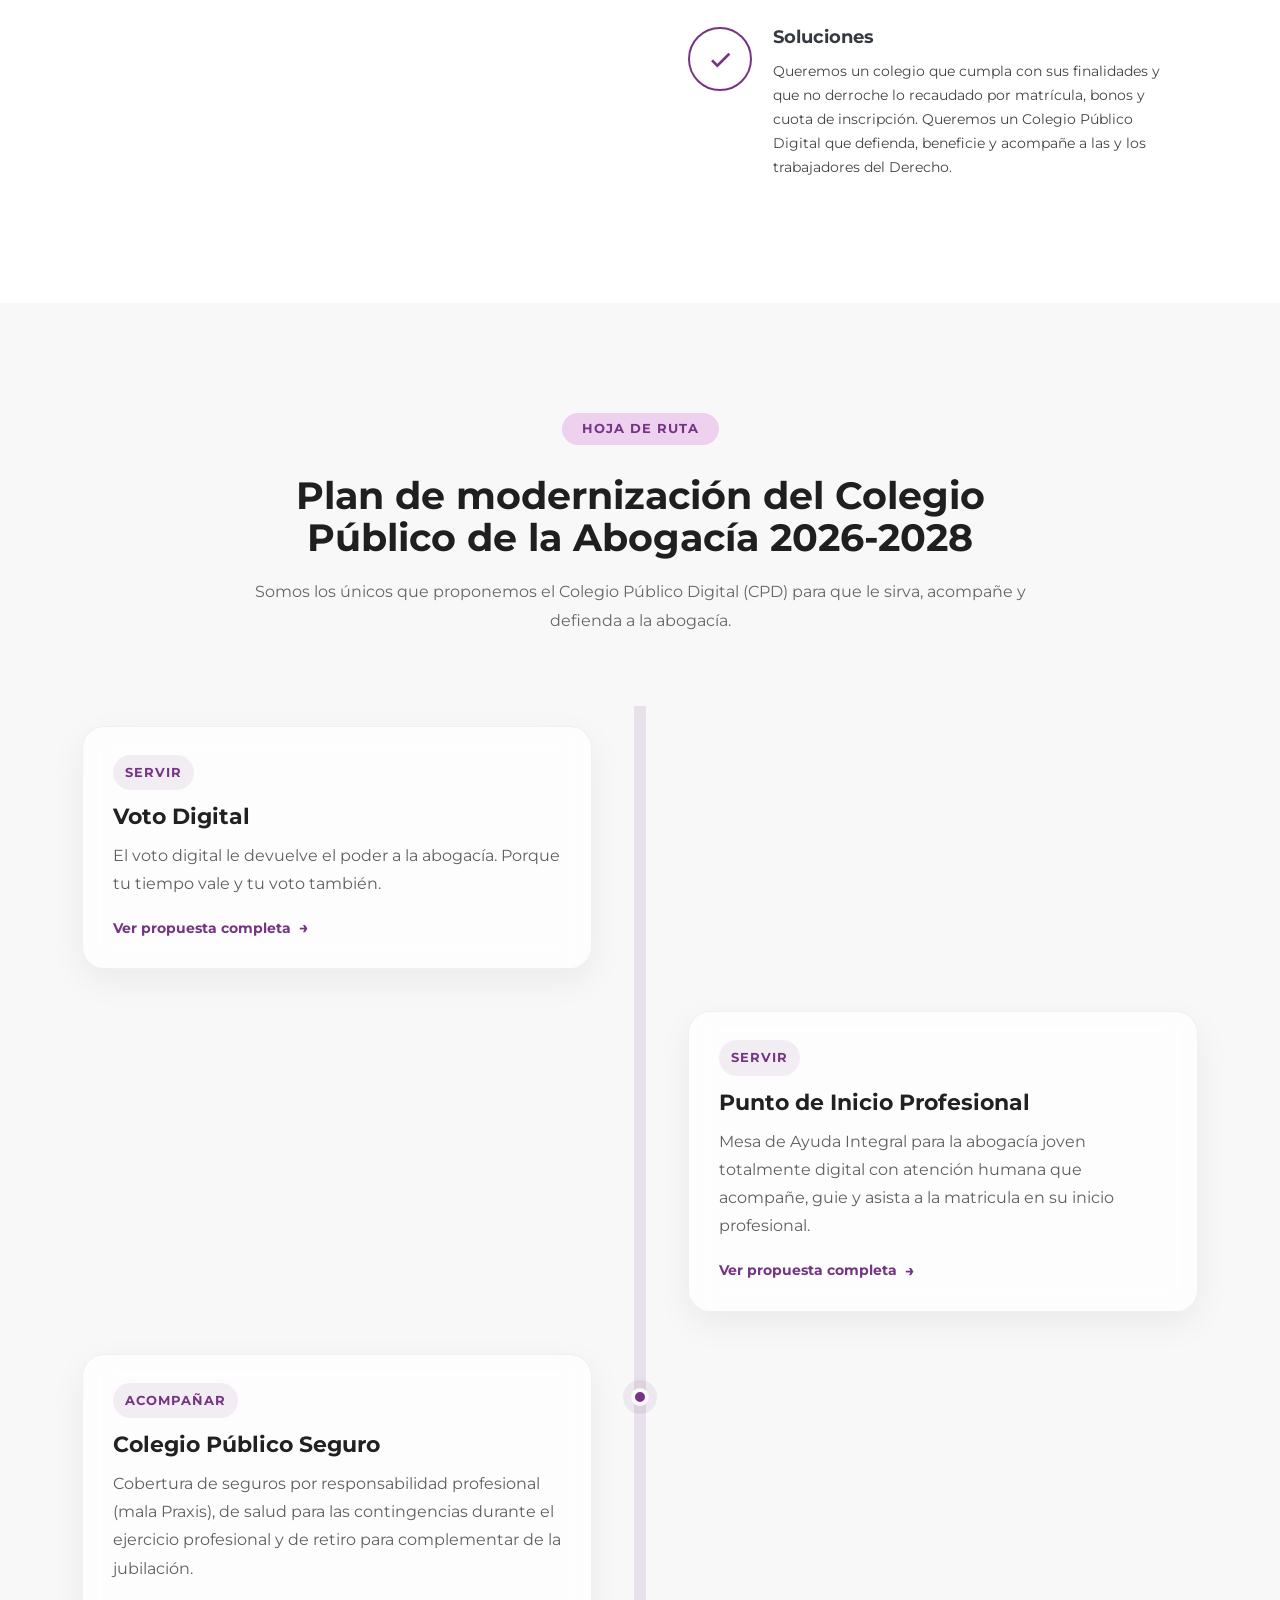
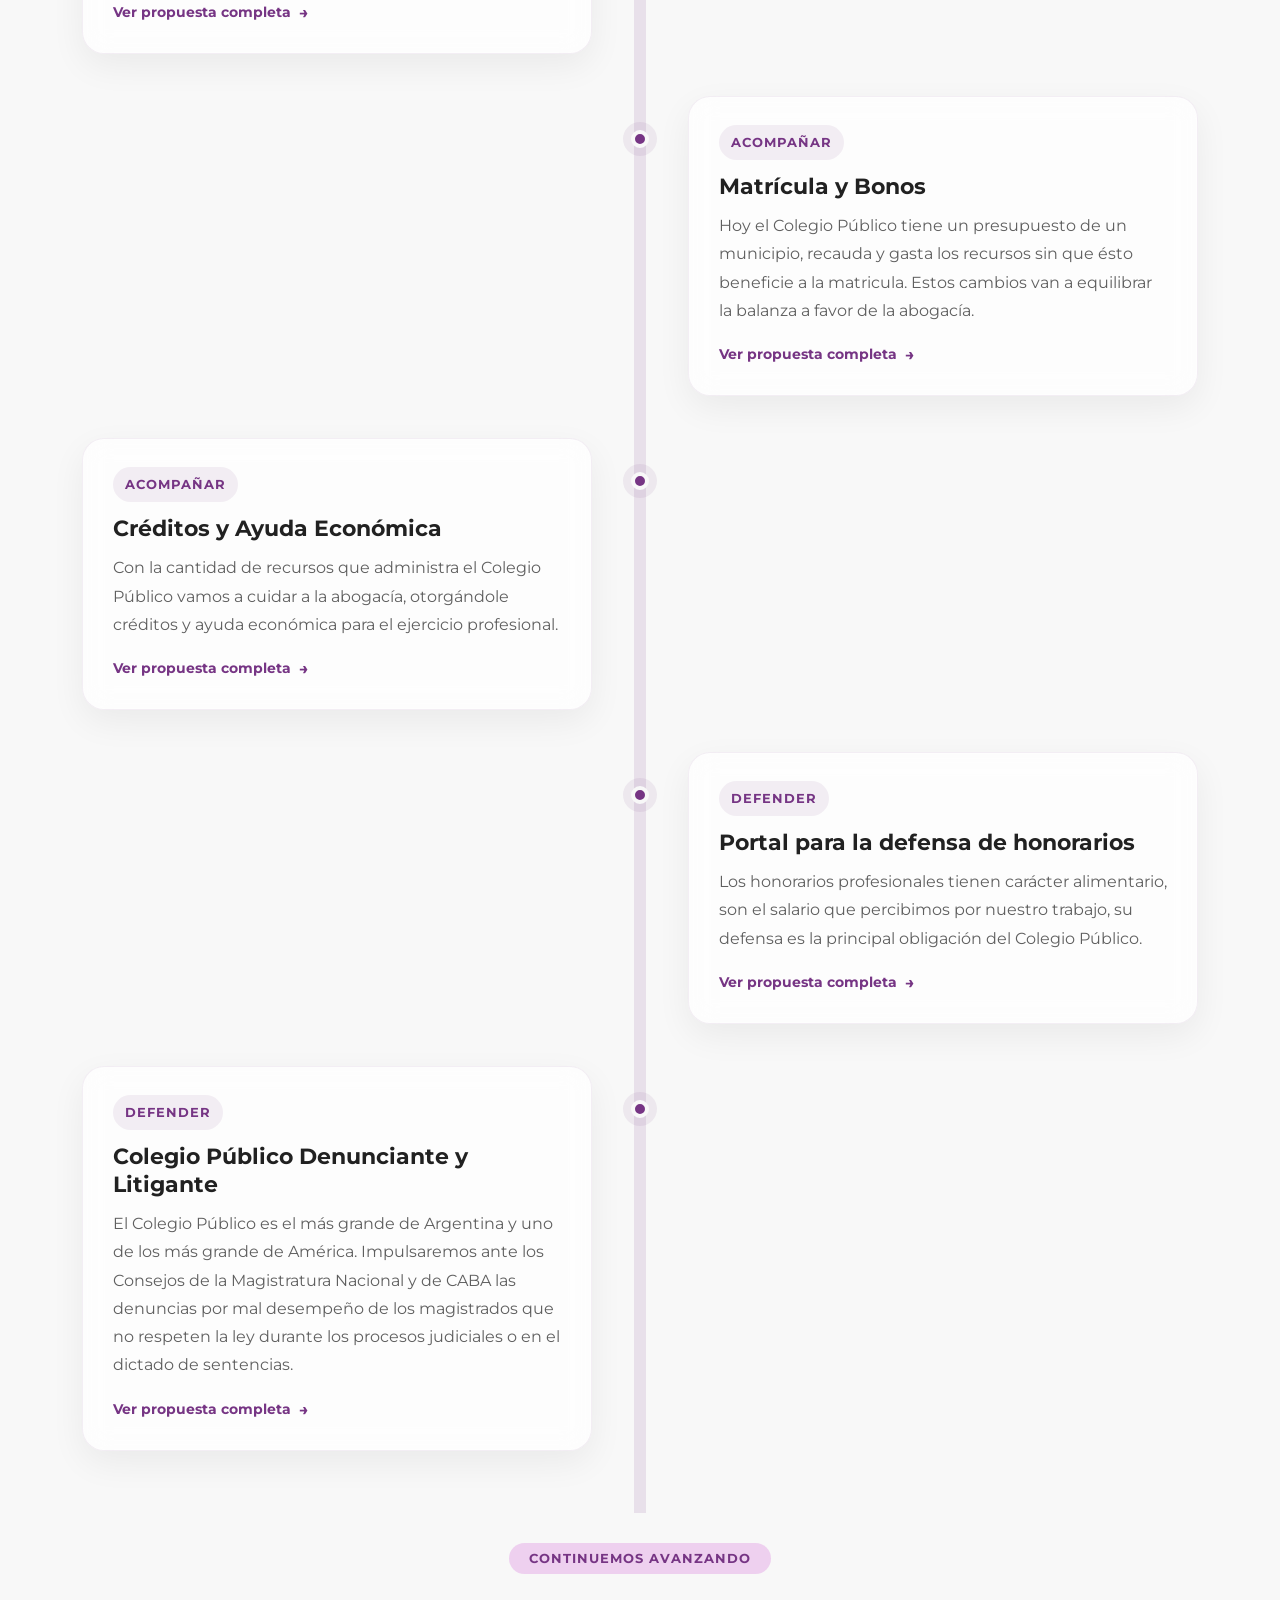
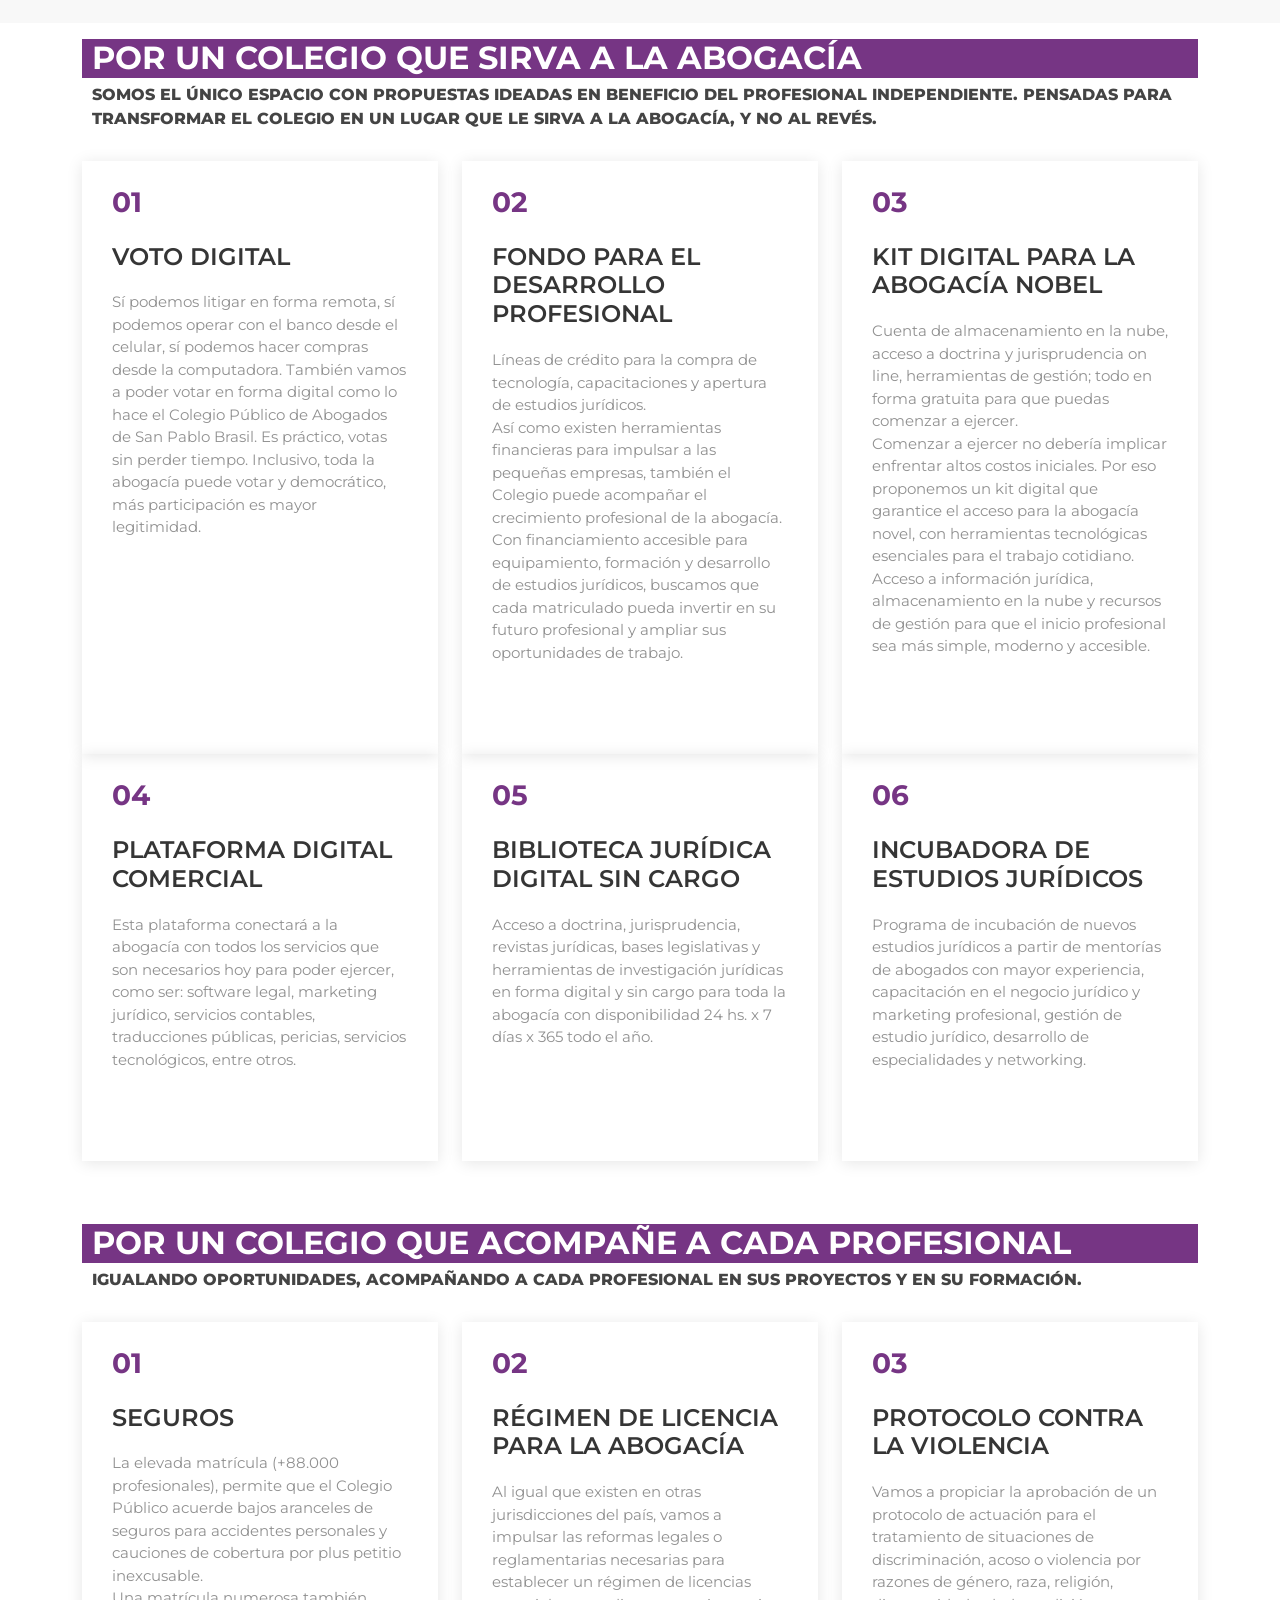
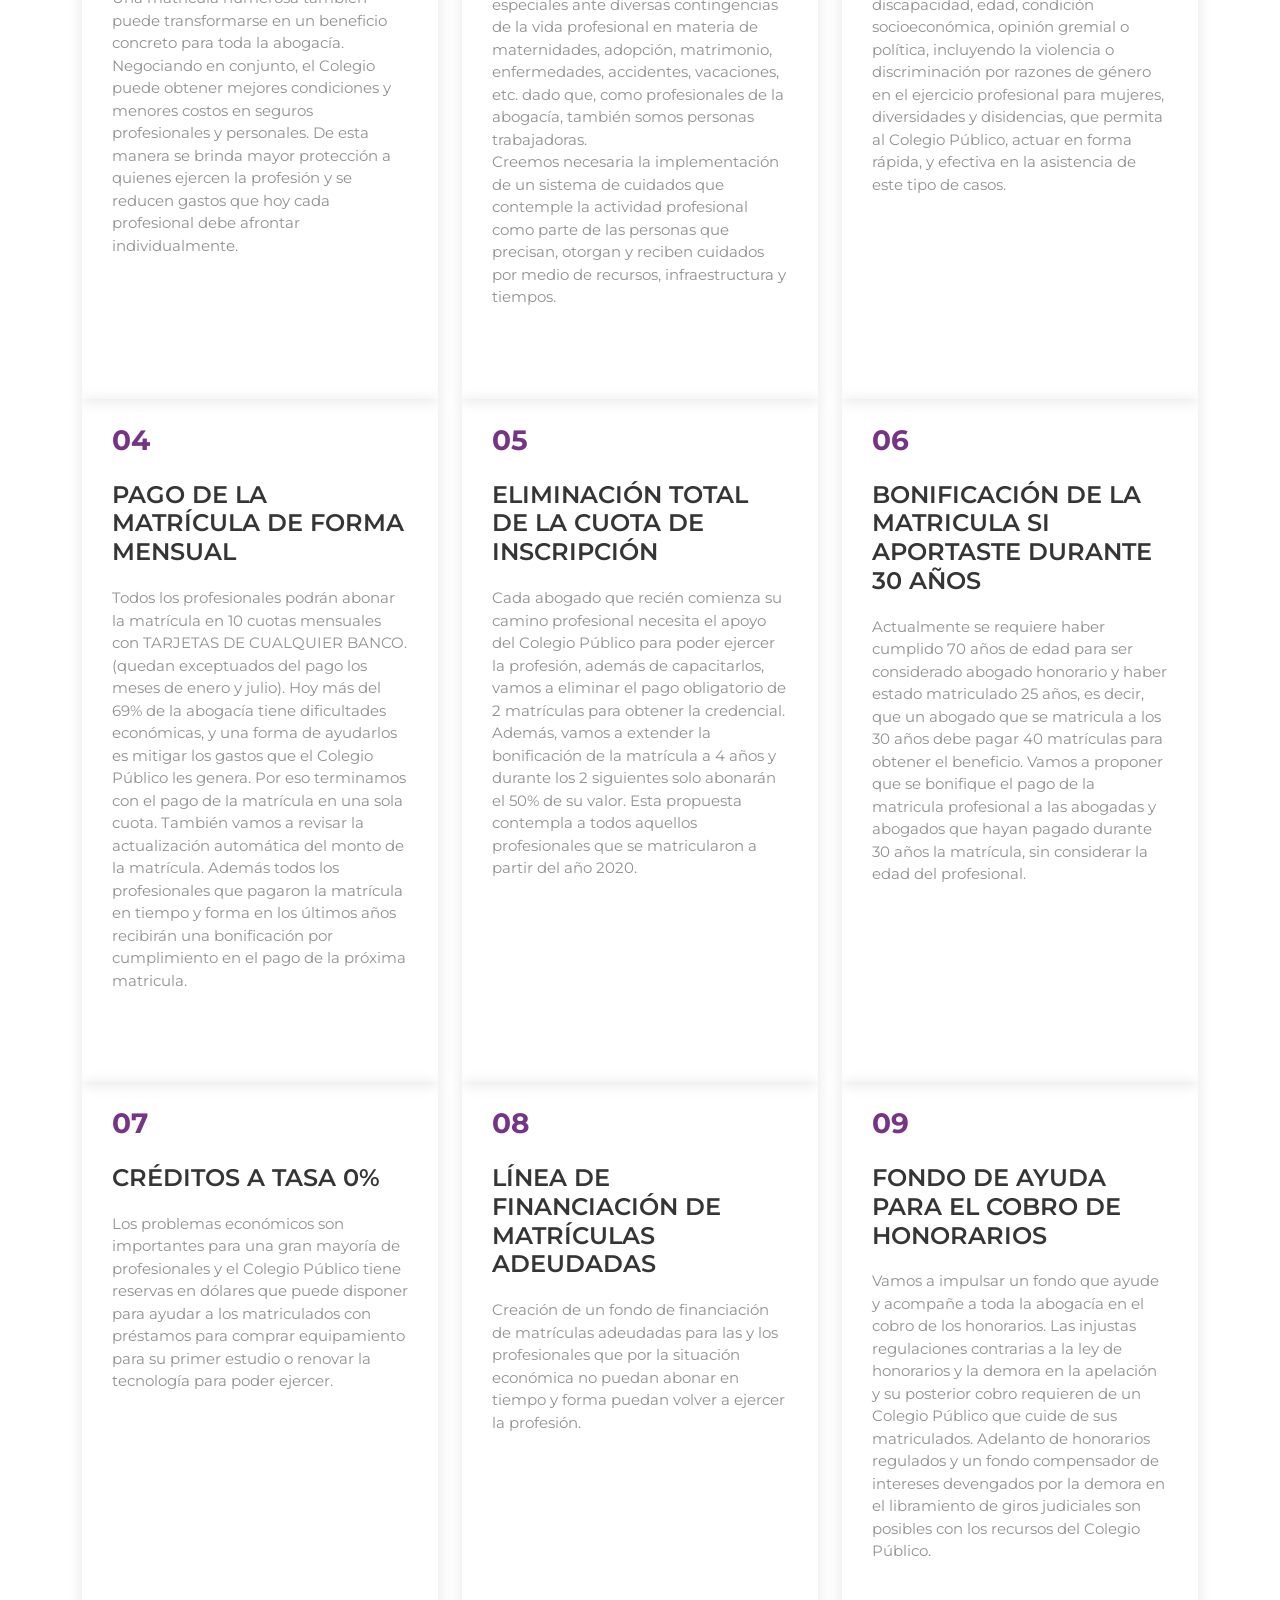
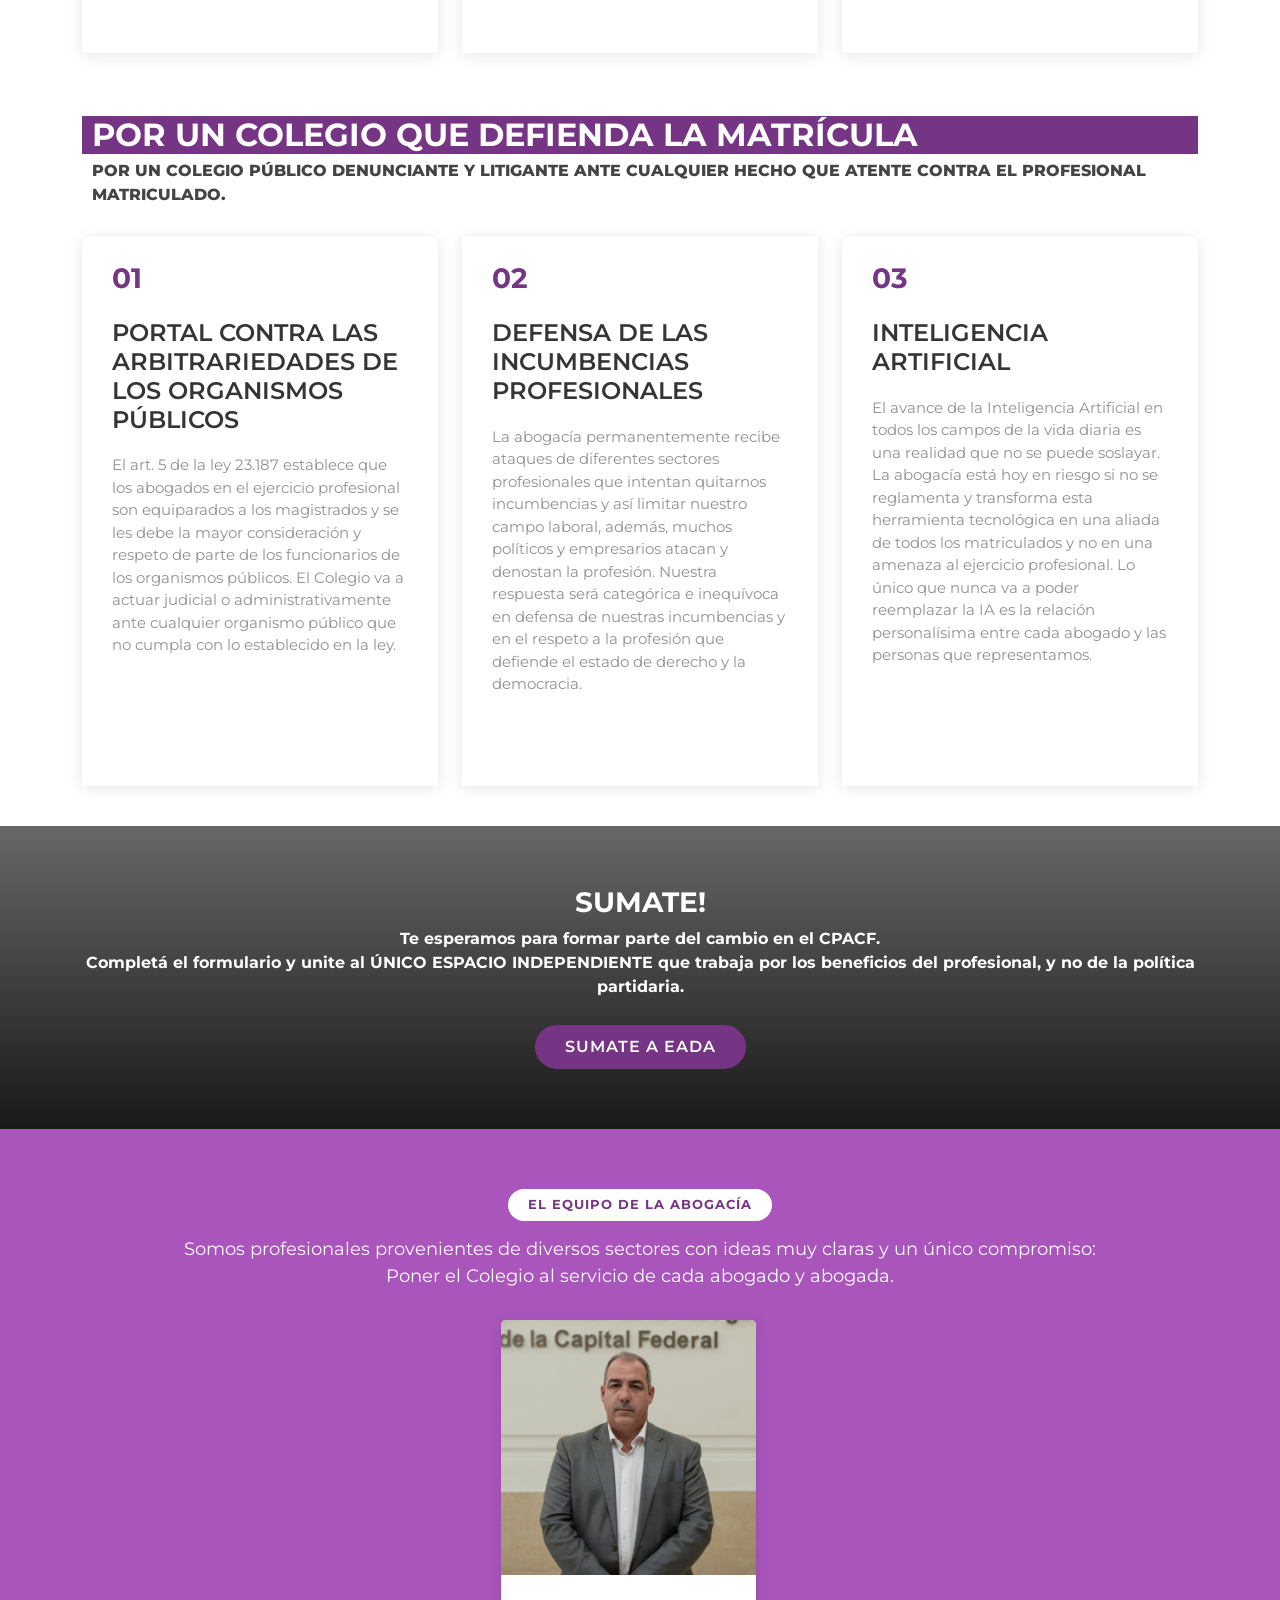
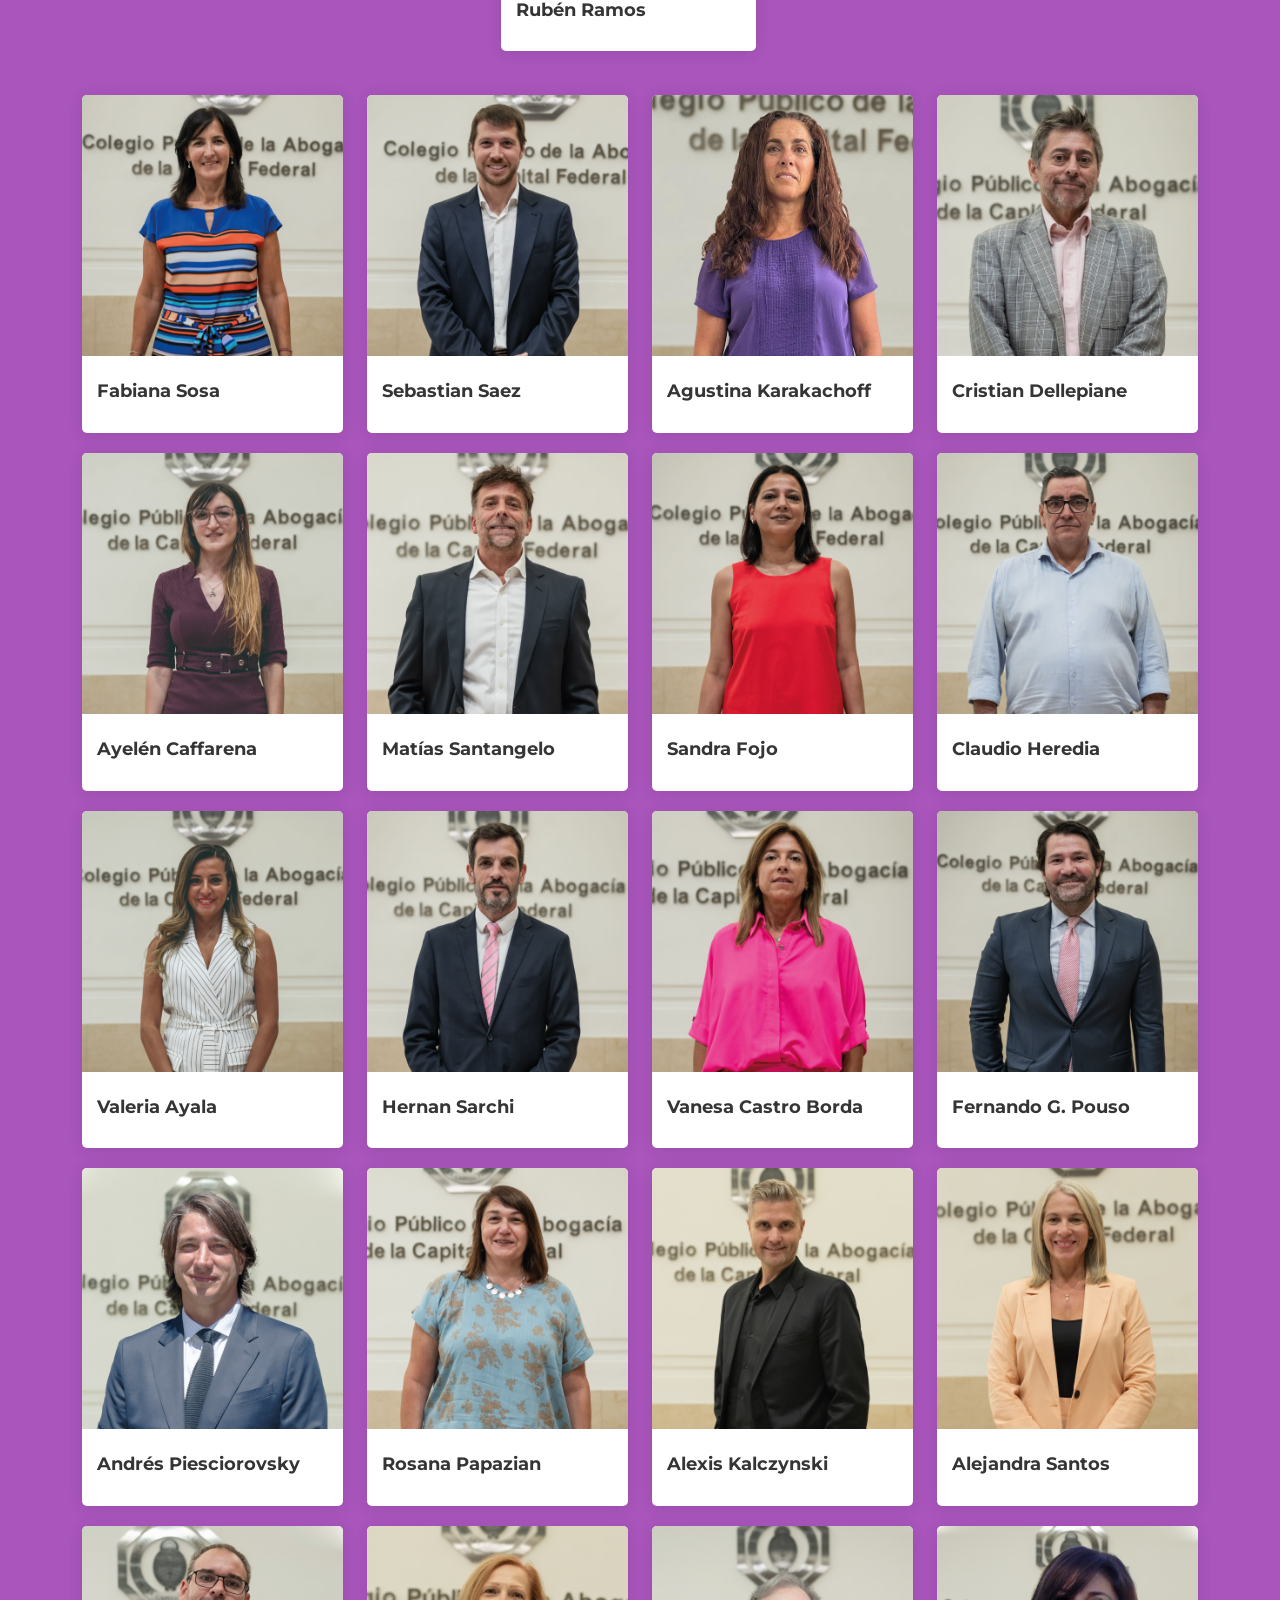
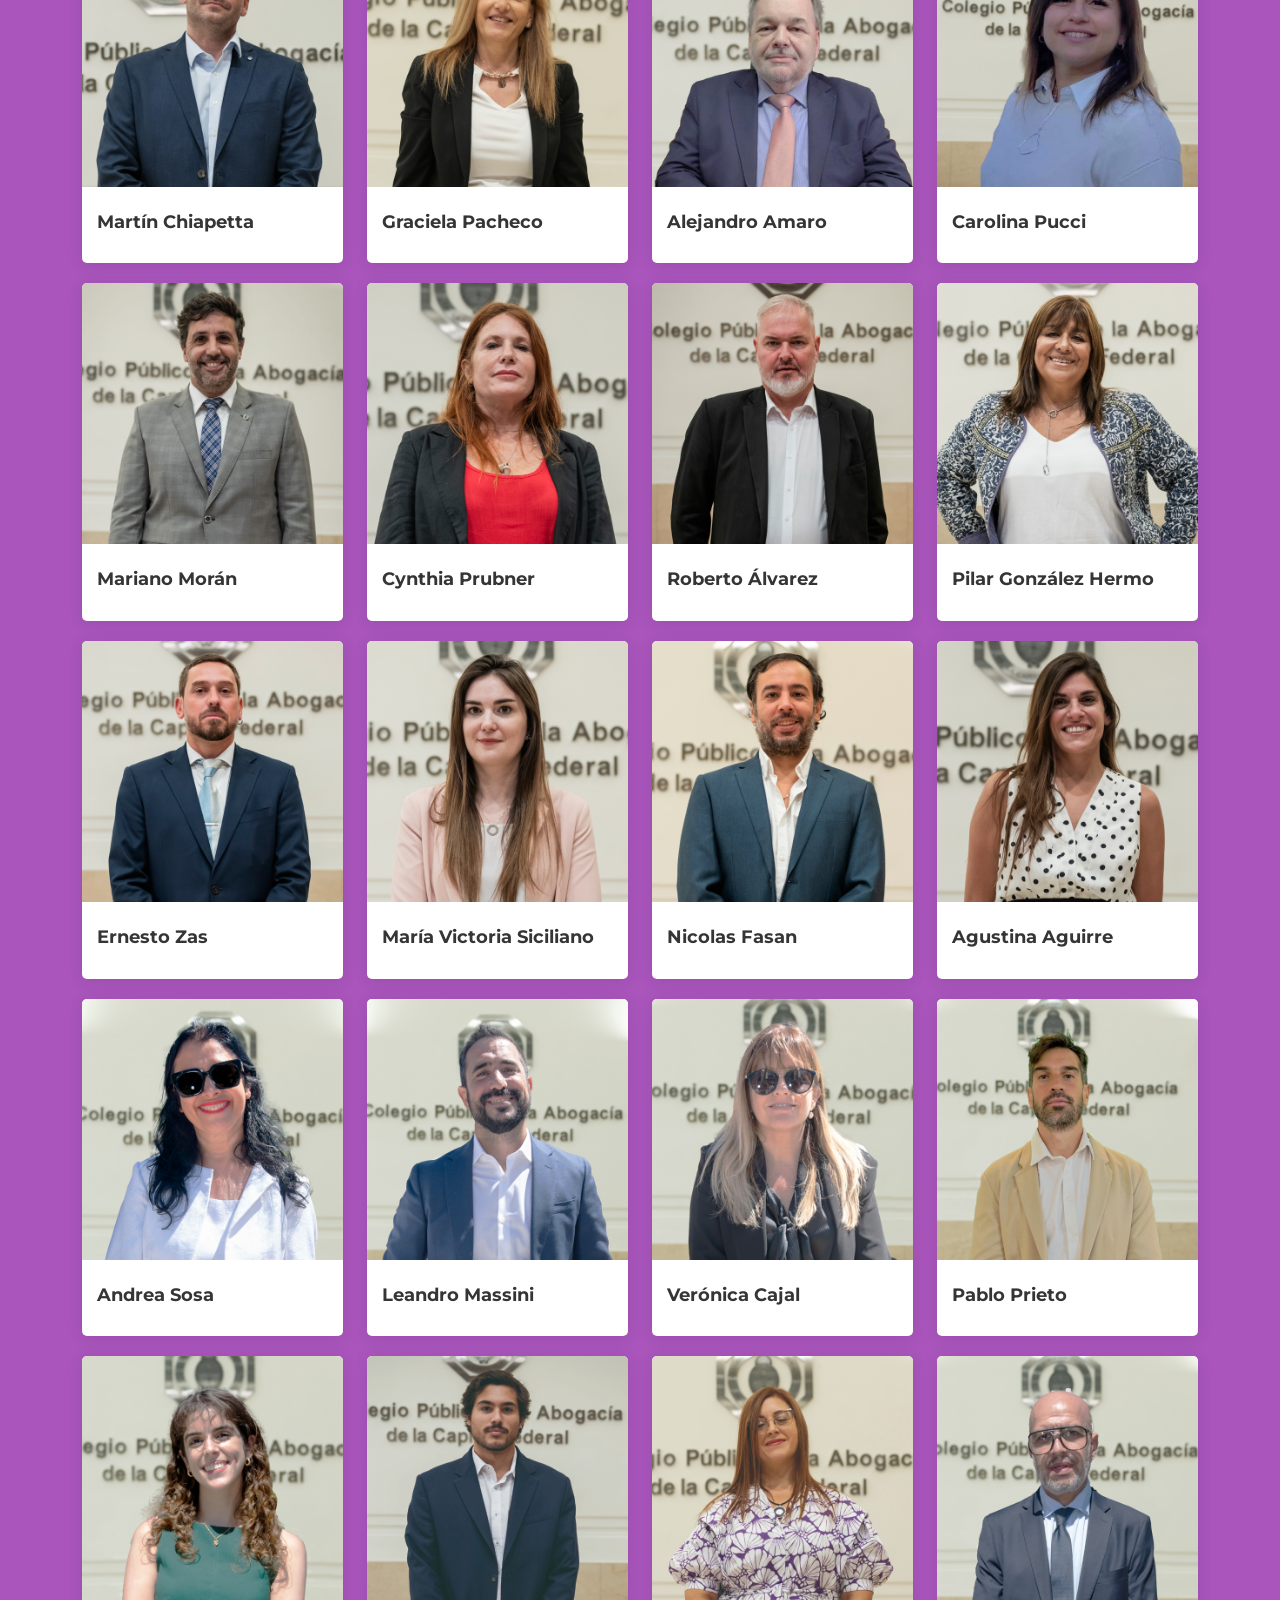
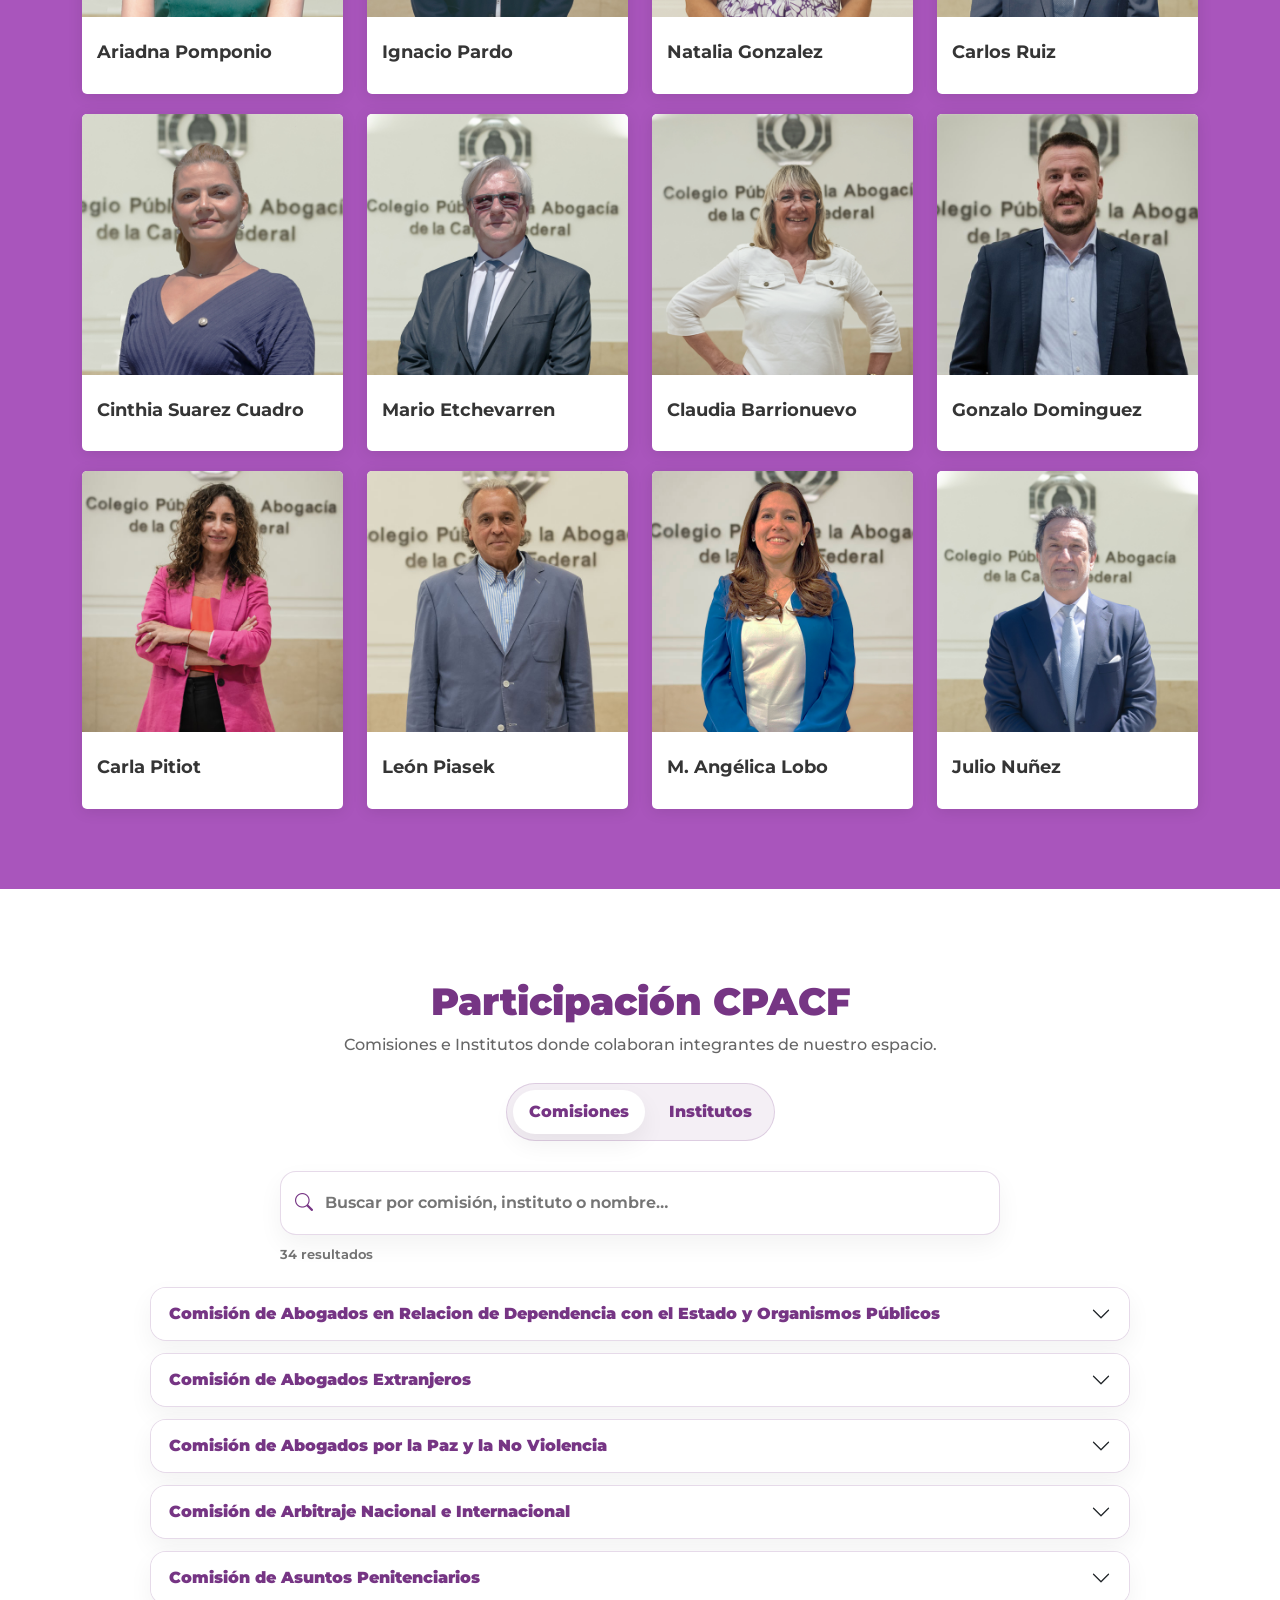
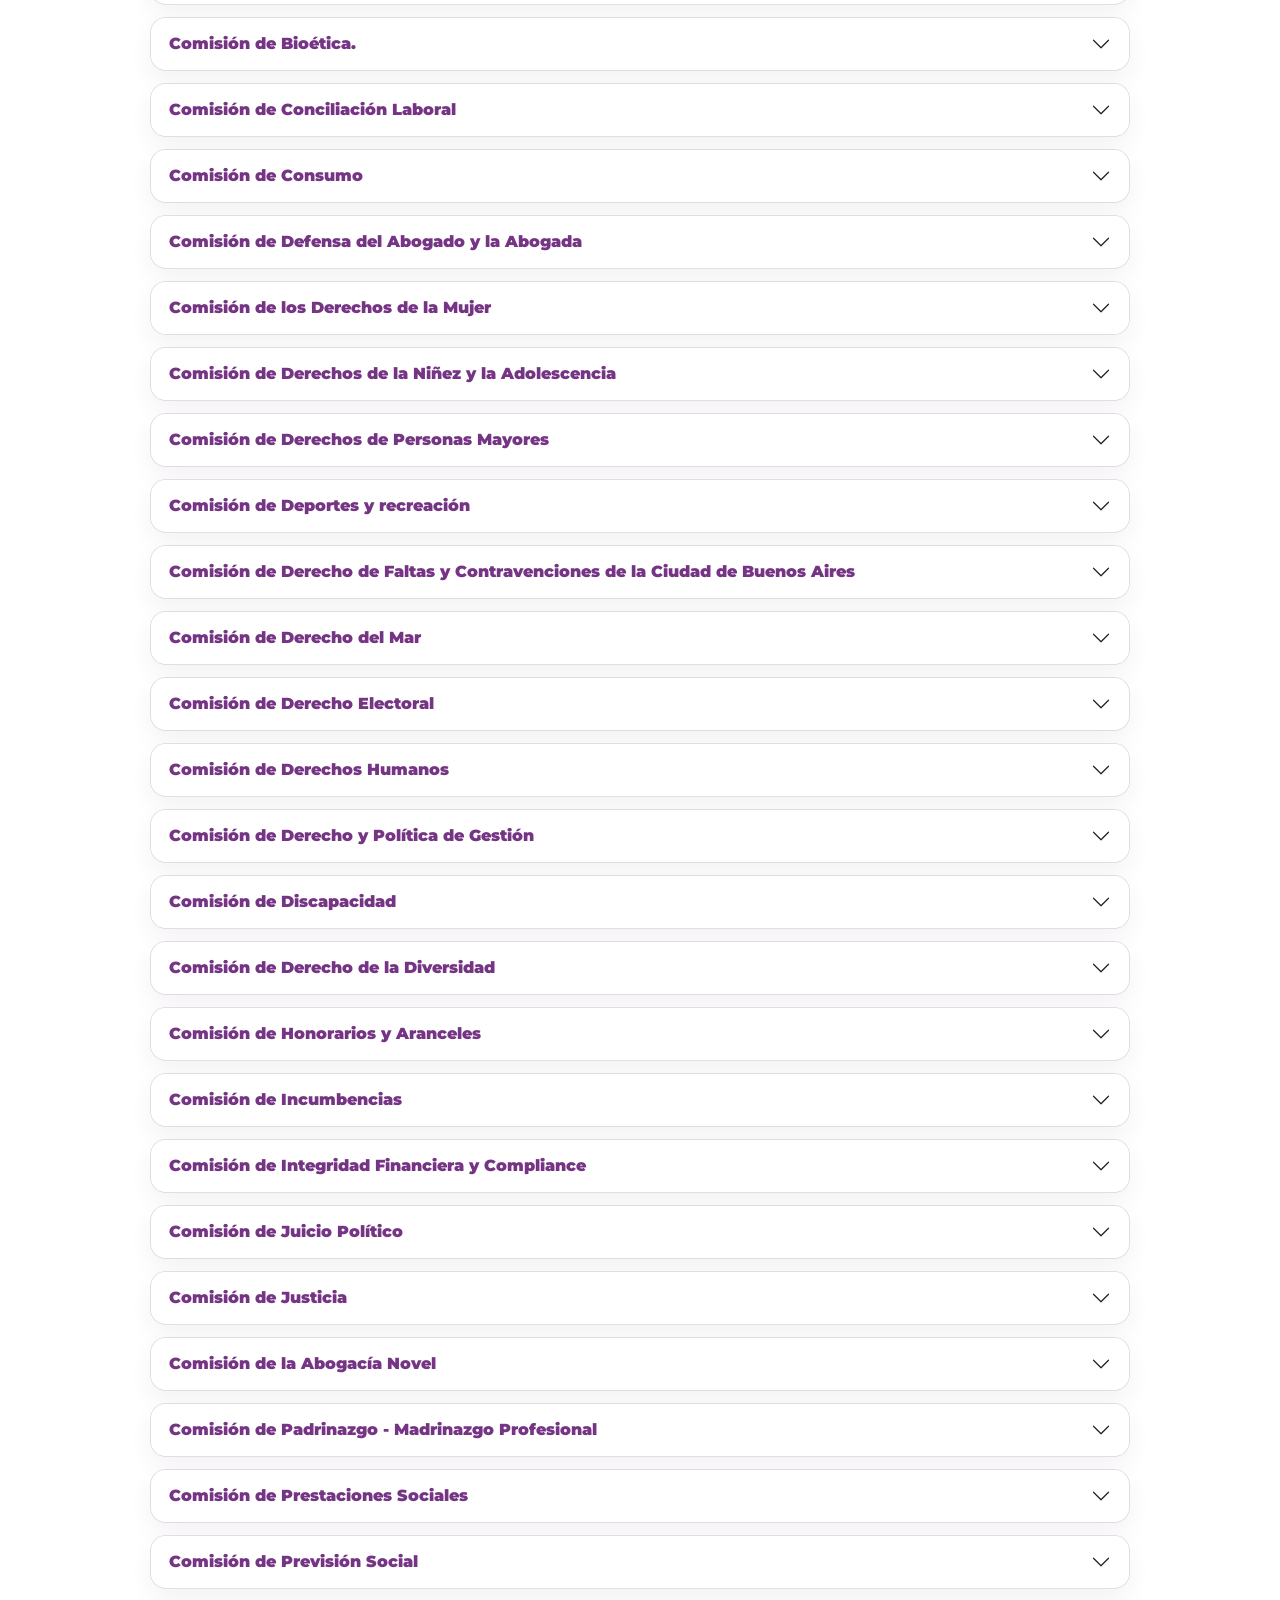
==== commit 11beec97: "agregada una linea completa en equipo" ====
--- a/index.html
+++ b/index.html
@@ -850,6 +850,50 @@
               </div>
               <div class="member-info">
                 <h4>Alejandra Santos</h4>
+              </div>
+            </div>
+          </div>
+
+          <div class="col-lg-3 col-md-6 d-flex align-items-stretch">
+            <div class="member" data-aos="fade-up">
+              <div class="member-img">
+                <img src="assets/img/team/chiapetta.jpg" class="img-fluid" alt="">
+              </div>
+              <div class="member-info">
+                <h4>Martín Chiapetta</h4>
+              </div>
+            </div>
+          </div>
+          
+          <div class="col-lg-3 col-md-6 d-flex align-items-stretch">
+            <div class="member" data-aos="fade-up">
+              <div class="member-img">
+                <img src="assets/img/team/pacheco.jpg" class="img-fluid" alt="">
+              </div>
+              <div class="member-info">
+                <h4>Graciela Pacheco</h4>
+              </div>
+            </div>
+          </div>
+
+          <div class="col-lg-3 col-md-6 d-flex align-items-stretch">
+            <div class="member" data-aos="fade-up">
+              <div class="member-img">
+                <img src="assets/img/team/amaro.jpg" class="img-fluid" alt="">
+              </div>
+              <div class="member-info">
+                <h4>Alejandro Amaro</h4>
+              </div>
+            </div>
+          </div>
+          
+          <div class="col-lg-3 col-md-6 d-flex align-items-stretch">
+            <div class="member" data-aos="fade-up">
+              <div class="member-img">
+                <img src="assets/img/team/pucci.jpg" class="img-fluid" alt="">
+              </div>
+              <div class="member-info">
+                <h4>Carolina Pucci</h4>
               </div>
             </div>
           </div>
